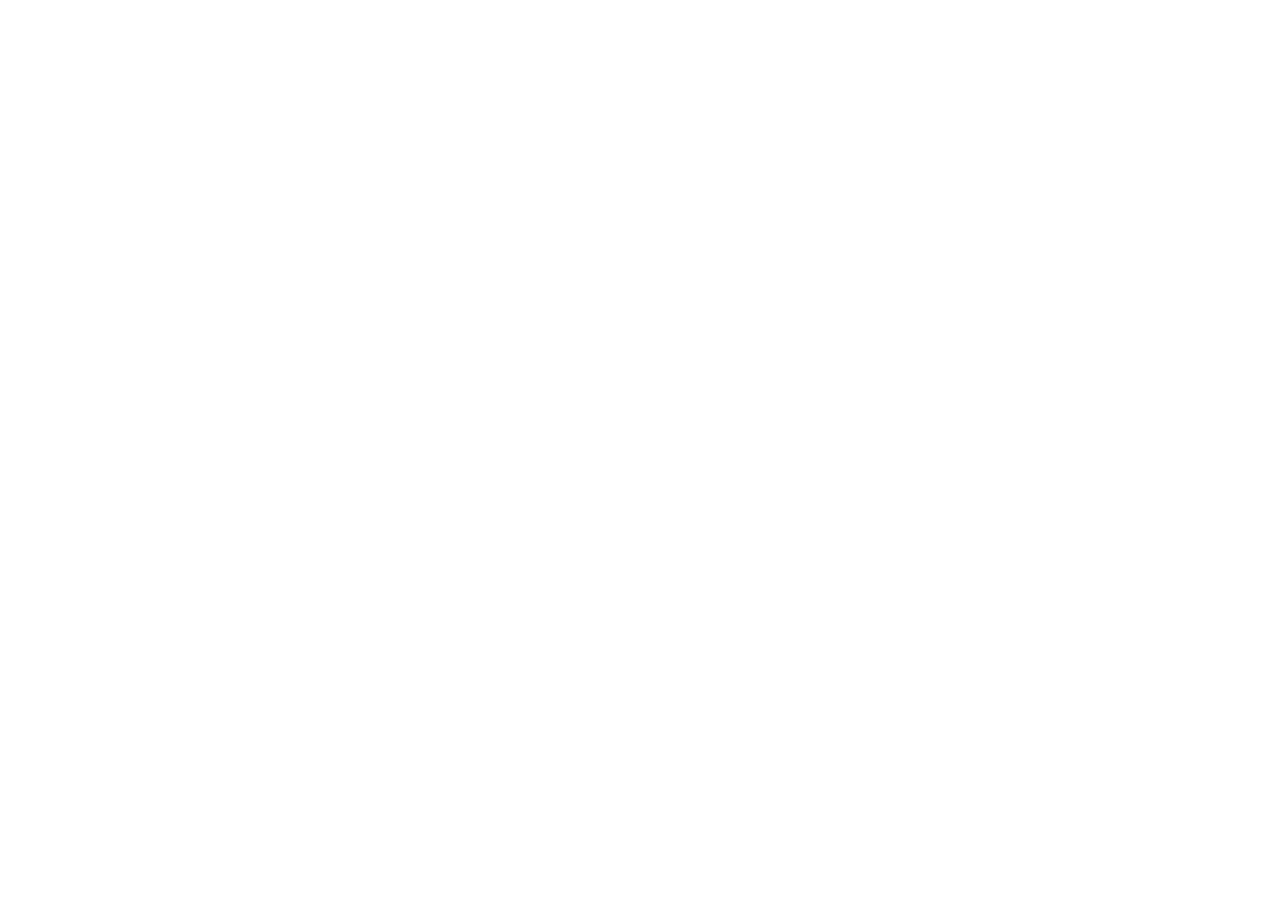
==== courses/computer-vision/index.html @ 90648fad "Add per-route OG meta pages for course deep links" ====
<!doctype html>
<html lang="en">

  <head>
    <meta charset="UTF-8" />
    <meta
      name="viewport"
      content="width=device-width, initial-scale=1.0, maximum-scale=1" />
    <title>Computer Vision (0135326) | Dr. Akram Fatayer</title>
    <meta name="description" content="From pixels to object detection — a hands-on PyTorch journey through image processing, CNNs, and real-time YOLO-based detection." />
    <meta name="author" content="Dr. Akram Fatayer" />
    <link rel="canonical" href="https://akramfatayer.github.io/courses/computer-vision" />

    <!-- Open Graph -->
    <meta property="og:type" content="website" />
    <meta property="og:site_name" content="Dr. Akram Fatayer" />
    <meta property="og:url" content="https://akramfatayer.github.io/courses/computer-vision" />
    <meta property="og:title" content="Computer Vision (0135326) | Dr. Akram Fatayer" />
    <meta property="og:description" content="From pixels to object detection — a hands-on PyTorch journey through image processing, CNNs, and real-time YOLO-based detection." />
    <meta property="og:image" content="https://d2xsxph8kpxj0f.cloudfront.net/310419663031523490/FDenQU28atSf68C5XMEerS/computer-vision-course-mEFcyHTwqnuAkDmFMh75dP.webp" />

    <!-- Twitter Card -->
    <meta name="twitter:card" content="summary_large_image" />
    <meta name="twitter:title" content="Computer Vision (0135326) | Dr. Akram Fatayer" />
    <meta name="twitter:description" content="From pixels to object detection — a hands-on PyTorch journey through image processing, CNNs, and real-time YOLO-based detection." />
    <meta name="twitter:image" content="https://d2xsxph8kpxj0f.cloudfront.net/310419663031523490/FDenQU28atSf68C5XMEerS/computer-vision-course-mEFcyHTwqnuAkDmFMh75dP.webp" />

    <link rel="icon" type="image/png" href="https://d2xsxph8kpxj0f.cloudfront.net/310419663031523490/FDenQU28atSf68C5XMEerS/brand-logo-GC4nddRHP8dwUcEenUd4yb.webp" />
    <link rel="preconnect" href="https://fonts.googleapis.com" />
    <link rel="preconnect" href="https://fonts.gstatic.com" crossorigin />
    <link href="https://fonts.googleapis.com/css2?family=Playfair+Display:wght@400;500;600;700;800&family=Inter:wght@300;400;500;600;700&family=JetBrains+Mono:wght@400;500&family=Cairo:wght@300;400;500;600;700;800&display=swap" rel="stylesheet" />
    <script type="module" crossorigin src="/assets/index-1OhqiQrD.js"></script>
    <link rel="stylesheet" crossorigin href="/assets/index-B18zXXMv.css">
  </head>

  <body>
    <script id="manus-runtime">window.__MANUS_HOST_DEV__ = false;
(function(){"use strict";var Mr={exports:{}},Kn={};/**
 * @license React
 * react-jsx-runtime.production.js
 *
 * Copyright (c) Meta Platforms, Inc. and affiliates.
 *
 * This source code is licensed under the MIT license found in the
 * LICENSE file in the root directory of this source tree.
 */var $c;function um(){if($c)return Kn;$c=1;var r=Symbol.for("react.transitional.element"),i=Symbol.for("react.fragment");function c(s,d,m){var x=null;if(m!==void 0&&(x=""+m),d.key!==void 0&&(x=""+d.key),"key"in d){m={};for(var R in d)R!=="key"&&(m[R]=d[R])}else m=d;return d=m.ref,{$$typeof:r,type:s,key:x,ref:d!==void 0?d:null,props:m}}return Kn.Fragment=i,Kn.jsx=c,Kn.jsxs=c,Kn}var Fc;function dm(){return Fc||(Fc=1,Mr.exports=um()),Mr.exports}var h=dm(),Ar={exports:{}},Pn={},Rr={exports:{}},Nr={};/**
 * @license React
 * scheduler.production.js
 *
 * Copyright (c) Meta Platforms, Inc. and affiliates.
 *
 * This source code is licensed under the MIT license found in the
 * LICENSE file in the root directory of this source tree.
 */var Ic;function fm(){return Ic||(Ic=1,function(r){function i(A,q){var B=A.length;A.push(q);t:for(;0<B;){var bt=B-1>>>1,p=A[bt];if(0<d(p,q))A[bt]=q,A[B]=p,B=bt;else break t}}function c(A){return A.length===0?null:A[0]}function s(A){if(A.length===0)return null;var q=A[0],B=A.pop();if(B!==q){A[0]=B;t:for(var bt=0,p=A.length,O=p>>>1;bt<O;){var X=2*(bt+1)-1,G=A[X],Z=X+1,st=A[Z];if(0>d(G,B))Z<p&&0>d(st,G)?(A[bt]=st,A[Z]=B,bt=Z):(A[bt]=G,A[X]=B,bt=X);else if(Z<p&&0>d(st,B))A[bt]=st,A[Z]=B,bt=Z;else break t}}return q}function d(A,q){var B=A.sortIndex-q.sortIndex;return B!==0?B:A.id-q.id}if(r.unstable_now=void 0,typeof performance=="object"&&typeof performance.now=="function"){var m=performance;r.unstable_now=function(){return m.now()}}else{var x=Date,R=x.now();r.unstable_now=function(){return x.now()-R}}var C=[],v=[],D=1,j=null,J=3,at=!1,$=!1,nt=!1,ct=!1,ht=typeof setTimeout=="function"?setTimeout:null,St=typeof clearTimeout=="function"?clearTimeout:null,_=typeof setImmediate<"u"?setImmediate:null;function Y(A){for(var q=c(v);q!==null;){if(q.callback===null)s(v);else if(q.startTime<=A)s(v),q.sortIndex=q.expirationTime,i(C,q);else break;q=c(v)}}function H(A){if(nt=!1,Y(A),!$)if(c(C)!==null)$=!0,it||(it=!0,Bt());else{var q=c(v);q!==null&&Mt(H,q.startTime-A)}}var it=!1,rt=-1,V=5,xt=-1;function Be(){return ct?!0:!(r.unstable_now()-xt<V)}function te(){if(ct=!1,it){var A=r.unstable_now();xt=A;var q=!0;try{t:{$=!1,nt&&(nt=!1,St(rt),rt=-1),at=!0;var B=J;try{e:{for(Y(A),j=c(C);j!==null&&!(j.expirationTime>A&&Be());){var bt=j.callback;if(typeof bt=="function"){j.callback=null,J=j.priorityLevel;var p=bt(j.expirationTime<=A);if(A=r.unstable_now(),typeof p=="function"){j.callback=p,Y(A),q=!0;break e}j===c(C)&&s(C),Y(A)}else s(C);j=c(C)}if(j!==null)q=!0;else{var O=c(v);O!==null&&Mt(H,O.startTime-A),q=!1}}break t}finally{j=null,J=B,at=!1}q=void 0}}finally{q?Bt():it=!1}}}var Bt;if(typeof _=="function")Bt=function(){_(te)};else if(typeof MessageChannel<"u"){var me=new MessageChannel,Se=me.port2;me.port1.onmessage=te,Bt=function(){Se.postMessage(null)}}else Bt=function(){ht(te,0)};function Mt(A,q){rt=ht(function(){A(r.unstable_now())},q)}r.unstable_IdlePriority=5,r.unstable_ImmediatePriority=1,r.unstable_LowPriority=4,r.unstable_NormalPriority=3,r.unstable_Profiling=null,r.unstable_UserBlockingPriority=2,r.unstable_cancelCallback=function(A){A.callback=null},r.unstable_forceFrameRate=function(A){0>A||125<A?console.error("forceFrameRate takes a positive int between 0 and 125, forcing frame rates higher than 125 fps is not supported"):V=0<A?Math.floor(1e3/A):5},r.unstable_getCurrentPriorityLevel=function(){return J},r.unstable_next=function(A){switch(J){case 1:case 2:case 3:var q=3;break;default:q=J}var B=J;J=q;try{return A()}finally{J=B}},r.unstable_requestPaint=function(){ct=!0},r.unstable_runWithPriority=function(A,q){switch(A){case 1:case 2:case 3:case 4:case 5:break;default:A=3}var B=J;J=A;try{return q()}finally{J=B}},r.unstable_scheduleCallback=function(A,q,B){var bt=r.unstable_now();switch(typeof B=="object"&&B!==null?(B=B.delay,B=typeof B=="number"&&0<B?bt+B:bt):B=bt,A){case 1:var p=-1;break;case 2:p=250;break;case 5:p=1073741823;break;case 4:p=1e4;break;default:p=5e3}return p=B+p,A={id:D++,callback:q,priorityLevel:A,startTime:B,expirationTime:p,sortIndex:-1},B>bt?(A.sortIndex=B,i(v,A),c(C)===null&&A===c(v)&&(nt?(St(rt),rt=-1):nt=!0,Mt(H,B-bt))):(A.sortIndex=p,i(C,A),$||at||($=!0,it||(it=!0,Bt()))),A},r.unstable_shouldYield=Be,r.unstable_wrapCallback=function(A){var q=J;return function(){var B=J;J=q;try{return A.apply(this,arguments)}finally{J=B}}}}(Nr)),Nr}var tu;function hm(){return tu||(tu=1,Rr.exports=fm()),Rr.exports}var zr={exports:{}},ut={};/**
 * @license React
 * react.production.js
 *
 * Copyright (c) Meta Platforms, Inc. and affiliates.
 *
 * This source code is licensed under the MIT license found in the
 * LICENSE file in the root directory of this source tree.
 */var eu;function mm(){if(eu)return ut;eu=1;var r=Symbol.for("react.transitional.element"),i=Symbol.for("react.portal"),c=Symbol.for("react.fragment"),s=Symbol.for("react.strict_mode"),d=Symbol.for("react.profiler"),m=Symbol.for("react.consumer"),x=Symbol.for("react.context"),R=Symbol.for("react.forward_ref"),C=Symbol.for("react.suspense"),v=Symbol.for("react.memo"),D=Symbol.for("react.lazy"),j=Symbol.iterator;function J(p){return p===null||typeof p!="object"?null:(p=j&&p[j]||p["@@iterator"],typeof p=="function"?p:null)}var at={isMounted:function(){return!1},enqueueForceUpdate:function(){},enqueueReplaceState:function(){},enqueueSetState:function(){}},$=Object.assign,nt={};function ct(p,O,X){this.props=p,this.context=O,this.refs=nt,this.updater=X||at}ct.prototype.isReactComponent={},ct.prototype.setState=function(p,O){if(typeof p!="object"&&typeof p!="function"&&p!=null)throw Error("takes an object of state variables to update or a function which returns an object of state variables.");this.updater.enqueueSetState(this,p,O,"setState")},ct.prototype.forceUpdate=function(p){this.updater.enqueueForceUpdate(this,p,"forceUpdate")};function ht(){}ht.prototype=ct.prototype;function St(p,O,X){this.props=p,this.context=O,this.refs=nt,this.updater=X||at}var _=St.prototype=new ht;_.constructor=St,$(_,ct.prototype),_.isPureReactComponent=!0;var Y=Array.isArray,H={H:null,A:null,T:null,S:null,V:null},it=Object.prototype.hasOwnProperty;function rt(p,O,X,G,Z,st){return X=st.ref,{$$typeof:r,type:p,key:O,ref:X!==void 0?X:null,props:st}}function V(p,O){return rt(p.type,O,void 0,void 0,void 0,p.props)}function xt(p){return typeof p=="object"&&p!==null&&p.$$typeof===r}function Be(p){var O={"=":"=0",":":"=2"};return"$"+p.replace(/[=:]/g,function(X){return O[X]})}var te=/\/+/g;function Bt(p,O){return typeof p=="object"&&p!==null&&p.key!=null?Be(""+p.key):O.toString(36)}function me(){}function Se(p){switch(p.status){case"fulfilled":return p.value;case"rejected":throw p.reason;default:switch(typeof p.status=="string"?p.then(me,me):(p.status="pending",p.then(function(O){p.status==="pending"&&(p.status="fulfilled",p.value=O)},function(O){p.status==="pending"&&(p.status="rejected",p.reason=O)})),p.status){case"fulfilled":return p.value;case"rejected":throw p.reason}}throw p}function Mt(p,O,X,G,Z){var st=typeof p;(st==="undefined"||st==="boolean")&&(p=null);var I=!1;if(p===null)I=!0;else switch(st){case"bigint":case"string":case"number":I=!0;break;case"object":switch(p.$$typeof){case r:case i:I=!0;break;case D:return I=p._init,Mt(I(p._payload),O,X,G,Z)}}if(I)return Z=Z(p),I=G===""?"."+Bt(p,0):G,Y(Z)?(X="",I!=null&&(X=I.replace(te,"$&/")+"/"),Mt(Z,O,X,"",function(Jt){return Jt})):Z!=null&&(xt(Z)&&(Z=V(Z,X+(Z.key==null||p&&p.key===Z.key?"":(""+Z.key).replace(te,"$&/")+"/")+I)),O.push(Z)),1;I=0;var gt=G===""?".":G+":";if(Y(p))for(var Tt=0;Tt<p.length;Tt++)G=p[Tt],st=gt+Bt(G,Tt),I+=Mt(G,O,X,st,Z);else if(Tt=J(p),typeof Tt=="function")for(p=Tt.call(p),Tt=0;!(G=p.next()).done;)G=G.value,st=gt+Bt(G,Tt++),I+=Mt(G,O,X,st,Z);else if(st==="object"){if(typeof p.then=="function")return Mt(Se(p),O,X,G,Z);throw O=String(p),Error("Objects are not valid as a React child (found: "+(O==="[object Object]"?"object with keys {"+Object.keys(p).join(", ")+"}":O)+"). If you meant to render a collection of children, use an array instead.")}return I}function A(p,O,X){if(p==null)return p;var G=[],Z=0;return Mt(p,G,"","",function(st){return O.call(X,st,Z++)}),G}function q(p){if(p._status===-1){var O=p._result;O=O(),O.then(function(X){(p._status===0||p._status===-1)&&(p._status=1,p._result=X)},function(X){(p._status===0||p._status===-1)&&(p._status=2,p._result=X)}),p._status===-1&&(p._status=0,p._result=O)}if(p._status===1)return p._result.default;throw p._result}var B=typeof reportError=="function"?reportError:function(p){if(typeof window=="object"&&typeof window.ErrorEvent=="function"){var O=new window.ErrorEvent("error",{bubbles:!0,cancelable:!0,message:typeof p=="object"&&p!==null&&typeof p.message=="string"?String(p.message):String(p),error:p});if(!window.dispatchEvent(O))return}else if(typeof process=="object"&&typeof process.emit=="function"){process.emit("uncaughtException",p);return}console.error(p)};function bt(){}return ut.Children={map:A,forEach:function(p,O,X){A(p,function(){O.apply(this,arguments)},X)},count:function(p){var O=0;return A(p,function(){O++}),O},toArray:function(p){return A(p,function(O){return O})||[]},only:function(p){if(!xt(p))throw Error("React.Children.only expected to receive a single React element child.");return p}},ut.Component=ct,ut.Fragment=c,ut.Profiler=d,ut.PureComponent=St,ut.StrictMode=s,ut.Suspense=C,ut.__CLIENT_INTERNALS_DO_NOT_USE_OR_WARN_USERS_THEY_CANNOT_UPGRADE=H,ut.__COMPILER_RUNTIME={__proto__:null,c:function(p){return H.H.useMemoCache(p)}},ut.cache=function(p){return function(){return p.apply(null,arguments)}},ut.cloneElement=function(p,O,X){if(p==null)throw Error("The argument must be a React element, but you passed "+p+".");var G=$({},p.props),Z=p.key,st=void 0;if(O!=null)for(I in O.ref!==void 0&&(st=void 0),O.key!==void 0&&(Z=""+O.key),O)!it.call(O,I)||I==="key"||I==="__self"||I==="__source"||I==="ref"&&O.ref===void 0||(G[I]=O[I]);var I=arguments.length-2;if(I===1)G.children=X;else if(1<I){for(var gt=Array(I),Tt=0;Tt<I;Tt++)gt[Tt]=arguments[Tt+2];G.children=gt}return rt(p.type,Z,void 0,void 0,st,G)},ut.createContext=function(p){return p={$$typeof:x,_currentValue:p,_currentValue2:p,_threadCount:0,Provider:null,Consumer:null},p.Provider=p,p.Consumer={$$typeof:m,_context:p},p},ut.createElement=function(p,O,X){var G,Z={},st=null;if(O!=null)for(G in O.key!==void 0&&(st=""+O.key),O)it.call(O,G)&&G!=="key"&&G!=="__self"&&G!=="__source"&&(Z[G]=O[G]);var I=arguments.length-2;if(I===1)Z.children=X;else if(1<I){for(var gt=Array(I),Tt=0;Tt<I;Tt++)gt[Tt]=arguments[Tt+2];Z.children=gt}if(p&&p.defaultProps)for(G in I=p.defaultProps,I)Z[G]===void 0&&(Z[G]=I[G]);return rt(p,st,void 0,void 0,null,Z)},ut.createRef=function(){return{current:null}},ut.forwardRef=function(p){return{$$typeof:R,render:p}},ut.isValidElement=xt,ut.lazy=function(p){return{$$typeof:D,_payload:{_status:-1,_result:p},_init:q}},ut.memo=function(p,O){return{$$typeof:v,type:p,compare:O===void 0?null:O}},ut.startTransition=function(p){var O=H.T,X={};H.T=X;try{var G=p(),Z=H.S;Z!==null&&Z(X,G),typeof G=="object"&&G!==null&&typeof G.then=="function"&&G.then(bt,B)}catch(st){B(st)}finally{H.T=O}},ut.unstable_useCacheRefresh=function(){return H.H.useCacheRefresh()},ut.use=function(p){return H.H.use(p)},ut.useActionState=function(p,O,X){return H.H.useActionState(p,O,X)},ut.useCallback=function(p,O){return H.H.useCallback(p,O)},ut.useContext=function(p){return H.H.useContext(p)},ut.useDebugValue=function(){},ut.useDeferredValue=function(p,O){return H.H.useDeferredValue(p,O)},ut.useEffect=function(p,O,X){var G=H.H;if(typeof X=="function")throw Error("useEffect CRUD overload is not enabled in this build of React.");return G.useEffect(p,O)},ut.useId=function(){return H.H.useId()},ut.useImperativeHandle=function(p,O,X){return H.H.useImperativeHandle(p,O,X)},ut.useInsertionEffect=function(p,O){return H.H.useInsertionEffect(p,O)},ut.useLayoutEffect=function(p,O){return H.H.useLayoutEffect(p,O)},ut.useMemo=function(p,O){return H.H.useMemo(p,O)},ut.useOptimistic=function(p,O){return H.H.useOptimistic(p,O)},ut.useReducer=function(p,O,X){return H.H.useReducer(p,O,X)},ut.useRef=function(p){return H.H.useRef(p)},ut.useState=function(p){return H.H.useState(p)},ut.useSyncExternalStore=function(p,O,X){return H.H.useSyncExternalStore(p,O,X)},ut.useTransition=function(){return H.H.useTransition()},ut.version="19.1.1",ut}var lu;function _r(){return lu||(lu=1,zr.exports=mm()),zr.exports}var kr={exports:{}},he={};/**
 * @license React
 * react-dom.production.js
 *
 * Copyright (c) Meta Platforms, Inc. and affiliates.
 *
 * This source code is licensed under the MIT license found in the
 * LICENSE file in the root directory of this source tree.
 */var au;function gm(){if(au)return he;au=1;var r=_r();function i(C){var v="https://react.dev/errors/"+C;if(1<arguments.length){v+="?args[]="+encodeURIComponent(arguments[1]);for(var D=2;D<arguments.length;D++)v+="&args[]="+encodeURIComponent(arguments[D])}return"Minified React error #"+C+"; visit "+v+" for the full message or use the non-minified dev environment for full errors and additional helpful warnings."}function c(){}var s={d:{f:c,r:function(){throw Error(i(522))},D:c,C:c,L:c,m:c,X:c,S:c,M:c},p:0,findDOMNode:null},d=Symbol.for("react.portal");function m(C,v,D){var j=3<arguments.length&&arguments[3]!==void 0?arguments[3]:null;return{$$typeof:d,key:j==null?null:""+j,children:C,containerInfo:v,implementation:D}}var x=r.__CLIENT_INTERNALS_DO_NOT_USE_OR_WARN_USERS_THEY_CANNOT_UPGRADE;function R(C,v){if(C==="font")return"";if(typeof v=="string")return v==="use-credentials"?v:""}return he.__DOM_INTERNALS_DO_NOT_USE_OR_WARN_USERS_THEY_CANNOT_UPGRADE=s,he.createPortal=function(C,v){var D=2<arguments.length&&arguments[2]!==void 0?arguments[2]:null;if(!v||v.nodeType!==1&&v.nodeType!==9&&v.nodeType!==11)throw Error(i(299));return m(C,v,null,D)},he.flushSync=function(C){var v=x.T,D=s.p;try{if(x.T=null,s.p=2,C)return C()}finally{x.T=v,s.p=D,s.d.f()}},he.preconnect=function(C,v){typeof C=="string"&&(v?(v=v.crossOrigin,v=typeof v=="string"?v==="use-credentials"?v:"":void 0):v=null,s.d.C(C,v))},he.prefetchDNS=function(C){typeof C=="string"&&s.d.D(C)},he.preinit=function(C,v){if(typeof C=="string"&&v&&typeof v.as=="string"){var D=v.as,j=R(D,v.crossOrigin),J=typeof v.integrity=="string"?v.integrity:void 0,at=typeof v.fetchPriority=="string"?v.fetchPriority:void 0;D==="style"?s.d.S(C,typeof v.precedence=="string"?v.precedence:void 0,{crossOrigin:j,integrity:J,fetchPriority:at}):D==="script"&&s.d.X(C,{crossOrigin:j,integrity:J,fetchPriority:at,nonce:typeof v.nonce=="string"?v.nonce:void 0})}},he.preinitModule=function(C,v){if(typeof C=="string")if(typeof v=="object"&&v!==null){if(v.as==null||v.as==="script"){var D=R(v.as,v.crossOrigin);s.d.M(C,{crossOrigin:D,integrity:typeof v.integrity=="string"?v.integrity:void 0,nonce:typeof v.nonce=="string"?v.nonce:void 0})}}else v==null&&s.d.M(C)},he.preload=function(C,v){if(typeof C=="string"&&typeof v=="object"&&v!==null&&typeof v.as=="string"){var D=v.as,j=R(D,v.crossOrigin);s.d.L(C,D,{crossOrigin:j,integrity:typeof v.integrity=="string"?v.integrity:void 0,nonce:typeof v.nonce=="string"?v.nonce:void 0,type:typeof v.type=="string"?v.type:void 0,fetchPriority:typeof v.fetchPriority=="string"?v.fetchPriority:void 0,referrerPolicy:typeof v.referrerPolicy=="string"?v.referrerPolicy:void 0,imageSrcSet:typeof v.imageSrcSet=="string"?v.imageSrcSet:void 0,imageSizes:typeof v.imageSizes=="string"?v.imageSizes:void 0,media:typeof v.media=="string"?v.media:void 0})}},he.preloadModule=function(C,v){if(typeof C=="string")if(v){var D=R(v.as,v.crossOrigin);s.d.m(C,{as:typeof v.as=="string"&&v.as!=="script"?v.as:void 0,crossOrigin:D,integrity:typeof v.integrity=="string"?v.integrity:void 0})}else s.d.m(C)},he.requestFormReset=function(C){s.d.r(C)},he.unstable_batchedUpdates=function(C,v){return C(v)},he.useFormState=function(C,v,D){return x.H.useFormState(C,v,D)},he.useFormStatus=function(){return x.H.useHostTransitionStatus()},he.version="19.1.1",he}var nu;function pm(){if(nu)return kr.exports;nu=1;function r(){if(!(typeof __REACT_DEVTOOLS_GLOBAL_HOOK__>"u"||typeof __REACT_DEVTOOLS_GLOBAL_HOOK__.checkDCE!="function"))try{__REACT_DEVTOOLS_GLOBAL_HOOK__.checkDCE(r)}catch(i){console.error(i)}}return r(),kr.exports=gm(),kr.exports}/**
 * @license React
 * react-dom-client.production.js
 *
 * Copyright (c) Meta Platforms, Inc. and affiliates.
 *
 * This source code is licensed under the MIT license found in the
 * LICENSE file in the root directory of this source tree.
 */var ou;function ym(){if(ou)return Pn;ou=1;var r=hm(),i=_r(),c=pm();function s(t){var e="https://react.dev/errors/"+t;if(1<arguments.length){e+="?args[]="+encodeURIComponent(arguments[1]);for(var l=2;l<arguments.length;l++)e+="&args[]="+encodeURIComponent(arguments[l])}return"Minified React error #"+t+"; visit "+e+" for the full message or use the non-minified dev environment for full errors and additional helpful warnings."}function d(t){return!(!t||t.nodeType!==1&&t.nodeType!==9&&t.nodeType!==11)}function m(t){var e=t,l=t;if(t.alternate)for(;e.return;)e=e.return;else{t=e;do e=t,(e.flags&4098)!==0&&(l=e.return),t=e.return;while(t)}return e.tag===3?l:null}function x(t){if(t.tag===13){var e=t.memoizedState;if(e===null&&(t=t.alternate,t!==null&&(e=t.memoizedState)),e!==null)return e.dehydrated}return null}function R(t){if(m(t)!==t)throw Error(s(188))}function C(t){var e=t.alternate;if(!e){if(e=m(t),e===null)throw Error(s(188));return e!==t?null:t}for(var l=t,a=e;;){var n=l.return;if(n===null)break;var o=n.alternate;if(o===null){if(a=n.return,a!==null){l=a;continue}break}if(n.child===o.child){for(o=n.child;o;){if(o===l)return R(n),t;if(o===a)return R(n),e;o=o.sibling}throw Error(s(188))}if(l.return!==a.return)l=n,a=o;else{for(var u=!1,f=n.child;f;){if(f===l){u=!0,l=n,a=o;break}if(f===a){u=!0,a=n,l=o;break}f=f.sibling}if(!u){for(f=o.child;f;){if(f===l){u=!0,l=o,a=n;break}if(f===a){u=!0,a=o,l=n;break}f=f.sibling}if(!u)throw Error(s(189))}}if(l.alternate!==a)throw Error(s(190))}if(l.tag!==3)throw Error(s(188));return l.stateNode.current===l?t:e}function v(t){var e=t.tag;if(e===5||e===26||e===27||e===6)return t;for(t=t.child;t!==null;){if(e=v(t),e!==null)return e;t=t.sibling}return null}var D=Object.assign,j=Symbol.for("react.element"),J=Symbol.for("react.transitional.element"),at=Symbol.for("react.portal"),$=Symbol.for("react.fragment"),nt=Symbol.for("react.strict_mode"),ct=Symbol.for("react.profiler"),ht=Symbol.for("react.provider"),St=Symbol.for("react.consumer"),_=Symbol.for("react.context"),Y=Symbol.for("react.forward_ref"),H=Symbol.for("react.suspense"),it=Symbol.for("react.suspense_list"),rt=Symbol.for("react.memo"),V=Symbol.for("react.lazy"),xt=Symbol.for("react.activity"),Be=Symbol.for("react.memo_cache_sentinel"),te=Symbol.iterator;function Bt(t){return t===null||typeof t!="object"?null:(t=te&&t[te]||t["@@iterator"],typeof t=="function"?t:null)}var me=Symbol.for("react.client.reference");function Se(t){if(t==null)return null;if(typeof t=="function")return t.$$typeof===me?null:t.displayName||t.name||null;if(typeof t=="string")return t;switch(t){case $:return"Fragment";case ct:return"Profiler";case nt:return"StrictMode";case H:return"Suspense";case it:return"SuspenseList";case xt:return"Activity"}if(typeof t=="object")switch(t.$$typeof){case at:return"Portal";case _:return(t.displayName||"Context")+".Provider";case St:return(t._context.displayName||"Context")+".Consumer";case Y:var e=t.render;return t=t.displayName,t||(t=e.displayName||e.name||"",t=t!==""?"ForwardRef("+t+")":"ForwardRef"),t;case rt:return e=t.displayName||null,e!==null?e:Se(t.type)||"Memo";case V:e=t._payload,t=t._init;try{return Se(t(e))}catch{}}return null}var Mt=Array.isArray,A=i.__CLIENT_INTERNALS_DO_NOT_USE_OR_WARN_USERS_THEY_CANNOT_UPGRADE,q=c.__DOM_INTERNALS_DO_NOT_USE_OR_WARN_USERS_THEY_CANNOT_UPGRADE,B={pending:!1,data:null,method:null,action:null},bt=[],p=-1;function O(t){return{current:t}}function X(t){0>p||(t.current=bt[p],bt[p]=null,p--)}function G(t,e){p++,bt[p]=t.current,t.current=e}var Z=O(null),st=O(null),I=O(null),gt=O(null);function Tt(t,e){switch(G(I,e),G(st,t),G(Z,null),e.nodeType){case 9:case 11:t=(t=e.documentElement)&&(t=t.namespaceURI)?Hh(t):0;break;default:if(t=e.tagName,e=e.namespaceURI)e=Hh(e),t=Uh(e,t);else switch(t){case"svg":t=1;break;case"math":t=2;break;default:t=0}}X(Z),G(Z,t)}function Jt(){X(Z),X(st),X(I)}function Ke(t){t.memoizedState!==null&&G(gt,t);var e=Z.current,l=Uh(e,t.type);e!==l&&(G(st,t),G(Z,l))}function Ce(t){st.current===t&&(X(Z),X(st)),gt.current===t&&(X(gt),Wo._currentValue=B)}var Pe=Object.prototype.hasOwnProperty,yl=r.unstable_scheduleCallback,sn=r.unstable_cancelCallback,Ca=r.unstable_shouldYield,ri=r.unstable_requestPaint,ge=r.unstable_now,si=r.unstable_getCurrentPriorityLevel,Ul=r.unstable_ImmediatePriority,Fn=r.unstable_UserBlockingPriority,nl=r.unstable_NormalPriority,ci=r.unstable_LowPriority,Gl=r.unstable_IdlePriority,ui=r.log,Ea=r.unstable_setDisableYieldValue,ql=null,Wt=null;function Je(t){if(typeof ui=="function"&&Ea(t),Wt&&typeof Wt.setStrictMode=="function")try{Wt.setStrictMode(ql,t)}catch{}}var $t=Math.clz32?Math.clz32:fi,di=Math.log,Ta=Math.LN2;function fi(t){return t>>>=0,t===0?32:31-(di(t)/Ta|0)|0}var L=256,cn=4194304;function vl(t){var e=t&42;if(e!==0)return e;switch(t&-t){case 1:return 1;case 2:return 2;case 4:return 4;case 8:return 8;case 16:return 16;case 32:return 32;case 64:return 64;case 128:return 128;case 256:case 512:case 1024:case 2048:case 4096:case 8192:case 16384:case 32768:case 65536:case 131072:case 262144:case 524288:case 1048576:case 2097152:return t&4194048;case 4194304:case 8388608:case 16777216:case 33554432:return t&62914560;case 67108864:return 67108864;case 134217728:return 134217728;case 268435456:return 268435456;case 536870912:return 536870912;case 1073741824:return 0;default:return t}}function un(t,e,l){var a=t.pendingLanes;if(a===0)return 0;var n=0,o=t.suspendedLanes,u=t.pingedLanes;t=t.warmLanes;var f=a&134217727;return f!==0?(a=f&~o,a!==0?n=vl(a):(u&=f,u!==0?n=vl(u):l||(l=f&~t,l!==0&&(n=vl(l))))):(f=a&~o,f!==0?n=vl(f):u!==0?n=vl(u):l||(l=a&~t,l!==0&&(n=vl(l)))),n===0?0:e!==0&&e!==n&&(e&o)===0&&(o=n&-n,l=e&-e,o>=l||o===32&&(l&4194048)!==0)?e:n}function Dt(t,e){return(t.pendingLanes&~(t.suspendedLanes&~t.pingedLanes)&e)===0}function In(t,e){switch(t){case 1:case 2:case 4:case 8:case 64:return e+250;case 16:case 32:case 128:case 256:case 512:case 1024:case 2048:case 4096:case 8192:case 16384:case 32768:case 65536:case 131072:case 262144:case 524288:case 1048576:case 2097152:return e+5e3;case 4194304:case 8388608:case 16777216:case 33554432:return-1;case 67108864:case 134217728:case 268435456:case 536870912:case 1073741824:return-1;default:return-1}}function to(){var t=L;return L<<=1,(L&4194048)===0&&(L=256),t}function hi(){var t=cn;return cn<<=1,(cn&62914560)===0&&(cn=4194304),t}function eo(t){for(var e=[],l=0;31>l;l++)e.push(t);return e}function Da(t,e){t.pendingLanes|=e,e!==268435456&&(t.suspendedLanes=0,t.pingedLanes=0,t.warmLanes=0)}function Ir(t,e,l,a,n,o){var u=t.pendingLanes;t.pendingLanes=l,t.suspendedLanes=0,t.pingedLanes=0,t.warmLanes=0,t.expiredLanes&=l,t.entangledLanes&=l,t.errorRecoveryDisabledLanes&=l,t.shellSuspendCounter=0;var f=t.entanglements,g=t.expirationTimes,S=t.hiddenUpdates;for(l=u&~l;0<l;){var N=31-$t(l),k=1<<N;f[N]=0,g[N]=-1;var E=S[N];if(E!==null)for(S[N]=null,N=0;N<E.length;N++){var T=E[N];T!==null&&(T.lane&=-536870913)}l&=~k}a!==0&&mi(t,a,0),o!==0&&n===0&&t.tag!==0&&(t.suspendedLanes|=o&~(u&~e))}function mi(t,e,l){t.pendingLanes|=e,t.suspendedLanes&=~e;var a=31-$t(e);t.entangledLanes|=e,t.entanglements[a]=t.entanglements[a]|1073741824|l&4194090}function gi(t,e){var l=t.entangledLanes|=e;for(t=t.entanglements;l;){var a=31-$t(l),n=1<<a;n&e|t[a]&e&&(t[a]|=e),l&=~n}}function lo(t){switch(t){case 2:t=1;break;case 8:t=4;break;case 32:t=16;break;case 256:case 512:case 1024:case 2048:case 4096:case 8192:case 16384:case 32768:case 65536:case 131072:case 262144:case 524288:case 1048576:case 2097152:case 4194304:case 8388608:case 16777216:case 33554432:t=128;break;case 268435456:t=134217728;break;default:t=0}return t}function ao(t){return t&=-t,2<t?8<t?(t&134217727)!==0?32:268435456:8:2}function pi(){var t=q.p;return t!==0?t:(t=window.event,t===void 0?32:nm(t.type))}function ts(t,e){var l=q.p;try{return q.p=t,e()}finally{q.p=l}}var ol=Math.random().toString(36).slice(2),ee="__reactFiber$"+ol,pe="__reactProps$"+ol,Yl="__reactContainer$"+ol,no="__reactEvents$"+ol,es="__reactListeners$"+ol,ls="__reactHandles$"+ol,yi="__reactResources$"+ol,Ma="__reactMarker$"+ol;function oo(t){delete t[ee],delete t[pe],delete t[no],delete t[es],delete t[ls]}function Vl(t){var e=t[ee];if(e)return e;for(var l=t.parentNode;l;){if(e=l[Yl]||l[ee]){if(l=e.alternate,e.child!==null||l!==null&&l.child!==null)for(t=Vh(t);t!==null;){if(l=t[ee])return l;t=Vh(t)}return e}t=l,l=t.parentNode}return null}function Xl(t){if(t=t[ee]||t[Yl]){var e=t.tag;if(e===5||e===6||e===13||e===26||e===27||e===3)return t}return null}function Aa(t){var e=t.tag;if(e===5||e===26||e===27||e===6)return t.stateNode;throw Error(s(33))}function Zl(t){var e=t[yi];return e||(e=t[yi]={hoistableStyles:new Map,hoistableScripts:new Map}),e}function Vt(t){t[Ma]=!0}var vi=new Set,bi={};function bl(t,e){We(t,e),We(t+"Capture",e)}function We(t,e){for(bi[t]=e,t=0;t<e.length;t++)vi.add(e[t])}var as=RegExp("^[:A-Z_a-z\\u00C0-\\u00D6\\u00D8-\\u00F6\\u00F8-\\u02FF\\u0370-\\u037D\\u037F-\\u1FFF\\u200C-\\u200D\\u2070-\\u218F\\u2C00-\\u2FEF\\u3001-\\uD7FF\\uF900-\\uFDCF\\uFDF0-\\uFFFD][:A-Z_a-z\\u00C0-\\u00D6\\u00D8-\\u00F6\\u00F8-\\u02FF\\u0370-\\u037D\\u037F-\\u1FFF\\u200C-\\u200D\\u2070-\\u218F\\u2C00-\\u2FEF\\u3001-\\uD7FF\\uF900-\\uFDCF\\uFDF0-\\uFFFD\\-.0-9\\u00B7\\u0300-\\u036F\\u203F-\\u2040]*$"),xi={},wi={};function Ra(t){return Pe.call(wi,t)?!0:Pe.call(xi,t)?!1:as.test(t)?wi[t]=!0:(xi[t]=!0,!1)}function M(t,e,l){if(Ra(e))if(l===null)t.removeAttribute(e);else{switch(typeof l){case"undefined":case"function":case"symbol":t.removeAttribute(e);return;case"boolean":var a=e.toLowerCase().slice(0,5);if(a!=="data-"&&a!=="aria-"){t.removeAttribute(e);return}}t.setAttribute(e,""+l)}}function tt(t,e,l){if(l===null)t.removeAttribute(e);else{switch(typeof l){case"undefined":case"function":case"symbol":case"boolean":t.removeAttribute(e);return}t.setAttribute(e,""+l)}}function Ot(t,e,l,a){if(a===null)t.removeAttribute(l);else{switch(typeof a){case"undefined":case"function":case"symbol":case"boolean":t.removeAttribute(l);return}t.setAttributeNS(e,l,""+a)}}var le,Ee;function ae(t){if(le===void 0)try{throw Error()}catch(l){var e=l.stack.trim().match(/\n( *(at )?)/);le=e&&e[1]||"",Ee=-1<l.stack.indexOf(`
    at`)?" (<anonymous>)":-1<l.stack.indexOf("@")?"@unknown:0:0":""}return`
`+le+t+Ee}var Le=!1;function He(t,e){if(!t||Le)return"";Le=!0;var l=Error.prepareStackTrace;Error.prepareStackTrace=void 0;try{var a={DetermineComponentFrameRoot:function(){try{if(e){var k=function(){throw Error()};if(Object.defineProperty(k.prototype,"props",{set:function(){throw Error()}}),typeof Reflect=="object"&&Reflect.construct){try{Reflect.construct(k,[])}catch(T){var E=T}Reflect.construct(t,[],k)}else{try{k.call()}catch(T){E=T}t.call(k.prototype)}}else{try{throw Error()}catch(T){E=T}(k=t())&&typeof k.catch=="function"&&k.catch(function(){})}}catch(T){if(T&&E&&typeof T.stack=="string")return[T.stack,E.stack]}return[null,null]}};a.DetermineComponentFrameRoot.displayName="DetermineComponentFrameRoot";var n=Object.getOwnPropertyDescriptor(a.DetermineComponentFrameRoot,"name");n&&n.configurable&&Object.defineProperty(a.DetermineComponentFrameRoot,"name",{value:"DetermineComponentFrameRoot"});var o=a.DetermineComponentFrameRoot(),u=o[0],f=o[1];if(u&&f){var g=u.split(`
`),S=f.split(`
`);for(n=a=0;a<g.length&&!g[a].includes("DetermineComponentFrameRoot");)a++;for(;n<S.length&&!S[n].includes("DetermineComponentFrameRoot");)n++;if(a===g.length||n===S.length)for(a=g.length-1,n=S.length-1;1<=a&&0<=n&&g[a]!==S[n];)n--;for(;1<=a&&0<=n;a--,n--)if(g[a]!==S[n]){if(a!==1||n!==1)do if(a--,n--,0>n||g[a]!==S[n]){var N=`
`+g[a].replace(" at new "," at ");return t.displayName&&N.includes("<anonymous>")&&(N=N.replace("<anonymous>",t.displayName)),N}while(1<=a&&0<=n);break}}}finally{Le=!1,Error.prepareStackTrace=l}return(l=t?t.displayName||t.name:"")?ae(l):""}function Ql(t){switch(t.tag){case 26:case 27:case 5:return ae(t.type);case 16:return ae("Lazy");case 13:return ae("Suspense");case 19:return ae("SuspenseList");case 0:case 15:return He(t.type,!1);case 11:return He(t.type.render,!1);case 1:return He(t.type,!0);case 31:return ae("Activity");default:return""}}function xl(t){try{var e="";do e+=Ql(t),t=t.return;while(t);return e}catch(l){return`
Error generating stack: `+l.message+`
`+l.stack}}function Xt(t){switch(typeof t){case"bigint":case"boolean":case"number":case"string":case"undefined":return t;case"object":return t;default:return""}}function il(t){var e=t.type;return(t=t.nodeName)&&t.toLowerCase()==="input"&&(e==="checkbox"||e==="radio")}function ve(t){var e=il(t)?"checked":"value",l=Object.getOwnPropertyDescriptor(t.constructor.prototype,e),a=""+t[e];if(!t.hasOwnProperty(e)&&typeof l<"u"&&typeof l.get=="function"&&typeof l.set=="function"){var n=l.get,o=l.set;return Object.defineProperty(t,e,{configurable:!0,get:function(){return n.call(this)},set:function(u){a=""+u,o.call(this,u)}}),Object.defineProperty(t,e,{enumerable:l.enumerable}),{getValue:function(){return a},setValue:function(u){a=""+u},stopTracking:function(){t._valueTracker=null,delete t[e]}}}}function re(t){t._valueTracker||(t._valueTracker=ve(t))}function rl(t){if(!t)return!1;var e=t._valueTracker;if(!e)return!0;var l=e.getValue(),a="";return t&&(a=il(t)?t.checked?"true":"false":t.value),t=a,t!==l?(e.setValue(t),!0):!1}function wl(t){if(t=t||(typeof document<"u"?document:void 0),typeof t>"u")return null;try{return t.activeElement||t.body}catch{return t.body}}var dn=/[\n"\\]/g;function se(t){return t.replace(dn,function(e){return"\\"+e.charCodeAt(0).toString(16)+" "})}function Kl(t,e,l,a,n,o,u,f){t.name="",u!=null&&typeof u!="function"&&typeof u!="symbol"&&typeof u!="boolean"?t.type=u:t.removeAttribute("type"),e!=null?u==="number"?(e===0&&t.value===""||t.value!=e)&&(t.value=""+Xt(e)):t.value!==""+Xt(e)&&(t.value=""+Xt(e)):u!=="submit"&&u!=="reset"||t.removeAttribute("value"),e!=null?Pl(t,u,Xt(e)):l!=null?Pl(t,u,Xt(l)):a!=null&&t.removeAttribute("value"),n==null&&o!=null&&(t.defaultChecked=!!o),n!=null&&(t.checked=n&&typeof n!="function"&&typeof n!="symbol"),f!=null&&typeof f!="function"&&typeof f!="symbol"&&typeof f!="boolean"?t.name=""+Xt(f):t.removeAttribute("name")}function Na(t,e,l,a,n,o,u,f){if(o!=null&&typeof o!="function"&&typeof o!="symbol"&&typeof o!="boolean"&&(t.type=o),e!=null||l!=null){if(!(o!=="submit"&&o!=="reset"||e!=null))return;l=l!=null?""+Xt(l):"",e=e!=null?""+Xt(e):l,f||e===t.value||(t.value=e),t.defaultValue=e}a=a??n,a=typeof a!="function"&&typeof a!="symbol"&&!!a,t.checked=f?t.checked:!!a,t.defaultChecked=!!a,u!=null&&typeof u!="function"&&typeof u!="symbol"&&typeof u!="boolean"&&(t.name=u)}function Pl(t,e,l){e==="number"&&wl(t.ownerDocument)===t||t.defaultValue===""+l||(t.defaultValue=""+l)}function $e(t,e,l,a){if(t=t.options,e){e={};for(var n=0;n<l.length;n++)e["$"+l[n]]=!0;for(l=0;l<t.length;l++)n=e.hasOwnProperty("$"+t[l].value),t[l].selected!==n&&(t[l].selected=n),n&&a&&(t[l].defaultSelected=!0)}else{for(l=""+Xt(l),e=null,n=0;n<t.length;n++){if(t[n].value===l){t[n].selected=!0,a&&(t[n].defaultSelected=!0);return}e!==null||t[n].disabled||(e=t[n])}e!==null&&(e.selected=!0)}}function za(t,e,l){if(e!=null&&(e=""+Xt(e),e!==t.value&&(t.value=e),l==null)){t.defaultValue!==e&&(t.defaultValue=e);return}t.defaultValue=l!=null?""+Xt(l):""}function _a(t,e,l,a){if(e==null){if(a!=null){if(l!=null)throw Error(s(92));if(Mt(a)){if(1<a.length)throw Error(s(93));a=a[0]}l=a}l==null&&(l=""),e=l}l=Xt(e),t.defaultValue=l,a=t.textContent,a===l&&a!==""&&a!==null&&(t.value=a)}function Fe(t,e){if(e){var l=t.firstChild;if(l&&l===t.lastChild&&l.nodeType===3){l.nodeValue=e;return}}t.textContent=e}var fn=new Set("animationIterationCount aspectRatio borderImageOutset borderImageSlice borderImageWidth boxFlex boxFlexGroup boxOrdinalGroup columnCount columns flex flexGrow flexPositive flexShrink flexNegative flexOrder gridArea gridRow gridRowEnd gridRowSpan gridRowStart gridColumn gridColumnEnd gridColumnSpan gridColumnStart fontWeight lineClamp lineHeight opacity order orphans scale tabSize widows zIndex zoom fillOpacity floodOpacity stopOpacity strokeDasharray strokeDashoffset strokeMiterlimit strokeOpacity strokeWidth MozAnimationIterationCount MozBoxFlex MozBoxFlexGroup MozLineClamp msAnimationIterationCount msFlex msZoom msFlexGrow msFlexNegative msFlexOrder msFlexPositive msFlexShrink msGridColumn msGridColumnSpan msGridRow msGridRowSpan WebkitAnimationIterationCount WebkitBoxFlex WebKitBoxFlexGroup WebkitBoxOrdinalGroup WebkitColumnCount WebkitColumns WebkitFlex WebkitFlexGrow WebkitFlexPositive WebkitFlexShrink WebkitLineClamp".split(" "));function ka(t,e,l){var a=e.indexOf("--")===0;l==null||typeof l=="boolean"||l===""?a?t.setProperty(e,""):e==="float"?t.cssFloat="":t[e]="":a?t.setProperty(e,l):typeof l!="number"||l===0||fn.has(e)?e==="float"?t.cssFloat=l:t[e]=(""+l).trim():t[e]=l+"px"}function Oa(t,e,l){if(e!=null&&typeof e!="object")throw Error(s(62));if(t=t.style,l!=null){for(var a in l)!l.hasOwnProperty(a)||e!=null&&e.hasOwnProperty(a)||(a.indexOf("--")===0?t.setProperty(a,""):a==="float"?t.cssFloat="":t[a]="");for(var n in e)a=e[n],e.hasOwnProperty(n)&&l[n]!==a&&ka(t,n,a)}else for(var o in e)e.hasOwnProperty(o)&&ka(t,o,e[o])}function ja(t){if(t.indexOf("-")===-1)return!1;switch(t){case"annotation-xml":case"color-profile":case"font-face":case"font-face-src":case"font-face-uri":case"font-face-format":case"font-face-name":case"missing-glyph":return!1;default:return!0}}var Si=new Map([["acceptCharset","accept-charset"],["htmlFor","for"],["httpEquiv","http-equiv"],["crossOrigin","crossorigin"],["accentHeight","accent-height"],["alignmentBaseline","alignment-baseline"],["arabicForm","arabic-form"],["baselineShift","baseline-shift"],["capHeight","cap-height"],["clipPath","clip-path"],["clipRule","clip-rule"],["colorInterpolation","color-interpolation"],["colorInterpolationFilters","color-interpolation-filters"],["colorProfile","color-profile"],["colorRendering","color-rendering"],["dominantBaseline","dominant-baseline"],["enableBackground","enable-background"],["fillOpacity","fill-opacity"],["fillRule","fill-rule"],["floodColor","flood-color"],["floodOpacity","flood-opacity"],["fontFamily","font-family"],["fontSize","font-size"],["fontSizeAdjust","font-size-adjust"],["fontStretch","font-stretch"],["fontStyle","font-style"],["fontVariant","font-variant"],["fontWeight","font-weight"],["glyphName","glyph-name"],["glyphOrientationHorizontal","glyph-orientation-horizontal"],["glyphOrientationVertical","glyph-orientation-vertical"],["horizAdvX","horiz-adv-x"],["horizOriginX","horiz-origin-x"],["imageRendering","image-rendering"],["letterSpacing","letter-spacing"],["lightingColor","lighting-color"],["markerEnd","marker-end"],["markerMid","marker-mid"],["markerStart","marker-start"],["overlinePosition","overline-position"],["overlineThickness","overline-thickness"],["paintOrder","paint-order"],["panose-1","panose-1"],["pointerEvents","pointer-events"],["renderingIntent","rendering-intent"],["shapeRendering","shape-rendering"],["stopColor","stop-color"],["stopOpacity","stop-opacity"],["strikethroughPosition","strikethrough-position"],["strikethroughThickness","strikethrough-thickness"],["strokeDasharray","stroke-dasharray"],["strokeDashoffset","stroke-dashoffset"],["strokeLinecap","stroke-linecap"],["strokeLinejoin","stroke-linejoin"],["strokeMiterlimit","stroke-miterlimit"],["strokeOpacity","stroke-opacity"],["strokeWidth","stroke-width"],["textAnchor","text-anchor"],["textDecoration","text-decoration"],["textRendering","text-rendering"],["transformOrigin","transform-origin"],["underlinePosition","underline-position"],["underlineThickness","underline-thickness"],["unicodeBidi","unicode-bidi"],["unicodeRange","unicode-range"],["unitsPerEm","units-per-em"],["vAlphabetic","v-alphabetic"],["vHanging","v-hanging"],["vIdeographic","v-ideographic"],["vMathematical","v-mathematical"],["vectorEffect","vector-effect"],["vertAdvY","vert-adv-y"],["vertOriginX","vert-origin-x"],["vertOriginY","vert-origin-y"],["wordSpacing","word-spacing"],["writingMode","writing-mode"],["xmlnsXlink","xmlns:xlink"],["xHeight","x-height"]]),Ci=/^[\u0000-\u001F ]*j[\r\n\t]*a[\r\n\t]*v[\r\n\t]*a[\r\n\t]*s[\r\n\t]*c[\r\n\t]*r[\r\n\t]*i[\r\n\t]*p[\r\n\t]*t[\r\n\t]*:/i;function Ba(t){return Ci.test(""+t)?"javascript:throw new Error('React has blocked a javascript: URL as a security precaution.')":t}var hn=null;function mn(t){return t=t.target||t.srcElement||window,t.correspondingUseElement&&(t=t.correspondingUseElement),t.nodeType===3?t.parentNode:t}var Sl=null,Cl=null;function io(t){var e=Xl(t);if(e&&(t=e.stateNode)){var l=t[pe]||null;t:switch(t=e.stateNode,e.type){case"input":if(Kl(t,l.value,l.defaultValue,l.defaultValue,l.checked,l.defaultChecked,l.type,l.name),e=l.name,l.type==="radio"&&e!=null){for(l=t;l.parentNode;)l=l.parentNode;for(l=l.querySelectorAll('input[name="'+se(""+e)+'"][type="radio"]'),e=0;e<l.length;e++){var a=l[e];if(a!==t&&a.form===t.form){var n=a[pe]||null;if(!n)throw Error(s(90));Kl(a,n.value,n.defaultValue,n.defaultValue,n.checked,n.defaultChecked,n.type,n.name)}}for(e=0;e<l.length;e++)a=l[e],a.form===t.form&&rl(a)}break t;case"textarea":za(t,l.value,l.defaultValue);break t;case"select":e=l.value,e!=null&&$e(t,!!l.multiple,e,!1)}}}var gn=!1;function ro(t,e,l){if(gn)return t(e,l);gn=!0;try{var a=t(e);return a}finally{if(gn=!1,(Sl!==null||Cl!==null)&&(ir(),Sl&&(e=Sl,t=Cl,Cl=Sl=null,io(e),t)))for(e=0;e<t.length;e++)io(t[e])}}function Jl(t,e){var l=t.stateNode;if(l===null)return null;var a=l[pe]||null;if(a===null)return null;l=a[e];t:switch(e){case"onClick":case"onClickCapture":case"onDoubleClick":case"onDoubleClickCapture":case"onMouseDown":case"onMouseDownCapture":case"onMouseMove":case"onMouseMoveCapture":case"onMouseUp":case"onMouseUpCapture":case"onMouseEnter":(a=!a.disabled)||(t=t.type,a=!(t==="button"||t==="input"||t==="select"||t==="textarea")),t=!a;break t;default:t=!1}if(t)return null;if(l&&typeof l!="function")throw Error(s(231,e,typeof l));return l}var Ue=!(typeof window>"u"||typeof window.document>"u"||typeof window.document.createElement>"u"),pn=!1;if(Ue)try{var Wl={};Object.defineProperty(Wl,"passive",{get:function(){pn=!0}}),window.addEventListener("test",Wl,Wl),window.removeEventListener("test",Wl,Wl)}catch{pn=!1}var Ie=null,yn=null,La=null;function so(){if(La)return La;var t,e=yn,l=e.length,a,n="value"in Ie?Ie.value:Ie.textContent,o=n.length;for(t=0;t<l&&e[t]===n[t];t++);var u=l-t;for(a=1;a<=u&&e[l-a]===n[o-a];a++);return La=n.slice(t,1<a?1-a:void 0)}function Ha(t){var e=t.keyCode;return"charCode"in t?(t=t.charCode,t===0&&e===13&&(t=13)):t=e,t===10&&(t=13),32<=t||t===13?t:0}function Ua(){return!0}function co(){return!1}function ce(t){function e(l,a,n,o,u){this._reactName=l,this._targetInst=n,this.type=a,this.nativeEvent=o,this.target=u,this.currentTarget=null;for(var f in t)t.hasOwnProperty(f)&&(l=t[f],this[f]=l?l(o):o[f]);return this.isDefaultPrevented=(o.defaultPrevented!=null?o.defaultPrevented:o.returnValue===!1)?Ua:co,this.isPropagationStopped=co,this}return D(e.prototype,{preventDefault:function(){this.defaultPrevented=!0;var l=this.nativeEvent;l&&(l.preventDefault?l.preventDefault():typeof l.returnValue!="unknown"&&(l.returnValue=!1),this.isDefaultPrevented=Ua)},stopPropagation:function(){var l=this.nativeEvent;l&&(l.stopPropagation?l.stopPropagation():typeof l.cancelBubble!="unknown"&&(l.cancelBubble=!0),this.isPropagationStopped=Ua)},persist:function(){},isPersistent:Ua}),e}var sl={eventPhase:0,bubbles:0,cancelable:0,timeStamp:function(t){return t.timeStamp||Date.now()},defaultPrevented:0,isTrusted:0},Ga=ce(sl),$l=D({},sl,{view:0,detail:0}),Ei=ce($l),Ti,uo,fo,Di=D({},$l,{screenX:0,screenY:0,clientX:0,clientY:0,pageX:0,pageY:0,ctrlKey:0,shiftKey:0,altKey:0,metaKey:0,getModifierState:os,button:0,buttons:0,relatedTarget:function(t){return t.relatedTarget===void 0?t.fromElement===t.srcElement?t.toElement:t.fromElement:t.relatedTarget},movementX:function(t){return"movementX"in t?t.movementX:(t!==fo&&(fo&&t.type==="mousemove"?(Ti=t.screenX-fo.screenX,uo=t.screenY-fo.screenY):uo=Ti=0,fo=t),Ti)},movementY:function(t){return"movementY"in t?t.movementY:uo}}),Vu=ce(Di),D0=D({},Di,{dataTransfer:0}),M0=ce(D0),A0=D({},$l,{relatedTarget:0}),ns=ce(A0),R0=D({},sl,{animationName:0,elapsedTime:0,pseudoElement:0}),N0=ce(R0),z0=D({},sl,{clipboardData:function(t){return"clipboardData"in t?t.clipboardData:window.clipboardData}}),_0=ce(z0),k0=D({},sl,{data:0}),Xu=ce(k0),O0={Esc:"Escape",Spacebar:" ",Left:"ArrowLeft",Up:"ArrowUp",Right:"ArrowRight",Down:"ArrowDown",Del:"Delete",Win:"OS",Menu:"ContextMenu",Apps:"ContextMenu",Scroll:"ScrollLock",MozPrintableKey:"Unidentified"},j0={8:"Backspace",9:"Tab",12:"Clear",13:"Enter",16:"Shift",17:"Control",18:"Alt",19:"Pause",20:"CapsLock",27:"Escape",32:" ",33:"PageUp",34:"PageDown",35:"End",36:"Home",37:"ArrowLeft",38:"ArrowUp",39:"ArrowRight",40:"ArrowDown",45:"Insert",46:"Delete",112:"F1",113:"F2",114:"F3",115:"F4",116:"F5",117:"F6",118:"F7",119:"F8",120:"F9",121:"F10",122:"F11",123:"F12",144:"NumLock",145:"ScrollLock",224:"Meta"},B0={Alt:"altKey",Control:"ctrlKey",Meta:"metaKey",Shift:"shiftKey"};function L0(t){var e=this.nativeEvent;return e.getModifierState?e.getModifierState(t):(t=B0[t])?!!e[t]:!1}function os(){return L0}var H0=D({},$l,{key:function(t){if(t.key){var e=O0[t.key]||t.key;if(e!=="Unidentified")return e}return t.type==="keypress"?(t=Ha(t),t===13?"Enter":String.fromCharCode(t)):t.type==="keydown"||t.type==="keyup"?j0[t.keyCode]||"Unidentified":""},code:0,location:0,ctrlKey:0,shiftKey:0,altKey:0,metaKey:0,repeat:0,locale:0,getModifierState:os,charCode:function(t){return t.type==="keypress"?Ha(t):0},keyCode:function(t){return t.type==="keydown"||t.type==="keyup"?t.keyCode:0},which:function(t){return t.type==="keypress"?Ha(t):t.type==="keydown"||t.type==="keyup"?t.keyCode:0}}),U0=ce(H0),G0=D({},Di,{pointerId:0,width:0,height:0,pressure:0,tangentialPressure:0,tiltX:0,tiltY:0,twist:0,pointerType:0,isPrimary:0}),Zu=ce(G0),q0=D({},$l,{touches:0,targetTouches:0,changedTouches:0,altKey:0,metaKey:0,ctrlKey:0,shiftKey:0,getModifierState:os}),Y0=ce(q0),V0=D({},sl,{propertyName:0,elapsedTime:0,pseudoElement:0}),X0=ce(V0),Z0=D({},Di,{deltaX:function(t){return"deltaX"in t?t.deltaX:"wheelDeltaX"in t?-t.wheelDeltaX:0},deltaY:function(t){return"deltaY"in t?t.deltaY:"wheelDeltaY"in t?-t.wheelDeltaY:"wheelDelta"in t?-t.wheelDelta:0},deltaZ:0,deltaMode:0}),Q0=ce(Z0),K0=D({},sl,{newState:0,oldState:0}),P0=ce(K0),J0=[9,13,27,32],is=Ue&&"CompositionEvent"in window,ho=null;Ue&&"documentMode"in document&&(ho=document.documentMode);var W0=Ue&&"TextEvent"in window&&!ho,Qu=Ue&&(!is||ho&&8<ho&&11>=ho),Ku=" ",Pu=!1;function Ju(t,e){switch(t){case"keyup":return J0.indexOf(e.keyCode)!==-1;case"keydown":return e.keyCode!==229;case"keypress":case"mousedown":case"focusout":return!0;default:return!1}}function Wu(t){return t=t.detail,typeof t=="object"&&"data"in t?t.data:null}var vn=!1;function $0(t,e){switch(t){case"compositionend":return Wu(e);case"keypress":return e.which!==32?null:(Pu=!0,Ku);case"textInput":return t=e.data,t===Ku&&Pu?null:t;default:return null}}function F0(t,e){if(vn)return t==="compositionend"||!is&&Ju(t,e)?(t=so(),La=yn=Ie=null,vn=!1,t):null;switch(t){case"paste":return null;case"keypress":if(!(e.ctrlKey||e.altKey||e.metaKey)||e.ctrlKey&&e.altKey){if(e.char&&1<e.char.length)return e.char;if(e.which)return String.fromCharCode(e.which)}return null;case"compositionend":return Qu&&e.locale!=="ko"?null:e.data;default:return null}}var I0={color:!0,date:!0,datetime:!0,"datetime-local":!0,email:!0,month:!0,number:!0,password:!0,range:!0,search:!0,tel:!0,text:!0,time:!0,url:!0,week:!0};function $u(t){var e=t&&t.nodeName&&t.nodeName.toLowerCase();return e==="input"?!!I0[t.type]:e==="textarea"}function Fu(t,e,l,a){Sl?Cl?Cl.push(a):Cl=[a]:Sl=a,e=fr(e,"onChange"),0<e.length&&(l=new Ga("onChange","change",null,l,a),t.push({event:l,listeners:e}))}var mo=null,go=null;function t1(t){kh(t,0)}function Mi(t){var e=Aa(t);if(rl(e))return t}function Iu(t,e){if(t==="change")return e}var td=!1;if(Ue){var rs;if(Ue){var ss="oninput"in document;if(!ss){var ed=document.createElement("div");ed.setAttribute("oninput","return;"),ss=typeof ed.oninput=="function"}rs=ss}else rs=!1;td=rs&&(!document.documentMode||9<document.documentMode)}function ld(){mo&&(mo.detachEvent("onpropertychange",ad),go=mo=null)}function ad(t){if(t.propertyName==="value"&&Mi(go)){var e=[];Fu(e,go,t,mn(t)),ro(t1,e)}}function e1(t,e,l){t==="focusin"?(ld(),mo=e,go=l,mo.attachEvent("onpropertychange",ad)):t==="focusout"&&ld()}function l1(t){if(t==="selectionchange"||t==="keyup"||t==="keydown")return Mi(go)}function a1(t,e){if(t==="click")return Mi(e)}function n1(t,e){if(t==="input"||t==="change")return Mi(e)}function o1(t,e){return t===e&&(t!==0||1/t===1/e)||t!==t&&e!==e}var Re=typeof Object.is=="function"?Object.is:o1;function po(t,e){if(Re(t,e))return!0;if(typeof t!="object"||t===null||typeof e!="object"||e===null)return!1;var l=Object.keys(t),a=Object.keys(e);if(l.length!==a.length)return!1;for(a=0;a<l.length;a++){var n=l[a];if(!Pe.call(e,n)||!Re(t[n],e[n]))return!1}return!0}function nd(t){for(;t&&t.firstChild;)t=t.firstChild;return t}function od(t,e){var l=nd(t);t=0;for(var a;l;){if(l.nodeType===3){if(a=t+l.textContent.length,t<=e&&a>=e)return{node:l,offset:e-t};t=a}t:{for(;l;){if(l.nextSibling){l=l.nextSibling;break t}l=l.parentNode}l=void 0}l=nd(l)}}function id(t,e){return t&&e?t===e?!0:t&&t.nodeType===3?!1:e&&e.nodeType===3?id(t,e.parentNode):"contains"in t?t.contains(e):t.compareDocumentPosition?!!(t.compareDocumentPosition(e)&16):!1:!1}function rd(t){t=t!=null&&t.ownerDocument!=null&&t.ownerDocument.defaultView!=null?t.ownerDocument.defaultView:window;for(var e=wl(t.document);e instanceof t.HTMLIFrameElement;){try{var l=typeof e.contentWindow.location.href=="string"}catch{l=!1}if(l)t=e.contentWindow;else break;e=wl(t.document)}return e}function cs(t){var e=t&&t.nodeName&&t.nodeName.toLowerCase();return e&&(e==="input"&&(t.type==="text"||t.type==="search"||t.type==="tel"||t.type==="url"||t.type==="password")||e==="textarea"||t.contentEditable==="true")}var i1=Ue&&"documentMode"in document&&11>=document.documentMode,bn=null,us=null,yo=null,ds=!1;function sd(t,e,l){var a=l.window===l?l.document:l.nodeType===9?l:l.ownerDocument;ds||bn==null||bn!==wl(a)||(a=bn,"selectionStart"in a&&cs(a)?a={start:a.selectionStart,end:a.selectionEnd}:(a=(a.ownerDocument&&a.ownerDocument.defaultView||window).getSelection(),a={anchorNode:a.anchorNode,anchorOffset:a.anchorOffset,focusNode:a.focusNode,focusOffset:a.focusOffset}),yo&&po(yo,a)||(yo=a,a=fr(us,"onSelect"),0<a.length&&(e=new Ga("onSelect","select",null,e,l),t.push({event:e,listeners:a}),e.target=bn)))}function qa(t,e){var l={};return l[t.toLowerCase()]=e.toLowerCase(),l["Webkit"+t]="webkit"+e,l["Moz"+t]="moz"+e,l}var xn={animationend:qa("Animation","AnimationEnd"),animationiteration:qa("Animation","AnimationIteration"),animationstart:qa("Animation","AnimationStart"),transitionrun:qa("Transition","TransitionRun"),transitionstart:qa("Transition","TransitionStart"),transitioncancel:qa("Transition","TransitionCancel"),transitionend:qa("Transition","TransitionEnd")},fs={},cd={};Ue&&(cd=document.createElement("div").style,"AnimationEvent"in window||(delete xn.animationend.animation,delete xn.animationiteration.animation,delete xn.animationstart.animation),"TransitionEvent"in window||delete xn.transitionend.transition);function Ya(t){if(fs[t])return fs[t];if(!xn[t])return t;var e=xn[t],l;for(l in e)if(e.hasOwnProperty(l)&&l in cd)return fs[t]=e[l];return t}var ud=Ya("animationend"),dd=Ya("animationiteration"),fd=Ya("animationstart"),r1=Ya("transitionrun"),s1=Ya("transitionstart"),c1=Ya("transitioncancel"),hd=Ya("transitionend"),md=new Map,hs="abort auxClick beforeToggle cancel canPlay canPlayThrough click close contextMenu copy cut drag dragEnd dragEnter dragExit dragLeave dragOver dragStart drop durationChange emptied encrypted ended error gotPointerCapture input invalid keyDown keyPress keyUp load loadedData loadedMetadata loadStart lostPointerCapture mouseDown mouseMove mouseOut mouseOver mouseUp paste pause play playing pointerCancel pointerDown pointerMove pointerOut pointerOver pointerUp progress rateChange reset resize seeked seeking stalled submit suspend timeUpdate touchCancel touchEnd touchStart volumeChange scroll toggle touchMove waiting wheel".split(" ");hs.push("scrollEnd");function tl(t,e){md.set(t,e),bl(e,[t])}var gd=new WeakMap;function Ge(t,e){if(typeof t=="object"&&t!==null){var l=gd.get(t);return l!==void 0?l:(e={value:t,source:e,stack:xl(e)},gd.set(t,e),e)}return{value:t,source:e,stack:xl(e)}}var qe=[],wn=0,ms=0;function Ai(){for(var t=wn,e=ms=wn=0;e<t;){var l=qe[e];qe[e++]=null;var a=qe[e];qe[e++]=null;var n=qe[e];qe[e++]=null;var o=qe[e];if(qe[e++]=null,a!==null&&n!==null){var u=a.pending;u===null?n.next=n:(n.next=u.next,u.next=n),a.pending=n}o!==0&&pd(l,n,o)}}function Ri(t,e,l,a){qe[wn++]=t,qe[wn++]=e,qe[wn++]=l,qe[wn++]=a,ms|=a,t.lanes|=a,t=t.alternate,t!==null&&(t.lanes|=a)}function gs(t,e,l,a){return Ri(t,e,l,a),Ni(t)}function Sn(t,e){return Ri(t,null,null,e),Ni(t)}function pd(t,e,l){t.lanes|=l;var a=t.alternate;a!==null&&(a.lanes|=l);for(var n=!1,o=t.return;o!==null;)o.childLanes|=l,a=o.alternate,a!==null&&(a.childLanes|=l),o.tag===22&&(t=o.stateNode,t===null||t._visibility&1||(n=!0)),t=o,o=o.return;return t.tag===3?(o=t.stateNode,n&&e!==null&&(n=31-$t(l),t=o.hiddenUpdates,a=t[n],a===null?t[n]=[e]:a.push(e),e.lane=l|536870912),o):null}function Ni(t){if(50<Yo)throw Yo=0,wc=null,Error(s(185));for(var e=t.return;e!==null;)t=e,e=t.return;return t.tag===3?t.stateNode:null}var Cn={};function u1(t,e,l,a){this.tag=t,this.key=l,this.sibling=this.child=this.return=this.stateNode=this.type=this.elementType=null,this.index=0,this.refCleanup=this.ref=null,this.pendingProps=e,this.dependencies=this.memoizedState=this.updateQueue=this.memoizedProps=null,this.mode=a,this.subtreeFlags=this.flags=0,this.deletions=null,this.childLanes=this.lanes=0,this.alternate=null}function Ne(t,e,l,a){return new u1(t,e,l,a)}function ps(t){return t=t.prototype,!(!t||!t.isReactComponent)}function El(t,e){var l=t.alternate;return l===null?(l=Ne(t.tag,e,t.key,t.mode),l.elementType=t.elementType,l.type=t.type,l.stateNode=t.stateNode,l.alternate=t,t.alternate=l):(l.pendingProps=e,l.type=t.type,l.flags=0,l.subtreeFlags=0,l.deletions=null),l.flags=t.flags&65011712,l.childLanes=t.childLanes,l.lanes=t.lanes,l.child=t.child,l.memoizedProps=t.memoizedProps,l.memoizedState=t.memoizedState,l.updateQueue=t.updateQueue,e=t.dependencies,l.dependencies=e===null?null:{lanes:e.lanes,firstContext:e.firstContext},l.sibling=t.sibling,l.index=t.index,l.ref=t.ref,l.refCleanup=t.refCleanup,l}function yd(t,e){t.flags&=65011714;var l=t.alternate;return l===null?(t.childLanes=0,t.lanes=e,t.child=null,t.subtreeFlags=0,t.memoizedProps=null,t.memoizedState=null,t.updateQueue=null,t.dependencies=null,t.stateNode=null):(t.childLanes=l.childLanes,t.lanes=l.lanes,t.child=l.child,t.subtreeFlags=0,t.deletions=null,t.memoizedProps=l.memoizedProps,t.memoizedState=l.memoizedState,t.updateQueue=l.updateQueue,t.type=l.type,e=l.dependencies,t.dependencies=e===null?null:{lanes:e.lanes,firstContext:e.firstContext}),t}function zi(t,e,l,a,n,o){var u=0;if(a=t,typeof t=="function")ps(t)&&(u=1);else if(typeof t=="string")u=fp(t,l,Z.current)?26:t==="html"||t==="head"||t==="body"?27:5;else t:switch(t){case xt:return t=Ne(31,l,e,n),t.elementType=xt,t.lanes=o,t;case $:return Va(l.children,n,o,e);case nt:u=8,n|=24;break;case ct:return t=Ne(12,l,e,n|2),t.elementType=ct,t.lanes=o,t;case H:return t=Ne(13,l,e,n),t.elementType=H,t.lanes=o,t;case it:return t=Ne(19,l,e,n),t.elementType=it,t.lanes=o,t;default:if(typeof t=="object"&&t!==null)switch(t.$$typeof){case ht:case _:u=10;break t;case St:u=9;break t;case Y:u=11;break t;case rt:u=14;break t;case V:u=16,a=null;break t}u=29,l=Error(s(130,t===null?"null":typeof t,"")),a=null}return e=Ne(u,l,e,n),e.elementType=t,e.type=a,e.lanes=o,e}function Va(t,e,l,a){return t=Ne(7,t,a,e),t.lanes=l,t}function ys(t,e,l){return t=Ne(6,t,null,e),t.lanes=l,t}function vs(t,e,l){return e=Ne(4,t.children!==null?t.children:[],t.key,e),e.lanes=l,e.stateNode={containerInfo:t.containerInfo,pendingChildren:null,implementation:t.implementation},e}var En=[],Tn=0,_i=null,ki=0,Ye=[],Ve=0,Xa=null,Tl=1,Dl="";function Za(t,e){En[Tn++]=ki,En[Tn++]=_i,_i=t,ki=e}function vd(t,e,l){Ye[Ve++]=Tl,Ye[Ve++]=Dl,Ye[Ve++]=Xa,Xa=t;var a=Tl;t=Dl;var n=32-$t(a)-1;a&=~(1<<n),l+=1;var o=32-$t(e)+n;if(30<o){var u=n-n%5;o=(a&(1<<u)-1).toString(32),a>>=u,n-=u,Tl=1<<32-$t(e)+n|l<<n|a,Dl=o+t}else Tl=1<<o|l<<n|a,Dl=t}function bs(t){t.return!==null&&(Za(t,1),vd(t,1,0))}function xs(t){for(;t===_i;)_i=En[--Tn],En[Tn]=null,ki=En[--Tn],En[Tn]=null;for(;t===Xa;)Xa=Ye[--Ve],Ye[Ve]=null,Dl=Ye[--Ve],Ye[Ve]=null,Tl=Ye[--Ve],Ye[Ve]=null}var be=null,Ut=null,Et=!1,Qa=null,cl=!1,ws=Error(s(519));function Ka(t){var e=Error(s(418,""));throw xo(Ge(e,t)),ws}function bd(t){var e=t.stateNode,l=t.type,a=t.memoizedProps;switch(e[ee]=t,e[pe]=a,l){case"dialog":vt("cancel",e),vt("close",e);break;case"iframe":case"object":case"embed":vt("load",e);break;case"video":case"audio":for(l=0;l<Xo.length;l++)vt(Xo[l],e);break;case"source":vt("error",e);break;case"img":case"image":case"link":vt("error",e),vt("load",e);break;case"details":vt("toggle",e);break;case"input":vt("invalid",e),Na(e,a.value,a.defaultValue,a.checked,a.defaultChecked,a.type,a.name,!0),re(e);break;case"select":vt("invalid",e);break;case"textarea":vt("invalid",e),_a(e,a.value,a.defaultValue,a.children),re(e)}l=a.children,typeof l!="string"&&typeof l!="number"&&typeof l!="bigint"||e.textContent===""+l||a.suppressHydrationWarning===!0||Lh(e.textContent,l)?(a.popover!=null&&(vt("beforetoggle",e),vt("toggle",e)),a.onScroll!=null&&vt("scroll",e),a.onScrollEnd!=null&&vt("scrollend",e),a.onClick!=null&&(e.onclick=hr),e=!0):e=!1,e||Ka(t)}function xd(t){for(be=t.return;be;)switch(be.tag){case 5:case 13:cl=!1;return;case 27:case 3:cl=!0;return;default:be=be.return}}function vo(t){if(t!==be)return!1;if(!Et)return xd(t),Et=!0,!1;var e=t.tag,l;if((l=e!==3&&e!==27)&&((l=e===5)&&(l=t.type,l=!(l!=="form"&&l!=="button")||Lc(t.type,t.memoizedProps)),l=!l),l&&Ut&&Ka(t),xd(t),e===13){if(t=t.memoizedState,t=t!==null?t.dehydrated:null,!t)throw Error(s(317));t:{for(t=t.nextSibling,e=0;t;){if(t.nodeType===8)if(l=t.data,l==="/$"){if(e===0){Ut=ll(t.nextSibling);break t}e--}else l!=="$"&&l!=="$!"&&l!=="$?"||e++;t=t.nextSibling}Ut=null}}else e===27?(e=Ut,ha(t.type)?(t=qc,qc=null,Ut=t):Ut=e):Ut=be?ll(t.stateNode.nextSibling):null;return!0}function bo(){Ut=be=null,Et=!1}function wd(){var t=Qa;return t!==null&&(Me===null?Me=t:Me.push.apply(Me,t),Qa=null),t}function xo(t){Qa===null?Qa=[t]:Qa.push(t)}var Ss=O(null),Pa=null,Ml=null;function Fl(t,e,l){G(Ss,e._currentValue),e._currentValue=l}function Al(t){t._currentValue=Ss.current,X(Ss)}function Cs(t,e,l){for(;t!==null;){var a=t.alternate;if((t.childLanes&e)!==e?(t.childLanes|=e,a!==null&&(a.childLanes|=e)):a!==null&&(a.childLanes&e)!==e&&(a.childLanes|=e),t===l)break;t=t.return}}function Es(t,e,l,a){var n=t.child;for(n!==null&&(n.return=t);n!==null;){var o=n.dependencies;if(o!==null){var u=n.child;o=o.firstContext;t:for(;o!==null;){var f=o;o=n;for(var g=0;g<e.length;g++)if(f.context===e[g]){o.lanes|=l,f=o.alternate,f!==null&&(f.lanes|=l),Cs(o.return,l,t),a||(u=null);break t}o=f.next}}else if(n.tag===18){if(u=n.return,u===null)throw Error(s(341));u.lanes|=l,o=u.alternate,o!==null&&(o.lanes|=l),Cs(u,l,t),u=null}else u=n.child;if(u!==null)u.return=n;else for(u=n;u!==null;){if(u===t){u=null;break}if(n=u.sibling,n!==null){n.return=u.return,u=n;break}u=u.return}n=u}}function wo(t,e,l,a){t=null;for(var n=e,o=!1;n!==null;){if(!o){if((n.flags&524288)!==0)o=!0;else if((n.flags&262144)!==0)break}if(n.tag===10){var u=n.alternate;if(u===null)throw Error(s(387));if(u=u.memoizedProps,u!==null){var f=n.type;Re(n.pendingProps.value,u.value)||(t!==null?t.push(f):t=[f])}}else if(n===gt.current){if(u=n.alternate,u===null)throw Error(s(387));u.memoizedState.memoizedState!==n.memoizedState.memoizedState&&(t!==null?t.push(Wo):t=[Wo])}n=n.return}t!==null&&Es(e,t,l,a),e.flags|=262144}function Oi(t){for(t=t.firstContext;t!==null;){if(!Re(t.context._currentValue,t.memoizedValue))return!0;t=t.next}return!1}function Ja(t){Pa=t,Ml=null,t=t.dependencies,t!==null&&(t.firstContext=null)}function ye(t){return Sd(Pa,t)}function ji(t,e){return Pa===null&&Ja(t),Sd(t,e)}function Sd(t,e){var l=e._currentValue;if(e={context:e,memoizedValue:l,next:null},Ml===null){if(t===null)throw Error(s(308));Ml=e,t.dependencies={lanes:0,firstContext:e},t.flags|=524288}else Ml=Ml.next=e;return l}var d1=typeof AbortController<"u"?AbortController:function(){var t=[],e=this.signal={aborted:!1,addEventListener:function(l,a){t.push(a)}};this.abort=function(){e.aborted=!0,t.forEach(function(l){return l()})}},f1=r.unstable_scheduleCallback,h1=r.unstable_NormalPriority,Ft={$$typeof:_,Consumer:null,Provider:null,_currentValue:null,_currentValue2:null,_threadCount:0};function Ts(){return{controller:new d1,data:new Map,refCount:0}}function So(t){t.refCount--,t.refCount===0&&f1(h1,function(){t.controller.abort()})}var Co=null,Ds=0,Dn=0,Mn=null;function m1(t,e){if(Co===null){var l=Co=[];Ds=0,Dn=Ac(),Mn={status:"pending",value:void 0,then:function(a){l.push(a)}}}return Ds++,e.then(Cd,Cd),e}function Cd(){if(--Ds===0&&Co!==null){Mn!==null&&(Mn.status="fulfilled");var t=Co;Co=null,Dn=0,Mn=null;for(var e=0;e<t.length;e++)(0,t[e])()}}function g1(t,e){var l=[],a={status:"pending",value:null,reason:null,then:function(n){l.push(n)}};return t.then(function(){a.status="fulfilled",a.value=e;for(var n=0;n<l.length;n++)(0,l[n])(e)},function(n){for(a.status="rejected",a.reason=n,n=0;n<l.length;n++)(0,l[n])(void 0)}),a}var Ed=A.S;A.S=function(t,e){typeof e=="object"&&e!==null&&typeof e.then=="function"&&m1(t,e),Ed!==null&&Ed(t,e)};var Wa=O(null);function Ms(){var t=Wa.current;return t!==null?t:jt.pooledCache}function Bi(t,e){e===null?G(Wa,Wa.current):G(Wa,e.pool)}function Td(){var t=Ms();return t===null?null:{parent:Ft._currentValue,pool:t}}var Eo=Error(s(460)),Dd=Error(s(474)),Li=Error(s(542)),As={then:function(){}};function Md(t){return t=t.status,t==="fulfilled"||t==="rejected"}function Hi(){}function Ad(t,e,l){switch(l=t[l],l===void 0?t.push(e):l!==e&&(e.then(Hi,Hi),e=l),e.status){case"fulfilled":return e.value;case"rejected":throw t=e.reason,Nd(t),t;default:if(typeof e.status=="string")e.then(Hi,Hi);else{if(t=jt,t!==null&&100<t.shellSuspendCounter)throw Error(s(482));t=e,t.status="pending",t.then(function(a){if(e.status==="pending"){var n=e;n.status="fulfilled",n.value=a}},function(a){if(e.status==="pending"){var n=e;n.status="rejected",n.reason=a}})}switch(e.status){case"fulfilled":return e.value;case"rejected":throw t=e.reason,Nd(t),t}throw To=e,Eo}}var To=null;function Rd(){if(To===null)throw Error(s(459));var t=To;return To=null,t}function Nd(t){if(t===Eo||t===Li)throw Error(s(483))}var Il=!1;function Rs(t){t.updateQueue={baseState:t.memoizedState,firstBaseUpdate:null,lastBaseUpdate:null,shared:{pending:null,lanes:0,hiddenCallbacks:null},callbacks:null}}function Ns(t,e){t=t.updateQueue,e.updateQueue===t&&(e.updateQueue={baseState:t.baseState,firstBaseUpdate:t.firstBaseUpdate,lastBaseUpdate:t.lastBaseUpdate,shared:t.shared,callbacks:null})}function ta(t){return{lane:t,tag:0,payload:null,callback:null,next:null}}function ea(t,e,l){var a=t.updateQueue;if(a===null)return null;if(a=a.shared,(At&2)!==0){var n=a.pending;return n===null?e.next=e:(e.next=n.next,n.next=e),a.pending=e,e=Ni(t),pd(t,null,l),e}return Ri(t,a,e,l),Ni(t)}function Do(t,e,l){if(e=e.updateQueue,e!==null&&(e=e.shared,(l&4194048)!==0)){var a=e.lanes;a&=t.pendingLanes,l|=a,e.lanes=l,gi(t,l)}}function zs(t,e){var l=t.updateQueue,a=t.alternate;if(a!==null&&(a=a.updateQueue,l===a)){var n=null,o=null;if(l=l.firstBaseUpdate,l!==null){do{var u={lane:l.lane,tag:l.tag,payload:l.payload,callback:null,next:null};o===null?n=o=u:o=o.next=u,l=l.next}while(l!==null);o===null?n=o=e:o=o.next=e}else n=o=e;l={baseState:a.baseState,firstBaseUpdate:n,lastBaseUpdate:o,shared:a.shared,callbacks:a.callbacks},t.updateQueue=l;return}t=l.lastBaseUpdate,t===null?l.firstBaseUpdate=e:t.next=e,l.lastBaseUpdate=e}var _s=!1;function Mo(){if(_s){var t=Mn;if(t!==null)throw t}}function Ao(t,e,l,a){_s=!1;var n=t.updateQueue;Il=!1;var o=n.firstBaseUpdate,u=n.lastBaseUpdate,f=n.shared.pending;if(f!==null){n.shared.pending=null;var g=f,S=g.next;g.next=null,u===null?o=S:u.next=S,u=g;var N=t.alternate;N!==null&&(N=N.updateQueue,f=N.lastBaseUpdate,f!==u&&(f===null?N.firstBaseUpdate=S:f.next=S,N.lastBaseUpdate=g))}if(o!==null){var k=n.baseState;u=0,N=S=g=null,f=o;do{var E=f.lane&-536870913,T=E!==f.lane;if(T?(wt&E)===E:(a&E)===E){E!==0&&E===Dn&&(_s=!0),N!==null&&(N=N.next={lane:0,tag:f.tag,payload:f.payload,callback:null,next:null});t:{var lt=t,F=f;E=e;var _t=l;switch(F.tag){case 1:if(lt=F.payload,typeof lt=="function"){k=lt.call(_t,k,E);break t}k=lt;break t;case 3:lt.flags=lt.flags&-65537|128;case 0:if(lt=F.payload,E=typeof lt=="function"?lt.call(_t,k,E):lt,E==null)break t;k=D({},k,E);break t;case 2:Il=!0}}E=f.callback,E!==null&&(t.flags|=64,T&&(t.flags|=8192),T=n.callbacks,T===null?n.callbacks=[E]:T.push(E))}else T={lane:E,tag:f.tag,payload:f.payload,callback:f.callback,next:null},N===null?(S=N=T,g=k):N=N.next=T,u|=E;if(f=f.next,f===null){if(f=n.shared.pending,f===null)break;T=f,f=T.next,T.next=null,n.lastBaseUpdate=T,n.shared.pending=null}}while(!0);N===null&&(g=k),n.baseState=g,n.firstBaseUpdate=S,n.lastBaseUpdate=N,o===null&&(n.shared.lanes=0),ca|=u,t.lanes=u,t.memoizedState=k}}function zd(t,e){if(typeof t!="function")throw Error(s(191,t));t.call(e)}function _d(t,e){var l=t.callbacks;if(l!==null)for(t.callbacks=null,t=0;t<l.length;t++)zd(l[t],e)}var An=O(null),Ui=O(0);function kd(t,e){t=jl,G(Ui,t),G(An,e),jl=t|e.baseLanes}function ks(){G(Ui,jl),G(An,An.current)}function Os(){jl=Ui.current,X(An),X(Ui)}var la=0,mt=null,Nt=null,Zt=null,Gi=!1,Rn=!1,$a=!1,qi=0,Ro=0,Nn=null,p1=0;function qt(){throw Error(s(321))}function js(t,e){if(e===null)return!1;for(var l=0;l<e.length&&l<t.length;l++)if(!Re(t[l],e[l]))return!1;return!0}function Bs(t,e,l,a,n,o){return la=o,mt=e,e.memoizedState=null,e.updateQueue=null,e.lanes=0,A.H=t===null||t.memoizedState===null?yf:vf,$a=!1,o=l(a,n),$a=!1,Rn&&(o=jd(e,l,a,n)),Od(t),o}function Od(t){A.H=Ki;var e=Nt!==null&&Nt.next!==null;if(la=0,Zt=Nt=mt=null,Gi=!1,Ro=0,Nn=null,e)throw Error(s(300));t===null||ne||(t=t.dependencies,t!==null&&Oi(t)&&(ne=!0))}function jd(t,e,l,a){mt=t;var n=0;do{if(Rn&&(Nn=null),Ro=0,Rn=!1,25<=n)throw Error(s(301));if(n+=1,Zt=Nt=null,t.updateQueue!=null){var o=t.updateQueue;o.lastEffect=null,o.events=null,o.stores=null,o.memoCache!=null&&(o.memoCache.index=0)}A.H=C1,o=e(l,a)}while(Rn);return o}function y1(){var t=A.H,e=t.useState()[0];return e=typeof e.then=="function"?No(e):e,t=t.useState()[0],(Nt!==null?Nt.memoizedState:null)!==t&&(mt.flags|=1024),e}function Ls(){var t=qi!==0;return qi=0,t}function Hs(t,e,l){e.updateQueue=t.updateQueue,e.flags&=-2053,t.lanes&=~l}function Us(t){if(Gi){for(t=t.memoizedState;t!==null;){var e=t.queue;e!==null&&(e.pending=null),t=t.next}Gi=!1}la=0,Zt=Nt=mt=null,Rn=!1,Ro=qi=0,Nn=null}function Te(){var t={memoizedState:null,baseState:null,baseQueue:null,queue:null,next:null};return Zt===null?mt.memoizedState=Zt=t:Zt=Zt.next=t,Zt}function Qt(){if(Nt===null){var t=mt.alternate;t=t!==null?t.memoizedState:null}else t=Nt.next;var e=Zt===null?mt.memoizedState:Zt.next;if(e!==null)Zt=e,Nt=t;else{if(t===null)throw mt.alternate===null?Error(s(467)):Error(s(310));Nt=t,t={memoizedState:Nt.memoizedState,baseState:Nt.baseState,baseQueue:Nt.baseQueue,queue:Nt.queue,next:null},Zt===null?mt.memoizedState=Zt=t:Zt=Zt.next=t}return Zt}function Gs(){return{lastEffect:null,events:null,stores:null,memoCache:null}}function No(t){var e=Ro;return Ro+=1,Nn===null&&(Nn=[]),t=Ad(Nn,t,e),e=mt,(Zt===null?e.memoizedState:Zt.next)===null&&(e=e.alternate,A.H=e===null||e.memoizedState===null?yf:vf),t}function Yi(t){if(t!==null&&typeof t=="object"){if(typeof t.then=="function")return No(t);if(t.$$typeof===_)return ye(t)}throw Error(s(438,String(t)))}function qs(t){var e=null,l=mt.updateQueue;if(l!==null&&(e=l.memoCache),e==null){var a=mt.alternate;a!==null&&(a=a.updateQueue,a!==null&&(a=a.memoCache,a!=null&&(e={data:a.data.map(function(n){return n.slice()}),index:0})))}if(e==null&&(e={data:[],index:0}),l===null&&(l=Gs(),mt.updateQueue=l),l.memoCache=e,l=e.data[e.index],l===void 0)for(l=e.data[e.index]=Array(t),a=0;a<t;a++)l[a]=Be;return e.index++,l}function Rl(t,e){return typeof e=="function"?e(t):e}function Vi(t){var e=Qt();return Ys(e,Nt,t)}function Ys(t,e,l){var a=t.queue;if(a===null)throw Error(s(311));a.lastRenderedReducer=l;var n=t.baseQueue,o=a.pending;if(o!==null){if(n!==null){var u=n.next;n.next=o.next,o.next=u}e.baseQueue=n=o,a.pending=null}if(o=t.baseState,n===null)t.memoizedState=o;else{e=n.next;var f=u=null,g=null,S=e,N=!1;do{var k=S.lane&-536870913;if(k!==S.lane?(wt&k)===k:(la&k)===k){var E=S.revertLane;if(E===0)g!==null&&(g=g.next={lane:0,revertLane:0,action:S.action,hasEagerState:S.hasEagerState,eagerState:S.eagerState,next:null}),k===Dn&&(N=!0);else if((la&E)===E){S=S.next,E===Dn&&(N=!0);continue}else k={lane:0,revertLane:S.revertLane,action:S.action,hasEagerState:S.hasEagerState,eagerState:S.eagerState,next:null},g===null?(f=g=k,u=o):g=g.next=k,mt.lanes|=E,ca|=E;k=S.action,$a&&l(o,k),o=S.hasEagerState?S.eagerState:l(o,k)}else E={lane:k,revertLane:S.revertLane,action:S.action,hasEagerState:S.hasEagerState,eagerState:S.eagerState,next:null},g===null?(f=g=E,u=o):g=g.next=E,mt.lanes|=k,ca|=k;S=S.next}while(S!==null&&S!==e);if(g===null?u=o:g.next=f,!Re(o,t.memoizedState)&&(ne=!0,N&&(l=Mn,l!==null)))throw l;t.memoizedState=o,t.baseState=u,t.baseQueue=g,a.lastRenderedState=o}return n===null&&(a.lanes=0),[t.memoizedState,a.dispatch]}function Vs(t){var e=Qt(),l=e.queue;if(l===null)throw Error(s(311));l.lastRenderedReducer=t;var a=l.dispatch,n=l.pending,o=e.memoizedState;if(n!==null){l.pending=null;var u=n=n.next;do o=t(o,u.action),u=u.next;while(u!==n);Re(o,e.memoizedState)||(ne=!0),e.memoizedState=o,e.baseQueue===null&&(e.baseState=o),l.lastRenderedState=o}return[o,a]}function Bd(t,e,l){var a=mt,n=Qt(),o=Et;if(o){if(l===void 0)throw Error(s(407));l=l()}else l=e();var u=!Re((Nt||n).memoizedState,l);u&&(n.memoizedState=l,ne=!0),n=n.queue;var f=Ud.bind(null,a,n,t);if(zo(2048,8,f,[t]),n.getSnapshot!==e||u||Zt!==null&&Zt.memoizedState.tag&1){if(a.flags|=2048,zn(9,Xi(),Hd.bind(null,a,n,l,e),null),jt===null)throw Error(s(349));o||(la&124)!==0||Ld(a,e,l)}return l}function Ld(t,e,l){t.flags|=16384,t={getSnapshot:e,value:l},e=mt.updateQueue,e===null?(e=Gs(),mt.updateQueue=e,e.stores=[t]):(l=e.stores,l===null?e.stores=[t]:l.push(t))}function Hd(t,e,l,a){e.value=l,e.getSnapshot=a,Gd(e)&&qd(t)}function Ud(t,e,l){return l(function(){Gd(e)&&qd(t)})}function Gd(t){var e=t.getSnapshot;t=t.value;try{var l=e();return!Re(t,l)}catch{return!0}}function qd(t){var e=Sn(t,2);e!==null&&je(e,t,2)}function Xs(t){var e=Te();if(typeof t=="function"){var l=t;if(t=l(),$a){Je(!0);try{l()}finally{Je(!1)}}}return e.memoizedState=e.baseState=t,e.queue={pending:null,lanes:0,dispatch:null,lastRenderedReducer:Rl,lastRenderedState:t},e}function Yd(t,e,l,a){return t.baseState=l,Ys(t,Nt,typeof a=="function"?a:Rl)}function v1(t,e,l,a,n){if(Qi(t))throw Error(s(485));if(t=e.action,t!==null){var o={payload:n,action:t,next:null,isTransition:!0,status:"pending",value:null,reason:null,listeners:[],then:function(u){o.listeners.push(u)}};A.T!==null?l(!0):o.isTransition=!1,a(o),l=e.pending,l===null?(o.next=e.pending=o,Vd(e,o)):(o.next=l.next,e.pending=l.next=o)}}function Vd(t,e){var l=e.action,a=e.payload,n=t.state;if(e.isTransition){var o=A.T,u={};A.T=u;try{var f=l(n,a),g=A.S;g!==null&&g(u,f),Xd(t,e,f)}catch(S){Zs(t,e,S)}finally{A.T=o}}else try{o=l(n,a),Xd(t,e,o)}catch(S){Zs(t,e,S)}}function Xd(t,e,l){l!==null&&typeof l=="object"&&typeof l.then=="function"?l.then(function(a){Zd(t,e,a)},function(a){return Zs(t,e,a)}):Zd(t,e,l)}function Zd(t,e,l){e.status="fulfilled",e.value=l,Qd(e),t.state=l,e=t.pending,e!==null&&(l=e.next,l===e?t.pending=null:(l=l.next,e.next=l,Vd(t,l)))}function Zs(t,e,l){var a=t.pending;if(t.pending=null,a!==null){a=a.next;do e.status="rejected",e.reason=l,Qd(e),e=e.next;while(e!==a)}t.action=null}function Qd(t){t=t.listeners;for(var e=0;e<t.length;e++)(0,t[e])()}function Kd(t,e){return e}function Pd(t,e){if(Et){var l=jt.formState;if(l!==null){t:{var a=mt;if(Et){if(Ut){e:{for(var n=Ut,o=cl;n.nodeType!==8;){if(!o){n=null;break e}if(n=ll(n.nextSibling),n===null){n=null;break e}}o=n.data,n=o==="F!"||o==="F"?n:null}if(n){Ut=ll(n.nextSibling),a=n.data==="F!";break t}}Ka(a)}a=!1}a&&(e=l[0])}}return l=Te(),l.memoizedState=l.baseState=e,a={pending:null,lanes:0,dispatch:null,lastRenderedReducer:Kd,lastRenderedState:e},l.queue=a,l=mf.bind(null,mt,a),a.dispatch=l,a=Xs(!1),o=Ws.bind(null,mt,!1,a.queue),a=Te(),n={state:e,dispatch:null,action:t,pending:null},a.queue=n,l=v1.bind(null,mt,n,o,l),n.dispatch=l,a.memoizedState=t,[e,l,!1]}function Jd(t){var e=Qt();return Wd(e,Nt,t)}function Wd(t,e,l){if(e=Ys(t,e,Kd)[0],t=Vi(Rl)[0],typeof e=="object"&&e!==null&&typeof e.then=="function")try{var a=No(e)}catch(u){throw u===Eo?Li:u}else a=e;e=Qt();var n=e.queue,o=n.dispatch;return l!==e.memoizedState&&(mt.flags|=2048,zn(9,Xi(),b1.bind(null,n,l),null)),[a,o,t]}function b1(t,e){t.action=e}function $d(t){var e=Qt(),l=Nt;if(l!==null)return Wd(e,l,t);Qt(),e=e.memoizedState,l=Qt();var a=l.queue.dispatch;return l.memoizedState=t,[e,a,!1]}function zn(t,e,l,a){return t={tag:t,create:l,deps:a,inst:e,next:null},e=mt.updateQueue,e===null&&(e=Gs(),mt.updateQueue=e),l=e.lastEffect,l===null?e.lastEffect=t.next=t:(a=l.next,l.next=t,t.next=a,e.lastEffect=t),t}function Xi(){return{destroy:void 0,resource:void 0}}function Fd(){return Qt().memoizedState}function Zi(t,e,l,a){var n=Te();a=a===void 0?null:a,mt.flags|=t,n.memoizedState=zn(1|e,Xi(),l,a)}function zo(t,e,l,a){var n=Qt();a=a===void 0?null:a;var o=n.memoizedState.inst;Nt!==null&&a!==null&&js(a,Nt.memoizedState.deps)?n.memoizedState=zn(e,o,l,a):(mt.flags|=t,n.memoizedState=zn(1|e,o,l,a))}function Id(t,e){Zi(8390656,8,t,e)}function tf(t,e){zo(2048,8,t,e)}function ef(t,e){return zo(4,2,t,e)}function lf(t,e){return zo(4,4,t,e)}function af(t,e){if(typeof e=="function"){t=t();var l=e(t);return function(){typeof l=="function"?l():e(null)}}if(e!=null)return t=t(),e.current=t,function(){e.current=null}}function nf(t,e,l){l=l!=null?l.concat([t]):null,zo(4,4,af.bind(null,e,t),l)}function Qs(){}function of(t,e){var l=Qt();e=e===void 0?null:e;var a=l.memoizedState;return e!==null&&js(e,a[1])?a[0]:(l.memoizedState=[t,e],t)}function rf(t,e){var l=Qt();e=e===void 0?null:e;var a=l.memoizedState;if(e!==null&&js(e,a[1]))return a[0];if(a=t(),$a){Je(!0);try{t()}finally{Je(!1)}}return l.memoizedState=[a,e],a}function Ks(t,e,l){return l===void 0||(la&1073741824)!==0?t.memoizedState=e:(t.memoizedState=l,t=uh(),mt.lanes|=t,ca|=t,l)}function sf(t,e,l,a){return Re(l,e)?l:An.current!==null?(t=Ks(t,l,a),Re(t,e)||(ne=!0),t):(la&42)===0?(ne=!0,t.memoizedState=l):(t=uh(),mt.lanes|=t,ca|=t,e)}function cf(t,e,l,a,n){var o=q.p;q.p=o!==0&&8>o?o:8;var u=A.T,f={};A.T=f,Ws(t,!1,e,l);try{var g=n(),S=A.S;if(S!==null&&S(f,g),g!==null&&typeof g=="object"&&typeof g.then=="function"){var N=g1(g,a);_o(t,e,N,Oe(t))}else _o(t,e,a,Oe(t))}catch(k){_o(t,e,{then:function(){},status:"rejected",reason:k},Oe())}finally{q.p=o,A.T=u}}function x1(){}function Ps(t,e,l,a){if(t.tag!==5)throw Error(s(476));var n=uf(t).queue;cf(t,n,e,B,l===null?x1:function(){return df(t),l(a)})}function uf(t){var e=t.memoizedState;if(e!==null)return e;e={memoizedState:B,baseState:B,baseQueue:null,queue:{pending:null,lanes:0,dispatch:null,lastRenderedReducer:Rl,lastRenderedState:B},next:null};var l={};return e.next={memoizedState:l,baseState:l,baseQueue:null,queue:{pending:null,lanes:0,dispatch:null,lastRenderedReducer:Rl,lastRenderedState:l},next:null},t.memoizedState=e,t=t.alternate,t!==null&&(t.memoizedState=e),e}function df(t){var e=uf(t).next.queue;_o(t,e,{},Oe())}function Js(){return ye(Wo)}function ff(){return Qt().memoizedState}function hf(){return Qt().memoizedState}function w1(t){for(var e=t.return;e!==null;){switch(e.tag){case 24:case 3:var l=Oe();t=ta(l);var a=ea(e,t,l);a!==null&&(je(a,e,l),Do(a,e,l)),e={cache:Ts()},t.payload=e;return}e=e.return}}function S1(t,e,l){var a=Oe();l={lane:a,revertLane:0,action:l,hasEagerState:!1,eagerState:null,next:null},Qi(t)?gf(e,l):(l=gs(t,e,l,a),l!==null&&(je(l,t,a),pf(l,e,a)))}function mf(t,e,l){var a=Oe();_o(t,e,l,a)}function _o(t,e,l,a){var n={lane:a,revertLane:0,action:l,hasEagerState:!1,eagerState:null,next:null};if(Qi(t))gf(e,n);else{var o=t.alternate;if(t.lanes===0&&(o===null||o.lanes===0)&&(o=e.lastRenderedReducer,o!==null))try{var u=e.lastRenderedState,f=o(u,l);if(n.hasEagerState=!0,n.eagerState=f,Re(f,u))return Ri(t,e,n,0),jt===null&&Ai(),!1}catch{}finally{}if(l=gs(t,e,n,a),l!==null)return je(l,t,a),pf(l,e,a),!0}return!1}function Ws(t,e,l,a){if(a={lane:2,revertLane:Ac(),action:a,hasEagerState:!1,eagerState:null,next:null},Qi(t)){if(e)throw Error(s(479))}else e=gs(t,l,a,2),e!==null&&je(e,t,2)}function Qi(t){var e=t.alternate;return t===mt||e!==null&&e===mt}function gf(t,e){Rn=Gi=!0;var l=t.pending;l===null?e.next=e:(e.next=l.next,l.next=e),t.pending=e}function pf(t,e,l){if((l&4194048)!==0){var a=e.lanes;a&=t.pendingLanes,l|=a,e.lanes=l,gi(t,l)}}var Ki={readContext:ye,use:Yi,useCallback:qt,useContext:qt,useEffect:qt,useImperativeHandle:qt,useLayoutEffect:qt,useInsertionEffect:qt,useMemo:qt,useReducer:qt,useRef:qt,useState:qt,useDebugValue:qt,useDeferredValue:qt,useTransition:qt,useSyncExternalStore:qt,useId:qt,useHostTransitionStatus:qt,useFormState:qt,useActionState:qt,useOptimistic:qt,useMemoCache:qt,useCacheRefresh:qt},yf={readContext:ye,use:Yi,useCallback:function(t,e){return Te().memoizedState=[t,e===void 0?null:e],t},useContext:ye,useEffect:Id,useImperativeHandle:function(t,e,l){l=l!=null?l.concat([t]):null,Zi(4194308,4,af.bind(null,e,t),l)},useLayoutEffect:function(t,e){return Zi(4194308,4,t,e)},useInsertionEffect:function(t,e){Zi(4,2,t,e)},useMemo:function(t,e){var l=Te();e=e===void 0?null:e;var a=t();if($a){Je(!0);try{t()}finally{Je(!1)}}return l.memoizedState=[a,e],a},useReducer:function(t,e,l){var a=Te();if(l!==void 0){var n=l(e);if($a){Je(!0);try{l(e)}finally{Je(!1)}}}else n=e;return a.memoizedState=a.baseState=n,t={pending:null,lanes:0,dispatch:null,lastRenderedReducer:t,lastRenderedState:n},a.queue=t,t=t.dispatch=S1.bind(null,mt,t),[a.memoizedState,t]},useRef:function(t){var e=Te();return t={current:t},e.memoizedState=t},useState:function(t){t=Xs(t);var e=t.queue,l=mf.bind(null,mt,e);return e.dispatch=l,[t.memoizedState,l]},useDebugValue:Qs,useDeferredValue:function(t,e){var l=Te();return Ks(l,t,e)},useTransition:function(){var t=Xs(!1);return t=cf.bind(null,mt,t.queue,!0,!1),Te().memoizedState=t,[!1,t]},useSyncExternalStore:function(t,e,l){var a=mt,n=Te();if(Et){if(l===void 0)throw Error(s(407));l=l()}else{if(l=e(),jt===null)throw Error(s(349));(wt&124)!==0||Ld(a,e,l)}n.memoizedState=l;var o={value:l,getSnapshot:e};return n.queue=o,Id(Ud.bind(null,a,o,t),[t]),a.flags|=2048,zn(9,Xi(),Hd.bind(null,a,o,l,e),null),l},useId:function(){var t=Te(),e=jt.identifierPrefix;if(Et){var l=Dl,a=Tl;l=(a&~(1<<32-$t(a)-1)).toString(32)+l,e="«"+e+"R"+l,l=qi++,0<l&&(e+="H"+l.toString(32)),e+="»"}else l=p1++,e="«"+e+"r"+l.toString(32)+"»";return t.memoizedState=e},useHostTransitionStatus:Js,useFormState:Pd,useActionState:Pd,useOptimistic:function(t){var e=Te();e.memoizedState=e.baseState=t;var l={pending:null,lanes:0,dispatch:null,lastRenderedReducer:null,lastRenderedState:null};return e.queue=l,e=Ws.bind(null,mt,!0,l),l.dispatch=e,[t,e]},useMemoCache:qs,useCacheRefresh:function(){return Te().memoizedState=w1.bind(null,mt)}},vf={readContext:ye,use:Yi,useCallback:of,useContext:ye,useEffect:tf,useImperativeHandle:nf,useInsertionEffect:ef,useLayoutEffect:lf,useMemo:rf,useReducer:Vi,useRef:Fd,useState:function(){return Vi(Rl)},useDebugValue:Qs,useDeferredValue:function(t,e){var l=Qt();return sf(l,Nt.memoizedState,t,e)},useTransition:function(){var t=Vi(Rl)[0],e=Qt().memoizedState;return[typeof t=="boolean"?t:No(t),e]},useSyncExternalStore:Bd,useId:ff,useHostTransitionStatus:Js,useFormState:Jd,useActionState:Jd,useOptimistic:function(t,e){var l=Qt();return Yd(l,Nt,t,e)},useMemoCache:qs,useCacheRefresh:hf},C1={readContext:ye,use:Yi,useCallback:of,useContext:ye,useEffect:tf,useImperativeHandle:nf,useInsertionEffect:ef,useLayoutEffect:lf,useMemo:rf,useReducer:Vs,useRef:Fd,useState:function(){return Vs(Rl)},useDebugValue:Qs,useDeferredValue:function(t,e){var l=Qt();return Nt===null?Ks(l,t,e):sf(l,Nt.memoizedState,t,e)},useTransition:function(){var t=Vs(Rl)[0],e=Qt().memoizedState;return[typeof t=="boolean"?t:No(t),e]},useSyncExternalStore:Bd,useId:ff,useHostTransitionStatus:Js,useFormState:$d,useActionState:$d,useOptimistic:function(t,e){var l=Qt();return Nt!==null?Yd(l,Nt,t,e):(l.baseState=t,[t,l.queue.dispatch])},useMemoCache:qs,useCacheRefresh:hf},_n=null,ko=0;function Pi(t){var e=ko;return ko+=1,_n===null&&(_n=[]),Ad(_n,t,e)}function Oo(t,e){e=e.props.ref,t.ref=e!==void 0?e:null}function Ji(t,e){throw e.$$typeof===j?Error(s(525)):(t=Object.prototype.toString.call(e),Error(s(31,t==="[object Object]"?"object with keys {"+Object.keys(e).join(", ")+"}":t)))}function bf(t){var e=t._init;return e(t._payload)}function xf(t){function e(b,y){if(t){var w=b.deletions;w===null?(b.deletions=[y],b.flags|=16):w.push(y)}}function l(b,y){if(!t)return null;for(;y!==null;)e(b,y),y=y.sibling;return null}function a(b){for(var y=new Map;b!==null;)b.key!==null?y.set(b.key,b):y.set(b.index,b),b=b.sibling;return y}function n(b,y){return b=El(b,y),b.index=0,b.sibling=null,b}function o(b,y,w){return b.index=w,t?(w=b.alternate,w!==null?(w=w.index,w<y?(b.flags|=67108866,y):w):(b.flags|=67108866,y)):(b.flags|=1048576,y)}function u(b){return t&&b.alternate===null&&(b.flags|=67108866),b}function f(b,y,w,z){return y===null||y.tag!==6?(y=ys(w,b.mode,z),y.return=b,y):(y=n(y,w),y.return=b,y)}function g(b,y,w,z){var P=w.type;return P===$?N(b,y,w.props.children,z,w.key):y!==null&&(y.elementType===P||typeof P=="object"&&P!==null&&P.$$typeof===V&&bf(P)===y.type)?(y=n(y,w.props),Oo(y,w),y.return=b,y):(y=zi(w.type,w.key,w.props,null,b.mode,z),Oo(y,w),y.return=b,y)}function S(b,y,w,z){return y===null||y.tag!==4||y.stateNode.containerInfo!==w.containerInfo||y.stateNode.implementation!==w.implementation?(y=vs(w,b.mode,z),y.return=b,y):(y=n(y,w.children||[]),y.return=b,y)}function N(b,y,w,z,P){return y===null||y.tag!==7?(y=Va(w,b.mode,z,P),y.return=b,y):(y=n(y,w),y.return=b,y)}function k(b,y,w){if(typeof y=="string"&&y!==""||typeof y=="number"||typeof y=="bigint")return y=ys(""+y,b.mode,w),y.return=b,y;if(typeof y=="object"&&y!==null){switch(y.$$typeof){case J:return w=zi(y.type,y.key,y.props,null,b.mode,w),Oo(w,y),w.return=b,w;case at:return y=vs(y,b.mode,w),y.return=b,y;case V:var z=y._init;return y=z(y._payload),k(b,y,w)}if(Mt(y)||Bt(y))return y=Va(y,b.mode,w,null),y.return=b,y;if(typeof y.then=="function")return k(b,Pi(y),w);if(y.$$typeof===_)return k(b,ji(b,y),w);Ji(b,y)}return null}function E(b,y,w,z){var P=y!==null?y.key:null;if(typeof w=="string"&&w!==""||typeof w=="number"||typeof w=="bigint")return P!==null?null:f(b,y,""+w,z);if(typeof w=="object"&&w!==null){switch(w.$$typeof){case J:return w.key===P?g(b,y,w,z):null;case at:return w.key===P?S(b,y,w,z):null;case V:return P=w._init,w=P(w._payload),E(b,y,w,z)}if(Mt(w)||Bt(w))return P!==null?null:N(b,y,w,z,null);if(typeof w.then=="function")return E(b,y,Pi(w),z);if(w.$$typeof===_)return E(b,y,ji(b,w),z);Ji(b,w)}return null}function T(b,y,w,z,P){if(typeof z=="string"&&z!==""||typeof z=="number"||typeof z=="bigint")return b=b.get(w)||null,f(y,b,""+z,P);if(typeof z=="object"&&z!==null){switch(z.$$typeof){case J:return b=b.get(z.key===null?w:z.key)||null,g(y,b,z,P);case at:return b=b.get(z.key===null?w:z.key)||null,S(y,b,z,P);case V:var pt=z._init;return z=pt(z._payload),T(b,y,w,z,P)}if(Mt(z)||Bt(z))return b=b.get(w)||null,N(y,b,z,P,null);if(typeof z.then=="function")return T(b,y,w,Pi(z),P);if(z.$$typeof===_)return T(b,y,w,ji(y,z),P);Ji(y,z)}return null}function lt(b,y,w,z){for(var P=null,pt=null,W=y,et=y=0,ie=null;W!==null&&et<w.length;et++){W.index>et?(ie=W,W=null):ie=W.sibling;var Ct=E(b,W,w[et],z);if(Ct===null){W===null&&(W=ie);break}t&&W&&Ct.alternate===null&&e(b,W),y=o(Ct,y,et),pt===null?P=Ct:pt.sibling=Ct,pt=Ct,W=ie}if(et===w.length)return l(b,W),Et&&Za(b,et),P;if(W===null){for(;et<w.length;et++)W=k(b,w[et],z),W!==null&&(y=o(W,y,et),pt===null?P=W:pt.sibling=W,pt=W);return Et&&Za(b,et),P}for(W=a(W);et<w.length;et++)ie=T(W,b,et,w[et],z),ie!==null&&(t&&ie.alternate!==null&&W.delete(ie.key===null?et:ie.key),y=o(ie,y,et),pt===null?P=ie:pt.sibling=ie,pt=ie);return t&&W.forEach(function(va){return e(b,va)}),Et&&Za(b,et),P}function F(b,y,w,z){if(w==null)throw Error(s(151));for(var P=null,pt=null,W=y,et=y=0,ie=null,Ct=w.next();W!==null&&!Ct.done;et++,Ct=w.next()){W.index>et?(ie=W,W=null):ie=W.sibling;var va=E(b,W,Ct.value,z);if(va===null){W===null&&(W=ie);break}t&&W&&va.alternate===null&&e(b,W),y=o(va,y,et),pt===null?P=va:pt.sibling=va,pt=va,W=ie}if(Ct.done)return l(b,W),Et&&Za(b,et),P;if(W===null){for(;!Ct.done;et++,Ct=w.next())Ct=k(b,Ct.value,z),Ct!==null&&(y=o(Ct,y,et),pt===null?P=Ct:pt.sibling=Ct,pt=Ct);return Et&&Za(b,et),P}for(W=a(W);!Ct.done;et++,Ct=w.next())Ct=T(W,b,et,Ct.value,z),Ct!==null&&(t&&Ct.alternate!==null&&W.delete(Ct.key===null?et:Ct.key),y=o(Ct,y,et),pt===null?P=Ct:pt.sibling=Ct,pt=Ct);return t&&W.forEach(function(Ep){return e(b,Ep)}),Et&&Za(b,et),P}function _t(b,y,w,z){if(typeof w=="object"&&w!==null&&w.type===$&&w.key===null&&(w=w.props.children),typeof w=="object"&&w!==null){switch(w.$$typeof){case J:t:{for(var P=w.key;y!==null;){if(y.key===P){if(P=w.type,P===$){if(y.tag===7){l(b,y.sibling),z=n(y,w.props.children),z.return=b,b=z;break t}}else if(y.elementType===P||typeof P=="object"&&P!==null&&P.$$typeof===V&&bf(P)===y.type){l(b,y.sibling),z=n(y,w.props),Oo(z,w),z.return=b,b=z;break t}l(b,y);break}else e(b,y);y=y.sibling}w.type===$?(z=Va(w.props.children,b.mode,z,w.key),z.return=b,b=z):(z=zi(w.type,w.key,w.props,null,b.mode,z),Oo(z,w),z.return=b,b=z)}return u(b);case at:t:{for(P=w.key;y!==null;){if(y.key===P)if(y.tag===4&&y.stateNode.containerInfo===w.containerInfo&&y.stateNode.implementation===w.implementation){l(b,y.sibling),z=n(y,w.children||[]),z.return=b,b=z;break t}else{l(b,y);break}else e(b,y);y=y.sibling}z=vs(w,b.mode,z),z.return=b,b=z}return u(b);case V:return P=w._init,w=P(w._payload),_t(b,y,w,z)}if(Mt(w))return lt(b,y,w,z);if(Bt(w)){if(P=Bt(w),typeof P!="function")throw Error(s(150));return w=P.call(w),F(b,y,w,z)}if(typeof w.then=="function")return _t(b,y,Pi(w),z);if(w.$$typeof===_)return _t(b,y,ji(b,w),z);Ji(b,w)}return typeof w=="string"&&w!==""||typeof w=="number"||typeof w=="bigint"?(w=""+w,y!==null&&y.tag===6?(l(b,y.sibling),z=n(y,w),z.return=b,b=z):(l(b,y),z=ys(w,b.mode,z),z.return=b,b=z),u(b)):l(b,y)}return function(b,y,w,z){try{ko=0;var P=_t(b,y,w,z);return _n=null,P}catch(W){if(W===Eo||W===Li)throw W;var pt=Ne(29,W,null,b.mode);return pt.lanes=z,pt.return=b,pt}finally{}}}var kn=xf(!0),wf=xf(!1),Xe=O(null),ul=null;function aa(t){var e=t.alternate;G(It,It.current&1),G(Xe,t),ul===null&&(e===null||An.current!==null||e.memoizedState!==null)&&(ul=t)}function Sf(t){if(t.tag===22){if(G(It,It.current),G(Xe,t),ul===null){var e=t.alternate;e!==null&&e.memoizedState!==null&&(ul=t)}}else na()}function na(){G(It,It.current),G(Xe,Xe.current)}function Nl(t){X(Xe),ul===t&&(ul=null),X(It)}var It=O(0);function Wi(t){for(var e=t;e!==null;){if(e.tag===13){var l=e.memoizedState;if(l!==null&&(l=l.dehydrated,l===null||l.data==="$?"||Gc(l)))return e}else if(e.tag===19&&e.memoizedProps.revealOrder!==void 0){if((e.flags&128)!==0)return e}else if(e.child!==null){e.child.return=e,e=e.child;continue}if(e===t)break;for(;e.sibling===null;){if(e.return===null||e.return===t)return null;e=e.return}e.sibling.return=e.return,e=e.sibling}return null}function $s(t,e,l,a){e=t.memoizedState,l=l(a,e),l=l==null?e:D({},e,l),t.memoizedState=l,t.lanes===0&&(t.updateQueue.baseState=l)}var Fs={enqueueSetState:function(t,e,l){t=t._reactInternals;var a=Oe(),n=ta(a);n.payload=e,l!=null&&(n.callback=l),e=ea(t,n,a),e!==null&&(je(e,t,a),Do(e,t,a))},enqueueReplaceState:function(t,e,l){t=t._reactInternals;var a=Oe(),n=ta(a);n.tag=1,n.payload=e,l!=null&&(n.callback=l),e=ea(t,n,a),e!==null&&(je(e,t,a),Do(e,t,a))},enqueueForceUpdate:function(t,e){t=t._reactInternals;var l=Oe(),a=ta(l);a.tag=2,e!=null&&(a.callback=e),e=ea(t,a,l),e!==null&&(je(e,t,l),Do(e,t,l))}};function Cf(t,e,l,a,n,o,u){return t=t.stateNode,typeof t.shouldComponentUpdate=="function"?t.shouldComponentUpdate(a,o,u):e.prototype&&e.prototype.isPureReactComponent?!po(l,a)||!po(n,o):!0}function Ef(t,e,l,a){t=e.state,typeof e.componentWillReceiveProps=="function"&&e.componentWillReceiveProps(l,a),typeof e.UNSAFE_componentWillReceiveProps=="function"&&e.UNSAFE_componentWillReceiveProps(l,a),e.state!==t&&Fs.enqueueReplaceState(e,e.state,null)}function Fa(t,e){var l=e;if("ref"in e){l={};for(var a in e)a!=="ref"&&(l[a]=e[a])}if(t=t.defaultProps){l===e&&(l=D({},l));for(var n in t)l[n]===void 0&&(l[n]=t[n])}return l}var $i=typeof reportError=="function"?reportError:function(t){if(typeof window=="object"&&typeof window.ErrorEvent=="function"){var e=new window.ErrorEvent("error",{bubbles:!0,cancelable:!0,message:typeof t=="object"&&t!==null&&typeof t.message=="string"?String(t.message):String(t),error:t});if(!window.dispatchEvent(e))return}else if(typeof process=="object"&&typeof process.emit=="function"){process.emit("uncaughtException",t);return}console.error(t)};function Tf(t){$i(t)}function Df(t){console.error(t)}function Mf(t){$i(t)}function Fi(t,e){try{var l=t.onUncaughtError;l(e.value,{componentStack:e.stack})}catch(a){setTimeout(function(){throw a})}}function Af(t,e,l){try{var a=t.onCaughtError;a(l.value,{componentStack:l.stack,errorBoundary:e.tag===1?e.stateNode:null})}catch(n){setTimeout(function(){throw n})}}function Is(t,e,l){return l=ta(l),l.tag=3,l.payload={element:null},l.callback=function(){Fi(t,e)},l}function Rf(t){return t=ta(t),t.tag=3,t}function Nf(t,e,l,a){var n=l.type.getDerivedStateFromError;if(typeof n=="function"){var o=a.value;t.payload=function(){return n(o)},t.callback=function(){Af(e,l,a)}}var u=l.stateNode;u!==null&&typeof u.componentDidCatch=="function"&&(t.callback=function(){Af(e,l,a),typeof n!="function"&&(ua===null?ua=new Set([this]):ua.add(this));var f=a.stack;this.componentDidCatch(a.value,{componentStack:f!==null?f:""})})}function E1(t,e,l,a,n){if(l.flags|=32768,a!==null&&typeof a=="object"&&typeof a.then=="function"){if(e=l.alternate,e!==null&&wo(e,l,n,!0),l=Xe.current,l!==null){switch(l.tag){case 13:return ul===null?Cc():l.alternate===null&&Gt===0&&(Gt=3),l.flags&=-257,l.flags|=65536,l.lanes=n,a===As?l.flags|=16384:(e=l.updateQueue,e===null?l.updateQueue=new Set([a]):e.add(a),Tc(t,a,n)),!1;case 22:return l.flags|=65536,a===As?l.flags|=16384:(e=l.updateQueue,e===null?(e={transitions:null,markerInstances:null,retryQueue:new Set([a])},l.updateQueue=e):(l=e.retryQueue,l===null?e.retryQueue=new Set([a]):l.add(a)),Tc(t,a,n)),!1}throw Error(s(435,l.tag))}return Tc(t,a,n),Cc(),!1}if(Et)return e=Xe.current,e!==null?((e.flags&65536)===0&&(e.flags|=256),e.flags|=65536,e.lanes=n,a!==ws&&(t=Error(s(422),{cause:a}),xo(Ge(t,l)))):(a!==ws&&(e=Error(s(423),{cause:a}),xo(Ge(e,l))),t=t.current.alternate,t.flags|=65536,n&=-n,t.lanes|=n,a=Ge(a,l),n=Is(t.stateNode,a,n),zs(t,n),Gt!==4&&(Gt=2)),!1;var o=Error(s(520),{cause:a});if(o=Ge(o,l),qo===null?qo=[o]:qo.push(o),Gt!==4&&(Gt=2),e===null)return!0;a=Ge(a,l),l=e;do{switch(l.tag){case 3:return l.flags|=65536,t=n&-n,l.lanes|=t,t=Is(l.stateNode,a,t),zs(l,t),!1;case 1:if(e=l.type,o=l.stateNode,(l.flags&128)===0&&(typeof e.getDerivedStateFromError=="function"||o!==null&&typeof o.componentDidCatch=="function"&&(ua===null||!ua.has(o))))return l.flags|=65536,n&=-n,l.lanes|=n,n=Rf(n),Nf(n,t,l,a),zs(l,n),!1}l=l.return}while(l!==null);return!1}var zf=Error(s(461)),ne=!1;function ue(t,e,l,a){e.child=t===null?wf(e,null,l,a):kn(e,t.child,l,a)}function _f(t,e,l,a,n){l=l.render;var o=e.ref;if("ref"in a){var u={};for(var f in a)f!=="ref"&&(u[f]=a[f])}else u=a;return Ja(e),a=Bs(t,e,l,u,o,n),f=Ls(),t!==null&&!ne?(Hs(t,e,n),zl(t,e,n)):(Et&&f&&bs(e),e.flags|=1,ue(t,e,a,n),e.child)}function kf(t,e,l,a,n){if(t===null){var o=l.type;return typeof o=="function"&&!ps(o)&&o.defaultProps===void 0&&l.compare===null?(e.tag=15,e.type=o,Of(t,e,o,a,n)):(t=zi(l.type,null,a,e,e.mode,n),t.ref=e.ref,t.return=e,e.child=t)}if(o=t.child,!rc(t,n)){var u=o.memoizedProps;if(l=l.compare,l=l!==null?l:po,l(u,a)&&t.ref===e.ref)return zl(t,e,n)}return e.flags|=1,t=El(o,a),t.ref=e.ref,t.return=e,e.child=t}function Of(t,e,l,a,n){if(t!==null){var o=t.memoizedProps;if(po(o,a)&&t.ref===e.ref)if(ne=!1,e.pendingProps=a=o,rc(t,n))(t.flags&131072)!==0&&(ne=!0);else return e.lanes=t.lanes,zl(t,e,n)}return tc(t,e,l,a,n)}function jf(t,e,l){var a=e.pendingProps,n=a.children,o=t!==null?t.memoizedState:null;if(a.mode==="hidden"){if((e.flags&128)!==0){if(a=o!==null?o.baseLanes|l:l,t!==null){for(n=e.child=t.child,o=0;n!==null;)o=o|n.lanes|n.childLanes,n=n.sibling;e.childLanes=o&~a}else e.childLanes=0,e.child=null;return Bf(t,e,a,l)}if((l&536870912)!==0)e.memoizedState={baseLanes:0,cachePool:null},t!==null&&Bi(e,o!==null?o.cachePool:null),o!==null?kd(e,o):ks(),Sf(e);else return e.lanes=e.childLanes=536870912,Bf(t,e,o!==null?o.baseLanes|l:l,l)}else o!==null?(Bi(e,o.cachePool),kd(e,o),na(),e.memoizedState=null):(t!==null&&Bi(e,null),ks(),na());return ue(t,e,n,l),e.child}function Bf(t,e,l,a){var n=Ms();return n=n===null?null:{parent:Ft._currentValue,pool:n},e.memoizedState={baseLanes:l,cachePool:n},t!==null&&Bi(e,null),ks(),Sf(e),t!==null&&wo(t,e,a,!0),null}function Ii(t,e){var l=e.ref;if(l===null)t!==null&&t.ref!==null&&(e.flags|=4194816);else{if(typeof l!="function"&&typeof l!="object")throw Error(s(284));(t===null||t.ref!==l)&&(e.flags|=4194816)}}function tc(t,e,l,a,n){return Ja(e),l=Bs(t,e,l,a,void 0,n),a=Ls(),t!==null&&!ne?(Hs(t,e,n),zl(t,e,n)):(Et&&a&&bs(e),e.flags|=1,ue(t,e,l,n),e.child)}function Lf(t,e,l,a,n,o){return Ja(e),e.updateQueue=null,l=jd(e,a,l,n),Od(t),a=Ls(),t!==null&&!ne?(Hs(t,e,o),zl(t,e,o)):(Et&&a&&bs(e),e.flags|=1,ue(t,e,l,o),e.child)}function Hf(t,e,l,a,n){if(Ja(e),e.stateNode===null){var o=Cn,u=l.contextType;typeof u=="object"&&u!==null&&(o=ye(u)),o=new l(a,o),e.memoizedState=o.state!==null&&o.state!==void 0?o.state:null,o.updater=Fs,e.stateNode=o,o._reactInternals=e,o=e.stateNode,o.props=a,o.state=e.memoizedState,o.refs={},Rs(e),u=l.contextType,o.context=typeof u=="object"&&u!==null?ye(u):Cn,o.state=e.memoizedState,u=l.getDerivedStateFromProps,typeof u=="function"&&($s(e,l,u,a),o.state=e.memoizedState),typeof l.getDerivedStateFromProps=="function"||typeof o.getSnapshotBeforeUpdate=="function"||typeof o.UNSAFE_componentWillMount!="function"&&typeof o.componentWillMount!="function"||(u=o.state,typeof o.componentWillMount=="function"&&o.componentWillMount(),typeof o.UNSAFE_componentWillMount=="function"&&o.UNSAFE_componentWillMount(),u!==o.state&&Fs.enqueueReplaceState(o,o.state,null),Ao(e,a,o,n),Mo(),o.state=e.memoizedState),typeof o.componentDidMount=="function"&&(e.flags|=4194308),a=!0}else if(t===null){o=e.stateNode;var f=e.memoizedProps,g=Fa(l,f);o.props=g;var S=o.context,N=l.contextType;u=Cn,typeof N=="object"&&N!==null&&(u=ye(N));var k=l.getDerivedStateFromProps;N=typeof k=="function"||typeof o.getSnapshotBeforeUpdate=="function",f=e.pendingProps!==f,N||typeof o.UNSAFE_componentWillReceiveProps!="function"&&typeof o.componentWillReceiveProps!="function"||(f||S!==u)&&Ef(e,o,a,u),Il=!1;var E=e.memoizedState;o.state=E,Ao(e,a,o,n),Mo(),S=e.memoizedState,f||E!==S||Il?(typeof k=="function"&&($s(e,l,k,a),S=e.memoizedState),(g=Il||Cf(e,l,g,a,E,S,u))?(N||typeof o.UNSAFE_componentWillMount!="function"&&typeof o.componentWillMount!="function"||(typeof o.componentWillMount=="function"&&o.componentWillMount(),typeof o.UNSAFE_componentWillMount=="function"&&o.UNSAFE_componentWillMount()),typeof o.componentDidMount=="function"&&(e.flags|=4194308)):(typeof o.componentDidMount=="function"&&(e.flags|=4194308),e.memoizedProps=a,e.memoizedState=S),o.props=a,o.state=S,o.context=u,a=g):(typeof o.componentDidMount=="function"&&(e.flags|=4194308),a=!1)}else{o=e.stateNode,Ns(t,e),u=e.memoizedProps,N=Fa(l,u),o.props=N,k=e.pendingProps,E=o.context,S=l.contextType,g=Cn,typeof S=="object"&&S!==null&&(g=ye(S)),f=l.getDerivedStateFromProps,(S=typeof f=="function"||typeof o.getSnapshotBeforeUpdate=="function")||typeof o.UNSAFE_componentWillReceiveProps!="function"&&typeof o.componentWillReceiveProps!="function"||(u!==k||E!==g)&&Ef(e,o,a,g),Il=!1,E=e.memoizedState,o.state=E,Ao(e,a,o,n),Mo();var T=e.memoizedState;u!==k||E!==T||Il||t!==null&&t.dependencies!==null&&Oi(t.dependencies)?(typeof f=="function"&&($s(e,l,f,a),T=e.memoizedState),(N=Il||Cf(e,l,N,a,E,T,g)||t!==null&&t.dependencies!==null&&Oi(t.dependencies))?(S||typeof o.UNSAFE_componentWillUpdate!="function"&&typeof o.componentWillUpdate!="function"||(typeof o.componentWillUpdate=="function"&&o.componentWillUpdate(a,T,g),typeof o.UNSAFE_componentWillUpdate=="function"&&o.UNSAFE_componentWillUpdate(a,T,g)),typeof o.componentDidUpdate=="function"&&(e.flags|=4),typeof o.getSnapshotBeforeUpdate=="function"&&(e.flags|=1024)):(typeof o.componentDidUpdate!="function"||u===t.memoizedProps&&E===t.memoizedState||(e.flags|=4),typeof o.getSnapshotBeforeUpdate!="function"||u===t.memoizedProps&&E===t.memoizedState||(e.flags|=1024),e.memoizedProps=a,e.memoizedState=T),o.props=a,o.state=T,o.context=g,a=N):(typeof o.componentDidUpdate!="function"||u===t.memoizedProps&&E===t.memoizedState||(e.flags|=4),typeof o.getSnapshotBeforeUpdate!="function"||u===t.memoizedProps&&E===t.memoizedState||(e.flags|=1024),a=!1)}return o=a,Ii(t,e),a=(e.flags&128)!==0,o||a?(o=e.stateNode,l=a&&typeof l.getDerivedStateFromError!="function"?null:o.render(),e.flags|=1,t!==null&&a?(e.child=kn(e,t.child,null,n),e.child=kn(e,null,l,n)):ue(t,e,l,n),e.memoizedState=o.state,t=e.child):t=zl(t,e,n),t}function Uf(t,e,l,a){return bo(),e.flags|=256,ue(t,e,l,a),e.child}var ec={dehydrated:null,treeContext:null,retryLane:0,hydrationErrors:null};function lc(t){return{baseLanes:t,cachePool:Td()}}function ac(t,e,l){return t=t!==null?t.childLanes&~l:0,e&&(t|=Ze),t}function Gf(t,e,l){var a=e.pendingProps,n=!1,o=(e.flags&128)!==0,u;if((u=o)||(u=t!==null&&t.memoizedState===null?!1:(It.current&2)!==0),u&&(n=!0,e.flags&=-129),u=(e.flags&32)!==0,e.flags&=-33,t===null){if(Et){if(n?aa(e):na(),Et){var f=Ut,g;if(g=f){t:{for(g=f,f=cl;g.nodeType!==8;){if(!f){f=null;break t}if(g=ll(g.nextSibling),g===null){f=null;break t}}f=g}f!==null?(e.memoizedState={dehydrated:f,treeContext:Xa!==null?{id:Tl,overflow:Dl}:null,retryLane:536870912,hydrationErrors:null},g=Ne(18,null,null,0),g.stateNode=f,g.return=e,e.child=g,be=e,Ut=null,g=!0):g=!1}g||Ka(e)}if(f=e.memoizedState,f!==null&&(f=f.dehydrated,f!==null))return Gc(f)?e.lanes=32:e.lanes=536870912,null;Nl(e)}return f=a.children,a=a.fallback,n?(na(),n=e.mode,f=tr({mode:"hidden",children:f},n),a=Va(a,n,l,null),f.return=e,a.return=e,f.sibling=a,e.child=f,n=e.child,n.memoizedState=lc(l),n.childLanes=ac(t,u,l),e.memoizedState=ec,a):(aa(e),nc(e,f))}if(g=t.memoizedState,g!==null&&(f=g.dehydrated,f!==null)){if(o)e.flags&256?(aa(e),e.flags&=-257,e=oc(t,e,l)):e.memoizedState!==null?(na(),e.child=t.child,e.flags|=128,e=null):(na(),n=a.fallback,f=e.mode,a=tr({mode:"visible",children:a.children},f),n=Va(n,f,l,null),n.flags|=2,a.return=e,n.return=e,a.sibling=n,e.child=a,kn(e,t.child,null,l),a=e.child,a.memoizedState=lc(l),a.childLanes=ac(t,u,l),e.memoizedState=ec,e=n);else if(aa(e),Gc(f)){if(u=f.nextSibling&&f.nextSibling.dataset,u)var S=u.dgst;u=S,a=Error(s(419)),a.stack="",a.digest=u,xo({value:a,source:null,stack:null}),e=oc(t,e,l)}else if(ne||wo(t,e,l,!1),u=(l&t.childLanes)!==0,ne||u){if(u=jt,u!==null&&(a=l&-l,a=(a&42)!==0?1:lo(a),a=(a&(u.suspendedLanes|l))!==0?0:a,a!==0&&a!==g.retryLane))throw g.retryLane=a,Sn(t,a),je(u,t,a),zf;f.data==="$?"||Cc(),e=oc(t,e,l)}else f.data==="$?"?(e.flags|=192,e.child=t.child,e=null):(t=g.treeContext,Ut=ll(f.nextSibling),be=e,Et=!0,Qa=null,cl=!1,t!==null&&(Ye[Ve++]=Tl,Ye[Ve++]=Dl,Ye[Ve++]=Xa,Tl=t.id,Dl=t.overflow,Xa=e),e=nc(e,a.children),e.flags|=4096);return e}return n?(na(),n=a.fallback,f=e.mode,g=t.child,S=g.sibling,a=El(g,{mode:"hidden",children:a.children}),a.subtreeFlags=g.subtreeFlags&65011712,S!==null?n=El(S,n):(n=Va(n,f,l,null),n.flags|=2),n.return=e,a.return=e,a.sibling=n,e.child=a,a=n,n=e.child,f=t.child.memoizedState,f===null?f=lc(l):(g=f.cachePool,g!==null?(S=Ft._currentValue,g=g.parent!==S?{parent:S,pool:S}:g):g=Td(),f={baseLanes:f.baseLanes|l,cachePool:g}),n.memoizedState=f,n.childLanes=ac(t,u,l),e.memoizedState=ec,a):(aa(e),l=t.child,t=l.sibling,l=El(l,{mode:"visible",children:a.children}),l.return=e,l.sibling=null,t!==null&&(u=e.deletions,u===null?(e.deletions=[t],e.flags|=16):u.push(t)),e.child=l,e.memoizedState=null,l)}function nc(t,e){return e=tr({mode:"visible",children:e},t.mode),e.return=t,t.child=e}function tr(t,e){return t=Ne(22,t,null,e),t.lanes=0,t.stateNode={_visibility:1,_pendingMarkers:null,_retryCache:null,_transitions:null},t}function oc(t,e,l){return kn(e,t.child,null,l),t=nc(e,e.pendingProps.children),t.flags|=2,e.memoizedState=null,t}function qf(t,e,l){t.lanes|=e;var a=t.alternate;a!==null&&(a.lanes|=e),Cs(t.return,e,l)}function ic(t,e,l,a,n){var o=t.memoizedState;o===null?t.memoizedState={isBackwards:e,rendering:null,renderingStartTime:0,last:a,tail:l,tailMode:n}:(o.isBackwards=e,o.rendering=null,o.renderingStartTime=0,o.last=a,o.tail=l,o.tailMode=n)}function Yf(t,e,l){var a=e.pendingProps,n=a.revealOrder,o=a.tail;if(ue(t,e,a.children,l),a=It.current,(a&2)!==0)a=a&1|2,e.flags|=128;else{if(t!==null&&(t.flags&128)!==0)t:for(t=e.child;t!==null;){if(t.tag===13)t.memoizedState!==null&&qf(t,l,e);else if(t.tag===19)qf(t,l,e);else if(t.child!==null){t.child.return=t,t=t.child;continue}if(t===e)break t;for(;t.sibling===null;){if(t.return===null||t.return===e)break t;t=t.return}t.sibling.return=t.return,t=t.sibling}a&=1}switch(G(It,a),n){case"forwards":for(l=e.child,n=null;l!==null;)t=l.alternate,t!==null&&Wi(t)===null&&(n=l),l=l.sibling;l=n,l===null?(n=e.child,e.child=null):(n=l.sibling,l.sibling=null),ic(e,!1,n,l,o);break;case"backwards":for(l=null,n=e.child,e.child=null;n!==null;){if(t=n.alternate,t!==null&&Wi(t)===null){e.child=n;break}t=n.sibling,n.sibling=l,l=n,n=t}ic(e,!0,l,null,o);break;case"together":ic(e,!1,null,null,void 0);break;default:e.memoizedState=null}return e.child}function zl(t,e,l){if(t!==null&&(e.dependencies=t.dependencies),ca|=e.lanes,(l&e.childLanes)===0)if(t!==null){if(wo(t,e,l,!1),(l&e.childLanes)===0)return null}else return null;if(t!==null&&e.child!==t.child)throw Error(s(153));if(e.child!==null){for(t=e.child,l=El(t,t.pendingProps),e.child=l,l.return=e;t.sibling!==null;)t=t.sibling,l=l.sibling=El(t,t.pendingProps),l.return=e;l.sibling=null}return e.child}function rc(t,e){return(t.lanes&e)!==0?!0:(t=t.dependencies,!!(t!==null&&Oi(t)))}function T1(t,e,l){switch(e.tag){case 3:Tt(e,e.stateNode.containerInfo),Fl(e,Ft,t.memoizedState.cache),bo();break;case 27:case 5:Ke(e);break;case 4:Tt(e,e.stateNode.containerInfo);break;case 10:Fl(e,e.type,e.memoizedProps.value);break;case 13:var a=e.memoizedState;if(a!==null)return a.dehydrated!==null?(aa(e),e.flags|=128,null):(l&e.child.childLanes)!==0?Gf(t,e,l):(aa(e),t=zl(t,e,l),t!==null?t.sibling:null);aa(e);break;case 19:var n=(t.flags&128)!==0;if(a=(l&e.childLanes)!==0,a||(wo(t,e,l,!1),a=(l&e.childLanes)!==0),n){if(a)return Yf(t,e,l);e.flags|=128}if(n=e.memoizedState,n!==null&&(n.rendering=null,n.tail=null,n.lastEffect=null),G(It,It.current),a)break;return null;case 22:case 23:return e.lanes=0,jf(t,e,l);case 24:Fl(e,Ft,t.memoizedState.cache)}return zl(t,e,l)}function Vf(t,e,l){if(t!==null)if(t.memoizedProps!==e.pendingProps)ne=!0;else{if(!rc(t,l)&&(e.flags&128)===0)return ne=!1,T1(t,e,l);ne=(t.flags&131072)!==0}else ne=!1,Et&&(e.flags&1048576)!==0&&vd(e,ki,e.index);switch(e.lanes=0,e.tag){case 16:t:{t=e.pendingProps;var a=e.elementType,n=a._init;if(a=n(a._payload),e.type=a,typeof a=="function")ps(a)?(t=Fa(a,t),e.tag=1,e=Hf(null,e,a,t,l)):(e.tag=0,e=tc(null,e,a,t,l));else{if(a!=null){if(n=a.$$typeof,n===Y){e.tag=11,e=_f(null,e,a,t,l);break t}else if(n===rt){e.tag=14,e=kf(null,e,a,t,l);break t}}throw e=Se(a)||a,Error(s(306,e,""))}}return e;case 0:return tc(t,e,e.type,e.pendingProps,l);case 1:return a=e.type,n=Fa(a,e.pendingProps),Hf(t,e,a,n,l);case 3:t:{if(Tt(e,e.stateNode.containerInfo),t===null)throw Error(s(387));a=e.pendingProps;var o=e.memoizedState;n=o.element,Ns(t,e),Ao(e,a,null,l);var u=e.memoizedState;if(a=u.cache,Fl(e,Ft,a),a!==o.cache&&Es(e,[Ft],l,!0),Mo(),a=u.element,o.isDehydrated)if(o={element:a,isDehydrated:!1,cache:u.cache},e.updateQueue.baseState=o,e.memoizedState=o,e.flags&256){e=Uf(t,e,a,l);break t}else if(a!==n){n=Ge(Error(s(424)),e),xo(n),e=Uf(t,e,a,l);break t}else{switch(t=e.stateNode.containerInfo,t.nodeType){case 9:t=t.body;break;default:t=t.nodeName==="HTML"?t.ownerDocument.body:t}for(Ut=ll(t.firstChild),be=e,Et=!0,Qa=null,cl=!0,l=wf(e,null,a,l),e.child=l;l;)l.flags=l.flags&-3|4096,l=l.sibling}else{if(bo(),a===n){e=zl(t,e,l);break t}ue(t,e,a,l)}e=e.child}return e;case 26:return Ii(t,e),t===null?(l=Kh(e.type,null,e.pendingProps,null))?e.memoizedState=l:Et||(l=e.type,t=e.pendingProps,a=mr(I.current).createElement(l),a[ee]=e,a[pe]=t,fe(a,l,t),Vt(a),e.stateNode=a):e.memoizedState=Kh(e.type,t.memoizedProps,e.pendingProps,t.memoizedState),null;case 27:return Ke(e),t===null&&Et&&(a=e.stateNode=Xh(e.type,e.pendingProps,I.current),be=e,cl=!0,n=Ut,ha(e.type)?(qc=n,Ut=ll(a.firstChild)):Ut=n),ue(t,e,e.pendingProps.children,l),Ii(t,e),t===null&&(e.flags|=4194304),e.child;case 5:return t===null&&Et&&((n=a=Ut)&&(a=I1(a,e.type,e.pendingProps,cl),a!==null?(e.stateNode=a,be=e,Ut=ll(a.firstChild),cl=!1,n=!0):n=!1),n||Ka(e)),Ke(e),n=e.type,o=e.pendingProps,u=t!==null?t.memoizedProps:null,a=o.children,Lc(n,o)?a=null:u!==null&&Lc(n,u)&&(e.flags|=32),e.memoizedState!==null&&(n=Bs(t,e,y1,null,null,l),Wo._currentValue=n),Ii(t,e),ue(t,e,a,l),e.child;case 6:return t===null&&Et&&((t=l=Ut)&&(l=tp(l,e.pendingProps,cl),l!==null?(e.stateNode=l,be=e,Ut=null,t=!0):t=!1),t||Ka(e)),null;case 13:return Gf(t,e,l);case 4:return Tt(e,e.stateNode.containerInfo),a=e.pendingProps,t===null?e.child=kn(e,null,a,l):ue(t,e,a,l),e.child;case 11:return _f(t,e,e.type,e.pendingProps,l);case 7:return ue(t,e,e.pendingProps,l),e.child;case 8:return ue(t,e,e.pendingProps.children,l),e.child;case 12:return ue(t,e,e.pendingProps.children,l),e.child;case 10:return a=e.pendingProps,Fl(e,e.type,a.value),ue(t,e,a.children,l),e.child;case 9:return n=e.type._context,a=e.pendingProps.children,Ja(e),n=ye(n),a=a(n),e.flags|=1,ue(t,e,a,l),e.child;case 14:return kf(t,e,e.type,e.pendingProps,l);case 15:return Of(t,e,e.type,e.pendingProps,l);case 19:return Yf(t,e,l);case 31:return a=e.pendingProps,l=e.mode,a={mode:a.mode,children:a.children},t===null?(l=tr(a,l),l.ref=e.ref,e.child=l,l.return=e,e=l):(l=El(t.child,a),l.ref=e.ref,e.child=l,l.return=e,e=l),e;case 22:return jf(t,e,l);case 24:return Ja(e),a=ye(Ft),t===null?(n=Ms(),n===null&&(n=jt,o=Ts(),n.pooledCache=o,o.refCount++,o!==null&&(n.pooledCacheLanes|=l),n=o),e.memoizedState={parent:a,cache:n},Rs(e),Fl(e,Ft,n)):((t.lanes&l)!==0&&(Ns(t,e),Ao(e,null,null,l),Mo()),n=t.memoizedState,o=e.memoizedState,n.parent!==a?(n={parent:a,cache:a},e.memoizedState=n,e.lanes===0&&(e.memoizedState=e.updateQueue.baseState=n),Fl(e,Ft,a)):(a=o.cache,Fl(e,Ft,a),a!==n.cache&&Es(e,[Ft],l,!0))),ue(t,e,e.pendingProps.children,l),e.child;case 29:throw e.pendingProps}throw Error(s(156,e.tag))}function _l(t){t.flags|=4}function Xf(t,e){if(e.type!=="stylesheet"||(e.state.loading&4)!==0)t.flags&=-16777217;else if(t.flags|=16777216,!Fh(e)){if(e=Xe.current,e!==null&&((wt&4194048)===wt?ul!==null:(wt&62914560)!==wt&&(wt&536870912)===0||e!==ul))throw To=As,Dd;t.flags|=8192}}function er(t,e){e!==null&&(t.flags|=4),t.flags&16384&&(e=t.tag!==22?hi():536870912,t.lanes|=e,Ln|=e)}function jo(t,e){if(!Et)switch(t.tailMode){case"hidden":e=t.tail;for(var l=null;e!==null;)e.alternate!==null&&(l=e),e=e.sibling;l===null?t.tail=null:l.sibling=null;break;case"collapsed":l=t.tail;for(var a=null;l!==null;)l.alternate!==null&&(a=l),l=l.sibling;a===null?e||t.tail===null?t.tail=null:t.tail.sibling=null:a.sibling=null}}function Ht(t){var e=t.alternate!==null&&t.alternate.child===t.child,l=0,a=0;if(e)for(var n=t.child;n!==null;)l|=n.lanes|n.childLanes,a|=n.subtreeFlags&65011712,a|=n.flags&65011712,n.return=t,n=n.sibling;else for(n=t.child;n!==null;)l|=n.lanes|n.childLanes,a|=n.subtreeFlags,a|=n.flags,n.return=t,n=n.sibling;return t.subtreeFlags|=a,t.childLanes=l,e}function D1(t,e,l){var a=e.pendingProps;switch(xs(e),e.tag){case 31:case 16:case 15:case 0:case 11:case 7:case 8:case 12:case 9:case 14:return Ht(e),null;case 1:return Ht(e),null;case 3:return l=e.stateNode,a=null,t!==null&&(a=t.memoizedState.cache),e.memoizedState.cache!==a&&(e.flags|=2048),Al(Ft),Jt(),l.pendingContext&&(l.context=l.pendingContext,l.pendingContext=null),(t===null||t.child===null)&&(vo(e)?_l(e):t===null||t.memoizedState.isDehydrated&&(e.flags&256)===0||(e.flags|=1024,wd())),Ht(e),null;case 26:return l=e.memoizedState,t===null?(_l(e),l!==null?(Ht(e),Xf(e,l)):(Ht(e),e.flags&=-16777217)):l?l!==t.memoizedState?(_l(e),Ht(e),Xf(e,l)):(Ht(e),e.flags&=-16777217):(t.memoizedProps!==a&&_l(e),Ht(e),e.flags&=-16777217),null;case 27:Ce(e),l=I.current;var n=e.type;if(t!==null&&e.stateNode!=null)t.memoizedProps!==a&&_l(e);else{if(!a){if(e.stateNode===null)throw Error(s(166));return Ht(e),null}t=Z.current,vo(e)?bd(e):(t=Xh(n,a,l),e.stateNode=t,_l(e))}return Ht(e),null;case 5:if(Ce(e),l=e.type,t!==null&&e.stateNode!=null)t.memoizedProps!==a&&_l(e);else{if(!a){if(e.stateNode===null)throw Error(s(166));return Ht(e),null}if(t=Z.current,vo(e))bd(e);else{switch(n=mr(I.current),t){case 1:t=n.createElementNS("http://www.w3.org/2000/svg",l);break;case 2:t=n.createElementNS("http://www.w3.org/1998/Math/MathML",l);break;default:switch(l){case"svg":t=n.createElementNS("http://www.w3.org/2000/svg",l);break;case"math":t=n.createElementNS("http://www.w3.org/1998/Math/MathML",l);break;case"script":t=n.createElement("div"),t.innerHTML="<script><\/script>",t=t.removeChild(t.firstChild);break;case"select":t=typeof a.is=="string"?n.createElement("select",{is:a.is}):n.createElement("select"),a.multiple?t.multiple=!0:a.size&&(t.size=a.size);break;default:t=typeof a.is=="string"?n.createElement(l,{is:a.is}):n.createElement(l)}}t[ee]=e,t[pe]=a;t:for(n=e.child;n!==null;){if(n.tag===5||n.tag===6)t.appendChild(n.stateNode);else if(n.tag!==4&&n.tag!==27&&n.child!==null){n.child.return=n,n=n.child;continue}if(n===e)break t;for(;n.sibling===null;){if(n.return===null||n.return===e)break t;n=n.return}n.sibling.return=n.return,n=n.sibling}e.stateNode=t;t:switch(fe(t,l,a),l){case"button":case"input":case"select":case"textarea":t=!!a.autoFocus;break t;case"img":t=!0;break t;default:t=!1}t&&_l(e)}}return Ht(e),e.flags&=-16777217,null;case 6:if(t&&e.stateNode!=null)t.memoizedProps!==a&&_l(e);else{if(typeof a!="string"&&e.stateNode===null)throw Error(s(166));if(t=I.current,vo(e)){if(t=e.stateNode,l=e.memoizedProps,a=null,n=be,n!==null)switch(n.tag){case 27:case 5:a=n.memoizedProps}t[ee]=e,t=!!(t.nodeValue===l||a!==null&&a.suppressHydrationWarning===!0||Lh(t.nodeValue,l)),t||Ka(e)}else t=mr(t).createTextNode(a),t[ee]=e,e.stateNode=t}return Ht(e),null;case 13:if(a=e.memoizedState,t===null||t.memoizedState!==null&&t.memoizedState.dehydrated!==null){if(n=vo(e),a!==null&&a.dehydrated!==null){if(t===null){if(!n)throw Error(s(318));if(n=e.memoizedState,n=n!==null?n.dehydrated:null,!n)throw Error(s(317));n[ee]=e}else bo(),(e.flags&128)===0&&(e.memoizedState=null),e.flags|=4;Ht(e),n=!1}else n=wd(),t!==null&&t.memoizedState!==null&&(t.memoizedState.hydrationErrors=n),n=!0;if(!n)return e.flags&256?(Nl(e),e):(Nl(e),null)}if(Nl(e),(e.flags&128)!==0)return e.lanes=l,e;if(l=a!==null,t=t!==null&&t.memoizedState!==null,l){a=e.child,n=null,a.alternate!==null&&a.alternate.memoizedState!==null&&a.alternate.memoizedState.cachePool!==null&&(n=a.alternate.memoizedState.cachePool.pool);var o=null;a.memoizedState!==null&&a.memoizedState.cachePool!==null&&(o=a.memoizedState.cachePool.pool),o!==n&&(a.flags|=2048)}return l!==t&&l&&(e.child.flags|=8192),er(e,e.updateQueue),Ht(e),null;case 4:return Jt(),t===null&&_c(e.stateNode.containerInfo),Ht(e),null;case 10:return Al(e.type),Ht(e),null;case 19:if(X(It),n=e.memoizedState,n===null)return Ht(e),null;if(a=(e.flags&128)!==0,o=n.rendering,o===null)if(a)jo(n,!1);else{if(Gt!==0||t!==null&&(t.flags&128)!==0)for(t=e.child;t!==null;){if(o=Wi(t),o!==null){for(e.flags|=128,jo(n,!1),t=o.updateQueue,e.updateQueue=t,er(e,t),e.subtreeFlags=0,t=l,l=e.child;l!==null;)yd(l,t),l=l.sibling;return G(It,It.current&1|2),e.child}t=t.sibling}n.tail!==null&&ge()>nr&&(e.flags|=128,a=!0,jo(n,!1),e.lanes=4194304)}else{if(!a)if(t=Wi(o),t!==null){if(e.flags|=128,a=!0,t=t.updateQueue,e.updateQueue=t,er(e,t),jo(n,!0),n.tail===null&&n.tailMode==="hidden"&&!o.alternate&&!Et)return Ht(e),null}else 2*ge()-n.renderingStartTime>nr&&l!==536870912&&(e.flags|=128,a=!0,jo(n,!1),e.lanes=4194304);n.isBackwards?(o.sibling=e.child,e.child=o):(t=n.last,t!==null?t.sibling=o:e.child=o,n.last=o)}return n.tail!==null?(e=n.tail,n.rendering=e,n.tail=e.sibling,n.renderingStartTime=ge(),e.sibling=null,t=It.current,G(It,a?t&1|2:t&1),e):(Ht(e),null);case 22:case 23:return Nl(e),Os(),a=e.memoizedState!==null,t!==null?t.memoizedState!==null!==a&&(e.flags|=8192):a&&(e.flags|=8192),a?(l&536870912)!==0&&(e.flags&128)===0&&(Ht(e),e.subtreeFlags&6&&(e.flags|=8192)):Ht(e),l=e.updateQueue,l!==null&&er(e,l.retryQueue),l=null,t!==null&&t.memoizedState!==null&&t.memoizedState.cachePool!==null&&(l=t.memoizedState.cachePool.pool),a=null,e.memoizedState!==null&&e.memoizedState.cachePool!==null&&(a=e.memoizedState.cachePool.pool),a!==l&&(e.flags|=2048),t!==null&&X(Wa),null;case 24:return l=null,t!==null&&(l=t.memoizedState.cache),e.memoizedState.cache!==l&&(e.flags|=2048),Al(Ft),Ht(e),null;case 25:return null;case 30:return null}throw Error(s(156,e.tag))}function M1(t,e){switch(xs(e),e.tag){case 1:return t=e.flags,t&65536?(e.flags=t&-65537|128,e):null;case 3:return Al(Ft),Jt(),t=e.flags,(t&65536)!==0&&(t&128)===0?(e.flags=t&-65537|128,e):null;case 26:case 27:case 5:return Ce(e),null;case 13:if(Nl(e),t=e.memoizedState,t!==null&&t.dehydrated!==null){if(e.alternate===null)throw Error(s(340));bo()}return t=e.flags,t&65536?(e.flags=t&-65537|128,e):null;case 19:return X(It),null;case 4:return Jt(),null;case 10:return Al(e.type),null;case 22:case 23:return Nl(e),Os(),t!==null&&X(Wa),t=e.flags,t&65536?(e.flags=t&-65537|128,e):null;case 24:return Al(Ft),null;case 25:return null;default:return null}}function Zf(t,e){switch(xs(e),e.tag){case 3:Al(Ft),Jt();break;case 26:case 27:case 5:Ce(e);break;case 4:Jt();break;case 13:Nl(e);break;case 19:X(It);break;case 10:Al(e.type);break;case 22:case 23:Nl(e),Os(),t!==null&&X(Wa);break;case 24:Al(Ft)}}function Bo(t,e){try{var l=e.updateQueue,a=l!==null?l.lastEffect:null;if(a!==null){var n=a.next;l=n;do{if((l.tag&t)===t){a=void 0;var o=l.create,u=l.inst;a=o(),u.destroy=a}l=l.next}while(l!==n)}}catch(f){kt(e,e.return,f)}}function oa(t,e,l){try{var a=e.updateQueue,n=a!==null?a.lastEffect:null;if(n!==null){var o=n.next;a=o;do{if((a.tag&t)===t){var u=a.inst,f=u.destroy;if(f!==void 0){u.destroy=void 0,n=e;var g=l,S=f;try{S()}catch(N){kt(n,g,N)}}}a=a.next}while(a!==o)}}catch(N){kt(e,e.return,N)}}function Qf(t){var e=t.updateQueue;if(e!==null){var l=t.stateNode;try{_d(e,l)}catch(a){kt(t,t.return,a)}}}function Kf(t,e,l){l.props=Fa(t.type,t.memoizedProps),l.state=t.memoizedState;try{l.componentWillUnmount()}catch(a){kt(t,e,a)}}function Lo(t,e){try{var l=t.ref;if(l!==null){switch(t.tag){case 26:case 27:case 5:var a=t.stateNode;break;case 30:a=t.stateNode;break;default:a=t.stateNode}typeof l=="function"?t.refCleanup=l(a):l.current=a}}catch(n){kt(t,e,n)}}function dl(t,e){var l=t.ref,a=t.refCleanup;if(l!==null)if(typeof a=="function")try{a()}catch(n){kt(t,e,n)}finally{t.refCleanup=null,t=t.alternate,t!=null&&(t.refCleanup=null)}else if(typeof l=="function")try{l(null)}catch(n){kt(t,e,n)}else l.current=null}function Pf(t){var e=t.type,l=t.memoizedProps,a=t.stateNode;try{t:switch(e){case"button":case"input":case"select":case"textarea":l.autoFocus&&a.focus();break t;case"img":l.src?a.src=l.src:l.srcSet&&(a.srcset=l.srcSet)}}catch(n){kt(t,t.return,n)}}function sc(t,e,l){try{var a=t.stateNode;P1(a,t.type,l,e),a[pe]=e}catch(n){kt(t,t.return,n)}}function Jf(t){return t.tag===5||t.tag===3||t.tag===26||t.tag===27&&ha(t.type)||t.tag===4}function cc(t){t:for(;;){for(;t.sibling===null;){if(t.return===null||Jf(t.return))return null;t=t.return}for(t.sibling.return=t.return,t=t.sibling;t.tag!==5&&t.tag!==6&&t.tag!==18;){if(t.tag===27&&ha(t.type)||t.flags&2||t.child===null||t.tag===4)continue t;t.child.return=t,t=t.child}if(!(t.flags&2))return t.stateNode}}function uc(t,e,l){var a=t.tag;if(a===5||a===6)t=t.stateNode,e?(l.nodeType===9?l.body:l.nodeName==="HTML"?l.ownerDocument.body:l).insertBefore(t,e):(e=l.nodeType===9?l.body:l.nodeName==="HTML"?l.ownerDocument.body:l,e.appendChild(t),l=l._reactRootContainer,l!=null||e.onclick!==null||(e.onclick=hr));else if(a!==4&&(a===27&&ha(t.type)&&(l=t.stateNode,e=null),t=t.child,t!==null))for(uc(t,e,l),t=t.sibling;t!==null;)uc(t,e,l),t=t.sibling}function lr(t,e,l){var a=t.tag;if(a===5||a===6)t=t.stateNode,e?l.insertBefore(t,e):l.appendChild(t);else if(a!==4&&(a===27&&ha(t.type)&&(l=t.stateNode),t=t.child,t!==null))for(lr(t,e,l),t=t.sibling;t!==null;)lr(t,e,l),t=t.sibling}function Wf(t){var e=t.stateNode,l=t.memoizedProps;try{for(var a=t.type,n=e.attributes;n.length;)e.removeAttributeNode(n[0]);fe(e,a,l),e[ee]=t,e[pe]=l}catch(o){kt(t,t.return,o)}}var kl=!1,Yt=!1,dc=!1,$f=typeof WeakSet=="function"?WeakSet:Set,oe=null;function A1(t,e){if(t=t.containerInfo,jc=xr,t=rd(t),cs(t)){if("selectionStart"in t)var l={start:t.selectionStart,end:t.selectionEnd};else t:{l=(l=t.ownerDocument)&&l.defaultView||window;var a=l.getSelection&&l.getSelection();if(a&&a.rangeCount!==0){l=a.anchorNode;var n=a.anchorOffset,o=a.focusNode;a=a.focusOffset;try{l.nodeType,o.nodeType}catch{l=null;break t}var u=0,f=-1,g=-1,S=0,N=0,k=t,E=null;e:for(;;){for(var T;k!==l||n!==0&&k.nodeType!==3||(f=u+n),k!==o||a!==0&&k.nodeType!==3||(g=u+a),k.nodeType===3&&(u+=k.nodeValue.length),(T=k.firstChild)!==null;)E=k,k=T;for(;;){if(k===t)break e;if(E===l&&++S===n&&(f=u),E===o&&++N===a&&(g=u),(T=k.nextSibling)!==null)break;k=E,E=k.parentNode}k=T}l=f===-1||g===-1?null:{start:f,end:g}}else l=null}l=l||{start:0,end:0}}else l=null;for(Bc={focusedElem:t,selectionRange:l},xr=!1,oe=e;oe!==null;)if(e=oe,t=e.child,(e.subtreeFlags&1024)!==0&&t!==null)t.return=e,oe=t;else for(;oe!==null;){switch(e=oe,o=e.alternate,t=e.flags,e.tag){case 0:break;case 11:case 15:break;case 1:if((t&1024)!==0&&o!==null){t=void 0,l=e,n=o.memoizedProps,o=o.memoizedState,a=l.stateNode;try{var lt=Fa(l.type,n,l.elementType===l.type);t=a.getSnapshotBeforeUpdate(lt,o),a.__reactInternalSnapshotBeforeUpdate=t}catch(F){kt(l,l.return,F)}}break;case 3:if((t&1024)!==0){if(t=e.stateNode.containerInfo,l=t.nodeType,l===9)Uc(t);else if(l===1)switch(t.nodeName){case"HEAD":case"HTML":case"BODY":Uc(t);break;default:t.textContent=""}}break;case 5:case 26:case 27:case 6:case 4:case 17:break;default:if((t&1024)!==0)throw Error(s(163))}if(t=e.sibling,t!==null){t.return=e.return,oe=t;break}oe=e.return}}function Ff(t,e,l){var a=l.flags;switch(l.tag){case 0:case 11:case 15:ia(t,l),a&4&&Bo(5,l);break;case 1:if(ia(t,l),a&4)if(t=l.stateNode,e===null)try{t.componentDidMount()}catch(u){kt(l,l.return,u)}else{var n=Fa(l.type,e.memoizedProps);e=e.memoizedState;try{t.componentDidUpdate(n,e,t.__reactInternalSnapshotBeforeUpdate)}catch(u){kt(l,l.return,u)}}a&64&&Qf(l),a&512&&Lo(l,l.return);break;case 3:if(ia(t,l),a&64&&(t=l.updateQueue,t!==null)){if(e=null,l.child!==null)switch(l.child.tag){case 27:case 5:e=l.child.stateNode;break;case 1:e=l.child.stateNode}try{_d(t,e)}catch(u){kt(l,l.return,u)}}break;case 27:e===null&&a&4&&Wf(l);case 26:case 5:ia(t,l),e===null&&a&4&&Pf(l),a&512&&Lo(l,l.return);break;case 12:ia(t,l);break;case 13:ia(t,l),a&4&&eh(t,l),a&64&&(t=l.memoizedState,t!==null&&(t=t.dehydrated,t!==null&&(l=L1.bind(null,l),ep(t,l))));break;case 22:if(a=l.memoizedState!==null||kl,!a){e=e!==null&&e.memoizedState!==null||Yt,n=kl;var o=Yt;kl=a,(Yt=e)&&!o?ra(t,l,(l.subtreeFlags&8772)!==0):ia(t,l),kl=n,Yt=o}break;case 30:break;default:ia(t,l)}}function If(t){var e=t.alternate;e!==null&&(t.alternate=null,If(e)),t.child=null,t.deletions=null,t.sibling=null,t.tag===5&&(e=t.stateNode,e!==null&&oo(e)),t.stateNode=null,t.return=null,t.dependencies=null,t.memoizedProps=null,t.memoizedState=null,t.pendingProps=null,t.stateNode=null,t.updateQueue=null}var Lt=null,De=!1;function Ol(t,e,l){for(l=l.child;l!==null;)th(t,e,l),l=l.sibling}function th(t,e,l){if(Wt&&typeof Wt.onCommitFiberUnmount=="function")try{Wt.onCommitFiberUnmount(ql,l)}catch{}switch(l.tag){case 26:Yt||dl(l,e),Ol(t,e,l),l.memoizedState?l.memoizedState.count--:l.stateNode&&(l=l.stateNode,l.parentNode.removeChild(l));break;case 27:Yt||dl(l,e);var a=Lt,n=De;ha(l.type)&&(Lt=l.stateNode,De=!1),Ol(t,e,l),Qo(l.stateNode),Lt=a,De=n;break;case 5:Yt||dl(l,e);case 6:if(a=Lt,n=De,Lt=null,Ol(t,e,l),Lt=a,De=n,Lt!==null)if(De)try{(Lt.nodeType===9?Lt.body:Lt.nodeName==="HTML"?Lt.ownerDocument.body:Lt).removeChild(l.stateNode)}catch(o){kt(l,e,o)}else try{Lt.removeChild(l.stateNode)}catch(o){kt(l,e,o)}break;case 18:Lt!==null&&(De?(t=Lt,Yh(t.nodeType===9?t.body:t.nodeName==="HTML"?t.ownerDocument.body:t,l.stateNode),ti(t)):Yh(Lt,l.stateNode));break;case 4:a=Lt,n=De,Lt=l.stateNode.containerInfo,De=!0,Ol(t,e,l),Lt=a,De=n;break;case 0:case 11:case 14:case 15:Yt||oa(2,l,e),Yt||oa(4,l,e),Ol(t,e,l);break;case 1:Yt||(dl(l,e),a=l.stateNode,typeof a.componentWillUnmount=="function"&&Kf(l,e,a)),Ol(t,e,l);break;case 21:Ol(t,e,l);break;case 22:Yt=(a=Yt)||l.memoizedState!==null,Ol(t,e,l),Yt=a;break;default:Ol(t,e,l)}}function eh(t,e){if(e.memoizedState===null&&(t=e.alternate,t!==null&&(t=t.memoizedState,t!==null&&(t=t.dehydrated,t!==null))))try{ti(t)}catch(l){kt(e,e.return,l)}}function R1(t){switch(t.tag){case 13:case 19:var e=t.stateNode;return e===null&&(e=t.stateNode=new $f),e;case 22:return t=t.stateNode,e=t._retryCache,e===null&&(e=t._retryCache=new $f),e;default:throw Error(s(435,t.tag))}}function fc(t,e){var l=R1(t);e.forEach(function(a){var n=H1.bind(null,t,a);l.has(a)||(l.add(a),a.then(n,n))})}function ze(t,e){var l=e.deletions;if(l!==null)for(var a=0;a<l.length;a++){var n=l[a],o=t,u=e,f=u;t:for(;f!==null;){switch(f.tag){case 27:if(ha(f.type)){Lt=f.stateNode,De=!1;break t}break;case 5:Lt=f.stateNode,De=!1;break t;case 3:case 4:Lt=f.stateNode.containerInfo,De=!0;break t}f=f.return}if(Lt===null)throw Error(s(160));th(o,u,n),Lt=null,De=!1,o=n.alternate,o!==null&&(o.return=null),n.return=null}if(e.subtreeFlags&13878)for(e=e.child;e!==null;)lh(e,t),e=e.sibling}var el=null;function lh(t,e){var l=t.alternate,a=t.flags;switch(t.tag){case 0:case 11:case 14:case 15:ze(e,t),_e(t),a&4&&(oa(3,t,t.return),Bo(3,t),oa(5,t,t.return));break;case 1:ze(e,t),_e(t),a&512&&(Yt||l===null||dl(l,l.return)),a&64&&kl&&(t=t.updateQueue,t!==null&&(a=t.callbacks,a!==null&&(l=t.shared.hiddenCallbacks,t.shared.hiddenCallbacks=l===null?a:l.concat(a))));break;case 26:var n=el;if(ze(e,t),_e(t),a&512&&(Yt||l===null||dl(l,l.return)),a&4){var o=l!==null?l.memoizedState:null;if(a=t.memoizedState,l===null)if(a===null)if(t.stateNode===null){t:{a=t.type,l=t.memoizedProps,n=n.ownerDocument||n;e:switch(a){case"title":o=n.getElementsByTagName("title")[0],(!o||o[Ma]||o[ee]||o.namespaceURI==="http://www.w3.org/2000/svg"||o.hasAttribute("itemprop"))&&(o=n.createElement(a),n.head.insertBefore(o,n.querySelector("head > title"))),fe(o,a,l),o[ee]=t,Vt(o),a=o;break t;case"link":var u=Wh("link","href",n).get(a+(l.href||""));if(u){for(var f=0;f<u.length;f++)if(o=u[f],o.getAttribute("href")===(l.href==null||l.href===""?null:l.href)&&o.getAttribute("rel")===(l.rel==null?null:l.rel)&&o.getAttribute("title")===(l.title==null?null:l.title)&&o.getAttribute("crossorigin")===(l.crossOrigin==null?null:l.crossOrigin)){u.splice(f,1);break e}}o=n.createElement(a),fe(o,a,l),n.head.appendChild(o);break;case"meta":if(u=Wh("meta","content",n).get(a+(l.content||""))){for(f=0;f<u.length;f++)if(o=u[f],o.getAttribute("content")===(l.content==null?null:""+l.content)&&o.getAttribute("name")===(l.name==null?null:l.name)&&o.getAttribute("property")===(l.property==null?null:l.property)&&o.getAttribute("http-equiv")===(l.httpEquiv==null?null:l.httpEquiv)&&o.getAttribute("charset")===(l.charSet==null?null:l.charSet)){u.splice(f,1);break e}}o=n.createElement(a),fe(o,a,l),n.head.appendChild(o);break;default:throw Error(s(468,a))}o[ee]=t,Vt(o),a=o}t.stateNode=a}else $h(n,t.type,t.stateNode);else t.stateNode=Jh(n,a,t.memoizedProps);else o!==a?(o===null?l.stateNode!==null&&(l=l.stateNode,l.parentNode.removeChild(l)):o.count--,a===null?$h(n,t.type,t.stateNode):Jh(n,a,t.memoizedProps)):a===null&&t.stateNode!==null&&sc(t,t.memoizedProps,l.memoizedProps)}break;case 27:ze(e,t),_e(t),a&512&&(Yt||l===null||dl(l,l.return)),l!==null&&a&4&&sc(t,t.memoizedProps,l.memoizedProps);break;case 5:if(ze(e,t),_e(t),a&512&&(Yt||l===null||dl(l,l.return)),t.flags&32){n=t.stateNode;try{Fe(n,"")}catch(T){kt(t,t.return,T)}}a&4&&t.stateNode!=null&&(n=t.memoizedProps,sc(t,n,l!==null?l.memoizedProps:n)),a&1024&&(dc=!0);break;case 6:if(ze(e,t),_e(t),a&4){if(t.stateNode===null)throw Error(s(162));a=t.memoizedProps,l=t.stateNode;try{l.nodeValue=a}catch(T){kt(t,t.return,T)}}break;case 3:if(yr=null,n=el,el=gr(e.containerInfo),ze(e,t),el=n,_e(t),a&4&&l!==null&&l.memoizedState.isDehydrated)try{ti(e.containerInfo)}catch(T){kt(t,t.return,T)}dc&&(dc=!1,ah(t));break;case 4:a=el,el=gr(t.stateNode.containerInfo),ze(e,t),_e(t),el=a;break;case 12:ze(e,t),_e(t);break;case 13:ze(e,t),_e(t),t.child.flags&8192&&t.memoizedState!==null!=(l!==null&&l.memoizedState!==null)&&(vc=ge()),a&4&&(a=t.updateQueue,a!==null&&(t.updateQueue=null,fc(t,a)));break;case 22:n=t.memoizedState!==null;var g=l!==null&&l.memoizedState!==null,S=kl,N=Yt;if(kl=S||n,Yt=N||g,ze(e,t),Yt=N,kl=S,_e(t),a&8192)t:for(e=t.stateNode,e._visibility=n?e._visibility&-2:e._visibility|1,n&&(l===null||g||kl||Yt||Ia(t)),l=null,e=t;;){if(e.tag===5||e.tag===26){if(l===null){g=l=e;try{if(o=g.stateNode,n)u=o.style,typeof u.setProperty=="function"?u.setProperty("display","none","important"):u.display="none";else{f=g.stateNode;var k=g.memoizedProps.style,E=k!=null&&k.hasOwnProperty("display")?k.display:null;f.style.display=E==null||typeof E=="boolean"?"":(""+E).trim()}}catch(T){kt(g,g.return,T)}}}else if(e.tag===6){if(l===null){g=e;try{g.stateNode.nodeValue=n?"":g.memoizedProps}catch(T){kt(g,g.return,T)}}}else if((e.tag!==22&&e.tag!==23||e.memoizedState===null||e===t)&&e.child!==null){e.child.return=e,e=e.child;continue}if(e===t)break t;for(;e.sibling===null;){if(e.return===null||e.return===t)break t;l===e&&(l=null),e=e.return}l===e&&(l=null),e.sibling.return=e.return,e=e.sibling}a&4&&(a=t.updateQueue,a!==null&&(l=a.retryQueue,l!==null&&(a.retryQueue=null,fc(t,l))));break;case 19:ze(e,t),_e(t),a&4&&(a=t.updateQueue,a!==null&&(t.updateQueue=null,fc(t,a)));break;case 30:break;case 21:break;default:ze(e,t),_e(t)}}function _e(t){var e=t.flags;if(e&2){try{for(var l,a=t.return;a!==null;){if(Jf(a)){l=a;break}a=a.return}if(l==null)throw Error(s(160));switch(l.tag){case 27:var n=l.stateNode,o=cc(t);lr(t,o,n);break;case 5:var u=l.stateNode;l.flags&32&&(Fe(u,""),l.flags&=-33);var f=cc(t);lr(t,f,u);break;case 3:case 4:var g=l.stateNode.containerInfo,S=cc(t);uc(t,S,g);break;default:throw Error(s(161))}}catch(N){kt(t,t.return,N)}t.flags&=-3}e&4096&&(t.flags&=-4097)}function ah(t){if(t.subtreeFlags&1024)for(t=t.child;t!==null;){var e=t;ah(e),e.tag===5&&e.flags&1024&&e.stateNode.reset(),t=t.sibling}}function ia(t,e){if(e.subtreeFlags&8772)for(e=e.child;e!==null;)Ff(t,e.alternate,e),e=e.sibling}function Ia(t){for(t=t.child;t!==null;){var e=t;switch(e.tag){case 0:case 11:case 14:case 15:oa(4,e,e.return),Ia(e);break;case 1:dl(e,e.return);var l=e.stateNode;typeof l.componentWillUnmount=="function"&&Kf(e,e.return,l),Ia(e);break;case 27:Qo(e.stateNode);case 26:case 5:dl(e,e.return),Ia(e);break;case 22:e.memoizedState===null&&Ia(e);break;case 30:Ia(e);break;default:Ia(e)}t=t.sibling}}function ra(t,e,l){for(l=l&&(e.subtreeFlags&8772)!==0,e=e.child;e!==null;){var a=e.alternate,n=t,o=e,u=o.flags;switch(o.tag){case 0:case 11:case 15:ra(n,o,l),Bo(4,o);break;case 1:if(ra(n,o,l),a=o,n=a.stateNode,typeof n.componentDidMount=="function")try{n.componentDidMount()}catch(S){kt(a,a.return,S)}if(a=o,n=a.updateQueue,n!==null){var f=a.stateNode;try{var g=n.shared.hiddenCallbacks;if(g!==null)for(n.shared.hiddenCallbacks=null,n=0;n<g.length;n++)zd(g[n],f)}catch(S){kt(a,a.return,S)}}l&&u&64&&Qf(o),Lo(o,o.return);break;case 27:Wf(o);case 26:case 5:ra(n,o,l),l&&a===null&&u&4&&Pf(o),Lo(o,o.return);break;case 12:ra(n,o,l);break;case 13:ra(n,o,l),l&&u&4&&eh(n,o);break;case 22:o.memoizedState===null&&ra(n,o,l),Lo(o,o.return);break;case 30:break;default:ra(n,o,l)}e=e.sibling}}function hc(t,e){var l=null;t!==null&&t.memoizedState!==null&&t.memoizedState.cachePool!==null&&(l=t.memoizedState.cachePool.pool),t=null,e.memoizedState!==null&&e.memoizedState.cachePool!==null&&(t=e.memoizedState.cachePool.pool),t!==l&&(t!=null&&t.refCount++,l!=null&&So(l))}function mc(t,e){t=null,e.alternate!==null&&(t=e.alternate.memoizedState.cache),e=e.memoizedState.cache,e!==t&&(e.refCount++,t!=null&&So(t))}function fl(t,e,l,a){if(e.subtreeFlags&10256)for(e=e.child;e!==null;)nh(t,e,l,a),e=e.sibling}function nh(t,e,l,a){var n=e.flags;switch(e.tag){case 0:case 11:case 15:fl(t,e,l,a),n&2048&&Bo(9,e);break;case 1:fl(t,e,l,a);break;case 3:fl(t,e,l,a),n&2048&&(t=null,e.alternate!==null&&(t=e.alternate.memoizedState.cache),e=e.memoizedState.cache,e!==t&&(e.refCount++,t!=null&&So(t)));break;case 12:if(n&2048){fl(t,e,l,a),t=e.stateNode;try{var o=e.memoizedProps,u=o.id,f=o.onPostCommit;typeof f=="function"&&f(u,e.alternate===null?"mount":"update",t.passiveEffectDuration,-0)}catch(g){kt(e,e.return,g)}}else fl(t,e,l,a);break;case 13:fl(t,e,l,a);break;case 23:break;case 22:o=e.stateNode,u=e.alternate,e.memoizedState!==null?o._visibility&2?fl(t,e,l,a):Ho(t,e):o._visibility&2?fl(t,e,l,a):(o._visibility|=2,On(t,e,l,a,(e.subtreeFlags&10256)!==0)),n&2048&&hc(u,e);break;case 24:fl(t,e,l,a),n&2048&&mc(e.alternate,e);break;default:fl(t,e,l,a)}}function On(t,e,l,a,n){for(n=n&&(e.subtreeFlags&10256)!==0,e=e.child;e!==null;){var o=t,u=e,f=l,g=a,S=u.flags;switch(u.tag){case 0:case 11:case 15:On(o,u,f,g,n),Bo(8,u);break;case 23:break;case 22:var N=u.stateNode;u.memoizedState!==null?N._visibility&2?On(o,u,f,g,n):Ho(o,u):(N._visibility|=2,On(o,u,f,g,n)),n&&S&2048&&hc(u.alternate,u);break;case 24:On(o,u,f,g,n),n&&S&2048&&mc(u.alternate,u);break;default:On(o,u,f,g,n)}e=e.sibling}}function Ho(t,e){if(e.subtreeFlags&10256)for(e=e.child;e!==null;){var l=t,a=e,n=a.flags;switch(a.tag){case 22:Ho(l,a),n&2048&&hc(a.alternate,a);break;case 24:Ho(l,a),n&2048&&mc(a.alternate,a);break;default:Ho(l,a)}e=e.sibling}}var Uo=8192;function jn(t){if(t.subtreeFlags&Uo)for(t=t.child;t!==null;)oh(t),t=t.sibling}function oh(t){switch(t.tag){case 26:jn(t),t.flags&Uo&&t.memoizedState!==null&&mp(el,t.memoizedState,t.memoizedProps);break;case 5:jn(t);break;case 3:case 4:var e=el;el=gr(t.stateNode.containerInfo),jn(t),el=e;break;case 22:t.memoizedState===null&&(e=t.alternate,e!==null&&e.memoizedState!==null?(e=Uo,Uo=16777216,jn(t),Uo=e):jn(t));break;default:jn(t)}}function ih(t){var e=t.alternate;if(e!==null&&(t=e.child,t!==null)){e.child=null;do e=t.sibling,t.sibling=null,t=e;while(t!==null)}}function Go(t){var e=t.deletions;if((t.flags&16)!==0){if(e!==null)for(var l=0;l<e.length;l++){var a=e[l];oe=a,sh(a,t)}ih(t)}if(t.subtreeFlags&10256)for(t=t.child;t!==null;)rh(t),t=t.sibling}function rh(t){switch(t.tag){case 0:case 11:case 15:Go(t),t.flags&2048&&oa(9,t,t.return);break;case 3:Go(t);break;case 12:Go(t);break;case 22:var e=t.stateNode;t.memoizedState!==null&&e._visibility&2&&(t.return===null||t.return.tag!==13)?(e._visibility&=-3,ar(t)):Go(t);break;default:Go(t)}}function ar(t){var e=t.deletions;if((t.flags&16)!==0){if(e!==null)for(var l=0;l<e.length;l++){var a=e[l];oe=a,sh(a,t)}ih(t)}for(t=t.child;t!==null;){switch(e=t,e.tag){case 0:case 11:case 15:oa(8,e,e.return),ar(e);break;case 22:l=e.stateNode,l._visibility&2&&(l._visibility&=-3,ar(e));break;default:ar(e)}t=t.sibling}}function sh(t,e){for(;oe!==null;){var l=oe;switch(l.tag){case 0:case 11:case 15:oa(8,l,e);break;case 23:case 22:if(l.memoizedState!==null&&l.memoizedState.cachePool!==null){var a=l.memoizedState.cachePool.pool;a!=null&&a.refCount++}break;case 24:So(l.memoizedState.cache)}if(a=l.child,a!==null)a.return=l,oe=a;else t:for(l=t;oe!==null;){a=oe;var n=a.sibling,o=a.return;if(If(a),a===l){oe=null;break t}if(n!==null){n.return=o,oe=n;break t}oe=o}}}var N1={getCacheForType:function(t){var e=ye(Ft),l=e.data.get(t);return l===void 0&&(l=t(),e.data.set(t,l)),l}},z1=typeof WeakMap=="function"?WeakMap:Map,At=0,jt=null,yt=null,wt=0,Rt=0,ke=null,sa=!1,Bn=!1,gc=!1,jl=0,Gt=0,ca=0,tn=0,pc=0,Ze=0,Ln=0,qo=null,Me=null,yc=!1,vc=0,nr=1/0,or=null,ua=null,de=0,da=null,Hn=null,Un=0,bc=0,xc=null,ch=null,Yo=0,wc=null;function Oe(){if((At&2)!==0&&wt!==0)return wt&-wt;if(A.T!==null){var t=Dn;return t!==0?t:Ac()}return pi()}function uh(){Ze===0&&(Ze=(wt&536870912)===0||Et?to():536870912);var t=Xe.current;return t!==null&&(t.flags|=32),Ze}function je(t,e,l){(t===jt&&(Rt===2||Rt===9)||t.cancelPendingCommit!==null)&&(Gn(t,0),fa(t,wt,Ze,!1)),Da(t,l),((At&2)===0||t!==jt)&&(t===jt&&((At&2)===0&&(tn|=l),Gt===4&&fa(t,wt,Ze,!1)),hl(t))}function dh(t,e,l){if((At&6)!==0)throw Error(s(327));var a=!l&&(e&124)===0&&(e&t.expiredLanes)===0||Dt(t,e),n=a?O1(t,e):Ec(t,e,!0),o=a;do{if(n===0){Bn&&!a&&fa(t,e,0,!1);break}else{if(l=t.current.alternate,o&&!_1(l)){n=Ec(t,e,!1),o=!1;continue}if(n===2){if(o=e,t.errorRecoveryDisabledLanes&o)var u=0;else u=t.pendingLanes&-536870913,u=u!==0?u:u&536870912?536870912:0;if(u!==0){e=u;t:{var f=t;n=qo;var g=f.current.memoizedState.isDehydrated;if(g&&(Gn(f,u).flags|=256),u=Ec(f,u,!1),u!==2){if(gc&&!g){f.errorRecoveryDisabledLanes|=o,tn|=o,n=4;break t}o=Me,Me=n,o!==null&&(Me===null?Me=o:Me.push.apply(Me,o))}n=u}if(o=!1,n!==2)continue}}if(n===1){Gn(t,0),fa(t,e,0,!0);break}t:{switch(a=t,o=n,o){case 0:case 1:throw Error(s(345));case 4:if((e&4194048)!==e)break;case 6:fa(a,e,Ze,!sa);break t;case 2:Me=null;break;case 3:case 5:break;default:throw Error(s(329))}if((e&62914560)===e&&(n=vc+300-ge(),10<n)){if(fa(a,e,Ze,!sa),un(a,0,!0)!==0)break t;a.timeoutHandle=Gh(fh.bind(null,a,l,Me,or,yc,e,Ze,tn,Ln,sa,o,2,-0,0),n);break t}fh(a,l,Me,or,yc,e,Ze,tn,Ln,sa,o,0,-0,0)}}break}while(!0);hl(t)}function fh(t,e,l,a,n,o,u,f,g,S,N,k,E,T){if(t.timeoutHandle=-1,k=e.subtreeFlags,(k&8192||(k&16785408)===16785408)&&(Jo={stylesheets:null,count:0,unsuspend:hp},oh(e),k=gp(),k!==null)){t.cancelPendingCommit=k(bh.bind(null,t,e,o,l,a,n,u,f,g,N,1,E,T)),fa(t,o,u,!S);return}bh(t,e,o,l,a,n,u,f,g)}function _1(t){for(var e=t;;){var l=e.tag;if((l===0||l===11||l===15)&&e.flags&16384&&(l=e.updateQueue,l!==null&&(l=l.stores,l!==null)))for(var a=0;a<l.length;a++){var n=l[a],o=n.getSnapshot;n=n.value;try{if(!Re(o(),n))return!1}catch{return!1}}if(l=e.child,e.subtreeFlags&16384&&l!==null)l.return=e,e=l;else{if(e===t)break;for(;e.sibling===null;){if(e.return===null||e.return===t)return!0;e=e.return}e.sibling.return=e.return,e=e.sibling}}return!0}function fa(t,e,l,a){e&=~pc,e&=~tn,t.suspendedLanes|=e,t.pingedLanes&=~e,a&&(t.warmLanes|=e),a=t.expirationTimes;for(var n=e;0<n;){var o=31-$t(n),u=1<<o;a[o]=-1,n&=~u}l!==0&&mi(t,l,e)}function ir(){return(At&6)===0?(Vo(0),!1):!0}function Sc(){if(yt!==null){if(Rt===0)var t=yt.return;else t=yt,Ml=Pa=null,Us(t),_n=null,ko=0,t=yt;for(;t!==null;)Zf(t.alternate,t),t=t.return;yt=null}}function Gn(t,e){var l=t.timeoutHandle;l!==-1&&(t.timeoutHandle=-1,W1(l)),l=t.cancelPendingCommit,l!==null&&(t.cancelPendingCommit=null,l()),Sc(),jt=t,yt=l=El(t.current,null),wt=e,Rt=0,ke=null,sa=!1,Bn=Dt(t,e),gc=!1,Ln=Ze=pc=tn=ca=Gt=0,Me=qo=null,yc=!1,(e&8)!==0&&(e|=e&32);var a=t.entangledLanes;if(a!==0)for(t=t.entanglements,a&=e;0<a;){var n=31-$t(a),o=1<<n;e|=t[n],a&=~o}return jl=e,Ai(),l}function hh(t,e){mt=null,A.H=Ki,e===Eo||e===Li?(e=Rd(),Rt=3):e===Dd?(e=Rd(),Rt=4):Rt=e===zf?8:e!==null&&typeof e=="object"&&typeof e.then=="function"?6:1,ke=e,yt===null&&(Gt=1,Fi(t,Ge(e,t.current)))}function mh(){var t=A.H;return A.H=Ki,t===null?Ki:t}function gh(){var t=A.A;return A.A=N1,t}function Cc(){Gt=4,sa||(wt&4194048)!==wt&&Xe.current!==null||(Bn=!0),(ca&134217727)===0&&(tn&134217727)===0||jt===null||fa(jt,wt,Ze,!1)}function Ec(t,e,l){var a=At;At|=2;var n=mh(),o=gh();(jt!==t||wt!==e)&&(or=null,Gn(t,e)),e=!1;var u=Gt;t:do try{if(Rt!==0&&yt!==null){var f=yt,g=ke;switch(Rt){case 8:Sc(),u=6;break t;case 3:case 2:case 9:case 6:Xe.current===null&&(e=!0);var S=Rt;if(Rt=0,ke=null,qn(t,f,g,S),l&&Bn){u=0;break t}break;default:S=Rt,Rt=0,ke=null,qn(t,f,g,S)}}k1(),u=Gt;break}catch(N){hh(t,N)}while(!0);return e&&t.shellSuspendCounter++,Ml=Pa=null,At=a,A.H=n,A.A=o,yt===null&&(jt=null,wt=0,Ai()),u}function k1(){for(;yt!==null;)ph(yt)}function O1(t,e){var l=At;At|=2;var a=mh(),n=gh();jt!==t||wt!==e?(or=null,nr=ge()+500,Gn(t,e)):Bn=Dt(t,e);t:do try{if(Rt!==0&&yt!==null){e=yt;var o=ke;e:switch(Rt){case 1:Rt=0,ke=null,qn(t,e,o,1);break;case 2:case 9:if(Md(o)){Rt=0,ke=null,yh(e);break}e=function(){Rt!==2&&Rt!==9||jt!==t||(Rt=7),hl(t)},o.then(e,e);break t;case 3:Rt=7;break t;case 4:Rt=5;break t;case 7:Md(o)?(Rt=0,ke=null,yh(e)):(Rt=0,ke=null,qn(t,e,o,7));break;case 5:var u=null;switch(yt.tag){case 26:u=yt.memoizedState;case 5:case 27:var f=yt;if(!u||Fh(u)){Rt=0,ke=null;var g=f.sibling;if(g!==null)yt=g;else{var S=f.return;S!==null?(yt=S,rr(S)):yt=null}break e}}Rt=0,ke=null,qn(t,e,o,5);break;case 6:Rt=0,ke=null,qn(t,e,o,6);break;case 8:Sc(),Gt=6;break t;default:throw Error(s(462))}}j1();break}catch(N){hh(t,N)}while(!0);return Ml=Pa=null,A.H=a,A.A=n,At=l,yt!==null?0:(jt=null,wt=0,Ai(),Gt)}function j1(){for(;yt!==null&&!Ca();)ph(yt)}function ph(t){var e=Vf(t.alternate,t,jl);t.memoizedProps=t.pendingProps,e===null?rr(t):yt=e}function yh(t){var e=t,l=e.alternate;switch(e.tag){case 15:case 0:e=Lf(l,e,e.pendingProps,e.type,void 0,wt);break;case 11:e=Lf(l,e,e.pendingProps,e.type.render,e.ref,wt);break;case 5:Us(e);default:Zf(l,e),e=yt=yd(e,jl),e=Vf(l,e,jl)}t.memoizedProps=t.pendingProps,e===null?rr(t):yt=e}function qn(t,e,l,a){Ml=Pa=null,Us(e),_n=null,ko=0;var n=e.return;try{if(E1(t,n,e,l,wt)){Gt=1,Fi(t,Ge(l,t.current)),yt=null;return}}catch(o){if(n!==null)throw yt=n,o;Gt=1,Fi(t,Ge(l,t.current)),yt=null;return}e.flags&32768?(Et||a===1?t=!0:Bn||(wt&536870912)!==0?t=!1:(sa=t=!0,(a===2||a===9||a===3||a===6)&&(a=Xe.current,a!==null&&a.tag===13&&(a.flags|=16384))),vh(e,t)):rr(e)}function rr(t){var e=t;do{if((e.flags&32768)!==0){vh(e,sa);return}t=e.return;var l=D1(e.alternate,e,jl);if(l!==null){yt=l;return}if(e=e.sibling,e!==null){yt=e;return}yt=e=t}while(e!==null);Gt===0&&(Gt=5)}function vh(t,e){do{var l=M1(t.alternate,t);if(l!==null){l.flags&=32767,yt=l;return}if(l=t.return,l!==null&&(l.flags|=32768,l.subtreeFlags=0,l.deletions=null),!e&&(t=t.sibling,t!==null)){yt=t;return}yt=t=l}while(t!==null);Gt=6,yt=null}function bh(t,e,l,a,n,o,u,f,g){t.cancelPendingCommit=null;do sr();while(de!==0);if((At&6)!==0)throw Error(s(327));if(e!==null){if(e===t.current)throw Error(s(177));if(o=e.lanes|e.childLanes,o|=ms,Ir(t,l,o,u,f,g),t===jt&&(yt=jt=null,wt=0),Hn=e,da=t,Un=l,bc=o,xc=n,ch=a,(e.subtreeFlags&10256)!==0||(e.flags&10256)!==0?(t.callbackNode=null,t.callbackPriority=0,U1(nl,function(){return Eh(),null})):(t.callbackNode=null,t.callbackPriority=0),a=(e.flags&13878)!==0,(e.subtreeFlags&13878)!==0||a){a=A.T,A.T=null,n=q.p,q.p=2,u=At,At|=4;try{A1(t,e,l)}finally{At=u,q.p=n,A.T=a}}de=1,xh(),wh(),Sh()}}function xh(){if(de===1){de=0;var t=da,e=Hn,l=(e.flags&13878)!==0;if((e.subtreeFlags&13878)!==0||l){l=A.T,A.T=null;var a=q.p;q.p=2;var n=At;At|=4;try{lh(e,t);var o=Bc,u=rd(t.containerInfo),f=o.focusedElem,g=o.selectionRange;if(u!==f&&f&&f.ownerDocument&&id(f.ownerDocument.documentElement,f)){if(g!==null&&cs(f)){var S=g.start,N=g.end;if(N===void 0&&(N=S),"selectionStart"in f)f.selectionStart=S,f.selectionEnd=Math.min(N,f.value.length);else{var k=f.ownerDocument||document,E=k&&k.defaultView||window;if(E.getSelection){var T=E.getSelection(),lt=f.textContent.length,F=Math.min(g.start,lt),_t=g.end===void 0?F:Math.min(g.end,lt);!T.extend&&F>_t&&(u=_t,_t=F,F=u);var b=od(f,F),y=od(f,_t);if(b&&y&&(T.rangeCount!==1||T.anchorNode!==b.node||T.anchorOffset!==b.offset||T.focusNode!==y.node||T.focusOffset!==y.offset)){var w=k.createRange();w.setStart(b.node,b.offset),T.removeAllRanges(),F>_t?(T.addRange(w),T.extend(y.node,y.offset)):(w.setEnd(y.node,y.offset),T.addRange(w))}}}}for(k=[],T=f;T=T.parentNode;)T.nodeType===1&&k.push({element:T,left:T.scrollLeft,top:T.scrollTop});for(typeof f.focus=="function"&&f.focus(),f=0;f<k.length;f++){var z=k[f];z.element.scrollLeft=z.left,z.element.scrollTop=z.top}}xr=!!jc,Bc=jc=null}finally{At=n,q.p=a,A.T=l}}t.current=e,de=2}}function wh(){if(de===2){de=0;var t=da,e=Hn,l=(e.flags&8772)!==0;if((e.subtreeFlags&8772)!==0||l){l=A.T,A.T=null;var a=q.p;q.p=2;var n=At;At|=4;try{Ff(t,e.alternate,e)}finally{At=n,q.p=a,A.T=l}}de=3}}function Sh(){if(de===4||de===3){de=0,ri();var t=da,e=Hn,l=Un,a=ch;(e.subtreeFlags&10256)!==0||(e.flags&10256)!==0?de=5:(de=0,Hn=da=null,Ch(t,t.pendingLanes));var n=t.pendingLanes;if(n===0&&(ua=null),ao(l),e=e.stateNode,Wt&&typeof Wt.onCommitFiberRoot=="function")try{Wt.onCommitFiberRoot(ql,e,void 0,(e.current.flags&128)===128)}catch{}if(a!==null){e=A.T,n=q.p,q.p=2,A.T=null;try{for(var o=t.onRecoverableError,u=0;u<a.length;u++){var f=a[u];o(f.value,{componentStack:f.stack})}}finally{A.T=e,q.p=n}}(Un&3)!==0&&sr(),hl(t),n=t.pendingLanes,(l&4194090)!==0&&(n&42)!==0?t===wc?Yo++:(Yo=0,wc=t):Yo=0,Vo(0)}}function Ch(t,e){(t.pooledCacheLanes&=e)===0&&(e=t.pooledCache,e!=null&&(t.pooledCache=null,So(e)))}function sr(t){return xh(),wh(),Sh(),Eh()}function Eh(){if(de!==5)return!1;var t=da,e=bc;bc=0;var l=ao(Un),a=A.T,n=q.p;try{q.p=32>l?32:l,A.T=null,l=xc,xc=null;var o=da,u=Un;if(de=0,Hn=da=null,Un=0,(At&6)!==0)throw Error(s(331));var f=At;if(At|=4,rh(o.current),nh(o,o.current,u,l),At=f,Vo(0,!1),Wt&&typeof Wt.onPostCommitFiberRoot=="function")try{Wt.onPostCommitFiberRoot(ql,o)}catch{}return!0}finally{q.p=n,A.T=a,Ch(t,e)}}function Th(t,e,l){e=Ge(l,e),e=Is(t.stateNode,e,2),t=ea(t,e,2),t!==null&&(Da(t,2),hl(t))}function kt(t,e,l){if(t.tag===3)Th(t,t,l);else for(;e!==null;){if(e.tag===3){Th(e,t,l);break}else if(e.tag===1){var a=e.stateNode;if(typeof e.type.getDerivedStateFromError=="function"||typeof a.componentDidCatch=="function"&&(ua===null||!ua.has(a))){t=Ge(l,t),l=Rf(2),a=ea(e,l,2),a!==null&&(Nf(l,a,e,t),Da(a,2),hl(a));break}}e=e.return}}function Tc(t,e,l){var a=t.pingCache;if(a===null){a=t.pingCache=new z1;var n=new Set;a.set(e,n)}else n=a.get(e),n===void 0&&(n=new Set,a.set(e,n));n.has(l)||(gc=!0,n.add(l),t=B1.bind(null,t,e,l),e.then(t,t))}function B1(t,e,l){var a=t.pingCache;a!==null&&a.delete(e),t.pingedLanes|=t.suspendedLanes&l,t.warmLanes&=~l,jt===t&&(wt&l)===l&&(Gt===4||Gt===3&&(wt&62914560)===wt&&300>ge()-vc?(At&2)===0&&Gn(t,0):pc|=l,Ln===wt&&(Ln=0)),hl(t)}function Dh(t,e){e===0&&(e=hi()),t=Sn(t,e),t!==null&&(Da(t,e),hl(t))}function L1(t){var e=t.memoizedState,l=0;e!==null&&(l=e.retryLane),Dh(t,l)}function H1(t,e){var l=0;switch(t.tag){case 13:var a=t.stateNode,n=t.memoizedState;n!==null&&(l=n.retryLane);break;case 19:a=t.stateNode;break;case 22:a=t.stateNode._retryCache;break;default:throw Error(s(314))}a!==null&&a.delete(e),Dh(t,l)}function U1(t,e){return yl(t,e)}var cr=null,Yn=null,Dc=!1,ur=!1,Mc=!1,en=0;function hl(t){t!==Yn&&t.next===null&&(Yn===null?cr=Yn=t:Yn=Yn.next=t),ur=!0,Dc||(Dc=!0,q1())}function Vo(t,e){if(!Mc&&ur){Mc=!0;do for(var l=!1,a=cr;a!==null;){if(t!==0){var n=a.pendingLanes;if(n===0)var o=0;else{var u=a.suspendedLanes,f=a.pingedLanes;o=(1<<31-$t(42|t)+1)-1,o&=n&~(u&~f),o=o&201326741?o&201326741|1:o?o|2:0}o!==0&&(l=!0,Nh(a,o))}else o=wt,o=un(a,a===jt?o:0,a.cancelPendingCommit!==null||a.timeoutHandle!==-1),(o&3)===0||Dt(a,o)||(l=!0,Nh(a,o));a=a.next}while(l);Mc=!1}}function G1(){Mh()}function Mh(){ur=Dc=!1;var t=0;en!==0&&(J1()&&(t=en),en=0);for(var e=ge(),l=null,a=cr;a!==null;){var n=a.next,o=Ah(a,e);o===0?(a.next=null,l===null?cr=n:l.next=n,n===null&&(Yn=l)):(l=a,(t!==0||(o&3)!==0)&&(ur=!0)),a=n}Vo(t)}function Ah(t,e){for(var l=t.suspendedLanes,a=t.pingedLanes,n=t.expirationTimes,o=t.pendingLanes&-62914561;0<o;){var u=31-$t(o),f=1<<u,g=n[u];g===-1?((f&l)===0||(f&a)!==0)&&(n[u]=In(f,e)):g<=e&&(t.expiredLanes|=f),o&=~f}if(e=jt,l=wt,l=un(t,t===e?l:0,t.cancelPendingCommit!==null||t.timeoutHandle!==-1),a=t.callbackNode,l===0||t===e&&(Rt===2||Rt===9)||t.cancelPendingCommit!==null)return a!==null&&a!==null&&sn(a),t.callbackNode=null,t.callbackPriority=0;if((l&3)===0||Dt(t,l)){if(e=l&-l,e===t.callbackPriority)return e;switch(a!==null&&sn(a),ao(l)){case 2:case 8:l=Fn;break;case 32:l=nl;break;case 268435456:l=Gl;break;default:l=nl}return a=Rh.bind(null,t),l=yl(l,a),t.callbackPriority=e,t.callbackNode=l,e}return a!==null&&a!==null&&sn(a),t.callbackPriority=2,t.callbackNode=null,2}function Rh(t,e){if(de!==0&&de!==5)return t.callbackNode=null,t.callbackPriority=0,null;var l=t.callbackNode;if(sr()&&t.callbackNode!==l)return null;var a=wt;return a=un(t,t===jt?a:0,t.cancelPendingCommit!==null||t.timeoutHandle!==-1),a===0?null:(dh(t,a,e),Ah(t,ge()),t.callbackNode!=null&&t.callbackNode===l?Rh.bind(null,t):null)}function Nh(t,e){if(sr())return null;dh(t,e,!0)}function q1(){$1(function(){(At&6)!==0?yl(Ul,G1):Mh()})}function Ac(){return en===0&&(en=to()),en}function zh(t){return t==null||typeof t=="symbol"||typeof t=="boolean"?null:typeof t=="function"?t:Ba(""+t)}function _h(t,e){var l=e.ownerDocument.createElement("input");return l.name=e.name,l.value=e.value,t.id&&l.setAttribute("form",t.id),e.parentNode.insertBefore(l,e),t=new FormData(t),l.parentNode.removeChild(l),t}function Y1(t,e,l,a,n){if(e==="submit"&&l&&l.stateNode===n){var o=zh((n[pe]||null).action),u=a.submitter;u&&(e=(e=u[pe]||null)?zh(e.formAction):u.getAttribute("formAction"),e!==null&&(o=e,u=null));var f=new Ga("action","action",null,a,n);t.push({event:f,listeners:[{instance:null,listener:function(){if(a.defaultPrevented){if(en!==0){var g=u?_h(n,u):new FormData(n);Ps(l,{pending:!0,data:g,method:n.method,action:o},null,g)}}else typeof o=="function"&&(f.preventDefault(),g=u?_h(n,u):new FormData(n),Ps(l,{pending:!0,data:g,method:n.method,action:o},o,g))},currentTarget:n}]})}}for(var Rc=0;Rc<hs.length;Rc++){var Nc=hs[Rc],V1=Nc.toLowerCase(),X1=Nc[0].toUpperCase()+Nc.slice(1);tl(V1,"on"+X1)}tl(ud,"onAnimationEnd"),tl(dd,"onAnimationIteration"),tl(fd,"onAnimationStart"),tl("dblclick","onDoubleClick"),tl("focusin","onFocus"),tl("focusout","onBlur"),tl(r1,"onTransitionRun"),tl(s1,"onTransitionStart"),tl(c1,"onTransitionCancel"),tl(hd,"onTransitionEnd"),We("onMouseEnter",["mouseout","mouseover"]),We("onMouseLeave",["mouseout","mouseover"]),We("onPointerEnter",["pointerout","pointerover"]),We("onPointerLeave",["pointerout","pointerover"]),bl("onChange","change click focusin focusout input keydown keyup selectionchange".split(" ")),bl("onSelect","focusout contextmenu dragend focusin keydown keyup mousedown mouseup selectionchange".split(" ")),bl("onBeforeInput",["compositionend","keypress","textInput","paste"]),bl("onCompositionEnd","compositionend focusout keydown keypress keyup mousedown".split(" ")),bl("onCompositionStart","compositionstart focusout keydown keypress keyup mousedown".split(" ")),bl("onCompositionUpdate","compositionupdate focusout keydown keypress keyup mousedown".split(" "));var Xo="abort canplay canplaythrough durationchange emptied encrypted ended error loadeddata loadedmetadata loadstart pause play playing progress ratechange resize seeked seeking stalled suspend timeupdate volumechange waiting".split(" "),Z1=new Set("beforetoggle cancel close invalid load scroll scrollend toggle".split(" ").concat(Xo));function kh(t,e){e=(e&4)!==0;for(var l=0;l<t.length;l++){var a=t[l],n=a.event;a=a.listeners;t:{var o=void 0;if(e)for(var u=a.length-1;0<=u;u--){var f=a[u],g=f.instance,S=f.currentTarget;if(f=f.listener,g!==o&&n.isPropagationStopped())break t;o=f,n.currentTarget=S;try{o(n)}catch(N){$i(N)}n.currentTarget=null,o=g}else for(u=0;u<a.length;u++){if(f=a[u],g=f.instance,S=f.currentTarget,f=f.listener,g!==o&&n.isPropagationStopped())break t;o=f,n.currentTarget=S;try{o(n)}catch(N){$i(N)}n.currentTarget=null,o=g}}}}function vt(t,e){var l=e[no];l===void 0&&(l=e[no]=new Set);var a=t+"__bubble";l.has(a)||(Oh(e,t,2,!1),l.add(a))}function zc(t,e,l){var a=0;e&&(a|=4),Oh(l,t,a,e)}var dr="_reactListening"+Math.random().toString(36).slice(2);function _c(t){if(!t[dr]){t[dr]=!0,vi.forEach(function(l){l!=="selectionchange"&&(Z1.has(l)||zc(l,!1,t),zc(l,!0,t))});var e=t.nodeType===9?t:t.ownerDocument;e===null||e[dr]||(e[dr]=!0,zc("selectionchange",!1,e))}}function Oh(t,e,l,a){switch(nm(e)){case 2:var n=vp;break;case 8:n=bp;break;default:n=Qc}l=n.bind(null,e,l,t),n=void 0,!pn||e!=="touchstart"&&e!=="touchmove"&&e!=="wheel"||(n=!0),a?n!==void 0?t.addEventListener(e,l,{capture:!0,passive:n}):t.addEventListener(e,l,!0):n!==void 0?t.addEventListener(e,l,{passive:n}):t.addEventListener(e,l,!1)}function kc(t,e,l,a,n){var o=a;if((e&1)===0&&(e&2)===0&&a!==null)t:for(;;){if(a===null)return;var u=a.tag;if(u===3||u===4){var f=a.stateNode.containerInfo;if(f===n)break;if(u===4)for(u=a.return;u!==null;){var g=u.tag;if((g===3||g===4)&&u.stateNode.containerInfo===n)return;u=u.return}for(;f!==null;){if(u=Vl(f),u===null)return;if(g=u.tag,g===5||g===6||g===26||g===27){a=o=u;continue t}f=f.parentNode}}a=a.return}ro(function(){var S=o,N=mn(l),k=[];t:{var E=md.get(t);if(E!==void 0){var T=Ga,lt=t;switch(t){case"keypress":if(Ha(l)===0)break t;case"keydown":case"keyup":T=U0;break;case"focusin":lt="focus",T=ns;break;case"focusout":lt="blur",T=ns;break;case"beforeblur":case"afterblur":T=ns;break;case"click":if(l.button===2)break t;case"auxclick":case"dblclick":case"mousedown":case"mousemove":case"mouseup":case"mouseout":case"mouseover":case"contextmenu":T=Vu;break;case"drag":case"dragend":case"dragenter":case"dragexit":case"dragleave":case"dragover":case"dragstart":case"drop":T=M0;break;case"touchcancel":case"touchend":case"touchmove":case"touchstart":T=Y0;break;case ud:case dd:case fd:T=N0;break;case hd:T=X0;break;case"scroll":case"scrollend":T=Ei;break;case"wheel":T=Q0;break;case"copy":case"cut":case"paste":T=_0;break;case"gotpointercapture":case"lostpointercapture":case"pointercancel":case"pointerdown":case"pointermove":case"pointerout":case"pointerover":case"pointerup":T=Zu;break;case"toggle":case"beforetoggle":T=P0}var F=(e&4)!==0,_t=!F&&(t==="scroll"||t==="scrollend"),b=F?E!==null?E+"Capture":null:E;F=[];for(var y=S,w;y!==null;){var z=y;if(w=z.stateNode,z=z.tag,z!==5&&z!==26&&z!==27||w===null||b===null||(z=Jl(y,b),z!=null&&F.push(Zo(y,z,w))),_t)break;y=y.return}0<F.length&&(E=new T(E,lt,null,l,N),k.push({event:E,listeners:F}))}}if((e&7)===0){t:{if(E=t==="mouseover"||t==="pointerover",T=t==="mouseout"||t==="pointerout",E&&l!==hn&&(lt=l.relatedTarget||l.fromElement)&&(Vl(lt)||lt[Yl]))break t;if((T||E)&&(E=N.window===N?N:(E=N.ownerDocument)?E.defaultView||E.parentWindow:window,T?(lt=l.relatedTarget||l.toElement,T=S,lt=lt?Vl(lt):null,lt!==null&&(_t=m(lt),F=lt.tag,lt!==_t||F!==5&&F!==27&&F!==6)&&(lt=null)):(T=null,lt=S),T!==lt)){if(F=Vu,z="onMouseLeave",b="onMouseEnter",y="mouse",(t==="pointerout"||t==="pointerover")&&(F=Zu,z="onPointerLeave",b="onPointerEnter",y="pointer"),_t=T==null?E:Aa(T),w=lt==null?E:Aa(lt),E=new F(z,y+"leave",T,l,N),E.target=_t,E.relatedTarget=w,z=null,Vl(N)===S&&(F=new F(b,y+"enter",lt,l,N),F.target=w,F.relatedTarget=_t,z=F),_t=z,T&&lt)e:{for(F=T,b=lt,y=0,w=F;w;w=Vn(w))y++;for(w=0,z=b;z;z=Vn(z))w++;for(;0<y-w;)F=Vn(F),y--;for(;0<w-y;)b=Vn(b),w--;for(;y--;){if(F===b||b!==null&&F===b.alternate)break e;F=Vn(F),b=Vn(b)}F=null}else F=null;T!==null&&jh(k,E,T,F,!1),lt!==null&&_t!==null&&jh(k,_t,lt,F,!0)}}t:{if(E=S?Aa(S):window,T=E.nodeName&&E.nodeName.toLowerCase(),T==="select"||T==="input"&&E.type==="file")var P=Iu;else if($u(E))if(td)P=n1;else{P=l1;var pt=e1}else T=E.nodeName,!T||T.toLowerCase()!=="input"||E.type!=="checkbox"&&E.type!=="radio"?S&&ja(S.elementType)&&(P=Iu):P=a1;if(P&&(P=P(t,S))){Fu(k,P,l,N);break t}pt&&pt(t,E,S),t==="focusout"&&S&&E.type==="number"&&S.memoizedProps.value!=null&&Pl(E,"number",E.value)}switch(pt=S?Aa(S):window,t){case"focusin":($u(pt)||pt.contentEditable==="true")&&(bn=pt,us=S,yo=null);break;case"focusout":yo=us=bn=null;break;case"mousedown":ds=!0;break;case"contextmenu":case"mouseup":case"dragend":ds=!1,sd(k,l,N);break;case"selectionchange":if(i1)break;case"keydown":case"keyup":sd(k,l,N)}var W;if(is)t:{switch(t){case"compositionstart":var et="onCompositionStart";break t;case"compositionend":et="onCompositionEnd";break t;case"compositionupdate":et="onCompositionUpdate";break t}et=void 0}else vn?Ju(t,l)&&(et="onCompositionEnd"):t==="keydown"&&l.keyCode===229&&(et="onCompositionStart");et&&(Qu&&l.locale!=="ko"&&(vn||et!=="onCompositionStart"?et==="onCompositionEnd"&&vn&&(W=so()):(Ie=N,yn="value"in Ie?Ie.value:Ie.textContent,vn=!0)),pt=fr(S,et),0<pt.length&&(et=new Xu(et,t,null,l,N),k.push({event:et,listeners:pt}),W?et.data=W:(W=Wu(l),W!==null&&(et.data=W)))),(W=W0?$0(t,l):F0(t,l))&&(et=fr(S,"onBeforeInput"),0<et.length&&(pt=new Xu("onBeforeInput","beforeinput",null,l,N),k.push({event:pt,listeners:et}),pt.data=W)),Y1(k,t,S,l,N)}kh(k,e)})}function Zo(t,e,l){return{instance:t,listener:e,currentTarget:l}}function fr(t,e){for(var l=e+"Capture",a=[];t!==null;){var n=t,o=n.stateNode;if(n=n.tag,n!==5&&n!==26&&n!==27||o===null||(n=Jl(t,l),n!=null&&a.unshift(Zo(t,n,o)),n=Jl(t,e),n!=null&&a.push(Zo(t,n,o))),t.tag===3)return a;t=t.return}return[]}function Vn(t){if(t===null)return null;do t=t.return;while(t&&t.tag!==5&&t.tag!==27);return t||null}function jh(t,e,l,a,n){for(var o=e._reactName,u=[];l!==null&&l!==a;){var f=l,g=f.alternate,S=f.stateNode;if(f=f.tag,g!==null&&g===a)break;f!==5&&f!==26&&f!==27||S===null||(g=S,n?(S=Jl(l,o),S!=null&&u.unshift(Zo(l,S,g))):n||(S=Jl(l,o),S!=null&&u.push(Zo(l,S,g)))),l=l.return}u.length!==0&&t.push({event:e,listeners:u})}var Q1=/\r\n?/g,K1=/\u0000|\uFFFD/g;function Bh(t){return(typeof t=="string"?t:""+t).replace(Q1,`
`).replace(K1,"")}function Lh(t,e){return e=Bh(e),Bh(t)===e}function hr(){}function zt(t,e,l,a,n,o){switch(l){case"children":typeof a=="string"?e==="body"||e==="textarea"&&a===""||Fe(t,a):(typeof a=="number"||typeof a=="bigint")&&e!=="body"&&Fe(t,""+a);break;case"className":tt(t,"class",a);break;case"tabIndex":tt(t,"tabindex",a);break;case"dir":case"role":case"viewBox":case"width":case"height":tt(t,l,a);break;case"style":Oa(t,a,o);break;case"data":if(e!=="object"){tt(t,"data",a);break}case"src":case"href":if(a===""&&(e!=="a"||l!=="href")){t.removeAttribute(l);break}if(a==null||typeof a=="function"||typeof a=="symbol"||typeof a=="boolean"){t.removeAttribute(l);break}a=Ba(""+a),t.setAttribute(l,a);break;case"action":case"formAction":if(typeof a=="function"){t.setAttribute(l,"javascript:throw new Error('A React form was unexpectedly submitted. If you called form.submit() manually, consider using form.requestSubmit() instead. If you\\'re trying to use event.stopPropagation() in a submit event handler, consider also calling event.preventDefault().')");break}else typeof o=="function"&&(l==="formAction"?(e!=="input"&&zt(t,e,"name",n.name,n,null),zt(t,e,"formEncType",n.formEncType,n,null),zt(t,e,"formMethod",n.formMethod,n,null),zt(t,e,"formTarget",n.formTarget,n,null)):(zt(t,e,"encType",n.encType,n,null),zt(t,e,"method",n.method,n,null),zt(t,e,"target",n.target,n,null)));if(a==null||typeof a=="symbol"||typeof a=="boolean"){t.removeAttribute(l);break}a=Ba(""+a),t.setAttribute(l,a);break;case"onClick":a!=null&&(t.onclick=hr);break;case"onScroll":a!=null&&vt("scroll",t);break;case"onScrollEnd":a!=null&&vt("scrollend",t);break;case"dangerouslySetInnerHTML":if(a!=null){if(typeof a!="object"||!("__html"in a))throw Error(s(61));if(l=a.__html,l!=null){if(n.children!=null)throw Error(s(60));t.innerHTML=l}}break;case"multiple":t.multiple=a&&typeof a!="function"&&typeof a!="symbol";break;case"muted":t.muted=a&&typeof a!="function"&&typeof a!="symbol";break;case"suppressContentEditableWarning":case"suppressHydrationWarning":case"defaultValue":case"defaultChecked":case"innerHTML":case"ref":break;case"autoFocus":break;case"xlinkHref":if(a==null||typeof a=="function"||typeof a=="boolean"||typeof a=="symbol"){t.removeAttribute("xlink:href");break}l=Ba(""+a),t.setAttributeNS("http://www.w3.org/1999/xlink","xlink:href",l);break;case"contentEditable":case"spellCheck":case"draggable":case"value":case"autoReverse":case"externalResourcesRequired":case"focusable":case"preserveAlpha":a!=null&&typeof a!="function"&&typeof a!="symbol"?t.setAttribute(l,""+a):t.removeAttribute(l);break;case"inert":case"allowFullScreen":case"async":case"autoPlay":case"controls":case"default":case"defer":case"disabled":case"disablePictureInPicture":case"disableRemotePlayback":case"formNoValidate":case"hidden":case"loop":case"noModule":case"noValidate":case"open":case"playsInline":case"readOnly":case"required":case"reversed":case"scoped":case"seamless":case"itemScope":a&&typeof a!="function"&&typeof a!="symbol"?t.setAttribute(l,""):t.removeAttribute(l);break;case"capture":case"download":a===!0?t.setAttribute(l,""):a!==!1&&a!=null&&typeof a!="function"&&typeof a!="symbol"?t.setAttribute(l,a):t.removeAttribute(l);break;case"cols":case"rows":case"size":case"span":a!=null&&typeof a!="function"&&typeof a!="symbol"&&!isNaN(a)&&1<=a?t.setAttribute(l,a):t.removeAttribute(l);break;case"rowSpan":case"start":a==null||typeof a=="function"||typeof a=="symbol"||isNaN(a)?t.removeAttribute(l):t.setAttribute(l,a);break;case"popover":vt("beforetoggle",t),vt("toggle",t),M(t,"popover",a);break;case"xlinkActuate":Ot(t,"http://www.w3.org/1999/xlink","xlink:actuate",a);break;case"xlinkArcrole":Ot(t,"http://www.w3.org/1999/xlink","xlink:arcrole",a);break;case"xlinkRole":Ot(t,"http://www.w3.org/1999/xlink","xlink:role",a);break;case"xlinkShow":Ot(t,"http://www.w3.org/1999/xlink","xlink:show",a);break;case"xlinkTitle":Ot(t,"http://www.w3.org/1999/xlink","xlink:title",a);break;case"xlinkType":Ot(t,"http://www.w3.org/1999/xlink","xlink:type",a);break;case"xmlBase":Ot(t,"http://www.w3.org/XML/1998/namespace","xml:base",a);break;case"xmlLang":Ot(t,"http://www.w3.org/XML/1998/namespace","xml:lang",a);break;case"xmlSpace":Ot(t,"http://www.w3.org/XML/1998/namespace","xml:space",a);break;case"is":M(t,"is",a);break;case"innerText":case"textContent":break;default:(!(2<l.length)||l[0]!=="o"&&l[0]!=="O"||l[1]!=="n"&&l[1]!=="N")&&(l=Si.get(l)||l,M(t,l,a))}}function Oc(t,e,l,a,n,o){switch(l){case"style":Oa(t,a,o);break;case"dangerouslySetInnerHTML":if(a!=null){if(typeof a!="object"||!("__html"in a))throw Error(s(61));if(l=a.__html,l!=null){if(n.children!=null)throw Error(s(60));t.innerHTML=l}}break;case"children":typeof a=="string"?Fe(t,a):(typeof a=="number"||typeof a=="bigint")&&Fe(t,""+a);break;case"onScroll":a!=null&&vt("scroll",t);break;case"onScrollEnd":a!=null&&vt("scrollend",t);break;case"onClick":a!=null&&(t.onclick=hr);break;case"suppressContentEditableWarning":case"suppressHydrationWarning":case"innerHTML":case"ref":break;case"innerText":case"textContent":break;default:if(!bi.hasOwnProperty(l))t:{if(l[0]==="o"&&l[1]==="n"&&(n=l.endsWith("Capture"),e=l.slice(2,n?l.length-7:void 0),o=t[pe]||null,o=o!=null?o[l]:null,typeof o=="function"&&t.removeEventListener(e,o,n),typeof a=="function")){typeof o!="function"&&o!==null&&(l in t?t[l]=null:t.hasAttribute(l)&&t.removeAttribute(l)),t.addEventListener(e,a,n);break t}l in t?t[l]=a:a===!0?t.setAttribute(l,""):M(t,l,a)}}}function fe(t,e,l){switch(e){case"div":case"span":case"svg":case"path":case"a":case"g":case"p":case"li":break;case"img":vt("error",t),vt("load",t);var a=!1,n=!1,o;for(o in l)if(l.hasOwnProperty(o)){var u=l[o];if(u!=null)switch(o){case"src":a=!0;break;case"srcSet":n=!0;break;case"children":case"dangerouslySetInnerHTML":throw Error(s(137,e));default:zt(t,e,o,u,l,null)}}n&&zt(t,e,"srcSet",l.srcSet,l,null),a&&zt(t,e,"src",l.src,l,null);return;case"input":vt("invalid",t);var f=o=u=n=null,g=null,S=null;for(a in l)if(l.hasOwnProperty(a)){var N=l[a];if(N!=null)switch(a){case"name":n=N;break;case"type":u=N;break;case"checked":g=N;break;case"defaultChecked":S=N;break;case"value":o=N;break;case"defaultValue":f=N;break;case"children":case"dangerouslySetInnerHTML":if(N!=null)throw Error(s(137,e));break;default:zt(t,e,a,N,l,null)}}Na(t,o,f,g,S,u,n,!1),re(t);return;case"select":vt("invalid",t),a=u=o=null;for(n in l)if(l.hasOwnProperty(n)&&(f=l[n],f!=null))switch(n){case"value":o=f;break;case"defaultValue":u=f;break;case"multiple":a=f;default:zt(t,e,n,f,l,null)}e=o,l=u,t.multiple=!!a,e!=null?$e(t,!!a,e,!1):l!=null&&$e(t,!!a,l,!0);return;case"textarea":vt("invalid",t),o=n=a=null;for(u in l)if(l.hasOwnProperty(u)&&(f=l[u],f!=null))switch(u){case"value":a=f;break;case"defaultValue":n=f;break;case"children":o=f;break;case"dangerouslySetInnerHTML":if(f!=null)throw Error(s(91));break;default:zt(t,e,u,f,l,null)}_a(t,a,n,o),re(t);return;case"option":for(g in l)if(l.hasOwnProperty(g)&&(a=l[g],a!=null))switch(g){case"selected":t.selected=a&&typeof a!="function"&&typeof a!="symbol";break;default:zt(t,e,g,a,l,null)}return;case"dialog":vt("beforetoggle",t),vt("toggle",t),vt("cancel",t),vt("close",t);break;case"iframe":case"object":vt("load",t);break;case"video":case"audio":for(a=0;a<Xo.length;a++)vt(Xo[a],t);break;case"image":vt("error",t),vt("load",t);break;case"details":vt("toggle",t);break;case"embed":case"source":case"link":vt("error",t),vt("load",t);case"area":case"base":case"br":case"col":case"hr":case"keygen":case"meta":case"param":case"track":case"wbr":case"menuitem":for(S in l)if(l.hasOwnProperty(S)&&(a=l[S],a!=null))switch(S){case"children":case"dangerouslySetInnerHTML":throw Error(s(137,e));default:zt(t,e,S,a,l,null)}return;default:if(ja(e)){for(N in l)l.hasOwnProperty(N)&&(a=l[N],a!==void 0&&Oc(t,e,N,a,l,void 0));return}}for(f in l)l.hasOwnProperty(f)&&(a=l[f],a!=null&&zt(t,e,f,a,l,null))}function P1(t,e,l,a){switch(e){case"div":case"span":case"svg":case"path":case"a":case"g":case"p":case"li":break;case"input":var n=null,o=null,u=null,f=null,g=null,S=null,N=null;for(T in l){var k=l[T];if(l.hasOwnProperty(T)&&k!=null)switch(T){case"checked":break;case"value":break;case"defaultValue":g=k;default:a.hasOwnProperty(T)||zt(t,e,T,null,a,k)}}for(var E in a){var T=a[E];if(k=l[E],a.hasOwnProperty(E)&&(T!=null||k!=null))switch(E){case"type":o=T;break;case"name":n=T;break;case"checked":S=T;break;case"defaultChecked":N=T;break;case"value":u=T;break;case"defaultValue":f=T;break;case"children":case"dangerouslySetInnerHTML":if(T!=null)throw Error(s(137,e));break;default:T!==k&&zt(t,e,E,T,a,k)}}Kl(t,u,f,g,S,N,o,n);return;case"select":T=u=f=E=null;for(o in l)if(g=l[o],l.hasOwnProperty(o)&&g!=null)switch(o){case"value":break;case"multiple":T=g;default:a.hasOwnProperty(o)||zt(t,e,o,null,a,g)}for(n in a)if(o=a[n],g=l[n],a.hasOwnProperty(n)&&(o!=null||g!=null))switch(n){case"value":E=o;break;case"defaultValue":f=o;break;case"multiple":u=o;default:o!==g&&zt(t,e,n,o,a,g)}e=f,l=u,a=T,E!=null?$e(t,!!l,E,!1):!!a!=!!l&&(e!=null?$e(t,!!l,e,!0):$e(t,!!l,l?[]:"",!1));return;case"textarea":T=E=null;for(f in l)if(n=l[f],l.hasOwnProperty(f)&&n!=null&&!a.hasOwnProperty(f))switch(f){case"value":break;case"children":break;default:zt(t,e,f,null,a,n)}for(u in a)if(n=a[u],o=l[u],a.hasOwnProperty(u)&&(n!=null||o!=null))switch(u){case"value":E=n;break;case"defaultValue":T=n;break;case"children":break;case"dangerouslySetInnerHTML":if(n!=null)throw Error(s(91));break;default:n!==o&&zt(t,e,u,n,a,o)}za(t,E,T);return;case"option":for(var lt in l)if(E=l[lt],l.hasOwnProperty(lt)&&E!=null&&!a.hasOwnProperty(lt))switch(lt){case"selected":t.selected=!1;break;default:zt(t,e,lt,null,a,E)}for(g in a)if(E=a[g],T=l[g],a.hasOwnProperty(g)&&E!==T&&(E!=null||T!=null))switch(g){case"selected":t.selected=E&&typeof E!="function"&&typeof E!="symbol";break;default:zt(t,e,g,E,a,T)}return;case"img":case"link":case"area":case"base":case"br":case"col":case"embed":case"hr":case"keygen":case"meta":case"param":case"source":case"track":case"wbr":case"menuitem":for(var F in l)E=l[F],l.hasOwnProperty(F)&&E!=null&&!a.hasOwnProperty(F)&&zt(t,e,F,null,a,E);for(S in a)if(E=a[S],T=l[S],a.hasOwnProperty(S)&&E!==T&&(E!=null||T!=null))switch(S){case"children":case"dangerouslySetInnerHTML":if(E!=null)throw Error(s(137,e));break;default:zt(t,e,S,E,a,T)}return;default:if(ja(e)){for(var _t in l)E=l[_t],l.hasOwnProperty(_t)&&E!==void 0&&!a.hasOwnProperty(_t)&&Oc(t,e,_t,void 0,a,E);for(N in a)E=a[N],T=l[N],!a.hasOwnProperty(N)||E===T||E===void 0&&T===void 0||Oc(t,e,N,E,a,T);return}}for(var b in l)E=l[b],l.hasOwnProperty(b)&&E!=null&&!a.hasOwnProperty(b)&&zt(t,e,b,null,a,E);for(k in a)E=a[k],T=l[k],!a.hasOwnProperty(k)||E===T||E==null&&T==null||zt(t,e,k,E,a,T)}var jc=null,Bc=null;function mr(t){return t.nodeType===9?t:t.ownerDocument}function Hh(t){switch(t){case"http://www.w3.org/2000/svg":return 1;case"http://www.w3.org/1998/Math/MathML":return 2;default:return 0}}function Uh(t,e){if(t===0)switch(e){case"svg":return 1;case"math":return 2;default:return 0}return t===1&&e==="foreignObject"?0:t}function Lc(t,e){return t==="textarea"||t==="noscript"||typeof e.children=="string"||typeof e.children=="number"||typeof e.children=="bigint"||typeof e.dangerouslySetInnerHTML=="object"&&e.dangerouslySetInnerHTML!==null&&e.dangerouslySetInnerHTML.__html!=null}var Hc=null;function J1(){var t=window.event;return t&&t.type==="popstate"?t===Hc?!1:(Hc=t,!0):(Hc=null,!1)}var Gh=typeof setTimeout=="function"?setTimeout:void 0,W1=typeof clearTimeout=="function"?clearTimeout:void 0,qh=typeof Promise=="function"?Promise:void 0,$1=typeof queueMicrotask=="function"?queueMicrotask:typeof qh<"u"?function(t){return qh.resolve(null).then(t).catch(F1)}:Gh;function F1(t){setTimeout(function(){throw t})}function ha(t){return t==="head"}function Yh(t,e){var l=e,a=0,n=0;do{var o=l.nextSibling;if(t.removeChild(l),o&&o.nodeType===8)if(l=o.data,l==="/$"){if(0<a&&8>a){l=a;var u=t.ownerDocument;if(l&1&&Qo(u.documentElement),l&2&&Qo(u.body),l&4)for(l=u.head,Qo(l),u=l.firstChild;u;){var f=u.nextSibling,g=u.nodeName;u[Ma]||g==="SCRIPT"||g==="STYLE"||g==="LINK"&&u.rel.toLowerCase()==="stylesheet"||l.removeChild(u),u=f}}if(n===0){t.removeChild(o),ti(e);return}n--}else l==="$"||l==="$?"||l==="$!"?n++:a=l.charCodeAt(0)-48;else a=0;l=o}while(l);ti(e)}function Uc(t){var e=t.firstChild;for(e&&e.nodeType===10&&(e=e.nextSibling);e;){var l=e;switch(e=e.nextSibling,l.nodeName){case"HTML":case"HEAD":case"BODY":Uc(l),oo(l);continue;case"SCRIPT":case"STYLE":continue;case"LINK":if(l.rel.toLowerCase()==="stylesheet")continue}t.removeChild(l)}}function I1(t,e,l,a){for(;t.nodeType===1;){var n=l;if(t.nodeName.toLowerCase()!==e.toLowerCase()){if(!a&&(t.nodeName!=="INPUT"||t.type!=="hidden"))break}else if(a){if(!t[Ma])switch(e){case"meta":if(!t.hasAttribute("itemprop"))break;return t;case"link":if(o=t.getAttribute("rel"),o==="stylesheet"&&t.hasAttribute("data-precedence"))break;if(o!==n.rel||t.getAttribute("href")!==(n.href==null||n.href===""?null:n.href)||t.getAttribute("crossorigin")!==(n.crossOrigin==null?null:n.crossOrigin)||t.getAttribute("title")!==(n.title==null?null:n.title))break;return t;case"style":if(t.hasAttribute("data-precedence"))break;return t;case"script":if(o=t.getAttribute("src"),(o!==(n.src==null?null:n.src)||t.getAttribute("type")!==(n.type==null?null:n.type)||t.getAttribute("crossorigin")!==(n.crossOrigin==null?null:n.crossOrigin))&&o&&t.hasAttribute("async")&&!t.hasAttribute("itemprop"))break;return t;default:return t}}else if(e==="input"&&t.type==="hidden"){var o=n.name==null?null:""+n.name;if(n.type==="hidden"&&t.getAttribute("name")===o)return t}else return t;if(t=ll(t.nextSibling),t===null)break}return null}function tp(t,e,l){if(e==="")return null;for(;t.nodeType!==3;)if((t.nodeType!==1||t.nodeName!=="INPUT"||t.type!=="hidden")&&!l||(t=ll(t.nextSibling),t===null))return null;return t}function Gc(t){return t.data==="$!"||t.data==="$?"&&t.ownerDocument.readyState==="complete"}function ep(t,e){var l=t.ownerDocument;if(t.data!=="$?"||l.readyState==="complete")e();else{var a=function(){e(),l.removeEventListener("DOMContentLoaded",a)};l.addEventListener("DOMContentLoaded",a),t._reactRetry=a}}function ll(t){for(;t!=null;t=t.nextSibling){var e=t.nodeType;if(e===1||e===3)break;if(e===8){if(e=t.data,e==="$"||e==="$!"||e==="$?"||e==="F!"||e==="F")break;if(e==="/$")return null}}return t}var qc=null;function Vh(t){t=t.previousSibling;for(var e=0;t;){if(t.nodeType===8){var l=t.data;if(l==="$"||l==="$!"||l==="$?"){if(e===0)return t;e--}else l==="/$"&&e++}t=t.previousSibling}return null}function Xh(t,e,l){switch(e=mr(l),t){case"html":if(t=e.documentElement,!t)throw Error(s(452));return t;case"head":if(t=e.head,!t)throw Error(s(453));return t;case"body":if(t=e.body,!t)throw Error(s(454));return t;default:throw Error(s(451))}}function Qo(t){for(var e=t.attributes;e.length;)t.removeAttributeNode(e[0]);oo(t)}var Qe=new Map,Zh=new Set;function gr(t){return typeof t.getRootNode=="function"?t.getRootNode():t.nodeType===9?t:t.ownerDocument}var Bl=q.d;q.d={f:lp,r:ap,D:np,C:op,L:ip,m:rp,X:cp,S:sp,M:up};function lp(){var t=Bl.f(),e=ir();return t||e}function ap(t){var e=Xl(t);e!==null&&e.tag===5&&e.type==="form"?df(e):Bl.r(t)}var Xn=typeof document>"u"?null:document;function Qh(t,e,l){var a=Xn;if(a&&typeof e=="string"&&e){var n=se(e);n='link[rel="'+t+'"][href="'+n+'"]',typeof l=="string"&&(n+='[crossorigin="'+l+'"]'),Zh.has(n)||(Zh.add(n),t={rel:t,crossOrigin:l,href:e},a.querySelector(n)===null&&(e=a.createElement("link"),fe(e,"link",t),Vt(e),a.head.appendChild(e)))}}function np(t){Bl.D(t),Qh("dns-prefetch",t,null)}function op(t,e){Bl.C(t,e),Qh("preconnect",t,e)}function ip(t,e,l){Bl.L(t,e,l);var a=Xn;if(a&&t&&e){var n='link[rel="preload"][as="'+se(e)+'"]';e==="image"&&l&&l.imageSrcSet?(n+='[imagesrcset="'+se(l.imageSrcSet)+'"]',typeof l.imageSizes=="string"&&(n+='[imagesizes="'+se(l.imageSizes)+'"]')):n+='[href="'+se(t)+'"]';var o=n;switch(e){case"style":o=Zn(t);break;case"script":o=Qn(t)}Qe.has(o)||(t=D({rel:"preload",href:e==="image"&&l&&l.imageSrcSet?void 0:t,as:e},l),Qe.set(o,t),a.querySelector(n)!==null||e==="style"&&a.querySelector(Ko(o))||e==="script"&&a.querySelector(Po(o))||(e=a.createElement("link"),fe(e,"link",t),Vt(e),a.head.appendChild(e)))}}function rp(t,e){Bl.m(t,e);var l=Xn;if(l&&t){var a=e&&typeof e.as=="string"?e.as:"script",n='link[rel="modulepreload"][as="'+se(a)+'"][href="'+se(t)+'"]',o=n;switch(a){case"audioworklet":case"paintworklet":case"serviceworker":case"sharedworker":case"worker":case"script":o=Qn(t)}if(!Qe.has(o)&&(t=D({rel:"modulepreload",href:t},e),Qe.set(o,t),l.querySelector(n)===null)){switch(a){case"audioworklet":case"paintworklet":case"serviceworker":case"sharedworker":case"worker":case"script":if(l.querySelector(Po(o)))return}a=l.createElement("link"),fe(a,"link",t),Vt(a),l.head.appendChild(a)}}}function sp(t,e,l){Bl.S(t,e,l);var a=Xn;if(a&&t){var n=Zl(a).hoistableStyles,o=Zn(t);e=e||"default";var u=n.get(o);if(!u){var f={loading:0,preload:null};if(u=a.querySelector(Ko(o)))f.loading=5;else{t=D({rel:"stylesheet",href:t,"data-precedence":e},l),(l=Qe.get(o))&&Yc(t,l);var g=u=a.createElement("link");Vt(g),fe(g,"link",t),g._p=new Promise(function(S,N){g.onload=S,g.onerror=N}),g.addEventListener("load",function(){f.loading|=1}),g.addEventListener("error",function(){f.loading|=2}),f.loading|=4,pr(u,e,a)}u={type:"stylesheet",instance:u,count:1,state:f},n.set(o,u)}}}function cp(t,e){Bl.X(t,e);var l=Xn;if(l&&t){var a=Zl(l).hoistableScripts,n=Qn(t),o=a.get(n);o||(o=l.querySelector(Po(n)),o||(t=D({src:t,async:!0},e),(e=Qe.get(n))&&Vc(t,e),o=l.createElement("script"),Vt(o),fe(o,"link",t),l.head.appendChild(o)),o={type:"script",instance:o,count:1,state:null},a.set(n,o))}}function up(t,e){Bl.M(t,e);var l=Xn;if(l&&t){var a=Zl(l).hoistableScripts,n=Qn(t),o=a.get(n);o||(o=l.querySelector(Po(n)),o||(t=D({src:t,async:!0,type:"module"},e),(e=Qe.get(n))&&Vc(t,e),o=l.createElement("script"),Vt(o),fe(o,"link",t),l.head.appendChild(o)),o={type:"script",instance:o,count:1,state:null},a.set(n,o))}}function Kh(t,e,l,a){var n=(n=I.current)?gr(n):null;if(!n)throw Error(s(446));switch(t){case"meta":case"title":return null;case"style":return typeof l.precedence=="string"&&typeof l.href=="string"?(e=Zn(l.href),l=Zl(n).hoistableStyles,a=l.get(e),a||(a={type:"style",instance:null,count:0,state:null},l.set(e,a)),a):{type:"void",instance:null,count:0,state:null};case"link":if(l.rel==="stylesheet"&&typeof l.href=="string"&&typeof l.precedence=="string"){t=Zn(l.href);var o=Zl(n).hoistableStyles,u=o.get(t);if(u||(n=n.ownerDocument||n,u={type:"stylesheet",instance:null,count:0,state:{loading:0,preload:null}},o.set(t,u),(o=n.querySelector(Ko(t)))&&!o._p&&(u.instance=o,u.state.loading=5),Qe.has(t)||(l={rel:"preload",as:"style",href:l.href,crossOrigin:l.crossOrigin,integrity:l.integrity,media:l.media,hrefLang:l.hrefLang,referrerPolicy:l.referrerPolicy},Qe.set(t,l),o||dp(n,t,l,u.state))),e&&a===null)throw Error(s(528,""));return u}if(e&&a!==null)throw Error(s(529,""));return null;case"script":return e=l.async,l=l.src,typeof l=="string"&&e&&typeof e!="function"&&typeof e!="symbol"?(e=Qn(l),l=Zl(n).hoistableScripts,a=l.get(e),a||(a={type:"script",instance:null,count:0,state:null},l.set(e,a)),a):{type:"void",instance:null,count:0,state:null};default:throw Error(s(444,t))}}function Zn(t){return'href="'+se(t)+'"'}function Ko(t){return'link[rel="stylesheet"]['+t+"]"}function Ph(t){return D({},t,{"data-precedence":t.precedence,precedence:null})}function dp(t,e,l,a){t.querySelector('link[rel="preload"][as="style"]['+e+"]")?a.loading=1:(e=t.createElement("link"),a.preload=e,e.addEventListener("load",function(){return a.loading|=1}),e.addEventListener("error",function(){return a.loading|=2}),fe(e,"link",l),Vt(e),t.head.appendChild(e))}function Qn(t){return'[src="'+se(t)+'"]'}function Po(t){return"script[async]"+t}function Jh(t,e,l){if(e.count++,e.instance===null)switch(e.type){case"style":var a=t.querySelector('style[data-href~="'+se(l.href)+'"]');if(a)return e.instance=a,Vt(a),a;var n=D({},l,{"data-href":l.href,"data-precedence":l.precedence,href:null,precedence:null});return a=(t.ownerDocument||t).createElement("style"),Vt(a),fe(a,"style",n),pr(a,l.precedence,t),e.instance=a;case"stylesheet":n=Zn(l.href);var o=t.querySelector(Ko(n));if(o)return e.state.loading|=4,e.instance=o,Vt(o),o;a=Ph(l),(n=Qe.get(n))&&Yc(a,n),o=(t.ownerDocument||t).createElement("link"),Vt(o);var u=o;return u._p=new Promise(function(f,g){u.onload=f,u.onerror=g}),fe(o,"link",a),e.state.loading|=4,pr(o,l.precedence,t),e.instance=o;case"script":return o=Qn(l.src),(n=t.querySelector(Po(o)))?(e.instance=n,Vt(n),n):(a=l,(n=Qe.get(o))&&(a=D({},l),Vc(a,n)),t=t.ownerDocument||t,n=t.createElement("script"),Vt(n),fe(n,"link",a),t.head.appendChild(n),e.instance=n);case"void":return null;default:throw Error(s(443,e.type))}else e.type==="stylesheet"&&(e.state.loading&4)===0&&(a=e.instance,e.state.loading|=4,pr(a,l.precedence,t));return e.instance}function pr(t,e,l){for(var a=l.querySelectorAll('link[rel="stylesheet"][data-precedence],style[data-precedence]'),n=a.length?a[a.length-1]:null,o=n,u=0;u<a.length;u++){var f=a[u];if(f.dataset.precedence===e)o=f;else if(o!==n)break}o?o.parentNode.insertBefore(t,o.nextSibling):(e=l.nodeType===9?l.head:l,e.insertBefore(t,e.firstChild))}function Yc(t,e){t.crossOrigin==null&&(t.crossOrigin=e.crossOrigin),t.referrerPolicy==null&&(t.referrerPolicy=e.referrerPolicy),t.title==null&&(t.title=e.title)}function Vc(t,e){t.crossOrigin==null&&(t.crossOrigin=e.crossOrigin),t.referrerPolicy==null&&(t.referrerPolicy=e.referrerPolicy),t.integrity==null&&(t.integrity=e.integrity)}var yr=null;function Wh(t,e,l){if(yr===null){var a=new Map,n=yr=new Map;n.set(l,a)}else n=yr,a=n.get(l),a||(a=new Map,n.set(l,a));if(a.has(t))return a;for(a.set(t,null),l=l.getElementsByTagName(t),n=0;n<l.length;n++){var o=l[n];if(!(o[Ma]||o[ee]||t==="link"&&o.getAttribute("rel")==="stylesheet")&&o.namespaceURI!=="http://www.w3.org/2000/svg"){var u=o.getAttribute(e)||"";u=t+u;var f=a.get(u);f?f.push(o):a.set(u,[o])}}return a}function $h(t,e,l){t=t.ownerDocument||t,t.head.insertBefore(l,e==="title"?t.querySelector("head > title"):null)}function fp(t,e,l){if(l===1||e.itemProp!=null)return!1;switch(t){case"meta":case"title":return!0;case"style":if(typeof e.precedence!="string"||typeof e.href!="string"||e.href==="")break;return!0;case"link":if(typeof e.rel!="string"||typeof e.href!="string"||e.href===""||e.onLoad||e.onError)break;switch(e.rel){case"stylesheet":return t=e.disabled,typeof e.precedence=="string"&&t==null;default:return!0}case"script":if(e.async&&typeof e.async!="function"&&typeof e.async!="symbol"&&!e.onLoad&&!e.onError&&e.src&&typeof e.src=="string")return!0}return!1}function Fh(t){return!(t.type==="stylesheet"&&(t.state.loading&3)===0)}var Jo=null;function hp(){}function mp(t,e,l){if(Jo===null)throw Error(s(475));var a=Jo;if(e.type==="stylesheet"&&(typeof l.media!="string"||matchMedia(l.media).matches!==!1)&&(e.state.loading&4)===0){if(e.instance===null){var n=Zn(l.href),o=t.querySelector(Ko(n));if(o){t=o._p,t!==null&&typeof t=="object"&&typeof t.then=="function"&&(a.count++,a=vr.bind(a),t.then(a,a)),e.state.loading|=4,e.instance=o,Vt(o);return}o=t.ownerDocument||t,l=Ph(l),(n=Qe.get(n))&&Yc(l,n),o=o.createElement("link"),Vt(o);var u=o;u._p=new Promise(function(f,g){u.onload=f,u.onerror=g}),fe(o,"link",l),e.instance=o}a.stylesheets===null&&(a.stylesheets=new Map),a.stylesheets.set(e,t),(t=e.state.preload)&&(e.state.loading&3)===0&&(a.count++,e=vr.bind(a),t.addEventListener("load",e),t.addEventListener("error",e))}}function gp(){if(Jo===null)throw Error(s(475));var t=Jo;return t.stylesheets&&t.count===0&&Xc(t,t.stylesheets),0<t.count?function(e){var l=setTimeout(function(){if(t.stylesheets&&Xc(t,t.stylesheets),t.unsuspend){var a=t.unsuspend;t.unsuspend=null,a()}},6e4);return t.unsuspend=e,function(){t.unsuspend=null,clearTimeout(l)}}:null}function vr(){if(this.count--,this.count===0){if(this.stylesheets)Xc(this,this.stylesheets);else if(this.unsuspend){var t=this.unsuspend;this.unsuspend=null,t()}}}var br=null;function Xc(t,e){t.stylesheets=null,t.unsuspend!==null&&(t.count++,br=new Map,e.forEach(pp,t),br=null,vr.call(t))}function pp(t,e){if(!(e.state.loading&4)){var l=br.get(t);if(l)var a=l.get(null);else{l=new Map,br.set(t,l);for(var n=t.querySelectorAll("link[data-precedence],style[data-precedence]"),o=0;o<n.length;o++){var u=n[o];(u.nodeName==="LINK"||u.getAttribute("media")!=="not all")&&(l.set(u.dataset.precedence,u),a=u)}a&&l.set(null,a)}n=e.instance,u=n.getAttribute("data-precedence"),o=l.get(u)||a,o===a&&l.set(null,n),l.set(u,n),this.count++,a=vr.bind(this),n.addEventListener("load",a),n.addEventListener("error",a),o?o.parentNode.insertBefore(n,o.nextSibling):(t=t.nodeType===9?t.head:t,t.insertBefore(n,t.firstChild)),e.state.loading|=4}}var Wo={$$typeof:_,Provider:null,Consumer:null,_currentValue:B,_currentValue2:B,_threadCount:0};function yp(t,e,l,a,n,o,u,f){this.tag=1,this.containerInfo=t,this.pingCache=this.current=this.pendingChildren=null,this.timeoutHandle=-1,this.callbackNode=this.next=this.pendingContext=this.context=this.cancelPendingCommit=null,this.callbackPriority=0,this.expirationTimes=eo(-1),this.entangledLanes=this.shellSuspendCounter=this.errorRecoveryDisabledLanes=this.expiredLanes=this.warmLanes=this.pingedLanes=this.suspendedLanes=this.pendingLanes=0,this.entanglements=eo(0),this.hiddenUpdates=eo(null),this.identifierPrefix=a,this.onUncaughtError=n,this.onCaughtError=o,this.onRecoverableError=u,this.pooledCache=null,this.pooledCacheLanes=0,this.formState=f,this.incompleteTransitions=new Map}function Ih(t,e,l,a,n,o,u,f,g,S,N,k){return t=new yp(t,e,l,u,f,g,S,k),e=1,o===!0&&(e|=24),o=Ne(3,null,null,e),t.current=o,o.stateNode=t,e=Ts(),e.refCount++,t.pooledCache=e,e.refCount++,o.memoizedState={element:a,isDehydrated:l,cache:e},Rs(o),t}function tm(t){return t?(t=Cn,t):Cn}function em(t,e,l,a,n,o){n=tm(n),a.context===null?a.context=n:a.pendingContext=n,a=ta(e),a.payload={element:l},o=o===void 0?null:o,o!==null&&(a.callback=o),l=ea(t,a,e),l!==null&&(je(l,t,e),Do(l,t,e))}function lm(t,e){if(t=t.memoizedState,t!==null&&t.dehydrated!==null){var l=t.retryLane;t.retryLane=l!==0&&l<e?l:e}}function Zc(t,e){lm(t,e),(t=t.alternate)&&lm(t,e)}function am(t){if(t.tag===13){var e=Sn(t,67108864);e!==null&&je(e,t,67108864),Zc(t,67108864)}}var xr=!0;function vp(t,e,l,a){var n=A.T;A.T=null;var o=q.p;try{q.p=2,Qc(t,e,l,a)}finally{q.p=o,A.T=n}}function bp(t,e,l,a){var n=A.T;A.T=null;var o=q.p;try{q.p=8,Qc(t,e,l,a)}finally{q.p=o,A.T=n}}function Qc(t,e,l,a){if(xr){var n=Kc(a);if(n===null)kc(t,e,a,wr,l),om(t,a);else if(wp(n,t,e,l,a))a.stopPropagation();else if(om(t,a),e&4&&-1<xp.indexOf(t)){for(;n!==null;){var o=Xl(n);if(o!==null)switch(o.tag){case 3:if(o=o.stateNode,o.current.memoizedState.isDehydrated){var u=vl(o.pendingLanes);if(u!==0){var f=o;for(f.pendingLanes|=2,f.entangledLanes|=2;u;){var g=1<<31-$t(u);f.entanglements[1]|=g,u&=~g}hl(o),(At&6)===0&&(nr=ge()+500,Vo(0))}}break;case 13:f=Sn(o,2),f!==null&&je(f,o,2),ir(),Zc(o,2)}if(o=Kc(a),o===null&&kc(t,e,a,wr,l),o===n)break;n=o}n!==null&&a.stopPropagation()}else kc(t,e,a,null,l)}}function Kc(t){return t=mn(t),Pc(t)}var wr=null;function Pc(t){if(wr=null,t=Vl(t),t!==null){var e=m(t);if(e===null)t=null;else{var l=e.tag;if(l===13){if(t=x(e),t!==null)return t;t=null}else if(l===3){if(e.stateNode.current.memoizedState.isDehydrated)return e.tag===3?e.stateNode.containerInfo:null;t=null}else e!==t&&(t=null)}}return wr=t,null}function nm(t){switch(t){case"beforetoggle":case"cancel":case"click":case"close":case"contextmenu":case"copy":case"cut":case"auxclick":case"dblclick":case"dragend":case"dragstart":case"drop":case"focusin":case"focusout":case"input":case"invalid":case"keydown":case"keypress":case"keyup":case"mousedown":case"mouseup":case"paste":case"pause":case"play":case"pointercancel":case"pointerdown":case"pointerup":case"ratechange":case"reset":case"resize":case"seeked":case"submit":case"toggle":case"touchcancel":case"touchend":case"touchstart":case"volumechange":case"change":case"selectionchange":case"textInput":case"compositionstart":case"compositionend":case"compositionupdate":case"beforeblur":case"afterblur":case"beforeinput":case"blur":case"fullscreenchange":case"focus":case"hashchange":case"popstate":case"select":case"selectstart":return 2;case"drag":case"dragenter":case"dragexit":case"dragleave":case"dragover":case"mousemove":case"mouseout":case"mouseover":case"pointermove":case"pointerout":case"pointerover":case"scroll":case"touchmove":case"wheel":case"mouseenter":case"mouseleave":case"pointerenter":case"pointerleave":return 8;case"message":switch(si()){case Ul:return 2;case Fn:return 8;case nl:case ci:return 32;case Gl:return 268435456;default:return 32}default:return 32}}var Jc=!1,ma=null,ga=null,pa=null,$o=new Map,Fo=new Map,ya=[],xp="mousedown mouseup touchcancel touchend touchstart auxclick dblclick pointercancel pointerdown pointerup dragend dragstart drop compositionend compositionstart keydown keypress keyup input textInput copy cut paste click change contextmenu reset".split(" ");function om(t,e){switch(t){case"focusin":case"focusout":ma=null;break;case"dragenter":case"dragleave":ga=null;break;case"mouseover":case"mouseout":pa=null;break;case"pointerover":case"pointerout":$o.delete(e.pointerId);break;case"gotpointercapture":case"lostpointercapture":Fo.delete(e.pointerId)}}function Io(t,e,l,a,n,o){return t===null||t.nativeEvent!==o?(t={blockedOn:e,domEventName:l,eventSystemFlags:a,nativeEvent:o,targetContainers:[n]},e!==null&&(e=Xl(e),e!==null&&am(e)),t):(t.eventSystemFlags|=a,e=t.targetContainers,n!==null&&e.indexOf(n)===-1&&e.push(n),t)}function wp(t,e,l,a,n){switch(e){case"focusin":return ma=Io(ma,t,e,l,a,n),!0;case"dragenter":return ga=Io(ga,t,e,l,a,n),!0;case"mouseover":return pa=Io(pa,t,e,l,a,n),!0;case"pointerover":var o=n.pointerId;return $o.set(o,Io($o.get(o)||null,t,e,l,a,n)),!0;case"gotpointercapture":return o=n.pointerId,Fo.set(o,Io(Fo.get(o)||null,t,e,l,a,n)),!0}return!1}function im(t){var e=Vl(t.target);if(e!==null){var l=m(e);if(l!==null){if(e=l.tag,e===13){if(e=x(l),e!==null){t.blockedOn=e,ts(t.priority,function(){if(l.tag===13){var a=Oe();a=lo(a);var n=Sn(l,a);n!==null&&je(n,l,a),Zc(l,a)}});return}}else if(e===3&&l.stateNode.current.memoizedState.isDehydrated){t.blockedOn=l.tag===3?l.stateNode.containerInfo:null;return}}}t.blockedOn=null}function Sr(t){if(t.blockedOn!==null)return!1;for(var e=t.targetContainers;0<e.length;){var l=Kc(t.nativeEvent);if(l===null){l=t.nativeEvent;var a=new l.constructor(l.type,l);hn=a,l.target.dispatchEvent(a),hn=null}else return e=Xl(l),e!==null&&am(e),t.blockedOn=l,!1;e.shift()}return!0}function rm(t,e,l){Sr(t)&&l.delete(e)}function Sp(){Jc=!1,ma!==null&&Sr(ma)&&(ma=null),ga!==null&&Sr(ga)&&(ga=null),pa!==null&&Sr(pa)&&(pa=null),$o.forEach(rm),Fo.forEach(rm)}function Cr(t,e){t.blockedOn===e&&(t.blockedOn=null,Jc||(Jc=!0,r.unstable_scheduleCallback(r.unstable_NormalPriority,Sp)))}var Er=null;function sm(t){Er!==t&&(Er=t,r.unstable_scheduleCallback(r.unstable_NormalPriority,function(){Er===t&&(Er=null);for(var e=0;e<t.length;e+=3){var l=t[e],a=t[e+1],n=t[e+2];if(typeof a!="function"){if(Pc(a||l)===null)continue;break}var o=Xl(l);o!==null&&(t.splice(e,3),e-=3,Ps(o,{pending:!0,data:n,method:l.method,action:a},a,n))}}))}function ti(t){function e(g){return Cr(g,t)}ma!==null&&Cr(ma,t),ga!==null&&Cr(ga,t),pa!==null&&Cr(pa,t),$o.forEach(e),Fo.forEach(e);for(var l=0;l<ya.length;l++){var a=ya[l];a.blockedOn===t&&(a.blockedOn=null)}for(;0<ya.length&&(l=ya[0],l.blockedOn===null);)im(l),l.blockedOn===null&&ya.shift();if(l=(t.ownerDocument||t).$$reactFormReplay,l!=null)for(a=0;a<l.length;a+=3){var n=l[a],o=l[a+1],u=n[pe]||null;if(typeof o=="function")u||sm(l);else if(u){var f=null;if(o&&o.hasAttribute("formAction")){if(n=o,u=o[pe]||null)f=u.formAction;else if(Pc(n)!==null)continue}else f=u.action;typeof f=="function"?l[a+1]=f:(l.splice(a,3),a-=3),sm(l)}}}function Wc(t){this._internalRoot=t}Tr.prototype.render=Wc.prototype.render=function(t){var e=this._internalRoot;if(e===null)throw Error(s(409));var l=e.current,a=Oe();em(l,a,t,e,null,null)},Tr.prototype.unmount=Wc.prototype.unmount=function(){var t=this._internalRoot;if(t!==null){this._internalRoot=null;var e=t.containerInfo;em(t.current,2,null,t,null,null),ir(),e[Yl]=null}};function Tr(t){this._internalRoot=t}Tr.prototype.unstable_scheduleHydration=function(t){if(t){var e=pi();t={blockedOn:null,target:t,priority:e};for(var l=0;l<ya.length&&e!==0&&e<ya[l].priority;l++);ya.splice(l,0,t),l===0&&im(t)}};var cm=i.version;if(cm!=="19.1.1")throw Error(s(527,cm,"19.1.1"));q.findDOMNode=function(t){var e=t._reactInternals;if(e===void 0)throw typeof t.render=="function"?Error(s(188)):(t=Object.keys(t).join(","),Error(s(268,t)));return t=C(e),t=t!==null?v(t):null,t=t===null?null:t.stateNode,t};var Cp={bundleType:0,version:"19.1.1",rendererPackageName:"react-dom",currentDispatcherRef:A,reconcilerVersion:"19.1.1"};if(typeof __REACT_DEVTOOLS_GLOBAL_HOOK__<"u"){var Dr=__REACT_DEVTOOLS_GLOBAL_HOOK__;if(!Dr.isDisabled&&Dr.supportsFiber)try{ql=Dr.inject(Cp),Wt=Dr}catch{}}return Pn.createRoot=function(t,e){if(!d(t))throw Error(s(299));var l=!1,a="",n=Tf,o=Df,u=Mf,f=null;return e!=null&&(e.unstable_strictMode===!0&&(l=!0),e.identifierPrefix!==void 0&&(a=e.identifierPrefix),e.onUncaughtError!==void 0&&(n=e.onUncaughtError),e.onCaughtError!==void 0&&(o=e.onCaughtError),e.onRecoverableError!==void 0&&(u=e.onRecoverableError),e.unstable_transitionCallbacks!==void 0&&(f=e.unstable_transitionCallbacks)),e=Ih(t,1,!1,null,null,l,a,n,o,u,f,null),t[Yl]=e.current,_c(t),new Wc(e)},Pn.hydrateRoot=function(t,e,l){if(!d(t))throw Error(s(299));var a=!1,n="",o=Tf,u=Df,f=Mf,g=null,S=null;return l!=null&&(l.unstable_strictMode===!0&&(a=!0),l.identifierPrefix!==void 0&&(n=l.identifierPrefix),l.onUncaughtError!==void 0&&(o=l.onUncaughtError),l.onCaughtError!==void 0&&(u=l.onCaughtError),l.onRecoverableError!==void 0&&(f=l.onRecoverableError),l.unstable_transitionCallbacks!==void 0&&(g=l.unstable_transitionCallbacks),l.formState!==void 0&&(S=l.formState)),e=Ih(t,1,!0,e,l??null,a,n,o,u,f,g,S),e.context=tm(null),l=e.current,a=Oe(),a=lo(a),n=ta(a),n.callback=null,ea(l,n,a),l=a,e.current.lanes=l,Da(e,l),hl(e),t[Yl]=e.current,_c(t),new Tr(e)},Pn.version="19.1.1",Pn}var iu;function vm(){if(iu)return Ar.exports;iu=1;function r(){if(!(typeof __REACT_DEVTOOLS_GLOBAL_HOOK__>"u"||typeof __REACT_DEVTOOLS_GLOBAL_HOOK__.checkDCE!="function"))try{__REACT_DEVTOOLS_GLOBAL_HOOK__.checkDCE(r)}catch(i){console.error(i)}}return r(),Ar.exports=ym(),Ar.exports}var Or=vm();const jr={root:"manus-previewer-root",contentRoot:"manus-previewer-content-root"};class bm{dialogRoot=null;setDialogRoot(i){this.dialogRoot=i}createOpener=(i,c)=>{const{singleton:s,closeWhenNextTrigger:d,closeBeforeDialog:m}=c||{};let x=[];const R=v=>{const D="single";if(s){const $=x.find(nt=>nt.id===D);if($)if(m)$.onDisposed();else return d&&$.onDisposed(),null}const j=document.createElement("div"),J=Or.createRoot(j);this.dialogRoot&&this.dialogRoot.append(j);const at=()=>{J.unmount(),j.remove(),x=x.filter($=>$.id!==D),v.onDisposed?.()};return x.push({id:D,onDisposed:at}),J.render(h.jsx(i,{"data-loc":"src/helpers/dialogController.tsx:69",...v,onDisposed:at})),{dispose:at}};return v=>R({...v})}}const ei=new bm;var U=_r();function xm({size:r=18}){return h.jsx("svg",{"data-loc":"src/icons/PreviewIcon.tsx:3",width:r,height:r,viewBox:"0 0 18 16",fill:"none",xmlns:"http://www.w3.org/2000/svg",children:h.jsx("path",{"data-loc":"src/icons/PreviewIcon.tsx:10",d:"M15.75 2.75C15.75 2.33579 15.4142 2 15 2H3C2.58579 2 2.25 2.33579 2.25 2.75V10.25C2.25 10.6642 2.58579 11 3 11H15C15.4142 11 15.75 10.6642 15.75 10.25V2.75ZM8.25 7.85205L10.4517 6.49927L8.25 5.14795V7.85205ZM12.1223 6.5C12.1223 6.7243 12.0648 6.9451 11.9553 7.14087C11.8459 7.33651 11.6878 7.50104 11.4968 7.61841L8.74878 9.30591C8.54978 9.42791 8.32151 9.4947 8.08813 9.49927C7.85482 9.50383 7.62448 9.44634 7.4209 9.33228C7.21728 9.21816 7.04736 9.05178 6.92944 8.85034C6.81156 8.64892 6.74981 8.41942 6.75 8.18604V4.81104C6.75045 4.57796 6.81277 4.34911 6.93091 4.14819C7.04908 3.94724 7.21885 3.78142 7.42236 3.66772C7.62582 3.55406 7.85587 3.49678 8.08887 3.50146L8.17603 3.50586C8.34959 3.52093 8.51836 3.57062 8.67261 3.65161L8.74878 3.69482L11.4968 5.38159C11.6878 5.49896 11.8459 5.6635 11.9553 5.85913C12.0648 6.0549 12.1223 6.2757 12.1223 6.5ZM17.25 10.25C17.25 11.4926 16.2426 12.5 15 12.5H9.75V14H12C12.4142 14 12.75 14.3358 12.75 14.75C12.75 15.1642 12.4142 15.5 12 15.5H6C5.58579 15.5 5.25 15.1642 5.25 14.75C5.25 14.3358 5.58579 14 6 14H8.25V12.5H3C1.75736 12.5 0.75 11.4926 0.75 10.25V2.75C0.75 1.50736 1.75736 0.5 3 0.5H15C16.2426 0.5 17.25 1.50736 17.25 2.75V10.25Z",fill:"#34322D"})})}function ru(r){var i,c,s="";if(typeof r=="string"||typeof r=="number")s+=r;else if(typeof r=="object")if(Array.isArray(r)){var d=r.length;for(i=0;i<d;i++)r[i]&&(c=ru(r[i]))&&(s&&(s+=" "),s+=c)}else for(c in r)r[c]&&(s&&(s+=" "),s+=c);return s}function wm(){for(var r,i,c=0,s="",d=arguments.length;c<d;c++)(r=arguments[c])&&(i=ru(r))&&(s&&(s+=" "),s+=i);return s}const Br="-",Sm=r=>{const i=Em(r),{conflictingClassGroups:c,conflictingClassGroupModifiers:s}=r;return{getClassGroupId:x=>{const R=x.split(Br);return R[0]===""&&R.length!==1&&R.shift(),su(R,i)||Cm(x)},getConflictingClassGroupIds:(x,R)=>{const C=c[x]||[];return R&&s[x]?[...C,...s[x]]:C}}},su=(r,i)=>{if(r.length===0)return i.classGroupId;const c=r[0],s=i.nextPart.get(c),d=s?su(r.slice(1),s):void 0;if(d)return d;if(i.validators.length===0)return;const m=r.join(Br);return i.validators.find(({validator:x})=>x(m))?.classGroupId},cu=/^\[(.+)\]$/,Cm=r=>{if(cu.test(r)){const i=cu.exec(r)[1],c=i?.substring(0,i.indexOf(":"));if(c)return"arbitrary.."+c}},Em=r=>{const{theme:i,classGroups:c}=r,s={nextPart:new Map,validators:[]};for(const d in c)Lr(c[d],s,d,i);return s},Lr=(r,i,c,s)=>{r.forEach(d=>{if(typeof d=="string"){const m=d===""?i:uu(i,d);m.classGroupId=c;return}if(typeof d=="function"){if(Tm(d)){Lr(d(s),i,c,s);return}i.validators.push({validator:d,classGroupId:c});return}Object.entries(d).forEach(([m,x])=>{Lr(x,uu(i,m),c,s)})})},uu=(r,i)=>{let c=r;return i.split(Br).forEach(s=>{c.nextPart.has(s)||c.nextPart.set(s,{nextPart:new Map,validators:[]}),c=c.nextPart.get(s)}),c},Tm=r=>r.isThemeGetter,Dm=r=>{if(r<1)return{get:()=>{},set:()=>{}};let i=0,c=new Map,s=new Map;const d=(m,x)=>{c.set(m,x),i++,i>r&&(i=0,s=c,c=new Map)};return{get(m){let x=c.get(m);if(x!==void 0)return x;if((x=s.get(m))!==void 0)return d(m,x),x},set(m,x){c.has(m)?c.set(m,x):d(m,x)}}},Hr="!",Ur=":",Mm=Ur.length,Am=r=>{const{prefix:i,experimentalParseClassName:c}=r;let s=d=>{const m=[];let x=0,R=0,C=0,v;for(let $=0;$<d.length;$++){let nt=d[$];if(x===0&&R===0){if(nt===Ur){m.push(d.slice(C,$)),C=$+Mm;continue}if(nt==="/"){v=$;continue}}nt==="["?x++:nt==="]"?x--:nt==="("?R++:nt===")"&&R--}const D=m.length===0?d:d.substring(C),j=Rm(D),J=j!==D,at=v&&v>C?v-C:void 0;return{modifiers:m,hasImportantModifier:J,baseClassName:j,maybePostfixModifierPosition:at}};if(i){const d=i+Ur,m=s;s=x=>x.startsWith(d)?m(x.substring(d.length)):{isExternal:!0,modifiers:[],hasImportantModifier:!1,baseClassName:x,maybePostfixModifierPosition:void 0}}if(c){const d=s;s=m=>c({className:m,parseClassName:d})}return s},Rm=r=>r.endsWith(Hr)?r.substring(0,r.length-1):r.startsWith(Hr)?r.substring(1):r,Nm=r=>{const i=Object.fromEntries(r.orderSensitiveModifiers.map(s=>[s,!0]));return s=>{if(s.length<=1)return s;const d=[];let m=[];return s.forEach(x=>{x[0]==="["||i[x]?(d.push(...m.sort(),x),m=[]):m.push(x)}),d.push(...m.sort()),d}},zm=r=>({cache:Dm(r.cacheSize),parseClassName:Am(r),sortModifiers:Nm(r),...Sm(r)}),_m=/\s+/,km=(r,i)=>{const{parseClassName:c,getClassGroupId:s,getConflictingClassGroupIds:d,sortModifiers:m}=i,x=[],R=r.trim().split(_m);let C="";for(let v=R.length-1;v>=0;v-=1){const D=R[v],{isExternal:j,modifiers:J,hasImportantModifier:at,baseClassName:$,maybePostfixModifierPosition:nt}=c(D);if(j){C=D+(C.length>0?" "+C:C);continue}let ct=!!nt,ht=s(ct?$.substring(0,nt):$);if(!ht){if(!ct){C=D+(C.length>0?" "+C:C);continue}if(ht=s($),!ht){C=D+(C.length>0?" "+C:C);continue}ct=!1}const St=m(J).join(":"),_=at?St+Hr:St,Y=_+ht;if(x.includes(Y))continue;x.push(Y);const H=d(ht,ct);for(let it=0;it<H.length;++it){const rt=H[it];x.push(_+rt)}C=D+(C.length>0?" "+C:C)}return C};function Om(){let r=0,i,c,s="";for(;r<arguments.length;)(i=arguments[r++])&&(c=du(i))&&(s&&(s+=" "),s+=c);return s}const du=r=>{if(typeof r=="string")return r;let i,c="";for(let s=0;s<r.length;s++)r[s]&&(i=du(r[s]))&&(c&&(c+=" "),c+=i);return c};function jm(r,...i){let c,s,d,m=x;function x(C){const v=i.reduce((D,j)=>j(D),r());return c=zm(v),s=c.cache.get,d=c.cache.set,m=R,R(C)}function R(C){const v=s(C);if(v)return v;const D=km(C,c);return d(C,D),D}return function(){return m(Om.apply(null,arguments))}}const Kt=r=>{const i=c=>c[r]||[];return i.isThemeGetter=!0,i},fu=/^\[(?:(\w[\w-]*):)?(.+)\]$/i,hu=/^\((?:(\w[\w-]*):)?(.+)\)$/i,Bm=/^\d+\/\d+$/,Lm=/^(\d+(\.\d+)?)?(xs|sm|md|lg|xl)$/,Hm=/\d+(%|px|r?em|[sdl]?v([hwib]|min|max)|pt|pc|in|cm|mm|cap|ch|ex|r?lh|cq(w|h|i|b|min|max))|\b(calc|min|max|clamp)\(.+\)|^0$/,Um=/^(rgba?|hsla?|hwb|(ok)?(lab|lch)|color-mix)\(.+\)$/,Gm=/^(inset_)?-?((\d+)?\.?(\d+)[a-z]+|0)_-?((\d+)?\.?(\d+)[a-z]+|0)/,qm=/^(url|image|image-set|cross-fade|element|(repeating-)?(linear|radial|conic)-gradient)\(.+\)$/,ln=r=>Bm.test(r),dt=r=>!!r&&!Number.isNaN(Number(r)),Ll=r=>!!r&&Number.isInteger(Number(r)),Gr=r=>r.endsWith("%")&&dt(r.slice(0,-1)),ml=r=>Lm.test(r),Ym=()=>!0,Vm=r=>Hm.test(r)&&!Um.test(r),mu=()=>!1,Xm=r=>Gm.test(r),Zm=r=>qm.test(r),Qm=r=>!Q(r)&&!K(r),Km=r=>an(r,bu,mu),Q=r=>fu.test(r),ba=r=>an(r,xu,Vm),qr=r=>an(r,Fm,dt),gu=r=>an(r,yu,mu),Pm=r=>an(r,vu,Zm),li=r=>an(r,wu,Xm),K=r=>hu.test(r),Jn=r=>nn(r,xu),Jm=r=>nn(r,Im),pu=r=>nn(r,yu),Wm=r=>nn(r,bu),$m=r=>nn(r,vu),ai=r=>nn(r,wu,!0),an=(r,i,c)=>{const s=fu.exec(r);return s?s[1]?i(s[1]):c(s[2]):!1},nn=(r,i,c=!1)=>{const s=hu.exec(r);return s?s[1]?i(s[1]):c:!1},yu=r=>r==="position"||r==="percentage",vu=r=>r==="image"||r==="url",bu=r=>r==="length"||r==="size"||r==="bg-size",xu=r=>r==="length",Fm=r=>r==="number",Im=r=>r==="family-name",wu=r=>r==="shadow",tg=jm(()=>{const r=Kt("color"),i=Kt("font"),c=Kt("text"),s=Kt("font-weight"),d=Kt("tracking"),m=Kt("leading"),x=Kt("breakpoint"),R=Kt("container"),C=Kt("spacing"),v=Kt("radius"),D=Kt("shadow"),j=Kt("inset-shadow"),J=Kt("text-shadow"),at=Kt("drop-shadow"),$=Kt("blur"),nt=Kt("perspective"),ct=Kt("aspect"),ht=Kt("ease"),St=Kt("animate"),_=()=>["auto","avoid","all","avoid-page","page","left","right","column"],Y=()=>["center","top","bottom","left","right","top-left","left-top","top-right","right-top","bottom-right","right-bottom","bottom-left","left-bottom"],H=()=>[...Y(),K,Q],it=()=>["auto","hidden","clip","visible","scroll"],rt=()=>["auto","contain","none"],V=()=>[K,Q,C],xt=()=>[ln,"full","auto",...V()],Be=()=>[Ll,"none","subgrid",K,Q],te=()=>["auto",{span:["full",Ll,K,Q]},Ll,K,Q],Bt=()=>[Ll,"auto",K,Q],me=()=>["auto","min","max","fr",K,Q],Se=()=>["start","end","center","between","around","evenly","stretch","baseline","center-safe","end-safe"],Mt=()=>["start","end","center","stretch","center-safe","end-safe"],A=()=>["auto",...V()],q=()=>[ln,"auto","full","dvw","dvh","lvw","lvh","svw","svh","min","max","fit",...V()],B=()=>[r,K,Q],bt=()=>[...Y(),pu,gu,{position:[K,Q]}],p=()=>["no-repeat",{repeat:["","x","y","space","round"]}],O=()=>["auto","cover","contain",Wm,Km,{size:[K,Q]}],X=()=>[Gr,Jn,ba],G=()=>["","none","full",v,K,Q],Z=()=>["",dt,Jn,ba],st=()=>["solid","dashed","dotted","double"],I=()=>["normal","multiply","screen","overlay","darken","lighten","color-dodge","color-burn","hard-light","soft-light","difference","exclusion","hue","saturation","color","luminosity"],gt=()=>[dt,Gr,pu,gu],Tt=()=>["","none",$,K,Q],Jt=()=>["none",dt,K,Q],Ke=()=>["none",dt,K,Q],Ce=()=>[dt,K,Q],Pe=()=>[ln,"full",...V()];return{cacheSize:500,theme:{animate:["spin","ping","pulse","bounce"],aspect:["video"],blur:[ml],breakpoint:[ml],color:[Ym],container:[ml],"drop-shadow":[ml],ease:["in","out","in-out"],font:[Qm],"font-weight":["thin","extralight","light","normal","medium","semibold","bold","extrabold","black"],"inset-shadow":[ml],leading:["none","tight","snug","normal","relaxed","loose"],perspective:["dramatic","near","normal","midrange","distant","none"],radius:[ml],shadow:[ml],spacing:["px",dt],text:[ml],"text-shadow":[ml],tracking:["tighter","tight","normal","wide","wider","widest"]},classGroups:{aspect:[{aspect:["auto","square",ln,Q,K,ct]}],container:["container"],columns:[{columns:[dt,Q,K,R]}],"break-after":[{"break-after":_()}],"break-before":[{"break-before":_()}],"break-inside":[{"break-inside":["auto","avoid","avoid-page","avoid-column"]}],"box-decoration":[{"box-decoration":["slice","clone"]}],box:[{box:["border","content"]}],display:["block","inline-block","inline","flex","inline-flex","table","inline-table","table-caption","table-cell","table-column","table-column-group","table-footer-group","table-header-group","table-row-group","table-row","flow-root","grid","inline-grid","contents","list-item","hidden"],sr:["sr-only","not-sr-only"],float:[{float:["right","left","none","start","end"]}],clear:[{clear:["left","right","both","none","start","end"]}],isolation:["isolate","isolation-auto"],"object-fit":[{object:["contain","cover","fill","none","scale-down"]}],"object-position":[{object:H()}],overflow:[{overflow:it()}],"overflow-x":[{"overflow-x":it()}],"overflow-y":[{"overflow-y":it()}],overscroll:[{overscroll:rt()}],"overscroll-x":[{"overscroll-x":rt()}],"overscroll-y":[{"overscroll-y":rt()}],position:["static","fixed","absolute","relative","sticky"],inset:[{inset:xt()}],"inset-x":[{"inset-x":xt()}],"inset-y":[{"inset-y":xt()}],start:[{start:xt()}],end:[{end:xt()}],top:[{top:xt()}],right:[{right:xt()}],bottom:[{bottom:xt()}],left:[{left:xt()}],visibility:["visible","invisible","collapse"],z:[{z:[Ll,"auto",K,Q]}],basis:[{basis:[ln,"full","auto",R,...V()]}],"flex-direction":[{flex:["row","row-reverse","col","col-reverse"]}],"flex-wrap":[{flex:["nowrap","wrap","wrap-reverse"]}],flex:[{flex:[dt,ln,"auto","initial","none",Q]}],grow:[{grow:["",dt,K,Q]}],shrink:[{shrink:["",dt,K,Q]}],order:[{order:[Ll,"first","last","none",K,Q]}],"grid-cols":[{"grid-cols":Be()}],"col-start-end":[{col:te()}],"col-start":[{"col-start":Bt()}],"col-end":[{"col-end":Bt()}],"grid-rows":[{"grid-rows":Be()}],"row-start-end":[{row:te()}],"row-start":[{"row-start":Bt()}],"row-end":[{"row-end":Bt()}],"grid-flow":[{"grid-flow":["row","col","dense","row-dense","col-dense"]}],"auto-cols":[{"auto-cols":me()}],"auto-rows":[{"auto-rows":me()}],gap:[{gap:V()}],"gap-x":[{"gap-x":V()}],"gap-y":[{"gap-y":V()}],"justify-content":[{justify:[...Se(),"normal"]}],"justify-items":[{"justify-items":[...Mt(),"normal"]}],"justify-self":[{"justify-self":["auto",...Mt()]}],"align-content":[{content:["normal",...Se()]}],"align-items":[{items:[...Mt(),{baseline:["","last"]}]}],"align-self":[{self:["auto",...Mt(),{baseline:["","last"]}]}],"place-content":[{"place-content":Se()}],"place-items":[{"place-items":[...Mt(),"baseline"]}],"place-self":[{"place-self":["auto",...Mt()]}],p:[{p:V()}],px:[{px:V()}],py:[{py:V()}],ps:[{ps:V()}],pe:[{pe:V()}],pt:[{pt:V()}],pr:[{pr:V()}],pb:[{pb:V()}],pl:[{pl:V()}],m:[{m:A()}],mx:[{mx:A()}],my:[{my:A()}],ms:[{ms:A()}],me:[{me:A()}],mt:[{mt:A()}],mr:[{mr:A()}],mb:[{mb:A()}],ml:[{ml:A()}],"space-x":[{"space-x":V()}],"space-x-reverse":["space-x-reverse"],"space-y":[{"space-y":V()}],"space-y-reverse":["space-y-reverse"],size:[{size:q()}],w:[{w:[R,"screen",...q()]}],"min-w":[{"min-w":[R,"screen","none",...q()]}],"max-w":[{"max-w":[R,"screen","none","prose",{screen:[x]},...q()]}],h:[{h:["screen","lh",...q()]}],"min-h":[{"min-h":["screen","lh","none",...q()]}],"max-h":[{"max-h":["screen","lh",...q()]}],"font-size":[{text:["base",c,Jn,ba]}],"font-smoothing":["antialiased","subpixel-antialiased"],"font-style":["italic","not-italic"],"font-weight":[{font:[s,K,qr]}],"font-stretch":[{"font-stretch":["ultra-condensed","extra-condensed","condensed","semi-condensed","normal","semi-expanded","expanded","extra-expanded","ultra-expanded",Gr,Q]}],"font-family":[{font:[Jm,Q,i]}],"fvn-normal":["normal-nums"],"fvn-ordinal":["ordinal"],"fvn-slashed-zero":["slashed-zero"],"fvn-figure":["lining-nums","oldstyle-nums"],"fvn-spacing":["proportional-nums","tabular-nums"],"fvn-fraction":["diagonal-fractions","stacked-fractions"],tracking:[{tracking:[d,K,Q]}],"line-clamp":[{"line-clamp":[dt,"none",K,qr]}],leading:[{leading:[m,...V()]}],"list-image":[{"list-image":["none",K,Q]}],"list-style-position":[{list:["inside","outside"]}],"list-style-type":[{list:["disc","decimal","none",K,Q]}],"text-alignment":[{text:["left","center","right","justify","start","end"]}],"placeholder-color":[{placeholder:B()}],"text-color":[{text:B()}],"text-decoration":["underline","overline","line-through","no-underline"],"text-decoration-style":[{decoration:[...st(),"wavy"]}],"text-decoration-thickness":[{decoration:[dt,"from-font","auto",K,ba]}],"text-decoration-color":[{decoration:B()}],"underline-offset":[{"underline-offset":[dt,"auto",K,Q]}],"text-transform":["uppercase","lowercase","capitalize","normal-case"],"text-overflow":["truncate","text-ellipsis","text-clip"],"text-wrap":[{text:["wrap","nowrap","balance","pretty"]}],indent:[{indent:V()}],"vertical-align":[{align:["baseline","top","middle","bottom","text-top","text-bottom","sub","super",K,Q]}],whitespace:[{whitespace:["normal","nowrap","pre","pre-line","pre-wrap","break-spaces"]}],break:[{break:["normal","words","all","keep"]}],wrap:[{wrap:["break-word","anywhere","normal"]}],hyphens:[{hyphens:["none","manual","auto"]}],content:[{content:["none",K,Q]}],"bg-attachment":[{bg:["fixed","local","scroll"]}],"bg-clip":[{"bg-clip":["border","padding","content","text"]}],"bg-origin":[{"bg-origin":["border","padding","content"]}],"bg-position":[{bg:bt()}],"bg-repeat":[{bg:p()}],"bg-size":[{bg:O()}],"bg-image":[{bg:["none",{linear:[{to:["t","tr","r","br","b","bl","l","tl"]},Ll,K,Q],radial:["",K,Q],conic:[Ll,K,Q]},$m,Pm]}],"bg-color":[{bg:B()}],"gradient-from-pos":[{from:X()}],"gradient-via-pos":[{via:X()}],"gradient-to-pos":[{to:X()}],"gradient-from":[{from:B()}],"gradient-via":[{via:B()}],"gradient-to":[{to:B()}],rounded:[{rounded:G()}],"rounded-s":[{"rounded-s":G()}],"rounded-e":[{"rounded-e":G()}],"rounded-t":[{"rounded-t":G()}],"rounded-r":[{"rounded-r":G()}],"rounded-b":[{"rounded-b":G()}],"rounded-l":[{"rounded-l":G()}],"rounded-ss":[{"rounded-ss":G()}],"rounded-se":[{"rounded-se":G()}],"rounded-ee":[{"rounded-ee":G()}],"rounded-es":[{"rounded-es":G()}],"rounded-tl":[{"rounded-tl":G()}],"rounded-tr":[{"rounded-tr":G()}],"rounded-br":[{"rounded-br":G()}],"rounded-bl":[{"rounded-bl":G()}],"border-w":[{border:Z()}],"border-w-x":[{"border-x":Z()}],"border-w-y":[{"border-y":Z()}],"border-w-s":[{"border-s":Z()}],"border-w-e":[{"border-e":Z()}],"border-w-t":[{"border-t":Z()}],"border-w-r":[{"border-r":Z()}],"border-w-b":[{"border-b":Z()}],"border-w-l":[{"border-l":Z()}],"divide-x":[{"divide-x":Z()}],"divide-x-reverse":["divide-x-reverse"],"divide-y":[{"divide-y":Z()}],"divide-y-reverse":["divide-y-reverse"],"border-style":[{border:[...st(),"hidden","none"]}],"divide-style":[{divide:[...st(),"hidden","none"]}],"border-color":[{border:B()}],"border-color-x":[{"border-x":B()}],"border-color-y":[{"border-y":B()}],"border-color-s":[{"border-s":B()}],"border-color-e":[{"border-e":B()}],"border-color-t":[{"border-t":B()}],"border-color-r":[{"border-r":B()}],"border-color-b":[{"border-b":B()}],"border-color-l":[{"border-l":B()}],"divide-color":[{divide:B()}],"outline-style":[{outline:[...st(),"none","hidden"]}],"outline-offset":[{"outline-offset":[dt,K,Q]}],"outline-w":[{outline:["",dt,Jn,ba]}],"outline-color":[{outline:B()}],shadow:[{shadow:["","none",D,ai,li]}],"shadow-color":[{shadow:B()}],"inset-shadow":[{"inset-shadow":["none",j,ai,li]}],"inset-shadow-color":[{"inset-shadow":B()}],"ring-w":[{ring:Z()}],"ring-w-inset":["ring-inset"],"ring-color":[{ring:B()}],"ring-offset-w":[{"ring-offset":[dt,ba]}],"ring-offset-color":[{"ring-offset":B()}],"inset-ring-w":[{"inset-ring":Z()}],"inset-ring-color":[{"inset-ring":B()}],"text-shadow":[{"text-shadow":["none",J,ai,li]}],"text-shadow-color":[{"text-shadow":B()}],opacity:[{opacity:[dt,K,Q]}],"mix-blend":[{"mix-blend":[...I(),"plus-darker","plus-lighter"]}],"bg-blend":[{"bg-blend":I()}],"mask-clip":[{"mask-clip":["border","padding","content","fill","stroke","view"]},"mask-no-clip"],"mask-composite":[{mask:["add","subtract","intersect","exclude"]}],"mask-image-linear-pos":[{"mask-linear":[dt]}],"mask-image-linear-from-pos":[{"mask-linear-from":gt()}],"mask-image-linear-to-pos":[{"mask-linear-to":gt()}],"mask-image-linear-from-color":[{"mask-linear-from":B()}],"mask-image-linear-to-color":[{"mask-linear-to":B()}],"mask-image-t-from-pos":[{"mask-t-from":gt()}],"mask-image-t-to-pos":[{"mask-t-to":gt()}],"mask-image-t-from-color":[{"mask-t-from":B()}],"mask-image-t-to-color":[{"mask-t-to":B()}],"mask-image-r-from-pos":[{"mask-r-from":gt()}],"mask-image-r-to-pos":[{"mask-r-to":gt()}],"mask-image-r-from-color":[{"mask-r-from":B()}],"mask-image-r-to-color":[{"mask-r-to":B()}],"mask-image-b-from-pos":[{"mask-b-from":gt()}],"mask-image-b-to-pos":[{"mask-b-to":gt()}],"mask-image-b-from-color":[{"mask-b-from":B()}],"mask-image-b-to-color":[{"mask-b-to":B()}],"mask-image-l-from-pos":[{"mask-l-from":gt()}],"mask-image-l-to-pos":[{"mask-l-to":gt()}],"mask-image-l-from-color":[{"mask-l-from":B()}],"mask-image-l-to-color":[{"mask-l-to":B()}],"mask-image-x-from-pos":[{"mask-x-from":gt()}],"mask-image-x-to-pos":[{"mask-x-to":gt()}],"mask-image-x-from-color":[{"mask-x-from":B()}],"mask-image-x-to-color":[{"mask-x-to":B()}],"mask-image-y-from-pos":[{"mask-y-from":gt()}],"mask-image-y-to-pos":[{"mask-y-to":gt()}],"mask-image-y-from-color":[{"mask-y-from":B()}],"mask-image-y-to-color":[{"mask-y-to":B()}],"mask-image-radial":[{"mask-radial":[K,Q]}],"mask-image-radial-from-pos":[{"mask-radial-from":gt()}],"mask-image-radial-to-pos":[{"mask-radial-to":gt()}],"mask-image-radial-from-color":[{"mask-radial-from":B()}],"mask-image-radial-to-color":[{"mask-radial-to":B()}],"mask-image-radial-shape":[{"mask-radial":["circle","ellipse"]}],"mask-image-radial-size":[{"mask-radial":[{closest:["side","corner"],farthest:["side","corner"]}]}],"mask-image-radial-pos":[{"mask-radial-at":Y()}],"mask-image-conic-pos":[{"mask-conic":[dt]}],"mask-image-conic-from-pos":[{"mask-conic-from":gt()}],"mask-image-conic-to-pos":[{"mask-conic-to":gt()}],"mask-image-conic-from-color":[{"mask-conic-from":B()}],"mask-image-conic-to-color":[{"mask-conic-to":B()}],"mask-mode":[{mask:["alpha","luminance","match"]}],"mask-origin":[{"mask-origin":["border","padding","content","fill","stroke","view"]}],"mask-position":[{mask:bt()}],"mask-repeat":[{mask:p()}],"mask-size":[{mask:O()}],"mask-type":[{"mask-type":["alpha","luminance"]}],"mask-image":[{mask:["none",K,Q]}],filter:[{filter:["","none",K,Q]}],blur:[{blur:Tt()}],brightness:[{brightness:[dt,K,Q]}],contrast:[{contrast:[dt,K,Q]}],"drop-shadow":[{"drop-shadow":["","none",at,ai,li]}],"drop-shadow-color":[{"drop-shadow":B()}],grayscale:[{grayscale:["",dt,K,Q]}],"hue-rotate":[{"hue-rotate":[dt,K,Q]}],invert:[{invert:["",dt,K,Q]}],saturate:[{saturate:[dt,K,Q]}],sepia:[{sepia:["",dt,K,Q]}],"backdrop-filter":[{"backdrop-filter":["","none",K,Q]}],"backdrop-blur":[{"backdrop-blur":Tt()}],"backdrop-brightness":[{"backdrop-brightness":[dt,K,Q]}],"backdrop-contrast":[{"backdrop-contrast":[dt,K,Q]}],"backdrop-grayscale":[{"backdrop-grayscale":["",dt,K,Q]}],"backdrop-hue-rotate":[{"backdrop-hue-rotate":[dt,K,Q]}],"backdrop-invert":[{"backdrop-invert":["",dt,K,Q]}],"backdrop-opacity":[{"backdrop-opacity":[dt,K,Q]}],"backdrop-saturate":[{"backdrop-saturate":[dt,K,Q]}],"backdrop-sepia":[{"backdrop-sepia":["",dt,K,Q]}],"border-collapse":[{border:["collapse","separate"]}],"border-spacing":[{"border-spacing":V()}],"border-spacing-x":[{"border-spacing-x":V()}],"border-spacing-y":[{"border-spacing-y":V()}],"table-layout":[{table:["auto","fixed"]}],caption:[{caption:["top","bottom"]}],transition:[{transition:["","all","colors","opacity","shadow","transform","none",K,Q]}],"transition-behavior":[{transition:["normal","discrete"]}],duration:[{duration:[dt,"initial",K,Q]}],ease:[{ease:["linear","initial",ht,K,Q]}],delay:[{delay:[dt,K,Q]}],animate:[{animate:["none",St,K,Q]}],backface:[{backface:["hidden","visible"]}],perspective:[{perspective:[nt,K,Q]}],"perspective-origin":[{"perspective-origin":H()}],rotate:[{rotate:Jt()}],"rotate-x":[{"rotate-x":Jt()}],"rotate-y":[{"rotate-y":Jt()}],"rotate-z":[{"rotate-z":Jt()}],scale:[{scale:Ke()}],"scale-x":[{"scale-x":Ke()}],"scale-y":[{"scale-y":Ke()}],"scale-z":[{"scale-z":Ke()}],"scale-3d":["scale-3d"],skew:[{skew:Ce()}],"skew-x":[{"skew-x":Ce()}],"skew-y":[{"skew-y":Ce()}],transform:[{transform:[K,Q,"","none","gpu","cpu"]}],"transform-origin":[{origin:H()}],"transform-style":[{transform:["3d","flat"]}],translate:[{translate:Pe()}],"translate-x":[{"translate-x":Pe()}],"translate-y":[{"translate-y":Pe()}],"translate-z":[{"translate-z":Pe()}],"translate-none":["translate-none"],accent:[{accent:B()}],appearance:[{appearance:["none","auto"]}],"caret-color":[{caret:B()}],"color-scheme":[{scheme:["normal","dark","light","light-dark","only-dark","only-light"]}],cursor:[{cursor:["auto","default","pointer","wait","text","move","help","not-allowed","none","context-menu","progress","cell","crosshair","vertical-text","alias","copy","no-drop","grab","grabbing","all-scroll","col-resize","row-resize","n-resize","e-resize","s-resize","w-resize","ne-resize","nw-resize","se-resize","sw-resize","ew-resize","ns-resize","nesw-resize","nwse-resize","zoom-in","zoom-out",K,Q]}],"field-sizing":[{"field-sizing":["fixed","content"]}],"pointer-events":[{"pointer-events":["auto","none"]}],resize:[{resize:["none","","y","x"]}],"scroll-behavior":[{scroll:["auto","smooth"]}],"scroll-m":[{"scroll-m":V()}],"scroll-mx":[{"scroll-mx":V()}],"scroll-my":[{"scroll-my":V()}],"scroll-ms":[{"scroll-ms":V()}],"scroll-me":[{"scroll-me":V()}],"scroll-mt":[{"scroll-mt":V()}],"scroll-mr":[{"scroll-mr":V()}],"scroll-mb":[{"scroll-mb":V()}],"scroll-ml":[{"scroll-ml":V()}],"scroll-p":[{"scroll-p":V()}],"scroll-px":[{"scroll-px":V()}],"scroll-py":[{"scroll-py":V()}],"scroll-ps":[{"scroll-ps":V()}],"scroll-pe":[{"scroll-pe":V()}],"scroll-pt":[{"scroll-pt":V()}],"scroll-pr":[{"scroll-pr":V()}],"scroll-pb":[{"scroll-pb":V()}],"scroll-pl":[{"scroll-pl":V()}],"snap-align":[{snap:["start","end","center","align-none"]}],"snap-stop":[{snap:["normal","always"]}],"snap-type":[{snap:["none","x","y","both"]}],"snap-strictness":[{snap:["mandatory","proximity"]}],touch:[{touch:["auto","none","manipulation"]}],"touch-x":[{"touch-pan":["x","left","right"]}],"touch-y":[{"touch-pan":["y","up","down"]}],"touch-pz":["touch-pinch-zoom"],select:[{select:["none","text","all","auto"]}],"will-change":[{"will-change":["auto","scroll","contents","transform",K,Q]}],fill:[{fill:["none",...B()]}],"stroke-w":[{stroke:[dt,Jn,ba,qr]}],stroke:[{stroke:["none",...B()]}],"forced-color-adjust":[{"forced-color-adjust":["auto","none"]}]},conflictingClassGroups:{overflow:["overflow-x","overflow-y"],overscroll:["overscroll-x","overscroll-y"],inset:["inset-x","inset-y","start","end","top","right","bottom","left"],"inset-x":["right","left"],"inset-y":["top","bottom"],flex:["basis","grow","shrink"],gap:["gap-x","gap-y"],p:["px","py","ps","pe","pt","pr","pb","pl"],px:["pr","pl"],py:["pt","pb"],m:["mx","my","ms","me","mt","mr","mb","ml"],mx:["mr","ml"],my:["mt","mb"],size:["w","h"],"font-size":["leading"],"fvn-normal":["fvn-ordinal","fvn-slashed-zero","fvn-figure","fvn-spacing","fvn-fraction"],"fvn-ordinal":["fvn-normal"],"fvn-slashed-zero":["fvn-normal"],"fvn-figure":["fvn-normal"],"fvn-spacing":["fvn-normal"],"fvn-fraction":["fvn-normal"],"line-clamp":["display","overflow"],rounded:["rounded-s","rounded-e","rounded-t","rounded-r","rounded-b","rounded-l","rounded-ss","rounded-se","rounded-ee","rounded-es","rounded-tl","rounded-tr","rounded-br","rounded-bl"],"rounded-s":["rounded-ss","rounded-es"],"rounded-e":["rounded-se","rounded-ee"],"rounded-t":["rounded-tl","rounded-tr"],"rounded-r":["rounded-tr","rounded-br"],"rounded-b":["rounded-br","rounded-bl"],"rounded-l":["rounded-tl","rounded-bl"],"border-spacing":["border-spacing-x","border-spacing-y"],"border-w":["border-w-x","border-w-y","border-w-s","border-w-e","border-w-t","border-w-r","border-w-b","border-w-l"],"border-w-x":["border-w-r","border-w-l"],"border-w-y":["border-w-t","border-w-b"],"border-color":["border-color-x","border-color-y","border-color-s","border-color-e","border-color-t","border-color-r","border-color-b","border-color-l"],"border-color-x":["border-color-r","border-color-l"],"border-color-y":["border-color-t","border-color-b"],translate:["translate-x","translate-y","translate-none"],"translate-none":["translate","translate-x","translate-y","translate-z"],"scroll-m":["scroll-mx","scroll-my","scroll-ms","scroll-me","scroll-mt","scroll-mr","scroll-mb","scroll-ml"],"scroll-mx":["scroll-mr","scroll-ml"],"scroll-my":["scroll-mt","scroll-mb"],"scroll-p":["scroll-px","scroll-py","scroll-ps","scroll-pe","scroll-pt","scroll-pr","scroll-pb","scroll-pl"],"scroll-px":["scroll-pr","scroll-pl"],"scroll-py":["scroll-pt","scroll-pb"],touch:["touch-x","touch-y","touch-pz"],"touch-x":["touch"],"touch-y":["touch"],"touch-pz":["touch"]},conflictingClassGroupModifiers:{"font-size":["leading"]},orderSensitiveModifiers:["*","**","after","backdrop","before","details-content","file","first-letter","first-line","marker","placeholder","selection"]}});class eg{cn(...i){return tg(wm(i))}createReadySource(){let i=!1,c=[];return{get ready(){return i},markReady:()=>{i||(i=!0,c.forEach(({resolve:s})=>s()),c=[])},waitReady:async()=>i?!0:new Promise((d,m)=>{c.push({resolve:d,reject:m})}),onReady(s){this.waitReady().then(s)},clear:()=>{i=!1,c.forEach(({reject:s})=>s()),c=[]},clearWithoutPromise:()=>{i=!1}}}onDOMReady(i){document.readyState==="loading"?document.addEventListener("DOMContentLoaded",i):i()}}const Ae=new eg;class lg{readySource=Ae.createReadySource();iframeElement=null;currentEndpoint=null;messageQueue=[];inited=!1;sendMessage(i){if(i.to!==this.currentEndpoint){if(i.to==="content"){if(!this.iframeElement?.contentWindow)return;this.iframeElement.contentWindow.postMessage(this.packMessage(i),"*")}i.to==="container"&&window.parent.postMessage(this.packMessage(i),"*")}}listenMessage(i){const c=s=>{this.sendMessage({type:"getMessage",to:"container",payload:{messageType:i.type}}),i.callback(s)};return this.messageQueue.push({type:i.type,callback:c}),()=>{this.messageQueue=this.messageQueue.filter(s=>s.callback!==c)}}updateIframeElement(i){this.iframeElement=i}init(i){this.inited||(this.inited=!0,this.currentEndpoint=i.currentEndpoint,window.addEventListener("message",c=>{const s=c.data;s.type==="SpacePreviewerChannel"&&this.messageQueue.forEach(d=>{d.type===s.payload.type&&s.payload.to===this.currentEndpoint&&d.callback(s.payload.payload)})}))}packMessage(i){return{type:"SpacePreviewerChannel",payload:{...i,from:this.currentEndpoint}}}}const Pt=new lg;function ag(){const r=()=>{const i=window.location.href;Pt.sendMessage({type:"reportNotfound",to:"container",payload:{url:i}})};return h.jsxs("button",{"data-loc":"src/modules/NotFoundButton/NotFoundButton.tsx:16",id:"not-found-fix-button",onClick:r,style:{display:"flex",alignItems:"center",justifyContent:"center",width:"100%",gap:"8px",background:"#1a1a19",color:"#fff",fontWeight:"500",fontSize:"14px",height:"36px",borderRadius:"10px",padding:"10px 12px"},children:[h.jsxs("svg",{"data-loc":"src/modules/NotFoundButton/NotFoundButton.tsx:34",xmlns:"http://www.w3.org/2000/svg",width:"24",height:"24",viewBox:"0 0 24 24",fill:"none",stroke:"currentColor",strokeWidth:"2",strokeLinecap:"round",strokeLinejoin:"round",className:"w-4 h-4",children:[h.jsx("path",{"data-loc":"src/modules/NotFoundButton/NotFoundButton.tsx:46",d:"M12 2v4"}),h.jsx("path",{"data-loc":"src/modules/NotFoundButton/NotFoundButton.tsx:47",d:"m16.2 7.8 2.9-2.9"}),h.jsx("path",{"data-loc":"src/modules/NotFoundButton/NotFoundButton.tsx:48",d:"M18 12h4"}),h.jsx("path",{"data-loc":"src/modules/NotFoundButton/NotFoundButton.tsx:49",d:"m16.2 16.2 2.9 2.9"}),h.jsx("path",{"data-loc":"src/modules/NotFoundButton/NotFoundButton.tsx:50",d:"M12 18v4"}),h.jsx("path",{"data-loc":"src/modules/NotFoundButton/NotFoundButton.tsx:51",d:"m4.9 19.1 2.9-2.9"}),h.jsx("path",{"data-loc":"src/modules/NotFoundButton/NotFoundButton.tsx:52",d:"M2 12h4"}),h.jsx("path",{"data-loc":"src/modules/NotFoundButton/NotFoundButton.tsx:53",d:"m4.9 4.9 2.9 2.9"})]}),"Fix URL"]})}class ng{initialHref=!1;lastHref="";originalPushState;originalReplaceState;init(){this.initialHref||(this.initialHref=!0,window.addEventListener("popstate",()=>{this.notifyContainer()}),window.addEventListener("hashchange",()=>{this.notifyContainer()}),window.addEventListener("unload",()=>{Pt.sendMessage({type:"onUnload",to:"container",payload:{url:window.location.href}})}),this.originalPushState=window.history.pushState.bind(window.history),this.originalReplaceState=window.history.replaceState.bind(window.history),window.history.pushState=(...i)=>{this.originalPushState(...i),this.notifyContainer()},window.history.replaceState=(...i)=>{this.originalReplaceState(...i),this.notifyContainer()},Pt.listenMessage({type:"refresh",callback:i=>{const{path:c}=i;c?window.location.href=c:window.location.reload()}}),this.checkContentRoutesInited().then(()=>{this.notifyContainer()}))}checkContentRoutesInited(i=5e3){return new Promise(c=>{const s=Date.now(),d=setInterval(()=>{window.__WOUTER_ROUTES__?(clearInterval(d),c(!0)):Date.now()-s>=i&&(clearInterval(d),c(!1))},20)})}notifyContainer(){const i=window.location.href;if(this.lastHref===i)return;this.lastHref=i;const c=window.__WOUTER_ROUTES__||[],s=Array.isArray(c)?c:[];Pt.sendMessage({type:"urlChange",to:"container",payload:{href:i,allSupportedUrls:s}}),Pt.readySource.waitReady().then(()=>{this.checkIsNotfoundButtonGroup()})}checkIsNotfoundButtonGroup(){const i=document.getElementById("not-found-button-group");if(i){const c="not-found-button-container";if(document.getElementById(c))return;const s=document.createElement("div");s.id=c,i.appendChild(s),Or.createRoot(s).render(U.createElement(ag))}}}const Su=new ng;function og(){const r=window.__MANUS_HOST_DEV__??!1,i=window.location.hostname==="localhost"||window.location.hostname==="127.0.0.1",[c,s]=U.useState(!1),[d,m]=U.useState(!1);return U.useEffect(()=>{Pt.readySource.waitReady().then(()=>{s(!1)}),Su.checkContentRoutesInited().then(()=>{setTimeout(()=>{Pt.readySource.ready||s(!0)},1200)})},[]),!r||!c||i||d?null:h.jsxs("div",{"data-loc":"src/modules/Alert/PreviewerModeAlert.tsx:49",className:"fixed bottom-0 left-0 right-0 z-[999999] w-full py-2 px-2 pr-4 flex items-center gap-2 bg-[#fdf4e0]",children:[h.jsxs("div",{"data-loc":"src/modules/Alert/PreviewerModeAlert.tsx:50",className:"flex items-center justify-center gap-2 pointer-events-none flex-1",children:[h.jsxs("div",{"data-loc":"src/modules/Alert/PreviewerModeAlert.tsx:51",className:"px-2 py-1 bg-[rgba(239,162,1,0.12)] rounded-full items-center gap-2 hidden md:flex",children:[h.jsx("div",{"data-loc":"src/modules/Alert/PreviewerModeAlert.tsx:52",className:"w-[18px] h-[18px] text-[var(--icon-primary,#34322D)]",children:h.jsx(xm,{"data-loc":"src/modules/Alert/PreviewerModeAlert.tsx:53",size:18})}),h.jsx("span",{"data-loc":"src/modules/Alert/PreviewerModeAlert.tsx:55",className:"text-sm font-medium leading-5 text-[var(--text-primary,#34322D)]",children:"Preview mode"})]}),h.jsx("span",{"data-loc":"src/modules/Alert/PreviewerModeAlert.tsx:59",className:"text-sm font-normal leading-5 text-[var(--text-primary,#34322D)]",children:"This page is not live and cannot be shared directly. Please publish to get a public link."})]}),h.jsx("button",{"data-loc":"src/modules/Alert/PreviewerModeAlert.tsx:64",className:"w-4 h-4 flex-shrink-0 cursor-pointer",onClick:()=>{m(!0)},children:h.jsx("svg",{"data-loc":"src/modules/Alert/PreviewerModeAlert.tsx:70",width:"16",height:"16",viewBox:"0 0 16 16",fill:"none",xmlns:"http://www.w3.org/2000/svg",children:h.jsx("path",{"data-loc":"src/modules/Alert/PreviewerModeAlert.tsx:77",d:"M12 4L4 12M4 4L12 12",stroke:"var(--icon-tertiary, #858481)",strokeWidth:"1.5",strokeLinecap:"round"})})})]})}class Cu{emitter;event;handler;destroyed=!1;listenBy;constructor(i,c,s,d){this.event=i,this.handler=c,this.emitter=s,this.listenBy=d}unregister(){this.emitter.off(this.event,this),this._destroy()}_destroy(){return this.destroyed?!1:(this.handler=null,this.emitter=null,this.destroyed=!0,!0)}}class ig{_events={};on(i,c){if(!c)throw new TypeError("invalid handler! --EventEmitter");this._events[i]||(this._events[i]=[]);const s=new Cu(i,c,this,null);return this._events[i]?.push(s),s}listenBy(i,c,s){if(!s)throw new TypeError("invalid handler! --EventEmitter");this._events[c]||(this._events[c]=[]);const d=new Cu(c,s,this,i);return this._events[c]?.push(d),d}once(i,c){const s=this.on(i,d=>{c(d),s.unregister()});return s}emit(i,c=null){if(!this._events[i])return!1;for(const s of this._events[i])s.destroyed||s.handler.call(this,c);return!0}off(i,c){if(!this._events[i])return!1;if(c){for(let s=this._events[i],d=0;d<s.length;d++){const m=s[d];if(m===c)return this._events[i]=this._events[i]?.filter(x=>x!==m),this._events[i]?.length===0&&delete this._events[i],!0}return console.error(c,this),console.error(`Cannot find listener of ${i} --EventEmitter`),!1}for(let s=this._events[i],d=0;d<s.length;d++){const m=s[d];this._events[i][d]=null,m?._destroy()}return delete this._events[i],!0}stopListenBy(i){for(const c in this._events)this._events[c]=this._events[c]?.filter(s=>s.listenBy===i?(s._destroy(),!1):!0)}removeAllListeners(){for(const i in this._events){const c=this._events[i];if(c){for(let s=c,d=0;d<s.length;d++)c[d]=null;this._events[i]=null}}}}const rg="useandom-26T198340PX75pxJACKVERYMINDBUSHWOLF_GQZbfghjklqvwyzrict";let sg=r=>crypto.getRandomValues(new Uint8Array(r)),cg=(r,i,c)=>{let s=(2<<Math.log2(r.length-1))-1,d=-~(1.6*s*i/r.length);return(m=i)=>{let x="";for(;;){let R=c(d),C=d|0;for(;C--;)if(x+=r[R[C]&s]||"",x.length>=m)return x}}},ug=(r,i=21)=>cg(r,i|0,sg);function Eu(){const r=rg.replace(/[-_]/g,"");return ug(r,22)()}class dg{readySource=Ae.createReadySource();eventEmitter=new ig;init(){const i=console.error;console.error=(...c)=>{const s=this.parseConsoleError(...c),d=this.checkShouldIgnoreError(s);if(s&&!d){const R=new Error().stack?.split(`
`)?.slice(2).join(`
`);s.callStack=s.callStack||R,this.readySource.waitReady().then(()=>{this.eventEmitter.emit("caughtError",s)})}i(...c)},window.addEventListener("error",c=>{const s=this.parseWindowError(c),d=this.checkShouldIgnoreError(s);s&&!d&&this.readySource.waitReady().then(()=>{this.eventEmitter.emit("caughtError",s)})})}formatConsoleArgs(...i){const c={message:"",callStack:""};if(i.length===0)return c;const s=i[0];if(typeof s=="string"){let d=1;const m=/%[sdj%]/g;for(c.message=s.replace(m,x=>{if(x==="%%")return"%";if(d>=i.length)return x;const R=i[d++];switch(x){case"%s":return String(R);case"%d":return String(Number(R));case"%j":try{return JSON.stringify(R)}catch{return"[Circular]"}default:return x}});d<i.length;d++){const x=i[d];x instanceof Error?(c.callStack=c.callStack||x.stack||"",c.message+=" "+x.message):c.message+=" "+String(x)}}else for(const d of i)d instanceof Error?(c.callStack=c.callStack||d.stack||"",c.message+=(c.message?" ":"")+d.message):c.message+=(c.message?" ":"")+String(d);return c}parseConsoleError(...i){const{message:c,callStack:s}=this.formatConsoleArgs(...i);return{id:Eu(),from:"console",message:c.trim()||"Unknown error",callStack:s,time:new Date().toISOString(),timeZone:Intl.DateTimeFormat().resolvedOptions().timeZone}}parseWindowError(i){return{id:Eu(),from:"window",message:i.message||"Unknown error",callStack:i.error?.stack||`at ${i.filename}:${i.lineno}:${i.colno}`,time:new Date().toISOString(),timeZone:Intl.DateTimeFormat().resolvedOptions().timeZone}}checkShouldIgnoreError(i){return!!(!i||i.message.includes("This will cause a hydration error.")||i.message.includes("validateDOMNesting"))}}function ot(r){const i=U.useRef(r);i.current=r;const c=U.useRef(null);return c.current||(c.current=function(...s){return i.current.apply(this,s)}),c.current}function Tu(r){return r.split(`
`).filter(c=>c.trim()).map(c=>{const s=c.match(/at\s+(?:(.+?)\s+\()?(.+?):(\d+):(\d+)\)?$/);if(s){const[,d,m,x,R]=s;return{raw:c,functionName:d?.trim(),fileName:m?.trim(),lineNumber:parseInt(x,10),columnNumber:parseInt(R,10)}}return{raw:c}})}function fg(r){const i=r.split(`
`),c=i[0]||r,s=[];for(let d=1;d<i.length;d++){const m=i[d].trim();if(m.startsWith("at "))s.push(m);else if(s.length>0)break}return s.length>0?{mainMessage:c,stackFrames:Tu(s.join(`
`))}:{mainMessage:r,stackFrames:[]}}function hg(r){if(!r)return"";try{return new URL(r).pathname.split("/").pop()||r}catch{return r.split("/").pop()||r}}function mg({frames:r}){return h.jsx("div",{"data-loc":"src/modules/ErrorCatcher/StackView.tsx:10",className:"px-4 pt-0 pb-3 space-y-1.5 text-sm",children:r.map((i,c)=>h.jsx("div",{"data-loc":"src/modules/ErrorCatcher/StackView.tsx:12",className:"font-mono",children:i.fileName||i.functionName?h.jsxs(h.Fragment,{children:[h.jsx("div",{"data-loc":"src/modules/ErrorCatcher/StackView.tsx:15",className:"text-gray-800",children:i.functionName||"(anonymous)"}),i.fileName&&h.jsxs("div",{"data-loc":"src/modules/ErrorCatcher/StackView.tsx:19",className:"text-gray-600",children:["@"," ",h.jsxs("a",{"data-loc":"src/modules/ErrorCatcher/StackView.tsx:21",href:i.fileName,target:"_blank",rel:"noopener noreferrer",className:"text-blue-600 hover:underline",children:[hg(i.fileName),i.lineNumber&&h.jsxs(h.Fragment,{children:[":",i.lineNumber,i.columnNumber&&`:${i.columnNumber}`]})]})]})]}):h.jsx("div",{"data-loc":"src/modules/ErrorCatcher/StackView.tsx:39",className:"text-gray-600",children:i.raw})},c))})}function gg(){const[r,i]=U.useState(!1),[c,s]=U.useState([]),[d,m]=U.useState(0),[x,R]=U.useState(!1),[C,v]=U.useState("message"),D=c[d]||c[0],j=U.useMemo(()=>D?.message?fg(D.message):{mainMessage:"",stackFrames:[]},[D?.message]),J=U.useMemo(()=>{const _=[...j.stackFrames];if(D?.callStack){const Y=Tu(D.callStack);Y.length>0&&_.length!==Y.length?_.push(...Y):_.length===0&&_.push(...Y)}return _},[j.stackFrames,D?.callStack]),at=ot(()=>{s([]),m(0),R(!1)}),$=ot(()=>{R(!0)}),nt=ot(()=>{R(!1),v("message")}),ct=ot(()=>{m(_=>_===c.length-1?0:_+1)}),ht=ot(()=>{m(_=>_===0?c.length-1:_-1)}),St=ot(_=>{Pt.sendMessage({payload:{errorItems:_?[_]:c,url:window.location.href,userInfo:localStorage.getItem("manus-runtime-user-info")||void 0},to:"container",type:"reportError"}),at()});return U.useEffect(()=>{const _=Yr.eventEmitter.on("caughtError",Y=>{s(H=>[Y,...H])});return Pt.readySource.waitReady().then(()=>{i(!0)}),Yr.readySource.markReady(),()=>{_.unregister()}},[]),!D||!r?null:x?h.jsx("div",{"data-loc":"src/modules/ErrorCatcher/ErrorToast.tsx:118",className:"fixed inset-0 z-[999999] flex items-center justify-center bg-black/50",onClick:nt,children:h.jsxs("div",{"data-loc":"src/modules/ErrorCatcher/ErrorToast.tsx:122",className:"bg-white rounded-xl max-w-[600px] w-[90%] max-h-[80vh] flex flex-col shadow-[0_4px_24px_rgba(0,0,0,0.15)]",onClick:_=>_.stopPropagation(),children:[h.jsxs("div",{"data-loc":"src/modules/ErrorCatcher/ErrorToast.tsx:127",className:"flex items-start justify-between p-6 pb-4 shrink-0",children:[h.jsx("h3",{"data-loc":"src/modules/ErrorCatcher/ErrorToast.tsx:128",className:"m-0 text-lg font-semibold text-black",children:D.from==="console"?"Console Error":"Uncaught Error"}),h.jsx("button",{"data-loc":"src/modules/ErrorCatcher/ErrorToast.tsx:133",onClick:nt,className:"bg-transparent border-none text-2xl cursor-pointer p-0 text-gray-400 leading-none hover:text-gray-600",children:"×"})]}),h.jsx("div",{"data-loc":"src/modules/ErrorCatcher/ErrorToast.tsx:142",className:"overflow-y-auto flex-1 min-h-0",children:h.jsx("div",{"data-loc":"src/modules/ErrorCatcher/ErrorToast.tsx:143",className:"px-4 py-0",children:h.jsxs("div",{"data-loc":"src/modules/ErrorCatcher/ErrorToast.tsx:145",className:"rounded-lg overflow-hidden bg-red-50",children:[h.jsxs("div",{"data-loc":"src/modules/ErrorCatcher/ErrorToast.tsx:147",className:"flex items-start gap-2 px-4 py-3 cursor-pointer hover:bg-red-100 transition-colors",onClick:()=>v(C==="message"?"stack":"message"),children:[h.jsx("span",{"data-loc":"src/modules/ErrorCatcher/ErrorToast.tsx:153",className:"text-red-600 text-sm shrink-0 mt-0.5",children:C==="message"?"▼":"▶"}),h.jsx("p",{"data-loc":"src/modules/ErrorCatcher/ErrorToast.tsx:156",className:"text-red-800 text-sm leading-relaxed font-medium break-words whitespace-pre-wrap m-0 flex-1",children:j.mainMessage})]}),C==="stack"&&J.length>0&&h.jsx(mg,{"data-loc":"src/modules/ErrorCatcher/ErrorToast.tsx:163",frames:J})]})})}),h.jsx("div",{"data-loc":"src/modules/ErrorCatcher/ErrorToast.tsx:170",className:Ae.cn("flex flex-col xs:flex-row items-stretch xs:items-center justify-between gap-3 p-4 xs:p-6 xs:pt-4 shrink-0"),children:c.length>1?h.jsxs(h.Fragment,{children:[h.jsxs("div",{"data-loc":"src/modules/ErrorCatcher/ErrorToast.tsx:177",className:"flex items-center gap-3",children:[h.jsx("button",{"data-loc":"src/modules/ErrorCatcher/ErrorToast.tsx:178",onClick:ht,className:"bg-gray-100 border-none rounded-lg w-8 h-8 flex items-center justify-center cursor-pointer text-gray-600 text-lg hover:bg-gray-200",children:"‹"}),h.jsx("button",{"data-loc":"src/modules/ErrorCatcher/ErrorToast.tsx:184",onClick:ct,className:"bg-gray-100 border-none rounded-lg w-8 h-8 flex items-center justify-center cursor-pointer text-gray-600 text-lg hover:bg-gray-200",children:"›"}),h.jsxs("span",{"data-loc":"src/modules/ErrorCatcher/ErrorToast.tsx:190",className:"text-sm text-gray-600 whitespace-nowrap",children:[d+1," of ",c.length," errors"]})]}),h.jsxs("div",{"data-loc":"src/modules/ErrorCatcher/ErrorToast.tsx:194",className:"flex gap-2",children:[h.jsx("button",{"data-loc":"src/modules/ErrorCatcher/ErrorToast.tsx:195",onClick:()=>{St(D)},className:"bg-white text-gray-700 rounded-lg px-4 xs:px-5 py-2 border border-gray-300 cursor-pointer text-sm font-medium hover:bg-gray-50 flex-1 xs:flex-none",children:"Fix it"}),h.jsx("button",{"data-loc":"src/modules/ErrorCatcher/ErrorToast.tsx:203",onClick:()=>{St()},className:"bg-black text-white rounded-lg px-4 xs:px-5 py-2 border-none cursor-pointer text-sm font-medium hover:bg-gray-800 flex-1 xs:flex-none",children:"Fix All"})]})]}):h.jsxs(h.Fragment,{children:[h.jsx("div",{"data-loc":"src/modules/ErrorCatcher/ErrorToast.tsx:215",className:"hidden xs:block"}),h.jsx("button",{"data-loc":"src/modules/ErrorCatcher/ErrorToast.tsx:216",onClick:()=>{St(D)},className:"bg-black text-white rounded-lg px-4 xs:px-5 py-2 border-none cursor-pointer text-sm font-medium hover:bg-gray-800 w-full xs:w-auto",children:"Fix it"})]})})]})}):h.jsxs("div",{"data-loc":"src/modules/ErrorCatcher/ErrorToast.tsx:234",className:"fixed bottom-8 left-8 z-[999999] bg-red-500 text-white rounded-3xl px-5 py-3 flex items-center gap-3 shadow-[0_4px_12px_rgba(0,0,0,0.15)] cursor-pointer text-base font-medium",onClick:$,children:[h.jsx("span",{"data-loc":"src/modules/ErrorCatcher/ErrorToast.tsx:238",className:"text-xl font-bold",children:"ⓘ"}),h.jsxs("span",{"data-loc":"src/modules/ErrorCatcher/ErrorToast.tsx:239",children:[c.length," error",c.length>1?"s":""]}),h.jsx("button",{"data-loc":"src/modules/ErrorCatcher/ErrorToast.tsx:242",onClick:_=>{_.stopPropagation(),at()},className:"bg-transparent border-none text-white text-xl cursor-pointer p-0 leading-none hover:opacity-80",children:"×"})]})}const Yr=new dg;function pg(){return h.jsxs("div",{"data-loc":"src/ContentRoot.tsx:8",id:jr.contentRoot,className:"z-[999999] relative",ref:r=>{r&&ei.setDialogRoot(r)},children:[h.jsx(og,{"data-loc":"src/ContentRoot.tsx:17"}),h.jsx(gg,{"data-loc":"src/ContentRoot.tsx:18"})]})}class yg{init(){Pt.listenMessage({type:"setCookie",callback:i=>{document.cookie=i.cookie}})}}const vg=new yg,bg=2147483646,Du="data-manus-selector-canvas",al="data-manus-selector-input",Mu=2.5,xg=[8,4],wg="#0081f2",Sg="rgba(0, 0, 0, 0)",Au="rgba(0, 122, 255, 0.08)",Cg=2;function Ru(){return Math.min(window.devicePixelRatio||1,Cg)}function ni(r,i){const c=r.match(/^([0-9.]+)/);if(!c||!c[1])return 0;const s=Number.parseFloat(c[1]),d=Math.min(i.width,i.height)/2;return r.includes("%")?Math.min(s/100*Math.min(i.width,i.height),d):/rem|em/.test(r)?Math.min(s*16,d):Math.min(s,d)}class Eg{hoverTarget=null;activeTarget=null;canvas=null;context=null;host=null;currentDpr=1;frameRequested=!1;resizeScheduled=!1;exclusionRects=new Map;handleResize=()=>{this.resizeScheduled||(this.resizeScheduled=!0,setTimeout(()=>{this.resizeScheduled=!1,!(!this.canvas||!this.context)&&(this.updateCanvasDimensions(),this.scheduleRender())}))};handleScroll=()=>{this.scheduleRender()};mount(){if(this.canvas)return;const i=document.createElement("div");i.setAttribute(Du,"true");const c=i.attachShadow({mode:"open"});c.innerHTML=`<canvas style="position:fixed;top:0;left:0;z-index:${bg};pointer-events:none" aria-hidden="true"></canvas>`;const s=c.querySelector("canvas");if(!s)return;const d=s.getContext("2d");d&&(this.host=i,this.canvas=s,this.context=d,document.documentElement.appendChild(i),this.updateCanvasDimensions(),window.addEventListener("resize",this.handleResize,{passive:!0}),window.addEventListener("scroll",this.handleScroll,{passive:!0}),this.scheduleRender())}unmount(){window.removeEventListener("resize",this.handleResize),window.removeEventListener("scroll",this.handleScroll),this.clear(),this.host&&this.host.remove(),this.canvas=null,this.context=null,this.host=null}setHoverTarget(i){this.hoverTarget!==i&&(this.hoverTarget=i,this.scheduleRender())}setActiveTarget(i){this.activeTarget!==i&&(this.activeTarget=i,this.scheduleRender())}addExclusionRect(i,c){this.exclusionRects.set(i,c),this.scheduleRender()}removeExclusionRect(i){this.exclusionRects.delete(i),this.scheduleRender()}clear(){this.hoverTarget=null,this.activeTarget=null,this.scheduleRender()}scheduleRender(){!this.canvas||!this.context||this.frameRequested||(this.frameRequested=!0,requestAnimationFrame(()=>{this.frameRequested=!1,this.render()}))}updateCanvasDimensions(){if(!this.canvas||!this.context)return;const i=Ru(),{innerWidth:c,innerHeight:s}=window;this.canvas.style.width=`${c}px`,this.canvas.style.height=`${s}px`,this.canvas.width=c*i,this.canvas.height=s*i,typeof this.context.resetTransform=="function"?this.context.resetTransform():this.context.setTransform(1,0,0,1,0,0),this.context.scale(i,i),this.currentDpr=i}render(){if(!this.canvas||!this.context)return;const i=Ru();Math.abs(i-this.currentDpr)>.01&&this.updateCanvasDimensions();const c=this.context,s=this.canvas;c.clearRect(0,0,s.width,s.height),c.setLineDash([]);const d=this.getDrawableElement(this.activeTarget),m=this.getDrawableElement(this.hoverTarget);if(!(!d&&!m)){if(c.save(),this.exclusionRects.size>0){c.beginPath(),c.rect(0,0,s.width,s.height);for(const x of this.exclusionRects.values())c.rect(x.left,x.top,x.width,x.height);c.clip("evenodd")}d&&Nu(s,c,d,{fillColor:Sg}),m&&m!==d&&Nu(s,c,m,{lineDash:xg}),c.restore()}}getDrawableElement(i){if(!i)return null;const c=i.getBoundingClientRect();return c.width<=0||c.height<=0?null:i}}function Nu(r,i,c,s={lineWidth:Mu,fillColor:Au}){const d=s.rect??c.getBoundingClientRect();if(d.width<=0||d.height<=0)return;s.lineDash?i.setLineDash(s.lineDash):i.setLineDash([]);const m=window.getComputedStyle(c),{borderTopLeftRadius:x,borderTopRightRadius:R,borderBottomLeftRadius:C,borderBottomRightRadius:v}=m,D={top:{left:ni(x,d),right:ni(R,d)},bottom:{left:ni(C,d),right:ni(v,d)}};i.lineWidth=s.lineWidth??Mu,i.strokeStyle=wg,i.lineCap="round",i.lineJoin="round",i.beginPath(),D.top.left>0||D.top.right>0||D.bottom.right>0||D.bottom.left>0?(i.moveTo(d.left+D.top.left,d.top),i.lineTo(d.left+d.width-D.top.right,d.top),i.arcTo(d.left+d.width,d.top,d.left+d.width,d.top+D.top.right,D.top.right),i.lineTo(d.left+d.width,d.top+d.height-D.bottom.right),i.arcTo(d.left+d.width,d.top+d.height,d.left+d.width-D.bottom.right,d.top+d.height,D.bottom.right),i.lineTo(d.left+D.bottom.left,d.top+d.height),i.arcTo(d.left,d.top+d.height,d.left,d.top+d.height-D.bottom.left,D.bottom.left),i.lineTo(d.left,d.top+D.top.left),i.arcTo(d.left,d.top,d.left+D.top.left,d.top,D.top.left)):i.rect(d.left,d.top,d.width,d.height),i.fillStyle=s.fillColor??Au,i.fill(),i.shadowColor="rgba(0, 122, 255, 0.3)",i.shadowBlur=4,i.shadowOffsetX=0,i.shadowOffsetY=0,i.stroke(),i.shadowColor="transparent",i.shadowBlur=0,Tg(r,i,c,d)}function Tg(r,i,c,s){const d=c.tagName.toLowerCase(),m=8,x=4,R=10,C=8;i.font=`600 ${R}px -apple-system, BlinkMacSystemFont, "Segoe UI", Roboto, sans-serif`;const D=i.measureText(d).width,j={x:s.left,y:0,width:D+m*2,height:R+x*2+2};j.y=s.top-j.height-C,j.y<0&&(j.y=s.top+s.height+C),j.y>s.top+document.body.clientHeight-C&&(j.y=C),j.x<C?j.x=C:j.x+j.width>r.width-C&&(j.x=r.width-j.width-C),i.setLineDash([]),i.fillStyle="#0081f2",i.beginPath(),i.roundRect(j.x,j.y,j.width,j.height,6),i.fill(),i.shadowColor="transparent",i.shadowBlur=0,i.shadowOffsetX=0,i.shadowOffsetY=0,i.strokeStyle="rgba(0, 81, 213, 0.3)",i.lineWidth=1,i.stroke(),i.shadowColor="rgba(0, 0, 0, 0.25)",i.shadowBlur=2,i.shadowOffsetX=0,i.shadowOffsetY=1,i.fillStyle="#fff",i.textAlign="center",i.textBaseline="middle",i.fillText(d,j.x+j.width/2,j.y+j.height/2),i.shadowColor="transparent",i.shadowBlur=0,i.shadowOffsetX=0,i.shadowOffsetY=0}function Dg(r={}){const{onKeyDown:i,onCompositionStart:c,onCompositionEnd:s}=r,d=U.useRef(!1),m=U.useRef(null),x=U.useRef(null),R=ot(j=>{m.current&&(clearTimeout(m.current),m.current=null),x.current&&(clearTimeout(x.current),x.current=null),d.current=!0,c?.(j)}),C=ot(j=>{m.current=setTimeout(()=>{x.current=setTimeout(()=>{d.current=!1})}),s?.(j)}),v=ot(j=>{if(d.current&&(j.key==="Escape"||j.key==="Enter"&&!j.shiftKey)){j.stopPropagation();return}i?.(j)}),D=ot(()=>d.current);return{onCompositionStart:R,onCompositionEnd:C,onKeyDown:v,isComposing:D}}const Mg=new Set(["role","name","aria-label","rel","href"]);function Ag(r,i){let c=Mg.has(r);c||=r.startsWith("data-")&&Wn(r);let s=Wn(i)&&i.length<100;return s||=i.startsWith("#")&&Wn(i.slice(1)),c&&s}function Rg(r){return Wn(r)}function Ng(r){return Wn(r)}function zg(r){return!0}function Vr(r,i){if(r.nodeType!==Node.ELEMENT_NODE)throw new Error("Can't generate CSS selector for non-element node type.");if(r.tagName.toLowerCase()==="html")return"html";const c={root:document.body,idName:Rg,className:Ng,tagName:zg,attr:Ag,timeoutMs:1e3,seedMinLength:3,optimizedMinLength:2,maxNumberOfPathChecks:1/0},s=new Date,d={...c,...i},m=Bg(d.root,c);let x,R=0;for(const v of _g(r,d,m)){if(new Date().getTime()-s.getTime()>d.timeoutMs||R>=d.maxNumberOfPathChecks){const j=Og(r,m);if(!j)throw new Error(`Timeout: Can't find a unique selector after ${d.timeoutMs}ms`);return $n(j)}if(R++,Qr(v,m)){x=v;break}}if(!x)throw new Error("Selector was not found.");const C=[...Ou(x,r,d,m,s)];return C.sort(Xr),C.length>0?$n(C[0]):$n(x)}function*_g(r,i,c){const s=[];let d=[],m=r,x=0;for(;m&&m!==c;){const R=kg(m,i);for(const C of R)C.level=x;if(s.push(R),m=m.parentElement,x++,d.push(...ku(s)),x>=i.seedMinLength){d.sort(Xr);for(const C of d)yield C;d=[]}}d.sort(Xr);for(const R of d)yield R}function Wn(r){if(/^[a-z\-]{3,}$/i.test(r)){const i=r.split(/-|[A-Z]/);for(const c of i)if(c.length<=2||/[^aeiou]{4,}/i.test(c))return!1;return!0}return!1}function kg(r,i){const c=[],s=r.getAttribute("id");s&&i.idName(s)&&c.push({name:"#"+CSS.escape(s),penalty:0});for(let x=0;x<r.classList.length;x++){const R=r.classList[x];i.className(R)&&c.push({name:"."+CSS.escape(R),penalty:1})}for(let x=0;x<r.attributes.length;x++){const R=r.attributes[x];i.attr(R.name,R.value)&&c.push({name:`[${CSS.escape(R.name)}="${CSS.escape(R.value)}"]`,penalty:2})}const d=r.tagName.toLowerCase();if(i.tagName(d)){c.push({name:d,penalty:5});const x=Zr(r,d);x!==void 0&&c.push({name:_u(d,x),penalty:10})}const m=Zr(r);return m!==void 0&&c.push({name:jg(d,m),penalty:50}),c}function $n(r){let i=r[0],c=i.name;for(let s=1;s<r.length;s++){const d=r[s].level||0;i.level===d-1?c=`${r[s].name} > ${c}`:c=`${r[s].name} ${c}`,i=r[s]}return c}function zu(r){return r.map(i=>i.penalty).reduce((i,c)=>i+c,0)}function Xr(r,i){return zu(r)-zu(i)}function Zr(r,i){const c=r.parentNode;if(!c)return;let s=c.firstChild;if(!s)return;let d=0;for(;s&&(s.nodeType===Node.ELEMENT_NODE&&(i===void 0||s.tagName.toLowerCase()===i)&&d++,s!==r);)s=s.nextSibling;return d}function Og(r,i){let c=0,s=r;const d=[];for(;s&&s!==i;){const m=s.tagName.toLowerCase(),x=Zr(s,m);if(x===void 0)return;d.push({name:_u(m,x),penalty:NaN,level:c}),s=s.parentElement,c++}if(Qr(d,i))return d}function jg(r,i){return r==="html"?"html":`${r}:nth-child(${i})`}function _u(r,i){return r==="html"?"html":`${r}:nth-of-type(${i})`}function*ku(r,i=[]){if(r.length>0)for(let c of r[0])yield*ku(r.slice(1,r.length),i.concat(c));else yield i}function Bg(r,i){return r.nodeType===Node.DOCUMENT_NODE?r:r===i.root?r.ownerDocument:r}function Qr(r,i){const c=$n(r);switch(i.querySelectorAll(c).length){case 0:throw new Error(`Can't select any node with this selector: ${c}`);case 1:return!0;default:return!1}}function*Ou(r,i,c,s,d){if(r.length>2&&r.length>c.optimizedMinLength)for(let m=1;m<r.length-1;m++){if(new Date().getTime()-d.getTime()>c.timeoutMs)return;const R=[...r];R.splice(m,1),Qr(R,s)&&s.querySelector($n(R))===i&&(yield R,yield*Ou(R,i,c,s,d))}}const Lg="#0c8ce9",Hl="data-manus-element-id",Hg=["app","root"],Ug=["P","H1","H2","H3","H4","H5","H6","A","LI","TD","TH","EM","SPAN","LABEL","SMALL","STRONG","BUTTON"];function Kr(r){return r instanceof HTMLElement||r instanceof SVGSVGElement}function Gg(r){if(!r)return!1;const i=r.getBoundingClientRect(),c=window.getComputedStyle(r);return i.width===0||i.height===0||c.opacity==="0"||c.display==="none"||c.visibility==="hidden"||r instanceof HTMLElement&&r.offsetParent===null}function qg(r){if(!r)return!1;const i=r.getBoundingClientRect();return i.top>=0&&i.left>=0&&i.bottom<=window.innerHeight&&i.right<=window.innerWidth}function Yg(r){if(!r)return!0;const i=r.getBoundingClientRect();return i.bottom<0||i.top>window.innerHeight||i.right<0||i.left>window.innerWidth}function xa(r){if(r.nodeType===Node.TEXT_NODE)return!0;if(r.nodeType===Node.ELEMENT_NODE&&r instanceof HTMLElement){const i=getComputedStyle(r);if(r.childNodes.length){for(const c of Array.from(r.childNodes))if(c.nodeType===Node.TEXT_NODE&&c.textContent?.trim())return!0}return Ug.includes(r.tagName)||["inline","inline-block"].includes(i.display)}return!1}function Vg(){return[1e7,-1e3,-4e3,-8e3,-1e11].join("").replace(/[018]/g,r=>(parseInt(r)^crypto.getRandomValues(new Uint8Array(1))[0]&15>>parseInt(r)/4).toString(16))}function Pr(r){return r?r.getAttribute(Hl)??"":""}function Jr(r){if(!r)return"";const i=Pr(r);if(i)return i;const c=Vg();return r.setAttribute(Hl,c),c}function Xg(r){const i=document.querySelector(`[${Hl}="${r.id}"]`);if(i)return i;try{const c=document.querySelector(r.selector);if(c)return c.setAttribute(Hl,r.id),c}catch(c){console.warn("Invalid selector in getElementByIdOrSelector:",r.selector,c)}return null}function ju(r,i){if(!(!r||!xa(r))&&r instanceof HTMLElement)if(i){if(r.isContentEditable)return;r.contentEditable="plaintext-only",r.style.setProperty("cursor","text","important"),r.style.setProperty("text-wrap","wrap","important"),r.style.setProperty("caret-color",Lg,"important"),r.focus()}else r.removeAttribute("contenteditable"),r.style.removeProperty("cursor"),r.style.removeProperty("text-wrap"),r.style.removeProperty("caret-color"),r.blur()}function gl(r,i){const c=r[i];return c?typeof c=="object"&&"baseVal"in c?c.baseVal||"":typeof c=="string"?c:i==="className"?r.getAttribute("class")||"":r.getAttribute(i)||"":""}function oi(r){r&&(r._srcOriginal=r._srcOriginal??gl(r,"src"),r._hrefOriginal=r._hrefOriginal??gl(r,"href"),r._innerHTMLOriginal=r._innerHTMLOriginal??r.innerHTML,r._textContentOriginal=r._textContentOriginal??r.textContent??"",r._classNameOriginal=r._classNameOriginal??gl(r,"className"),r._manusImportantProperties||(r._manusImportantProperties=new Set))}function Wr(r){if(r){if(["IMG","VIDEO"].includes(r.tagName)&&gl(r,"src")!==r._srcOriginal){const i=r._srcOriginal??"";r instanceof SVGElement?r.setAttribute("src",i):r.src=i}if(xa(r)&&r.textContent!==r._textContentOriginal&&(r.innerHTML=r._innerHTMLOriginal||""),"href"in r&&gl(r,"href")!==r._hrefOriginal){const i=r._hrefOriginal??"";r instanceof SVGElement?r.setAttribute("href",i):r.href=i}if(gl(r,"className")!==r._classNameOriginal){const i=r._classNameOriginal??"";r instanceof SVGElement?r.setAttribute("class",i):r instanceof HTMLElement&&(r.className=i)}if(r._manusImportantProperties?.size){for(const i of r._manusImportantProperties)r.style.removeProperty(i);r._manusImportantProperties.clear()}}}function Zg(r){const i=getComputedStyle(r);return{color:i.color,backgroundColor:i.backgroundColor,width:i.width,height:i.height,display:i.display,objectFit:i.objectFit,fontSize:i.fontSize,fontStyle:i.fontStyle,fontWeight:i.fontWeight,fontFamily:i.fontFamily,textAlign:i.textAlign,textDecoration:i.textDecoration,borderRadius:i.borderRadius,borderWidth:i.borderWidth,borderStyle:i.borderStyle,borderColor:i.borderColor,opacity:i.opacity,marginLeft:i.marginLeft,marginRight:i.marginRight,marginTop:i.marginTop,marginBottom:i.marginBottom,paddingLeft:i.paddingLeft,paddingRight:i.paddingRight,paddingTop:i.paddingTop,paddingBottom:i.paddingBottom}}function Qg(r,i,c){if(!r)return;const s=i.split(/(?=[A-Z])/).join("-").toLowerCase();c?(r.style.setProperty(s,c,"important"),i==="height"&&r.style.setProperty("min-height","auto","important"),r._manusImportantProperties||(r._manusImportantProperties=new Set),r._manusImportantProperties.add(s),i==="height"&&r._manusImportantProperties.add("min-height")):(r.style.removeProperty(s),r._manusImportantProperties?.delete(s),i==="height"&&(r.style.removeProperty("min-height"),r._manusImportantProperties?.delete("min-height")))}function $r(r){if(!r)throw new Error("Target element is required");return oi(r),Jr(r),{id:Pr(r),selector:Vr(r,{seedMinLength:3,optimizedMinLength:2}),tagName:r.tagName.toLowerCase(),isText:xa(r),isImage:r.tagName==="IMG",isVideo:r.tagName==="VIDEO",isCanvas:r.tagName==="CANVAS",isLink:r.tagName==="A",style:Zg(r),src:gl(r,"src"),href:gl(r,"href"),innerHTML:r.innerHTML,textContent:r.textContent||"",className:gl(r,"className"),comment:r._comment||"",window:{innerWidth:window.innerWidth,innerHeight:window.innerHeight},jsxLoc:r.getAttribute("data-loc")||void 0}}function Kg(r){r&&(qg(r)||r.scrollIntoView({behavior:"smooth",block:"center"}))}function Bu(r){const i=r.getBoundingClientRect();return{x:i.left+i.width/2,y:i.top+i.height/2}}function Pg(r,i,c){switch(c){case"up":return i.y<r.y-0;case"down":return i.y>r.y+0;case"left":return i.x<r.x-0;case"right":return i.x>r.x+0}}function Lu(r,i){return r.contains(i)&&r!==i}function Hu(r){let i=0,c=r.parentElement;for(;c;)i++,c=c.parentElement;return i}function Jg(r,i,c,s,d){const m=s.x-i.x,x=s.y-i.y,R=Math.sqrt(m*m+x*x);let C=0;switch(d){case"up":case"down":C=Math.abs(m);break;case"left":case"right":C=Math.abs(x);break}let v=0;Lu(c,r)&&(v+=1e4),Lu(r,c)&&(v+=5e3);const D=Math.abs(Hu(c)-Hu(r));return v+=D*100,R+C*1.5+v}function Wg(r,i){const c=document.querySelectorAll("*"),s=[];for(const d of Array.from(c))!(d instanceof HTMLElement)&&!(d instanceof SVGSVGElement)||r&&d===r||Kr(d)&&(Gg(d)||i&&d instanceof HTMLElement&&i(d)||["SCRIPT","STYLE"].includes(d.tagName)||s.push(d));return s}function $g(r,i,c){const s=Bu(r),d=Wg(r,c);let m=null,x=1/0;for(const R of d){const C=Bu(R);if(!Pg(s,C,i))continue;const v=Jg(r,s,R,C,i);v<x&&(x=v,m=R)}return m}function Fg(r){if(!r)return!1;const i=r.tagName;if(["HTML","BODY","HEAD"].includes(i))return!1;if(r instanceof HTMLElement){const c=r.id;if(Hg.includes(c))return!1}return!0}function Ig(r){if(!r.parentElement)return null;const i=r.parentElement,c=Jr(i),s=Vr(i,{seedMinLength:3,optimizedMinLength:2});let d=null,m=null;const x=r.nextElementSibling;return x&&(d=Jr(x),m=Vr(x,{seedMinLength:3,optimizedMinLength:2})),{parentId:c,parentSelector:s,nextSiblingId:d,nextSiblingSelector:m,outerHTML:r.outerHTML,comment:r._comment}}function Uu(r){let i=document.querySelector(`[${Hl}="${r.parentId}"]`);if(!i)try{i=document.querySelector(r.parentSelector),i&&i.setAttribute(Hl,r.parentId)}catch(m){return console.warn("Failed to find parent element for restoration:",m),null}if(!i)return console.warn("Parent element not found for restoration"),null;const c=document.createElement("div");c.innerHTML=r.outerHTML;const s=c.firstElementChild;if(!s)return console.warn("Failed to parse outerHTML for restoration"),null;let d=null;if(r.nextSiblingId&&(d=document.querySelector(`[${Hl}="${r.nextSiblingId}"]`),!d&&r.nextSiblingSelector))try{d=document.querySelector(r.nextSiblingSelector),d&&d.setAttribute(Hl,r.nextSiblingId)}catch(m){console.warn("Failed to find next sibling for restoration:",m)}return d&&d.parentElement===i?i.insertBefore(s,d):i.appendChild(s),r.comment&&(s._comment=r.comment),s}const ft=r=>{const i=Number.parseInt(r);return Number.isNaN(i)?0:i},pl=r=>{if(!r||r==="transparent")return"transparent";const i=r.match(/rgba?\((\d+),\s*(\d+),\s*(\d+)/);if(i){const c=Number.parseInt(i[1]).toString(16).padStart(2,"0"),s=Number.parseInt(i[2]).toString(16).padStart(2,"0"),d=Number.parseInt(i[3]).toString(16).padStart(2,"0");return`#${c}${s}${d}`}return r};function wa({label:r,children:i,isOpen:c,onToggle:s}){return h.jsxs("div",{"data-loc":"src/modules/DomSelector/ControlPanel/CollapsibleGroup.tsx:18",style:{borderBottom:"1px solid var(--border-main)"},className:"last:border-b-0",children:[h.jsxs("button",{"data-loc":"src/modules/DomSelector/ControlPanel/CollapsibleGroup.tsx:24",onClick:s,className:"w-full flex items-center justify-between py-2.5 px-3 hover:bg-[var(--fill-tsp-white-light)] active:opacity-80 transition-all",children:[h.jsx("span",{"data-loc":"src/modules/DomSelector/ControlPanel/CollapsibleGroup.tsx:28",className:"text-sm text-[var(--text-primary)]",children:r}),h.jsx("svg",{"data-loc":"src/modules/DomSelector/ControlPanel/CollapsibleGroup.tsx:29",width:"14",height:"14",viewBox:"0 0 24 24",fill:"none",stroke:"currentColor",strokeWidth:"2.5",strokeLinecap:"round",strokeLinejoin:"round",className:Ae.cn("text-[var(--icon-tertiary)] transition-transform duration-200",c?"rotate-180":""),children:h.jsx("polyline",{"data-loc":"src/modules/DomSelector/ControlPanel/CollapsibleGroup.tsx:43",points:"6 9 12 15 18 9"})})]}),h.jsx("div",{"data-loc":"src/modules/DomSelector/ControlPanel/CollapsibleGroup.tsx:46",className:"grid transition-all duration-200 ease-in-out overflow-hidden",style:{gridTemplateRows:c?"1fr":"0fr",opacity:c?1:0},children:h.jsx("div",{"data-loc":"src/modules/DomSelector/ControlPanel/CollapsibleGroup.tsx:53",className:"min-h-0",children:h.jsx("div",{"data-loc":"src/modules/DomSelector/ControlPanel/CollapsibleGroup.tsx:54",className:"px-3 pb-3 pt-0 space-y-2.5",children:i})})})]})}const t0={background:"var(--fill-tsp-white-main)",MozAppearance:"textfield"},e0="w-full text-sm px-2.5 py-1.5 rounded-[10px] border border-transparent text-[var(--text-primary)] placeholder:text-[var(--text-disable)] outline-none focus:ring-inset focus:ring-[1px] focus:ring-[var(--border-dark)] transition-all cursor-ew-resize [&::-webkit-inner-spin-button]:appearance-none [&::-webkit-outer-spin-button]:appearance-none";function xe({value:r,onChange:i,placeholder:c="",min:s,step:d=1,className:m=e0,style:x=t0,leftLabel:R}){const[C,v]=U.useState(!1),[D,j]=U.useState(!1),J=U.useRef(0),at=U.useRef(0),$=U.useRef(null),nt=U.useRef(i),ct=U.useRef(d),ht=U.useRef(s);U.useEffect(()=>{nt.current=i,ct.current=d,ht.current=s},[i,d,s]);const St=Y=>{if(document.activeElement===$.current)return;j(!0),J.current=Y.clientX;const H=parseFloat(r)||0;at.current=H};U.useEffect(()=>{if(!D&&!C)return;const Y=it=>{if(!C&&D){Math.abs(it.clientX-J.current)>3&&(v(!0),j(!1),document.body.style.cursor="ew-resize",document.body.style.userSelect="none",$.current?.blur());return}if(C){const rt=it.clientX-J.current,V=Math.round(rt/2)*ct.current;let xt=at.current+V;ht.current!==void 0&&xt<ht.current&&(xt=ht.current),nt.current(String(xt))}},H=()=>{v(!1),j(!1),document.body.style.cursor="",document.body.style.userSelect=""};return document.addEventListener("mousemove",Y),document.addEventListener("mouseup",H),()=>{document.removeEventListener("mousemove",Y),document.removeEventListener("mouseup",H)}},[C,D]);const _=h.jsx("input",{"data-loc":"src/modules/DomSelector/ControlPanel/DraggableInput.tsx:116",ref:$,type:"number",min:s,step:d,value:r,onChange:Y=>i(Y.target.value),onMouseDown:St,placeholder:c,style:x,className:R?`${m} pl-7`:m});return R?h.jsxs("div",{"data-loc":"src/modules/DomSelector/ControlPanel/DraggableInput.tsx:132",className:"relative",children:[h.jsx("span",{"data-loc":"src/modules/DomSelector/ControlPanel/DraggableInput.tsx:133",className:"absolute left-2.5 top-1/2 -translate-y-1/2 text-sm text-[var(--text-tertiary)] pointer-events-none",children:R}),_]}):_}function l0(r){const[i,c]=U.useState("padding"),s=d=>{c(m=>m===d?null:d)};return h.jsxs("div",{"data-loc":"src/modules/DomSelector/ControlPanel/LayoutPanel.tsx:39",style:{borderTop:"1px solid var(--border-main)"},children:[h.jsx(wa,{"data-loc":"src/modules/DomSelector/ControlPanel/LayoutPanel.tsx:44",label:"Padding",isOpen:i==="padding",onToggle:()=>s("padding"),children:h.jsxs("div",{"data-loc":"src/modules/DomSelector/ControlPanel/LayoutPanel.tsx:49",className:"grid grid-cols-2 gap-x-2 gap-y-3",children:[h.jsx(xe,{"data-loc":"src/modules/DomSelector/ControlPanel/LayoutPanel.tsx:50",min:0,step:1,value:r.paddingTop,onChange:r.onPaddingTopChange,placeholder:"0",leftLabel:"T"}),h.jsx(xe,{"data-loc":"src/modules/DomSelector/ControlPanel/LayoutPanel.tsx:58",min:0,step:1,value:r.paddingRight,onChange:r.onPaddingRightChange,placeholder:"0",leftLabel:"R"}),h.jsx(xe,{"data-loc":"src/modules/DomSelector/ControlPanel/LayoutPanel.tsx:66",min:0,step:1,value:r.paddingBottom,onChange:r.onPaddingBottomChange,placeholder:"0",leftLabel:"B"}),h.jsx(xe,{"data-loc":"src/modules/DomSelector/ControlPanel/LayoutPanel.tsx:74",min:0,step:1,value:r.paddingLeft,onChange:r.onPaddingLeftChange,placeholder:"0",leftLabel:"L"})]})}),h.jsx(wa,{"data-loc":"src/modules/DomSelector/ControlPanel/LayoutPanel.tsx:85",label:"Margin",isOpen:i==="margin",onToggle:()=>s("margin"),children:h.jsxs("div",{"data-loc":"src/modules/DomSelector/ControlPanel/LayoutPanel.tsx:90",className:"grid grid-cols-2 gap-x-2 gap-y-3",children:[h.jsx(xe,{"data-loc":"src/modules/DomSelector/ControlPanel/LayoutPanel.tsx:91",step:1,value:r.marginTop,onChange:r.onMarginTopChange,placeholder:"0",leftLabel:"T"}),h.jsx(xe,{"data-loc":"src/modules/DomSelector/ControlPanel/LayoutPanel.tsx:98",step:1,value:r.marginRight,onChange:r.onMarginRightChange,placeholder:"0",leftLabel:"R"}),h.jsx(xe,{"data-loc":"src/modules/DomSelector/ControlPanel/LayoutPanel.tsx:105",step:1,value:r.marginBottom,onChange:r.onMarginBottomChange,placeholder:"0",leftLabel:"B"}),h.jsx(xe,{"data-loc":"src/modules/DomSelector/ControlPanel/LayoutPanel.tsx:112",step:1,value:r.marginLeft,onChange:r.onMarginLeftChange,placeholder:"0",leftLabel:"L"})]})}),h.jsx(wa,{"data-loc":"src/modules/DomSelector/ControlPanel/LayoutPanel.tsx:122",label:"Dimensions",isOpen:i==="dimensions",onToggle:()=>s("dimensions"),children:h.jsxs("div",{"data-loc":"src/modules/DomSelector/ControlPanel/LayoutPanel.tsx:127",className:"grid grid-cols-2 gap-x-2 gap-y-3",children:[h.jsx(xe,{"data-loc":"src/modules/DomSelector/ControlPanel/LayoutPanel.tsx:128",min:0,step:1,value:r.width,onChange:r.onWidthChange,placeholder:"0",leftLabel:"W"}),h.jsx(xe,{"data-loc":"src/modules/DomSelector/ControlPanel/LayoutPanel.tsx:136",min:0,step:1,value:r.height,onChange:r.onHeightChange,placeholder:"0",leftLabel:"H"})]})})]})}function Fr({value:r,onChange:i}){const c=U.useRef(null),s=m=>!m||m==="transparent"?"#ffffff":m.startsWith("#")||m.startsWith("#")?m:"#ffffff",d=()=>{c.current?.click()};return h.jsxs("div",{"data-loc":"src/modules/DomSelector/ControlPanel/ColorInput.tsx:25",className:"relative flex items-center",children:[h.jsx("input",{"data-loc":"src/modules/DomSelector/ControlPanel/ColorInput.tsx:26",type:"text",value:r,onChange:m=>i(m.target.value),onClick:d,placeholder:"#000000",className:"w-full text-sm px-2.5 py-1.5 pl-10 rounded-[10px] border border-transparent bg-[var(--fill-tsp-white-main)] text-[var(--text-primary)] placeholder:text-[var(--text-disable)] outline-none focus:ring-inset focus:ring-[1px] focus:ring-[var(--border-dark)] transition-all cursor-pointer"}),h.jsx("div",{"data-loc":"src/modules/DomSelector/ControlPanel/ColorInput.tsx:34",className:"absolute left-2.5 pointer-events-none",children:h.jsx("div",{"data-loc":"src/modules/DomSelector/ControlPanel/ColorInput.tsx:35",className:"w-5 h-5 rounded border border-black/20 overflow-hidden shadow-sm",style:{backgroundColor:r,boxShadow:"inset 0 1px 2px rgba(0,0,0,0.1)"},children:h.jsx("input",{"data-loc":"src/modules/DomSelector/ControlPanel/ColorInput.tsx:42",ref:c,type:"color",value:s(r),onChange:m=>i(m.target.value),className:"w-[150%] h-[150%] cursor-pointer border-0 -m-[25%] opacity-0 pointer-events-auto",title:"Pick a color"})})})]})}const a0={background:"var(--fill-tsp-white-main)"},n0="w-full text-sm px-2.5 py-1.5 rounded-[10px] border border-transparent text-[var(--text-primary)] placeholder:text-[var(--text-disable)] outline-none focus:ring-inset focus:ring-[1px] focus:ring-[var(--border-dark)] transition-all",on="w-full text-sm px-2.5 py-1.5 rounded-[10px] border border-transparent text-[var(--text-primary)] outline-none focus:ring-inset focus:ring-[1px] focus:ring-[var(--border-dark)] transition-all cursor-pointer appearance-none",rn={background:"var(--fill-tsp-white-main)",backgroundImage:`url("data:image/svg+xml,%3Csvg xmlns='http://www.w3.org/2000/svg' fill='none' viewBox='0 0 20 20'%3E%3Cpath stroke='%236b7280' stroke-linecap='round' stroke-linejoin='round' stroke-width='1.5' d='M6 8l4 4 4-4'/%3E%3C/svg%3E")`,backgroundPosition:"right 0.5rem center",backgroundSize:"16px 16px",backgroundRepeat:"no-repeat",paddingRight:"2rem"};function o0(r){const[i,c]=U.useState("colors"),s=d=>{c(m=>m===d?null:d)};return h.jsxs("div",{"data-loc":"src/modules/DomSelector/ControlPanel/StylesPanel.tsx:70",style:{borderTop:"1px solid var(--border-main)"},children:[h.jsx(wa,{"data-loc":"src/modules/DomSelector/ControlPanel/StylesPanel.tsx:75",label:"Colors",isOpen:i==="colors",onToggle:()=>s("colors"),children:h.jsxs("div",{"data-loc":"src/modules/DomSelector/ControlPanel/StylesPanel.tsx:80",className:"grid grid-cols-2 gap-x-2 gap-y-3",children:[r.result.isText&&h.jsxs("div",{"data-loc":"src/modules/DomSelector/ControlPanel/StylesPanel.tsx:82",children:[h.jsx("label",{"data-loc":"src/modules/DomSelector/ControlPanel/StylesPanel.tsx:83",className:"text-xs text-[var(--text-tertiary)] mb-1.5 block",children:"Text color"}),h.jsx(Fr,{"data-loc":"src/modules/DomSelector/ControlPanel/StylesPanel.tsx:86",value:r.color,onChange:r.onColorChange})]}),h.jsxs("div",{"data-loc":"src/modules/DomSelector/ControlPanel/StylesPanel.tsx:89",children:[h.jsx("label",{"data-loc":"src/modules/DomSelector/ControlPanel/StylesPanel.tsx:90",className:"text-xs text-[var(--text-tertiary)] mb-1.5 block",children:"Background"}),h.jsx(Fr,{"data-loc":"src/modules/DomSelector/ControlPanel/StylesPanel.tsx:93",value:r.backgroundColor,onChange:r.onBackgroundColorChange})]})]})}),r.result.isText&&h.jsxs(wa,{"data-loc":"src/modules/DomSelector/ControlPanel/StylesPanel.tsx:102",label:"Typography",isOpen:i==="typography",onToggle:()=>s("typography"),children:[h.jsxs("div",{"data-loc":"src/modules/DomSelector/ControlPanel/StylesPanel.tsx:107",className:"grid grid-cols-2 gap-x-2 gap-y-3",children:[h.jsxs("div",{"data-loc":"src/modules/DomSelector/ControlPanel/StylesPanel.tsx:108",children:[h.jsx("label",{"data-loc":"src/modules/DomSelector/ControlPanel/StylesPanel.tsx:109",className:"text-xs text-[var(--text-tertiary)] mb-1.5 block",children:"Font size"}),h.jsx(xe,{"data-loc":"src/modules/DomSelector/ControlPanel/StylesPanel.tsx:112",min:0,step:1,value:r.fontSize,onChange:r.onFontSizeChange,placeholder:"px"})]}),h.jsxs("div",{"data-loc":"src/modules/DomSelector/ControlPanel/StylesPanel.tsx:120",children:[h.jsx("label",{"data-loc":"src/modules/DomSelector/ControlPanel/StylesPanel.tsx:121",className:"text-xs text-[var(--text-tertiary)] mb-1.5 block",children:"Font weight"}),h.jsxs("select",{"data-loc":"src/modules/DomSelector/ControlPanel/StylesPanel.tsx:124",value:r.fontWeight,onChange:d=>r.onFontWeightChange(d.target.value),style:rn,className:on,children:[h.jsx("option",{"data-loc":"src/modules/DomSelector/ControlPanel/StylesPanel.tsx:130",value:"",children:"Default"}),h.jsx("option",{"data-loc":"src/modules/DomSelector/ControlPanel/StylesPanel.tsx:131",value:"100",children:"Thin (100)"}),h.jsx("option",{"data-loc":"src/modules/DomSelector/ControlPanel/StylesPanel.tsx:132",value:"200",children:"Extra Light (200)"}),h.jsx("option",{"data-loc":"src/modules/DomSelector/ControlPanel/StylesPanel.tsx:133",value:"300",children:"Light (300)"}),h.jsx("option",{"data-loc":"src/modules/DomSelector/ControlPanel/StylesPanel.tsx:134",value:"400",children:"Normal (400)"}),h.jsx("option",{"data-loc":"src/modules/DomSelector/ControlPanel/StylesPanel.tsx:135",value:"500",children:"Medium (500)"}),h.jsx("option",{"data-loc":"src/modules/DomSelector/ControlPanel/StylesPanel.tsx:136",value:"600",children:"Semi Bold (600)"}),h.jsx("option",{"data-loc":"src/modules/DomSelector/ControlPanel/StylesPanel.tsx:137",value:"700",children:"Bold (700)"}),h.jsx("option",{"data-loc":"src/modules/DomSelector/ControlPanel/StylesPanel.tsx:138",value:"800",children:"Extra Bold (800)"}),h.jsx("option",{"data-loc":"src/modules/DomSelector/ControlPanel/StylesPanel.tsx:139",value:"900",children:"Black (900)"})]})]})]}),h.jsxs("div",{"data-loc":"src/modules/DomSelector/ControlPanel/StylesPanel.tsx:143",children:[h.jsx("label",{"data-loc":"src/modules/DomSelector/ControlPanel/StylesPanel.tsx:144",className:"text-xs text-[var(--text-tertiary)] mb-1.5 block",children:"Font family"}),h.jsx("input",{"data-loc":"src/modules/DomSelector/ControlPanel/StylesPanel.tsx:147",type:"text",value:r.fontFamily,onChange:d=>r.onFontFamilyChange(d.target.value),placeholder:"e.g., Arial, sans-serif",style:a0,className:n0})]}),h.jsxs("div",{"data-loc":"src/modules/DomSelector/ControlPanel/StylesPanel.tsx:156",className:"grid grid-cols-2 gap-x-2 gap-y-3",children:[h.jsxs("div",{"data-loc":"src/modules/DomSelector/ControlPanel/StylesPanel.tsx:157",children:[h.jsx("label",{"data-loc":"src/modules/DomSelector/ControlPanel/StylesPanel.tsx:158",className:"text-xs text-[var(--text-tertiary)] mb-1.5 block",children:"Text align"}),h.jsxs("select",{"data-loc":"src/modules/DomSelector/ControlPanel/StylesPanel.tsx:161",value:r.textAlign,onChange:d=>r.onTextAlignChange(d.target.value),style:rn,className:on,children:[h.jsx("option",{"data-loc":"src/modules/DomSelector/ControlPanel/StylesPanel.tsx:167",value:"",children:"Default"}),h.jsx("option",{"data-loc":"src/modules/DomSelector/ControlPanel/StylesPanel.tsx:168",value:"left",children:"Left"}),h.jsx("option",{"data-loc":"src/modules/DomSelector/ControlPanel/StylesPanel.tsx:169",value:"center",children:"Center"}),h.jsx("option",{"data-loc":"src/modules/DomSelector/ControlPanel/StylesPanel.tsx:170",value:"right",children:"Right"}),h.jsx("option",{"data-loc":"src/modules/DomSelector/ControlPanel/StylesPanel.tsx:171",value:"justify",children:"Justify"})]})]}),h.jsxs("div",{"data-loc":"src/modules/DomSelector/ControlPanel/StylesPanel.tsx:174",children:[h.jsx("label",{"data-loc":"src/modules/DomSelector/ControlPanel/StylesPanel.tsx:175",className:"text-xs text-[var(--text-tertiary)] mb-1.5 block",children:"Text decoration"}),h.jsxs("select",{"data-loc":"src/modules/DomSelector/ControlPanel/StylesPanel.tsx:178",value:r.textDecoration,onChange:d=>r.onTextDecorationChange(d.target.value),style:rn,className:on,children:[h.jsx("option",{"data-loc":"src/modules/DomSelector/ControlPanel/StylesPanel.tsx:184",value:"",children:"Default"}),h.jsx("option",{"data-loc":"src/modules/DomSelector/ControlPanel/StylesPanel.tsx:185",value:"none",children:"None"}),h.jsx("option",{"data-loc":"src/modules/DomSelector/ControlPanel/StylesPanel.tsx:186",value:"underline",children:"Underline"}),h.jsx("option",{"data-loc":"src/modules/DomSelector/ControlPanel/StylesPanel.tsx:187",value:"overline",children:"Overline"}),h.jsx("option",{"data-loc":"src/modules/DomSelector/ControlPanel/StylesPanel.tsx:188",value:"line-through",children:"Line Through"})]})]})]})]}),h.jsx(wa,{"data-loc":"src/modules/DomSelector/ControlPanel/StylesPanel.tsx:195",label:"Border",isOpen:i==="border",onToggle:()=>s("border"),children:h.jsxs("div",{"data-loc":"src/modules/DomSelector/ControlPanel/StylesPanel.tsx:200",className:"grid grid-cols-2 gap-x-2 gap-y-3",children:[h.jsxs("div",{"data-loc":"src/modules/DomSelector/ControlPanel/StylesPanel.tsx:201",children:[h.jsx("label",{"data-loc":"src/modules/DomSelector/ControlPanel/StylesPanel.tsx:202",className:"text-xs text-[var(--text-tertiary)] mb-1.5 block",children:"Border color"}),h.jsx(Fr,{"data-loc":"src/modules/DomSelector/ControlPanel/StylesPanel.tsx:205",value:r.borderColor,onChange:r.onBorderColorChange})]}),h.jsxs("div",{"data-loc":"src/modules/DomSelector/ControlPanel/StylesPanel.tsx:210",children:[h.jsx("label",{"data-loc":"src/modules/DomSelector/ControlPanel/StylesPanel.tsx:211",className:"text-xs text-[var(--text-tertiary)] mb-1.5 block",children:"Radius"}),h.jsx(xe,{"data-loc":"src/modules/DomSelector/ControlPanel/StylesPanel.tsx:214",min:0,step:1,value:r.borderRadius,onChange:r.onBorderRadiusChange,placeholder:"px"})]}),h.jsxs("div",{"data-loc":"src/modules/DomSelector/ControlPanel/StylesPanel.tsx:222",children:[h.jsx("label",{"data-loc":"src/modules/DomSelector/ControlPanel/StylesPanel.tsx:223",className:"text-xs text-[var(--text-tertiary)] mb-1.5 block",children:"Border style"}),h.jsxs("select",{"data-loc":"src/modules/DomSelector/ControlPanel/StylesPanel.tsx:226",value:r.borderStyle,onChange:d=>r.onBorderStyleChange(d.target.value),style:rn,className:on,children:[h.jsx("option",{"data-loc":"src/modules/DomSelector/ControlPanel/StylesPanel.tsx:232",value:"",children:"Default"}),h.jsx("option",{"data-loc":"src/modules/DomSelector/ControlPanel/StylesPanel.tsx:233",value:"none",children:"None"}),h.jsx("option",{"data-loc":"src/modules/DomSelector/ControlPanel/StylesPanel.tsx:234",value:"solid",children:"Solid"}),h.jsx("option",{"data-loc":"src/modules/DomSelector/ControlPanel/StylesPanel.tsx:235",value:"dashed",children:"Dashed"}),h.jsx("option",{"data-loc":"src/modules/DomSelector/ControlPanel/StylesPanel.tsx:236",value:"dotted",children:"Dotted"}),h.jsx("option",{"data-loc":"src/modules/DomSelector/ControlPanel/StylesPanel.tsx:237",value:"double",children:"Double"}),h.jsx("option",{"data-loc":"src/modules/DomSelector/ControlPanel/StylesPanel.tsx:238",value:"groove",children:"Groove"}),h.jsx("option",{"data-loc":"src/modules/DomSelector/ControlPanel/StylesPanel.tsx:239",value:"ridge",children:"Ridge"}),h.jsx("option",{"data-loc":"src/modules/DomSelector/ControlPanel/StylesPanel.tsx:240",value:"inset",children:"Inset"}),h.jsx("option",{"data-loc":"src/modules/DomSelector/ControlPanel/StylesPanel.tsx:241",value:"outset",children:"Outset"})]})]}),h.jsxs("div",{"data-loc":"src/modules/DomSelector/ControlPanel/StylesPanel.tsx:244",children:[h.jsx("label",{"data-loc":"src/modules/DomSelector/ControlPanel/StylesPanel.tsx:245",className:"text-xs text-[var(--text-tertiary)] mb-1.5 block",children:"Border weight"}),h.jsx(xe,{"data-loc":"src/modules/DomSelector/ControlPanel/StylesPanel.tsx:248",min:0,step:1,value:r.borderWidth,onChange:r.onBorderWidthChange,placeholder:"px"})]})]})}),h.jsx(wa,{"data-loc":"src/modules/DomSelector/ControlPanel/StylesPanel.tsx:259",label:"Display",isOpen:i==="display",onToggle:()=>s("display"),children:h.jsxs("div",{"data-loc":"src/modules/DomSelector/ControlPanel/StylesPanel.tsx:264",className:"grid grid-cols-2 gap-x-2 gap-y-3",children:[h.jsxs("div",{"data-loc":"src/modules/DomSelector/ControlPanel/StylesPanel.tsx:265",children:[h.jsx("label",{"data-loc":"src/modules/DomSelector/ControlPanel/StylesPanel.tsx:266",className:"text-xs text-[var(--text-tertiary)] mb-1.5 block",children:"Behavior"}),h.jsxs("select",{"data-loc":"src/modules/DomSelector/ControlPanel/StylesPanel.tsx:269",value:r.display,onChange:d=>r.onDisplayChange(d.target.value),style:rn,className:on,children:[h.jsx("option",{"data-loc":"src/modules/DomSelector/ControlPanel/StylesPanel.tsx:275",value:"",children:"Default"}),h.jsx("option",{"data-loc":"src/modules/DomSelector/ControlPanel/StylesPanel.tsx:276",value:"block",children:"Block"}),h.jsx("option",{"data-loc":"src/modules/DomSelector/ControlPanel/StylesPanel.tsx:277",value:"inline",children:"Inline"}),h.jsx("option",{"data-loc":"src/modules/DomSelector/ControlPanel/StylesPanel.tsx:278",value:"inline-block",children:"Inline Block"}),h.jsx("option",{"data-loc":"src/modules/DomSelector/ControlPanel/StylesPanel.tsx:279",value:"flex",children:"Flex"}),h.jsx("option",{"data-loc":"src/modules/DomSelector/ControlPanel/StylesPanel.tsx:280",value:"inline-flex",children:"Inline Flex"}),h.jsx("option",{"data-loc":"src/modules/DomSelector/ControlPanel/StylesPanel.tsx:281",value:"grid",children:"Grid"}),h.jsx("option",{"data-loc":"src/modules/DomSelector/ControlPanel/StylesPanel.tsx:282",value:"inline-grid",children:"Inline Grid"}),h.jsx("option",{"data-loc":"src/modules/DomSelector/ControlPanel/StylesPanel.tsx:283",value:"none",children:"None (Hidden)"})]})]}),h.jsxs("div",{"data-loc":"src/modules/DomSelector/ControlPanel/StylesPanel.tsx:286",children:[h.jsx("label",{"data-loc":"src/modules/DomSelector/ControlPanel/StylesPanel.tsx:287",className:"text-xs text-[var(--text-tertiary)] mb-1.5 block",children:"Opacity"}),h.jsx(xe,{"data-loc":"src/modules/DomSelector/ControlPanel/StylesPanel.tsx:290",min:0,step:.1,value:r.opacity,onChange:r.onOpacityChange,placeholder:"0-1"})]}),(r.result.isImage||r.result.isVideo)&&h.jsxs("div",{"data-loc":"src/modules/DomSelector/ControlPanel/StylesPanel.tsx:299",children:[h.jsx("label",{"data-loc":"src/modules/DomSelector/ControlPanel/StylesPanel.tsx:300",className:"text-xs text-[var(--text-tertiary)] mb-1.5 block",children:"Object fit"}),h.jsxs("select",{"data-loc":"src/modules/DomSelector/ControlPanel/StylesPanel.tsx:303",value:r.objectFit,onChange:d=>r.onObjectFitChange(d.target.value),style:rn,className:on,children:[h.jsx("option",{"data-loc":"src/modules/DomSelector/ControlPanel/StylesPanel.tsx:309",value:"",children:"Default"}),h.jsx("option",{"data-loc":"src/modules/DomSelector/ControlPanel/StylesPanel.tsx:310",value:"contain",children:"Contain"}),h.jsx("option",{"data-loc":"src/modules/DomSelector/ControlPanel/StylesPanel.tsx:311",value:"cover",children:"Cover"}),h.jsx("option",{"data-loc":"src/modules/DomSelector/ControlPanel/StylesPanel.tsx:312",value:"fill",children:"Fill"}),h.jsx("option",{"data-loc":"src/modules/DomSelector/ControlPanel/StylesPanel.tsx:313",value:"none",children:"None"}),h.jsx("option",{"data-loc":"src/modules/DomSelector/ControlPanel/StylesPanel.tsx:314",value:"scale-down",children:"Scale Down"})]})]})]})})]})}const ii=8,we=16,Sa=320,Gu=600;function i0(r){const i=U.useRef(null),c=U.useRef(null),s=U.useRef(null),d=U.useRef(!1),[m,x]=U.useState(0),[R,C]=U.useState(0),[v,D]=U.useState(!1),[j,J]=U.useState("styles"),[at,$]=U.useState(""),[nt,ct]=U.useState(""),[ht,St]=U.useState(""),[_,Y]=U.useState(""),[H,it]=U.useState(""),[rt,V]=U.useState(""),[xt,Be]=U.useState(""),[te,Bt]=U.useState(""),[me,Se]=U.useState(""),[Mt,A]=U.useState(""),[q,B]=U.useState(""),[bt,p]=U.useState(""),[O,X]=U.useState(""),[G,Z]=U.useState(""),[st,I]=U.useState(""),[gt,Tt]=U.useState(""),[Jt,Ke]=U.useState(""),[Ce,Pe]=U.useState(""),[yl,sn]=U.useState(""),[Ca,ri]=U.useState(""),[ge,si]=U.useState(""),[Ul,Fn]=U.useState(""),[nl,ci]=U.useState(""),[Gl,ui]=U.useState(""),[Ea,ql]=U.useState(""),[Wt,Je]=U.useState(""),[$t,di]=U.useState(""),[Ta,fi]=U.useState(""),L=U.useMemo(()=>$r(r.targetElement),[r.targetElement]),cn=ot(M=>{const tt=r.targetElement;tt&&(tt.textContent!==null&&(tt.textContent=M),r.highlighter.scheduleRender())}),vl=ot(M=>{const tt=r.targetElement;tt&&("src"in tt&&(tt instanceof SVGElement?tt.setAttribute("src",M):typeof tt.src=="string"&&(tt.src=M)),r.highlighter.scheduleRender())}),un=ot(M=>{const tt=r.targetElement;tt&&("href"in tt&&(tt instanceof SVGElement?tt.setAttribute("href",M):typeof tt.href=="string"&&(tt.href=M)),r.highlighter.scheduleRender())}),Dt=ot((M,tt)=>{const Ot=r.targetElement;if(!Ot)return;const le=M.split(/(?=[A-Z])/).join("-").toLowerCase();tt?Ot.style.setProperty(le,tt,"important"):Ot.style.removeProperty(le),r.highlighter.scheduleRender()}),In=ot(()=>{d.current=!0,Wr(r.targetElement),r.onDisposed()}),to=ot(()=>{r.onDisposed()}),hi=ot(async()=>{const M=at.trim(),tt=L.comment,Ot=nt!==L.textContent,le=ht!==L.src,Ee=_!==L.href,ae=M!==tt,Le=pl(L.style.color),He=pl(L.style.backgroundColor),Ql=ft(L.style.fontSize).toString(),xl=ft(L.style.borderRadius).toString(),Xt=ft(L.style.paddingTop).toString(),il=ft(L.style.paddingRight).toString(),ve=ft(L.style.paddingBottom).toString(),re=ft(L.style.paddingLeft).toString(),rl=ft(L.style.marginTop).toString(),wl=ft(L.style.marginRight).toString(),dn=ft(L.style.marginBottom).toString(),se=ft(L.style.marginLeft).toString(),Kl=ft(L.style.width).toString(),Na=ft(L.style.height).toString(),Pl=L.style.fontWeight,$e=L.style.fontFamily,za=L.style.textAlign,_a=L.style.textDecoration,Fe=L.style.display,fn=L.style.opacity,ka=L.style.objectFit,Oa=ft(L.style.borderWidth).toString(),ja=L.style.borderStyle,Si=pl(L.style.borderColor),Ci=H!==Le,Ba=rt!==He,hn=xt!==Ql,mn=te!==xl,Sl=me!==Xt,Cl=Mt!==il,io=q!==ve,gn=bt!==re,ro=O!==rl,Jl=G!==wl,Ue=st!==dn,pn=gt!==se,Wl=Jt!==Kl,Ie=Ce!==Na,yn=yl!==Pl,La=Ca!==$e,so=ge!==za,Ha=Ul!==_a,Ua=nl!==Fe,co=Gl!==fn,ce=Ea!==ka,sl=Wt!==Oa,Ga=$t!==ja,$l=Ta!==Si,Ei=Ci||Ba||hn||mn||Sl||Cl||io||gn||ro||Jl||Ue||pn||Wl||Ie||yn||La||so||Ha||Ua||co||ce||sl||Ga||$l;if(!(Ot||le||Ee||Ei||ae))return;const uo={textContent:Ot?{original:L.textContent,modified:nt}:void 0,src:le?{original:L.src,modified:ht}:void 0,href:Ee?{original:L.href,modified:_}:void 0,comment:ae?{original:tt,modified:M}:void 0,style:Ei?{...Ci&&{color:{original:Le,modified:H}},...Ba&&{backgroundColor:{original:He,modified:rt}},...hn&&{fontSize:{original:`${Ql}px`,modified:`${xt}px`}},...mn&&{borderRadius:{original:`${xl}px`,modified:`${te}px`}},...Sl&&{paddingTop:{original:`${Xt}px`,modified:`${me}px`}},...Cl&&{paddingRight:{original:`${il}px`,modified:`${Mt}px`}},...io&&{paddingBottom:{original:`${ve}px`,modified:`${q}px`}},...gn&&{paddingLeft:{original:`${re}px`,modified:`${bt}px`}},...ro&&{marginTop:{original:`${rl}px`,modified:`${O}px`}},...Jl&&{marginRight:{original:`${wl}px`,modified:`${G}px`}},...Ue&&{marginBottom:{original:`${dn}px`,modified:`${st}px`}},...pn&&{marginLeft:{original:`${se}px`,modified:`${gt}px`}},...Wl&&{width:{original:`${Kl}px`,modified:`${Jt}px`}},...Ie&&{height:{original:`${Na}px`,modified:`${Ce}px`}},...yn&&{fontWeight:{original:Pl,modified:yl}},...La&&{fontFamily:{original:$e,modified:Ca}},...so&&{textAlign:{original:za,modified:ge}},...Ha&&{textDecoration:{original:_a,modified:Ul}},...Ua&&{display:{original:Fe,modified:nl}},...co&&{opacity:{original:fn,modified:Gl}},...ce&&{objectFit:{original:ka,modified:Ea}},...sl&&{borderWidth:{original:`${Oa}px`,modified:`${Wt}px`}},...Ga&&{borderStyle:{original:ja,modified:$t}},...$l&&{borderColor:{original:Si,modified:Ta}}}:void 0};M?r.targetElement._comment=M:r.targetElement._comment&&delete r.targetElement._comment,r.onSaveChanges({element:L,changes:uo,screenshot:null})}),eo=ot(M=>{ct(M),cn(M)}),Da=ot(M=>{St(M),vl(M)}),Ir=ot(M=>{Y(M),un(M)}),mi=ot(M=>{it(M),Dt("color",M)}),gi=ot(M=>{V(M),Dt("backgroundColor",M)}),lo=ot(M=>{Be(M),Dt("fontSize",M?`${M}px`:"")}),ao=ot(M=>{Bt(M),Dt("borderRadius",M?`${M}px`:"")}),pi=ot(M=>{Se(M),Dt("paddingTop",M?`${M}px`:"")}),ts=ot(M=>{B(M),Dt("paddingBottom",M?`${M}px`:"")}),ol=ot(M=>{A(M),Dt("paddingRight",M?`${M}px`:"")}),ee=ot(M=>{p(M),Dt("paddingLeft",M?`${M}px`:"")}),pe=ot(M=>{X(M),Dt("marginTop",M?`${M}px`:"")}),Yl=ot(M=>{Z(M),Dt("marginRight",M?`${M}px`:"")}),no=ot(M=>{I(M),Dt("marginBottom",M?`${M}px`:"")}),es=ot(M=>{Tt(M),Dt("marginLeft",M?`${M}px`:"")}),ls=ot(M=>{Ke(M),Dt("width",M?`${M}px`:"")}),yi=ot(M=>{Pe(M),Dt("height",M?`${M}px`:"")}),Ma=ot(M=>{sn(M),Dt("fontWeight",M)}),oo=ot(M=>{ri(M),Dt("fontFamily",M)}),Vl=ot(M=>{si(M),Dt("textAlign",M)}),Xl=ot(M=>{Fn(M),Dt("textDecoration",M)}),Aa=ot(M=>{ci(M),Dt("display",M)}),Zl=ot(M=>{ui(M),Dt("opacity",M)}),Vt=ot(M=>{ql(M),Dt("objectFit",M)}),vi=ot(M=>{Je(M),Dt("borderWidth",M?`${M}px`:"")}),bi=ot(M=>{di(M),Dt("borderStyle",M)}),bl=ot(M=>{fi(M),Dt("borderColor",M)}),We=U.useMemo(()=>{const M=nt!==L.textContent,tt=ht!==L.src,Ot=_!==L.href,le=at.trim()!==L.comment,Ee=pl(L.style.color),ae=pl(L.style.backgroundColor),Le=ft(L.style.fontSize).toString(),He=ft(L.style.borderRadius).toString(),Ql=ft(L.style.paddingTop).toString(),xl=ft(L.style.paddingRight).toString(),Xt=ft(L.style.paddingBottom).toString(),il=ft(L.style.paddingLeft).toString(),ve=ft(L.style.marginTop).toString(),re=ft(L.style.marginRight).toString(),rl=ft(L.style.marginBottom).toString(),wl=ft(L.style.marginLeft).toString(),dn=ft(L.style.width).toString(),se=ft(L.style.height).toString(),Kl=L.style.fontWeight,Na=L.style.fontFamily,Pl=L.style.textAlign,$e=L.style.textDecoration,za=L.style.display,_a=L.style.opacity,Fe=L.style.objectFit,fn=ft(L.style.borderWidth).toString(),ka=L.style.borderStyle,Oa=pl(L.style.borderColor);return M||tt||Ot||le||(H!==Ee||rt!==ae||xt!==Le||te!==He||me!==Ql||Mt!==xl||q!==Xt||bt!==il||O!==ve||G!==re||st!==rl||gt!==wl||Jt!==dn||Ce!==se||yl!==Kl||Ca!==Na||ge!==Pl||Ul!==$e||nl!==za||Gl!==_a||Ea!==Fe||Wt!==fn||$t!==ka||Ta!==Oa)},[L,nt,ht,_,H,rt,xt,te,me,Mt,q,bt,O,G,st,gt,Jt,Ce,yl,Ca,ge,Ul,nl,Gl,Ea,Wt,$t,Ta,r.targetElement,at]),{onCompositionEnd:as,onCompositionStart:xi,onKeyDown:wi}=Dg({onKeyDown:M=>{M.key==="Escape"?In():M.key==="Enter"&&!M.shiftKey&&(M.preventDefault(),to())}}),Ra=ot((M=!1)=>{if(!i.current)return;const tt=r.targetElement.getBoundingClientRect(),Ot=window.innerWidth,le=window.innerHeight,Ee=i.current.offsetHeight||0,ae=Ee>0?Ee:Gu;let Le=m,He=R;if(!M){const xl=(re,rl)=>re>=we&&re+Sa<=Ot-we&&rl>=we&&rl+ae<=le-we,Xt=()=>{const re=tt.top+tt.height/2-ae/2;return Math.max(we,Math.min(re,le-we-ae))},il=[{left:tt.right+ii,top:Xt(),name:"right"},{left:tt.left-Sa-ii,top:Xt(),name:"left"},{left:Math.max(we,Math.min(tt.left,Ot-we-Sa)),top:tt.bottom+ii,name:"below"},{left:Math.max(we,Math.min(tt.left,Ot-we-Sa)),top:tt.top-ae-ii,name:"above"}];let ve=il.find(re=>xl(re.left,re.top));ve||(ve=il[0],ve.left=Math.max(we,Math.min(ve.left,Ot-we-Sa)),ve.top=Math.max(we,Math.min(ve.top,le-we-ae))),Le=ve.left,He=ve.top,x(Le),C(He),D(!0)}const Ql=new DOMRect(Le,He,Sa,ae);r.highlighter.addExclusionRect("control-panel",Ql)});return U.useEffect(()=>{if(!i.current||!v)return;const M=new ResizeObserver(()=>{i.current&&Ra(!0)});return M.observe(i.current),()=>{M.disconnect()}},[v,Ra]),U.useEffect(()=>{s.current&&(s.current.style.height="auto",s.current.style.height=`${Math.min(s.current.scrollHeight,200)}px`)},[nt]),U.useEffect(()=>{$(L.comment),ct(r.targetElement.textContent||""),St(r.targetElement.src||""),Y(r.targetElement.href||""),it(pl(L.style.color)),V(pl(L.style.backgroundColor)),Be(ft(L.style.fontSize).toString()),Bt(ft(L.style.borderRadius).toString()),Se(ft(L.style.paddingTop).toString()),A(ft(L.style.paddingRight).toString()),B(ft(L.style.paddingBottom).toString()),p(ft(L.style.paddingLeft).toString()),X(ft(L.style.marginTop).toString()),Z(ft(L.style.marginRight).toString()),I(ft(L.style.marginBottom).toString()),Tt(ft(L.style.marginLeft).toString()),Ke(ft(L.style.width).toString()),Pe(ft(L.style.height).toString()),sn(L.style.fontWeight),ri(L.style.fontFamily),si(L.style.textAlign),Fn(L.style.textDecoration),ci(L.style.display),ui(L.style.opacity),ql(L.style.objectFit),Je(ft(L.style.borderWidth).toString()),di(L.style.borderStyle),fi(pl(L.style.borderColor));const M=()=>{const Ee=r.targetElement.textContent||"";ct(Ee)},tt=()=>{Ra()},Ot=Ee=>{Ee.key==="Escape"&&In()},le=()=>{Ra()};return Ra(),c.current?.focus(),L.isText&&r.targetElement.addEventListener("input",M),window.addEventListener("resize",tt),window.addEventListener("scroll",le,{passive:!0}),document.addEventListener("keydown",Ot),()=>{L.isText&&r.targetElement.removeEventListener("input",M),window.removeEventListener("resize",tt),window.removeEventListener("scroll",le),document.removeEventListener("keydown",Ot),r.highlighter.removeExclusionRect("control-panel"),d.current||hi()}},[]),h.jsx("div",{"data-loc":"src/modules/DomSelector/ControlPanel/ControlPanel.tsx:1005",className:"fixed left-0 right-0 top-0 bottom-0 pointer-events-none",style:{zIndex:2147483645},children:h.jsxs("div",{"data-loc":"src/modules/DomSelector/ControlPanel/ControlPanel.tsx:1009",[al]:"true",onMouseDown:M=>M.stopPropagation(),ref:i,className:"absolute pointer-events-auto rounded-[20px] border border-[var(--border-main)] overflow-hidden bg-[var(--background-menu-gray)] shadow-[0px_8px_32px_0px_var(--shadow-S)] flex flex-col",style:{left:m,top:R,width:`${Sa}px`,maxHeight:`${Gu}px`,opacity:v?1:0,transform:v?"scale(1)":"scale(0.95)",transition:"opacity 0.2s, transform 0.2s"},children:[h.jsxs("div",{"data-loc":"src/modules/DomSelector/ControlPanel/ControlPanel.tsx:1025",className:"flex flex-col flex-shrink-0",children:[h.jsxs("div",{"data-loc":"src/modules/DomSelector/ControlPanel/ControlPanel.tsx:1027",className:"flex items-end mx-2 pt-2.5 pb-1.5 pl-1 gap-1.5 border-b border-main",children:[h.jsx("textarea",{"data-loc":"src/modules/DomSelector/ControlPanel/ControlPanel.tsx:1028",ref:c,rows:1,className:"flex-1 text-sm py-1 bg-[var(--background-menu-gray)] text-[var(--text-primary)] placeholder:text-[var(--text-disable)] resize-none overflow-hidden",value:at,onChange:M=>$(M.target.value),onCompositionStart:xi,onCompositionEnd:as,onKeyDown:wi,placeholder:"Describe a change",onInput:M=>{const tt=M.target;tt.style.height="auto",tt.style.height=`${tt.scrollHeight}px`}}),h.jsx("div",{"data-loc":"src/modules/DomSelector/ControlPanel/ControlPanel.tsx:1072",className:"w-px h-4 mb-[6px] bg-[var(--border-main)] flex-shrink-0"}),h.jsx("button",{"data-loc":"src/modules/DomSelector/ControlPanel/ControlPanel.tsx:1073",onClick:We?to:In,className:Ae.cn("flex items-center justify-center size-7 rounded-full transition-all active:opacity-80 outline-none flex-shrink-0",We?"bg-[var(--Button-primary-brand)] text-white hover:opacity-90 focus:opacity-90":"text-[var(--text-tertiary)] hover:bg-[var(--fill-tsp-white-main)] focus:bg-[var(--fill-tsp-white-main)]"),title:We?"Save and close":"Close",children:We?h.jsx("svg",{"data-loc":"src/modules/DomSelector/ControlPanel/ControlPanel.tsx:1084",xmlns:"http://www.w3.org/2000/svg",width:"14",height:"14",viewBox:"0 0 14 14",children:h.jsx("path",{"data-loc":"src/modules/DomSelector/ControlPanel/ControlPanel.tsx:1090",d:"M6.92786 13.1812C6.59033 13.1812 6.31903 13.0723 6.11395 12.8544C5.90887 12.6407 5.80634 12.3566 5.80634 12.002V5.59973L5.9281 2.92731L6.54974 3.40796L4.92194 5.3562L3.4928 6.79175C3.39026 6.89429 3.27277 6.97974 3.14032 7.0481C3.01215 7.11646 2.86261 7.15063 2.69171 7.15063C2.39264 7.15063 2.14056 7.05237 1.93549 6.85583C1.73468 6.65503 1.63428 6.39655 1.63428 6.08038C1.63428 5.77704 1.74963 5.51001 1.98035 5.2793L6.10754 1.14569C6.20581 1.04315 6.32971 0.964111 6.47925 0.908569C6.62878 0.848755 6.77832 0.818848 6.92786 0.818848C7.07739 0.818848 7.22693 0.848755 7.37646 0.908569C7.526 0.964111 7.65204 1.04315 7.75458 1.14569L11.8818 5.2793C12.1125 5.51001 12.2278 5.77704 12.2278 6.08038C12.2278 6.39655 12.1253 6.65503 11.9202 6.85583C11.7194 7.05237 11.4695 7.15063 11.1704 7.15063C10.9995 7.15063 10.8478 7.11646 10.7154 7.0481C10.5872 6.97974 10.4719 6.89429 10.3693 6.79175L8.93378 5.3562L7.30597 3.40796L7.92761 2.92731L8.04297 5.59973V12.002C8.04297 12.3566 7.94043 12.6407 7.73535 12.8544C7.53027 13.0723 7.26111 13.1812 6.92786 13.1812Z",fill:"currentColor"})}):h.jsxs("svg",{"data-loc":"src/modules/DomSelector/ControlPanel/ControlPanel.tsx:1096",xmlns:"http://www.w3.org/2000/svg",width:"10",height:"10",viewBox:"0 0 14 14",fill:"none",strokeWidth:"1.5",stroke:"currentColor",strokeLinecap:"round",strokeLinejoin:"round",children:[h.jsx("line",{"data-loc":"src/modules/DomSelector/ControlPanel/ControlPanel.tsx:1107",x1:"14",y1:"0",x2:"0",y2:"14"}),h.jsx("line",{"data-loc":"src/modules/DomSelector/ControlPanel/ControlPanel.tsx:1108",x1:"0",y1:"0",x2:"14",y2:"14"})]})})]}),(L.isText||L.isImage||L.isLink)&&h.jsxs("div",{"data-loc":"src/modules/DomSelector/ControlPanel/ControlPanel.tsx:1116",className:"px-2.5 pt-3 flex flex-col gap-2",children:[L.isText&&h.jsxs("div",{"data-loc":"src/modules/DomSelector/ControlPanel/ControlPanel.tsx:1118",className:"flex flex-col gap-1.5",children:[h.jsx("label",{"data-loc":"src/modules/DomSelector/ControlPanel/ControlPanel.tsx:1119",className:"text-xs text-[var(--text-tertiary)] px-0.5",children:"Text content"}),h.jsx("textarea",{"data-loc":"src/modules/DomSelector/ControlPanel/ControlPanel.tsx:1122",ref:s,style:{minHeight:"34px",maxHeight:"200px"},className:"w-full resize-y rounded-[10px] border border-transparent bg-[var(--fill-tsp-white-main)] px-2.5 py-1.5 text-sm text-[var(--text-primary)] placeholder:text-[var(--text-disable)] outline-none focus:ring-inset focus:ring-[1px] focus:ring-[var(--border-dark)] overflow-y-auto",value:nt,onChange:M=>eo(M.target.value),placeholder:"Edit text content...",onInput:M=>{const tt=M.target;tt.style.height="auto",tt.style.height=`${Math.min(tt.scrollHeight,200)}px`}})]}),L.isImage&&h.jsxs("div",{"data-loc":"src/modules/DomSelector/ControlPanel/ControlPanel.tsx:1142",className:"flex flex-col gap-1.5",children:[h.jsx("label",{"data-loc":"src/modules/DomSelector/ControlPanel/ControlPanel.tsx:1143",className:"text-xs text-[var(--text-tertiary)] px-0.5",children:"Image source"}),h.jsx("input",{"data-loc":"src/modules/DomSelector/ControlPanel/ControlPanel.tsx:1146",type:"text",className:"w-full text-sm px-2.5 py-1.5 rounded-[10px] border border-transparent bg-[var(--fill-tsp-white-main)] text-[var(--text-primary)] placeholder:text-[var(--text-disable)] outline-none focus:ring-inset focus:ring-[1px] focus:ring-[var(--border-dark)] transition-all",value:ht,onChange:M=>Da(M.target.value),placeholder:"Edit image source URL"})]}),L.isLink&&h.jsxs("div",{"data-loc":"src/modules/DomSelector/ControlPanel/ControlPanel.tsx:1156",className:"flex flex-col gap-1.5",children:[h.jsx("label",{"data-loc":"src/modules/DomSelector/ControlPanel/ControlPanel.tsx:1157",className:"text-xs text-[var(--text-tertiary)] px-0.5",children:"Link URL"}),h.jsx("input",{"data-loc":"src/modules/DomSelector/ControlPanel/ControlPanel.tsx:1160",type:"text",className:"w-full text-sm px-2.5 py-1.5 rounded-[10px] border border-transparent bg-[var(--fill-tsp-white-main)] text-[var(--text-primary)] placeholder:text-[var(--text-disable)] outline-none focus:ring-inset focus:ring-[1px] focus:ring-[var(--border-dark)] transition-all",value:_,onChange:M=>Ir(M.target.value),placeholder:"Edit link URL (href)"})]})]}),h.jsxs("div",{"data-loc":"src/modules/DomSelector/ControlPanel/ControlPanel.tsx:1173",className:"flex items-center gap-0 px-2 pt-1 pb-0",children:[h.jsxs("button",{"data-loc":"src/modules/DomSelector/ControlPanel/ControlPanel.tsx:1174",onClick:()=>J("styles"),className:Ae.cn("text-sm px-4 py-2 transition-all relative outline-none",j==="styles"?"text-[var(--text-primary)]":"text-[var(--text-tertiary)] hover:text-[var(--text-secondary)] focus:text-[var(--text-secondary)] active:opacity-80"),children:["Style",j==="styles"&&h.jsx("div",{"data-loc":"src/modules/DomSelector/ControlPanel/ControlPanel.tsx:1185",className:"absolute bottom-0 left-0 right-0 h-0.5 bg-[var(--text-primary)] rounded-full"})]}),h.jsxs("button",{"data-loc":"src/modules/DomSelector/ControlPanel/ControlPanel.tsx:1188",onClick:()=>J("spacing"),className:Ae.cn("text-sm px-4 py-2 transition-all relative outline-none",j==="spacing"?"text-[var(--text-primary)]":"text-[var(--text-tertiary)] hover:text-[var(--text-secondary)] focus:text-[var(--text-secondary)] active:opacity-80"),children:["Layout",j==="spacing"&&h.jsx("div",{"data-loc":"src/modules/DomSelector/ControlPanel/ControlPanel.tsx:1199",className:"absolute bottom-0 left-0 right-0 h-0.5 bg-[var(--text-primary)] rounded-full"})]})]})]}),h.jsxs("div",{"data-loc":"src/modules/DomSelector/ControlPanel/ControlPanel.tsx:1206",className:"relative overflow-hidden flex-1",children:[h.jsx("div",{"data-loc":"src/modules/DomSelector/ControlPanel/ControlPanel.tsx:1207",className:"transition-all duration-200 ease-in-out",style:{opacity:j==="styles"?1:0,transform:j==="styles"?"translateX(0)":"translateX(-20px)",position:j==="styles"?"relative":"absolute",width:"100%",pointerEvents:j==="styles"?"auto":"none",visibility:j==="styles"?"visible":"hidden"},children:h.jsx(o0,{"data-loc":"src/modules/DomSelector/ControlPanel/ControlPanel.tsx:1221",result:L,color:H,backgroundColor:rt,onColorChange:mi,onBackgroundColorChange:gi,fontSize:xt,fontWeight:yl,fontFamily:Ca,textAlign:ge,textDecoration:Ul,onFontSizeChange:lo,onFontWeightChange:Ma,onFontFamilyChange:oo,onTextAlignChange:Vl,onTextDecorationChange:Xl,borderRadius:te,borderWidth:Wt,borderStyle:$t,borderColor:Ta,onBorderRadiusChange:ao,onBorderWidthChange:vi,onBorderStyleChange:bi,onBorderColorChange:bl,display:nl,opacity:Gl,objectFit:Ea,onDisplayChange:Aa,onOpacityChange:Zl,onObjectFitChange:Vt})}),h.jsx("div",{"data-loc":"src/modules/DomSelector/ControlPanel/ControlPanel.tsx:1253",className:"transition-all duration-200 ease-in-out",style:{opacity:j==="spacing"?1:0,transform:j==="spacing"?"translateX(0)":"translateX(20px)",position:j==="spacing"?"relative":"absolute",width:"100%",pointerEvents:j==="spacing"?"auto":"none",visibility:j==="spacing"?"visible":"hidden"},children:h.jsx(l0,{"data-loc":"src/modules/DomSelector/ControlPanel/ControlPanel.tsx:1267",paddingTop:me,paddingRight:Mt,paddingBottom:q,paddingLeft:bt,onPaddingTopChange:pi,onPaddingRightChange:ol,onPaddingBottomChange:ts,onPaddingLeftChange:ee,marginTop:O,marginRight:G,marginBottom:st,marginLeft:gt,onMarginTopChange:pe,onMarginRightChange:Yl,onMarginBottomChange:no,onMarginLeftChange:es,width:Jt,height:Ce,onWidthChange:ls,onHeightChange:yi})})]})]})})}const r0=ei.createOpener(i0,{singleton:!0});class s0{history=[];currentIndex=-1;listeners=[];elementCache=new Map;addEdit(i){this.history=this.history.slice(0,this.currentIndex+1);const c=this.getCachedElement(i.targetData.id,i.targetData);c&&(oi(c),i.target=c),this.history.push(i),this.currentIndex=this.history.length-1,this.notifyListeners()}undo(){if(!this.canUndo())return null;const i=this.history[this.currentIndex],c=i.targetData.id;if(i.changes.deleted){const d=Uu(i.changes.deleted);d&&(this.elementCache.set(c,new WeakRef(d)),i.target=d)}this.currentIndex--;const s=this.rebuildElementState(c,i.targetData);return s&&(i.target=s),this.notifyListeners(),i}redo(){if(!this.canRedo())return null;this.currentIndex++;const i=this.history[this.currentIndex],c=this.rebuildElementState(i.targetData.id,i.targetData);return c&&(i.target=c),this.notifyListeners(),i}canUndo(){return this.currentIndex>=0}canRedo(){return this.currentIndex<this.history.length-1}getActiveEdits(){return this.history.slice(0,this.currentIndex+1)}hasEdits(){return this.currentIndex>=0}clear(){const i=this.getActiveEdits();for(let s=i.length-1;s>=0;s--){const d=i[s];if(d.changes.deleted){const m=Uu(d.changes.deleted);m&&(this.elementCache.set(d.targetData.id,new WeakRef(m)),d.target=m)}}const c=this.collectTargets();for(const s of c.values())Wr(s);this.history=[],this.currentIndex=-1,this.elementCache.clear(),this.notifyListeners()}clearComments(){const i=this.getActiveEdits(),c=new Set;for(const s of i)s.changes.comment&&c.add(s.targetData.id);for(const s of c){const d=this.getCachedElement(s,i.find(m=>m.targetData.id===s).targetData);d&&d._comment&&delete d._comment}this.history=this.history.map(s=>{if(!s.changes.comment)return s;const{comment:d,...m}=s.changes;return m.textContent||m.src||m.href||m.className||m.deleted||m.style&&Object.keys(m.style).length>0?{...s,changes:m}:null}).filter(s=>s!==null),this.currentIndex>=this.history.length&&(this.currentIndex=this.history.length-1),this.notifyListeners()}onChange(i){return this.listeners.push(i),()=>{this.listeners=this.listeners.filter(c=>c!==i)}}notifyListeners(){for(const i of this.listeners)i()}getCachedElement(i,c){const s=this.elementCache.get(i);if(s){const m=s.deref();if(m&&document.contains(m))return m;this.elementCache.delete(i)}const d=Xg(c);return d&&this.elementCache.set(i,new WeakRef(d)),d}rebuildElementState(i,c){const s=this.getCachedElement(i,c);if(!s)return null;if(oi(s),Wr(s),this.currentIndex<0)return s;for(let d=0;d<=this.currentIndex;d++){const m=this.history[d];m.targetData.id===i&&(m.target=s,this.applyChanges(s,m.changes))}return s}applyChanges(i,c){if(c.deleted){i.parentElement&&document.contains(i)&&i.parentElement.removeChild(i);return}if(c.textContent&&i.textContent!==null&&(i.textContent=c.textContent.modified),c.src&&"src"in i&&(i instanceof SVGElement?i.setAttribute("src",c.src.modified):i.src=c.src.modified),c.href&&"href"in i&&(i instanceof SVGElement?i.setAttribute("href",c.href.modified):i.href=c.href.modified),c.className&&(i instanceof SVGElement?i.setAttribute("class",c.className.modified):i instanceof HTMLElement&&(i.className=c.className.modified)),c.comment&&(i._comment=c.comment.modified),c.style){const s=Object.entries(c.style);for(const[d,m]of s)Qg(i,d,m.modified)}}collectTargets(){const i=new Map,c=this.currentIndex>=0?this.history.slice(0,this.currentIndex+1):[];for(const s of c){const d=s.targetData.id;if(i.has(d))continue;const m=this.getCachedElement(d,s.targetData);m&&(oi(m),s.target=m,i.set(d,m))}return i}}class c0{hoverTarget=null;activeTarget=null;pointerDown=!1;disposeSelectorInput=()=>{};highlighter=new Eg;cursorStyleElement=null;isDirectEditing=!1;removeEnterKeyListener=null;editHistory=new s0;disposeEditToolbar=null;disposeHistoryListener=null;disposeCommentMarkers=null;init(){Pt.listenMessage({type:"enableEditMode",callback:()=>{this.enable()}}),Pt.listenMessage({type:"disableEditMode",callback:i=>{this.disable(i.keepDomChanges),this.cancel(),this.disposeSelectorInput()}}),Pt.listenMessage({type:"hideEditToolBar",callback:()=>{this.hideEditToolbar()}})}enable(){this.highlighter.mount(),this.injectCursorStyle(),this.disposeHistoryListener?.(),this.disposeHistoryListener=this.editHistory.onChange(()=>{this.highlighter.scheduleRender()}),document.addEventListener("pointerover",this.handlePointerOver,!0),document.addEventListener("pointerdown",this.handlePointerDown,!0),document.addEventListener("pointerout",this.handlePointerOut,!0),document.addEventListener("click",this.handleClick,!0),document.addEventListener("keydown",this.handleArrowKeyNavigation,!0),document.addEventListener("keydown",this.handleUndoRedo,!0),document.addEventListener("keydown",this.handleDelete,!0),document.addEventListener("keydown",this.handleGlobalEscape,!0),window.addEventListener("scroll",this.handleScrollOutOfView,!0),this.showEditToolbarIfNeeded(),this.showCommentMarkersIfNeeded()}disable(i=!1){document.removeEventListener("pointerover",this.handlePointerOver,!0),document.removeEventListener("pointerdown",this.handlePointerDown,!0),document.removeEventListener("pointerout",this.handlePointerOut,!0),document.removeEventListener("click",this.handleClick,!0),document.removeEventListener("keydown",this.handleArrowKeyNavigation,!0),document.removeEventListener("keydown",this.handleUndoRedo,!0),document.removeEventListener("keydown",this.handleDelete,!0),document.removeEventListener("keydown",this.handleGlobalEscape,!0),window.removeEventListener("scroll",this.handleScrollOutOfView,!0),this.highlighter.unmount(),this.removeCursorStyle(),this.exitDirectEditMode(),this.hideEditToolbar(),i||this.editHistory.clear(),this.hideCommentMarkers(),this.disposeHistoryListener?.(),this.disposeHistoryListener=null,this.hoverTarget=null,this.activeTarget=null,this.pointerDown=!1}cancel(){this.exitDirectEditMode(),this.removeEnterKeyListener?.(),this.removeEnterKeyListener=null,this.pointerDown=!1,this.activeTarget=null,this.hoverTarget=null,this.highlighter.setActiveTarget(null),this.highlighter.setHoverTarget(null)}handlePointerOver=i=>{const c=i.target;if(!Kr(c)||!this.isSelectableElement(c)){this.hoverTarget=null,this.highlighter.setHoverTarget(null);return}if(this.isIgnoredElement(c)){this.hoverTarget=null,this.highlighter.setHoverTarget(null);return}this.hoverTarget=c,this.highlighter.setHoverTarget(this.hoverTarget)};handlePointerOut=i=>{i.target&&!this.isSelectableElement(i.target)||i.relatedTarget&&i.relatedTarget instanceof Node&&document.documentElement.contains(i.relatedTarget)||(this.hoverTarget=null,this.highlighter.setHoverTarget(null))};handleScrollOutOfView=()=>{!this.activeTarget||!this.pointerDown||this.isDirectEditing||Yg(this.activeTarget)&&(this.disposeSelectorInput(),this.exitDirectEditMode(),this.removeEnterKeyListener?.(),this.removeEnterKeyListener=null,this.pointerDown=!1,this.activeTarget=null,this.hoverTarget=null,this.highlighter.setActiveTarget(null),this.highlighter.setHoverTarget(null))};selectElement(i,c){if(this.activeTarget&&i===this.activeTarget&&xa(i)){this.enterDirectEditMode(i);return}this.pointerDown&&(this.disposeSelectorInput(),this.exitDirectEditMode(),this.removeEnterKeyListener?.(),this.removeEnterKeyListener=null),this.pointerDown=!0,this.activeTarget=i,this.hoverTarget=i,this.highlighter.setActiveTarget(this.activeTarget),this.highlighter.setHoverTarget(this.hoverTarget),xa(i)&&this.setupEnterKeyListener();const s=c||(()=>{const m=i.getBoundingClientRect();return new MouseEvent("click",{clientX:m.left+m.width/2,clientY:m.top+m.height/2,bubbles:!0,cancelable:!0})})(),d=r0({targetElement:this.activeTarget,mouseEvent:s,highlighter:this.highlighter,onSaveChanges:m=>{this.editHistory.addEdit({target:this.activeTarget,targetData:m.element,changes:m.changes,screenshot:m.screenshot}),this.showEditToolbarIfNeeded(),this.showCommentMarkersIfNeeded()},onDisposed:()=>{this.cancel()}});this.disposeSelectorInput=()=>{d?.dispose()}}handlePointerDown=i=>{const c=i.target;!Kr(c)||!this.isSelectableElement(c)||this.isIgnoredElement(c)||(i.preventDefault(),i.stopPropagation(),this.selectElement(c,i))};handleClick=i=>{const c=i.target;!(c instanceof HTMLElement)&&!(c instanceof SVGElement)||this.isIgnoredElement(c)||(i.preventDefault(),i.stopPropagation(),i.stopImmediatePropagation())};handleArrowKeyNavigation=i=>{if(this.isDirectEditing||!["ArrowUp","ArrowDown","ArrowLeft","ArrowRight"].includes(i.key))return;const c=i.target;if(c instanceof HTMLElement){const R=c.tagName;if(["INPUT","TEXTAREA","SELECT"].includes(R)||c.isContentEditable)return}const s=document.activeElement;if(s instanceof HTMLElement){const R=s.tagName;if(["INPUT","TEXTAREA","SELECT"].includes(R)||s.isContentEditable)return;let C=s;for(;C;){if(C.hasAttribute(al))return;C=C.parentElement}}if(!this.activeTarget)return;i.preventDefault(),i.stopPropagation();const m={ArrowUp:"up",ArrowDown:"down",ArrowLeft:"left",ArrowRight:"right"}[i.key];if(!m)return;const x=$g(this.activeTarget,m,R=>this.isIgnoredElement(R));x&&(Kg(x),this.selectElement(x))};setupEnterKeyListener(){const i=c=>{if(c.key==="Enter"&&!c.shiftKey&&!c.ctrlKey&&!c.metaKey){const s=document.activeElement;if(s instanceof HTMLElement){const d=s.tagName;if(["INPUT","TEXTAREA","SELECT"].includes(d)||s.isContentEditable)return;let m=s;for(;m;){if(m.hasAttribute(al))return;m=m.parentElement}}!this.isDirectEditing&&this.activeTarget&&xa(this.activeTarget)&&(c.preventDefault(),c.stopPropagation(),this.enterDirectEditMode(this.activeTarget))}};document.addEventListener("keydown",i,!0),this.removeEnterKeyListener=()=>{document.removeEventListener("keydown",i,!0)}}enterDirectEditMode(i){if(this.isDirectEditing)return;this.isDirectEditing=!0,this.removeEnterKeyListener?.(),this.removeEnterKeyListener=null,ju(i,!0),i instanceof HTMLElement&&setTimeout(()=>{const m=document.createRange(),x=window.getSelection();m.selectNodeContents(i),x?.removeAllRanges(),x?.addRange(m)},0);const c=()=>{this.exitDirectEditMode()},s=m=>{m instanceof KeyboardEvent&&m.key==="Escape"&&this.exitDirectEditMode()},d=()=>{this.highlighter.scheduleRender()};i.addEventListener("blur",c,{once:!0}),i.addEventListener("keydown",s),i.addEventListener("input",d),i._editModeCleanup=()=>{i.removeEventListener("blur",c),i.removeEventListener("keydown",s),i.removeEventListener("input",d)}}exitDirectEditMode(){if(this.isDirectEditing&&(this.isDirectEditing=!1,this.activeTarget)){ju(this.activeTarget,!1);const i=this.activeTarget._editModeCleanup;i&&(i(),delete this.activeTarget._editModeCleanup),xa(this.activeTarget)&&this.setupEnterKeyListener()}}isIgnoredElement(i){const c=i.tagName;if(new Set(["SCRIPT","STYLE"]).has(c)||i.hasAttribute(Du))return!0;let s=i;for(;s;){if(s.hasAttribute(al))return!0;s=s.parentElement}return!1}isSelectableElement(i){return!!i&&(i instanceof HTMLElement||i instanceof SVGElement)}injectCursorStyle(){if(this.cursorStyleElement)return;const i=document.createElement("style");i.textContent=`
      * { cursor: crosshair !important; }
      [contenteditable="true"], [contenteditable="plaintext-only"] { cursor: text !important; }
    `,document.head.appendChild(i),this.cursorStyleElement=i}removeCursorStyle(){this.cursorStyleElement&&(this.cursorStyleElement.remove(),this.cursorStyleElement=null)}handleUndoRedo=i=>{const c=i.key.toLowerCase(),s=(i.ctrlKey||i.metaKey)&&c==="z"&&!i.shiftKey,d=(i.ctrlKey||i.metaKey)&&(c==="z"&&i.shiftKey||c==="y");if(!s&&!d)return;const m=i.target;if(m instanceof HTMLElement){const C=m.tagName;if(["INPUT","TEXTAREA","SELECT"].includes(C)||m.isContentEditable)return}const x=document.activeElement;if(x instanceof HTMLElement){const C=x.tagName;if(["INPUT","TEXTAREA","SELECT"].includes(C)||x.isContentEditable)return;let v=x;for(;v;){if(v.hasAttribute(al))return;v=v.parentElement}}i.preventDefault(),i.stopPropagation();let R=null;s?(R=this.editHistory.undo(),this.highlighter.scheduleRender()):d&&(R=this.editHistory.redo(),this.highlighter.scheduleRender()),R&&R.target&&document.contains(R.target)&&(R.target.scrollIntoView({behavior:"smooth",block:"center"}),this.highlighter.setActiveTarget(R.target),setTimeout(()=>{this.highlighter.setActiveTarget(null)},1500))};handleDelete=i=>{if(i.key!=="Delete"&&i.key!=="Backspace"||this.isDirectEditing)return;const c=i.target;if(c instanceof HTMLElement){const R=c.tagName;if(["INPUT","TEXTAREA","SELECT"].includes(R)||c.isContentEditable)return}const s=document.activeElement;if(s instanceof HTMLElement){const R=s.tagName;if(["INPUT","TEXTAREA","SELECT"].includes(R)||s.isContentEditable)return;let C=s;for(;C;){if(C.hasAttribute(al))return;C=C.parentElement}}if(!this.activeTarget)return;if(!Fg(this.activeTarget)){console.warn("Cannot delete this element: it is a critical DOM element");return}i.preventDefault(),i.stopPropagation();const d=Ig(this.activeTarget);if(!d){console.warn("Cannot delete element: no parent found");return}const m=$r(this.activeTarget),x=this.activeTarget;this.disposeSelectorInput(),this.exitDirectEditMode(),this.removeEnterKeyListener?.(),this.removeEnterKeyListener=null,x.parentElement&&x.parentElement.removeChild(x),this.activeTarget=null,this.hoverTarget=null,this.pointerDown=!1,this.highlighter.setActiveTarget(null),this.highlighter.setHoverTarget(null),this.editHistory.addEdit({target:x,targetData:m,changes:{deleted:d},screenshot:null}),this.showEditToolbarIfNeeded(),this.showCommentMarkersIfNeeded()};showEditToolbarIfNeeded(){if(!this.editHistory.hasEdits()){this.hideEditToolbar();return}this.disposeEditToolbar||Promise.resolve().then(()=>w0).then(({openEditToolbar:i})=>{const c=i({editHistory:this.editHistory,highlighter:this.highlighter,onApply:()=>{this.handleApplyAll()},onDiscard:()=>{this.handleDiscardAll()}});this.disposeEditToolbar=()=>{c?.dispose(),this.disposeEditToolbar=null}}).catch(i=>{console.error("Failed to render EditToolbar:",i)})}hideEditToolbar(){this.disposeEditToolbar&&this.disposeEditToolbar()}handleApplyAll(){const i=this.editHistory.getActiveEdits();i.length!==0&&Pt.sendMessage({type:"edits",to:"container",payload:{edits:i.map(c=>({element:c.targetData,changes:c.changes,screenshot:c.screenshot}))}})}handleDiscardAll(){this.editHistory.clear(),this.hideEditToolbar(),this.hideCommentMarkers(),this.highlighter.scheduleRender()}showCommentMarkersIfNeeded(){if(!this.editHistory.hasEdits()){this.hideCommentMarkers();return}this.disposeCommentMarkers||Promise.resolve().then(()=>E0).then(({openCommentMarkers:i})=>{const c=i({editHistory:this.editHistory,highlighter:this.highlighter,getActiveElement:()=>this.activeTarget,onElementSelect:s=>{this.selectElement(s)}});this.disposeCommentMarkers=()=>{c?.dispose(),this.disposeCommentMarkers=null}}).catch(i=>{console.error("Failed to render CommentMarkers:",i)})}hideCommentMarkers(){this.disposeCommentMarkers&&this.disposeCommentMarkers(),this.editHistory.clearComments(),this.highlighter.scheduleRender()}handleGlobalEscape=i=>{if(i.key!=="Escape"||this.activeTarget)return;const c=i.target;if(c instanceof HTMLElement){const d=c.tagName;if(["INPUT","TEXTAREA","SELECT"].includes(d)||c.isContentEditable)return}const s=document.activeElement;if(s instanceof HTMLElement){const d=s.tagName;if(["INPUT","TEXTAREA","SELECT"].includes(d)||s.isContentEditable)return;let m=s;for(;m;){if(m.hasAttribute(al))return;m=m.parentElement}}this.editHistory.hasEdits()||(i.preventDefault(),i.stopPropagation(),this.disable(),Pt.sendMessage({type:"exitEditMode",to:"container",payload:{}}))}}const u0=new c0;class d0{wired=!1;init(){if(this.wired)return;this.wired=!0;const i=s=>{try{const m=new URL(s,window.location.href).hostname.toLowerCase();return!!(m==="stripe.com"||m.endsWith(".stripe.com")||m==="myshopify.com"||m.endsWith(".myshopify.com"))}catch{return!1}},c=(s,d)=>{Pt.sendMessage({type:"externalNavAttempt",to:"container",payload:{href:s,trigger:d}})};try{const s=window.open;window.open=(...d)=>{const m=d[0];return typeof m=="string"&&i(m)&&c(m,"window.open"),s.apply(window,d)}}catch{}try{const s=window.navigation;s&&typeof s.addEventListener=="function"&&s.addEventListener("navigate",d=>{const m=d?.destination?.url;typeof m=="string"&&i(m)&&c(m,"navigation")})}catch{}}}const f0=new d0;class h0{constructor(){this.init()}async init(){Pt.init({currentEndpoint:"content"}),Pt.listenMessage({type:"containerInited",callback:()=>{Pt.readySource.markReady()}}),Yr.init(),vg.init(),f0.init(),Su.init(),u0.init(),await this.renderRoot(),this.renderRootForDev()}renderRootForDev(){}async renderRoot(){if(document.getElementById(jr.root))return;const c=document.createElement("div");c.id=jr.root,c.setAttribute(al,"true"),document.documentElement.appendChild(c);const s=c.attachShadow({mode:"closed"}),d=document.createElement("style"),m=await Promise.resolve().then(()=>T0).then(x=>x.default);d.textContent=m,s.appendChild(d),Or.createRoot(s).render(h.jsx(pg,{"data-loc":"src/main.tsx:128"}))}}new h0;function m0({onDiscard:r,onApply:i,isApplying:c=!1,editCount:s}){const d=c||s===0;return h.jsxs("div",{"data-loc":"src/modules/DomSelector/EditsToolBar/ActionButtons.tsx:17",className:"flex items-center gap-2",children:[h.jsx("button",{"data-loc":"src/modules/DomSelector/EditsToolBar/ActionButtons.tsx:18",onClick:r,disabled:d,className:"px-3 py-1.5 text-sm font-medium text-[var(--text-white)] border-[var(--text-tertiary)] border-[1.5px] hover:bg-[#ffffff0f] focus:bg-[#ffffff0f] active:opacity-90 rounded-[12px] transition-all outline-none disabled:opacity-50 disabled:cursor-not-allowed",title:"Discard all changes",children:"Discard"}),h.jsxs("button",{"data-loc":"src/modules/DomSelector/EditsToolBar/ActionButtons.tsx:27",onClick:i,disabled:d,className:"flex items-center gap-2 px-4 py-1.5 text-sm font-medium bg-[var(--Button-primary-brand)] text-white border border-transparent hover:opacity-90 focus:opacity-90 active:opacity-90 rounded-[12px] transition-all outline-none disabled:opacity-50 disabled:cursor-not-allowed",title:"Save all changes",children:[c&&h.jsxs("svg",{"data-loc":"src/modules/DomSelector/EditsToolBar/ActionButtons.tsx:34",className:"animate-spin h-4 w-4",xmlns:"http://www.w3.org/2000/svg",fill:"none",viewBox:"0 0 24 24",children:[h.jsx("circle",{"data-loc":"src/modules/DomSelector/EditsToolBar/ActionButtons.tsx:40",className:"opacity-25",cx:"12",cy:"12",r:"10",stroke:"currentColor",strokeWidth:"4"}),h.jsx("path",{"data-loc":"src/modules/DomSelector/EditsToolBar/ActionButtons.tsx:48",className:"opacity-75",fill:"currentColor",d:"M4 12a8 8 0 018-8V0C5.373 0 0 5.373 0 12h4zm2 5.291A7.962 7.962 0 014 12H0c0 3.042 1.135 5.824 3 7.938l3-2.647z"})]}),"Apply"]})]})}function g0({editCount:r,showEditPreviews:i,onClick:c}){return h.jsxs("div",{"data-loc":"src/modules/DomSelector/EditsToolBar/EditCountBadge.tsx:15",onClick:c,tabIndex:0,role:"button",className:Ae.cn("flex items-center gap-2 px-3 py-1.5 rounded-[12px] cursor-pointer transition-all relative outline-none text-[var(--text-white)] border-[var(--text-tertiary)] border-[1.5px] active:opacity-90",i?"bg-[#ffffff0f]":"bg-transparent hover:bg-[#ffffff0f]"),children:[h.jsx("svg",{"data-loc":"src/modules/DomSelector/EditsToolBar/EditCountBadge.tsx:26",xmlns:"http://www.w3.org/2000/svg",width:"18",height:"18",viewBox:"0 0 16 16",fill:"currentColor",children:h.jsx("g",{"data-loc":"src/modules/DomSelector/EditsToolBar/EditCountBadge.tsx:33",children:h.jsx("path",{"data-loc":"src/modules/DomSelector/EditsToolBar/EditCountBadge.tsx:34",d:"M7.52881 7.52869C7.71733 7.34017 8 7.28198 8.24756 7.3809L14.9142 10.0476C15.1678 10.149 15.334 10.3949 15.3335 10.668C15.3329 10.9411 15.1656 11.1861 14.9116 11.2865L12.3133 12.3132L11.2866 14.9115C11.1862 15.1655 10.9412 15.3328 10.6681 15.3334C10.3951 15.3339 10.1491 15.1677 10.0477 14.9141L7.38102 8.24744C7.2821 7.99988 7.34029 7.71721 7.52881 7.52869ZM1.3335 12.6667C1.3335 12.2985 1.63197 12 2.00016 12C2.36835 12 2.66683 12.2985 2.66683 12.6667C2.66683 12.8435 2.73712 13.013 2.86214 13.1381C2.98717 13.2631 3.15669 13.3334 3.3335 13.3334C3.70169 13.3334 4.00016 13.6319 4.00016 14C4.00016 14.3682 3.70169 14.6667 3.3335 14.6667C2.80306 14.6667 2.29451 14.4558 1.91943 14.0808C1.54436 13.7057 1.3335 13.1971 1.3335 12.6667ZM7.3335 13.3334C7.70169 13.3334 8.00016 13.6319 8.00016 14C8.00016 14.3682 7.70169 14.6667 7.3335 14.6667H6.00016C5.63197 14.6667 5.3335 14.3682 5.3335 14C5.3335 13.6319 5.63197 13.3334 6.00016 13.3334H7.3335ZM10.6629 12.8627L11.1805 11.5547L11.2085 11.4922C11.2822 11.3506 11.405 11.2397 11.5549 11.1804L12.8628 10.6628L9.19678 9.19666L10.6629 12.8627ZM1.3335 10V9.33337C1.3335 8.96518 1.63197 8.66671 2.00016 8.66671C2.36835 8.66671 2.66683 8.96518 2.66683 9.33337V10C2.66683 10.3682 2.36835 10.6667 2.00016 10.6667C1.63197 10.6667 1.3335 10.3682 1.3335 10ZM13.3335 7.33337V6.00004C13.3335 5.63185 13.632 5.33337 14.0002 5.33337C14.3684 5.33337 14.6668 5.63185 14.6668 6.00004V7.33337C14.6668 7.70156 14.3684 8.00004 14.0002 8.00004C13.632 8.00004 13.3335 7.70156 13.3335 7.33337ZM1.3335 6.66671V6.00004C1.3335 5.63185 1.63197 5.33337 2.00016 5.33337C2.36835 5.33337 2.66683 5.63185 2.66683 6.00004V6.66671C2.66683 7.0349 2.36835 7.33337 2.00016 7.33337C1.63197 7.33337 1.3335 7.0349 1.3335 6.66671ZM1.3335 3.33337C1.3335 2.80294 1.54436 2.29438 1.91943 1.91931C2.29451 1.54424 2.80306 1.33337 3.3335 1.33337C3.70169 1.33337 4.00016 1.63185 4.00016 2.00004C4.00016 2.36823 3.70169 2.66671 3.3335 2.66671C3.15668 2.66671 2.98717 2.737 2.86214 2.86202C2.73712 2.98704 2.66683 3.15656 2.66683 3.33337C2.66683 3.70156 2.36835 4.00004 2.00016 4.00004C1.63197 4.00004 1.3335 3.70156 1.3335 3.33337ZM13.3335 3.33337C13.3335 3.15656 13.2632 2.98704 13.1382 2.86202C13.0132 2.737 12.8436 2.66671 12.6668 2.66671C12.2986 2.66671 12.0002 2.36823 12.0002 2.00004C12.0002 1.63185 12.2986 1.33337 12.6668 1.33337C13.1973 1.33337 13.7058 1.54424 14.0809 1.91931C14.456 2.29438 14.6668 2.80294 14.6668 3.33337C14.6668 3.70156 14.3684 4.00004 14.0002 4.00004C13.632 4.00004 13.3335 3.70156 13.3335 3.33337ZM6.66683 1.33337C7.03502 1.33337 7.3335 1.63185 7.3335 2.00004C7.3335 2.36823 7.03502 2.66671 6.66683 2.66671H6.00016C5.63197 2.66671 5.3335 2.36823 5.3335 2.00004C5.3335 1.63185 5.63197 1.33337 6.00016 1.33337H6.66683ZM10.0002 1.33337C10.3684 1.33337 10.6668 1.63185 10.6668 2.00004C10.6668 2.36823 10.3684 2.66671 10.0002 2.66671H9.3335C8.96531 2.66671 8.66683 2.36823 8.66683 2.00004C8.66683 1.63185 8.96531 1.33337 9.3335 1.33337H10.0002Z"})})}),h.jsx("span",{"data-loc":"src/modules/DomSelector/EditsToolBar/EditCountBadge.tsx:37",className:"text-sm font-medium tabular-nums",children:r})]})}function p0({activeEdits:r,hoveredEditIndex:i,highlighter:c,onCardClick:s,onCardHover:d,show:m}){const x=U.useRef(null),R=v=>{d(v)},C=()=>{d(null)};return U.useEffect(()=>{if(!m){c.removeExclusionRect("edit-preview-cards");return}const v=()=>{if(x.current&&m){const D=x.current.getBoundingClientRect();c.addExclusionRect("edit-preview-cards",D)}};return v(),window.addEventListener("resize",v),window.addEventListener("scroll",v,{passive:!0}),()=>{window.removeEventListener("resize",v),window.removeEventListener("scroll",v),c.removeExclusionRect("edit-preview-cards")}},[c,m]),h.jsx("div",{"data-loc":"src/modules/DomSelector/EditsToolBar/EditPreviewCards.tsx:59",ref:x,className:"absolute bottom-full mb-2 left-0 right-0 transition-all duration-200 ease-out",style:{opacity:m?1:0,transform:m?"translateY(0) scale(1)":"translateY(8px) scale(0.98)",pointerEvents:m?"auto":"none",transitionTimingFunction:"cubic-bezier(0.16, 1, 0.3, 1)"},onMouseLeave:C,children:h.jsx("div",{"data-loc":"src/modules/DomSelector/EditsToolBar/EditPreviewCards.tsx:72",className:"rounded-[14px] border border-[var(--border-main)] bg-[rgb(37,37,37)] shadow-[0px_8px_32px_0px_var(--shadow-S)] overflow-hidden",style:{maxHeight:"40vh"},children:h.jsx("div",{"data-loc":"src/modules/DomSelector/EditsToolBar/EditPreviewCards.tsx:78",className:"overflow-y-auto",style:{maxHeight:"40vh"},children:r.map((v,D)=>{const j=i===D,J=!!v.screenshot;return h.jsx("div",{"data-loc":"src/modules/DomSelector/EditsToolBar/EditPreviewCards.tsx:89",onClick:()=>s(D),onMouseEnter:()=>R(D),className:Ae.cn("px-4 cursor-pointer transition-all",j&&"bg-[#ffffff0f]"),children:h.jsxs("div",{"data-loc":"src/modules/DomSelector/EditsToolBar/EditPreviewCards.tsx:98",className:"flex items-center gap-2.5 py-2",style:{borderBottom:D!==r.length-1?"1px solid var(--icon-secondary)":"none"},children:[h.jsx("div",{"data-loc":"src/modules/DomSelector/EditsToolBar/EditPreviewCards.tsx:108",className:Ae.cn("flex-shrink-0 size-5 rounded-full flex items-center justify-center transition-all text-[var(--background-card)] border-[var(--icon-secondary)] border",j&&"bg-[#ffffff0f]"),children:h.jsx("span",{"data-loc":"src/modules/DomSelector/EditsToolBar/EditPreviewCards.tsx:114",className:"text-xs",children:D+1})}),h.jsxs("div",{"data-loc":"src/modules/DomSelector/EditsToolBar/EditPreviewCards.tsx:118",className:"flex-1 min-w-0",children:[h.jsx("span",{"data-loc":"src/modules/DomSelector/EditsToolBar/EditPreviewCards.tsx:119",className:Ae.cn("text-sm text-white font-medium",v.changes.deleted&&"line-through"),children:v.targetData.tagName}),h.jsxs("div",{"data-loc":"src/modules/DomSelector/EditsToolBar/EditPreviewCards.tsx:129",className:"text-xs text-[var(--text-white-tsp)] pt-0.5 leading-none gap-1 flex flex-col",children:[v.changes.comment&&h.jsx("span",{"data-loc":"src/modules/DomSelector/EditsToolBar/EditPreviewCards.tsx:131",className:"leading-snug",children:v.changes.comment.modified===""?"Removed comment":`Comment: "${v.changes.comment.modified.slice(0,30)}${v.changes.comment.modified.length>30?"...":""}"`}),v.changes.deleted&&h.jsx("span",{"data-loc":"src/modules/DomSelector/EditsToolBar/EditPreviewCards.tsx:144",children:"Element deleted"}),v.changes.textContent&&h.jsxs("span",{"data-loc":"src/modules/DomSelector/EditsToolBar/EditPreviewCards.tsx:146",className:"leading-snug",children:['Text: "',v.changes.textContent.modified.slice(0,40),v.changes.textContent.modified.length>40?"...":"",'"']}),v.changes.src&&h.jsx("span",{"data-loc":"src/modules/DomSelector/EditsToolBar/EditPreviewCards.tsx:155",children:"Image source updated"}),v.changes.href&&h.jsxs("span",{"data-loc":"src/modules/DomSelector/EditsToolBar/EditPreviewCards.tsx:157",className:"leading-snug",children:["Link: ",v.changes.href.modified.slice(0,30),"..."]}),v.changes.style&&h.jsxs("div",{"data-loc":"src/modules/DomSelector/EditsToolBar/EditPreviewCards.tsx:162",className:"flex flex-wrap gap-1",children:[Object.keys(v.changes.style).slice(0,3).map(at=>h.jsx("span",{"data-loc":"src/modules/DomSelector/EditsToolBar/EditPreviewCards.tsx:166",className:"px-1.5 py-0.5 text-xs bg-[#ffffff1a] text-white rounded-[8px]",children:at},at)),Object.keys(v.changes.style).length>3&&h.jsxs("span",{"data-loc":"src/modules/DomSelector/EditsToolBar/EditPreviewCards.tsx:174",className:"text-xs text-white",children:["+",Object.keys(v.changes.style).length-3," more"]})]}),J&&!v.changes.deleted&&(v.changes.textContent||v.changes.style||v.changes.comment)&&h.jsx("div",{"data-loc":"src/modules/DomSelector/EditsToolBar/EditPreviewCards.tsx:185",style:{backgroundImage:`url(${v.screenshot})`,backgroundSize:"cover",backgroundPosition:"top"},className:"h-12 mt-1 rounded border border-black/10"})]})]})]})},`${v.targetData.id}-${D}`)})})})})}function y0({canUndo:r,canRedo:i,onUndo:c,onRedo:s}){return h.jsxs("div",{"data-loc":"src/modules/DomSelector/EditsToolBar/UndoRedoButtons.tsx:17",className:"flex items-center gap-1.5",children:[h.jsx("button",{"data-loc":"src/modules/DomSelector/EditsToolBar/UndoRedoButtons.tsx:18",onClick:c,disabled:!r,className:Ae.cn("flex items-center justify-center p-1.5 rounded-full transition-all outline-none",r?"text-[var(--text-white)] hover:bg-[#ffffff0f] cursor-pointer":"bg-transparent text-[var(--text-disable)] cursor-not-allowed opacity-50"),title:"Undo (⌘Z)",children:h.jsx("svg",{"data-loc":"src/modules/DomSelector/EditsToolBar/UndoRedoButtons.tsx:29",xmlns:"http://www.w3.org/2000/svg",width:"18",height:"18",viewBox:"0 0 16 16",fill:"none",children:h.jsx("path",{"data-loc":"src/modules/DomSelector/EditsToolBar/UndoRedoButtons.tsx:36",d:"M12.6666 9.66662C12.6666 9.27271 12.5888 8.88276 12.4381 8.51883C12.2873 8.15485 12.0663 7.8241 11.7877 7.54552C11.5091 7.26695 11.1784 7.0459 10.8144 6.89513C10.4505 6.74441 10.0605 6.66662 9.66662 6.66662H4.27599L6.4713 8.86193C6.73165 9.12228 6.73165 9.54429 6.4713 9.80464C6.21095 10.065 5.78894 10.065 5.5286 9.80464L2.19526 6.4713C1.93491 6.21095 1.93491 5.78894 2.19526 5.5286L5.5286 2.19526C5.78894 1.93491 6.21095 1.93491 6.4713 2.19526C6.73165 2.45561 6.73165 2.87762 6.4713 3.13797L4.27599 5.33328H9.66662C10.2357 5.33328 10.7991 5.44559 11.3248 5.66336C11.8506 5.88113 12.3287 6.19978 12.7311 6.60216C13.1335 7.00455 13.4521 7.48267 13.6699 8.00841C13.8876 8.53416 13.9999 9.09755 13.9999 9.66662C13.9999 10.2357 13.8876 10.7991 13.6699 11.3248C13.4521 11.8506 13.1335 12.3287 12.7311 12.7311C12.3287 13.1335 11.8506 13.4521 11.3248 13.6699C10.7991 13.8876 10.2357 13.9999 9.66662 13.9999H7.33328C6.96509 13.9999 6.66662 13.7015 6.66662 13.3333C6.66662 12.9651 6.96509 12.6666 7.33328 12.6666H9.66662C10.0605 12.6666 10.4505 12.5888 10.8144 12.4381C11.1784 12.2873 11.5091 12.0663 11.7877 11.7877C12.0663 11.5091 12.2873 11.1784 12.4381 10.8144C12.5888 10.4505 12.6666 10.0605 12.6666 9.66662Z",fill:"currentColor"})})}),h.jsx("button",{"data-loc":"src/modules/DomSelector/EditsToolBar/UndoRedoButtons.tsx:43",onClick:s,disabled:!i,className:Ae.cn("flex items-center justify-center p-1.5 rounded-full transition-all outline-none",i?"text-[var(--text-white)] hover:bg-[#ffffff0f] cursor-pointer":"bg-transparent text-[var(--text-disable)] opacity-50 cursor-not-allowed"),title:"Redo (⌘⇧Z)",children:h.jsx("svg",{"data-loc":"src/modules/DomSelector/EditsToolBar/UndoRedoButtons.tsx:54",xmlns:"http://www.w3.org/2000/svg",width:"18",height:"18",viewBox:"0 0 16 16",fill:"none",children:h.jsx("path",{"data-loc":"src/modules/DomSelector/EditsToolBar/UndoRedoButtons.tsx:61",d:"M3.33338 9.66662C3.33338 9.27271 3.41118 8.88276 3.5619 8.51883C3.71266 8.15485 3.93371 7.8241 4.21229 7.54552C4.49086 7.26695 4.82162 7.0459 5.1856 6.89513C5.54953 6.74441 5.93948 6.66662 6.33338 6.66662H11.724L9.5287 8.86193C9.26835 9.12228 9.26835 9.54429 9.5287 9.80464C9.78905 10.065 10.2111 10.065 10.4714 9.80464L13.8047 6.4713C14.0651 6.21095 14.0651 5.78894 13.8047 5.5286L10.4714 2.19526C10.2111 1.93491 9.78905 1.93491 9.5287 2.19526C9.26835 2.45561 9.26835 2.87762 9.5287 3.13797L11.724 5.33328H6.33338C5.76432 5.33328 5.20092 5.44559 4.67518 5.66336C4.14944 5.88113 3.67132 6.19978 3.26893 6.60216C2.86654 7.00455 2.5479 7.48267 2.33013 8.00841C2.11236 8.53416 2.00005 9.09755 2.00005 9.66662C2.00005 10.2357 2.11236 10.7991 2.33013 11.3248C2.5479 11.8506 2.86654 12.3287 3.26893 12.7311C3.67132 13.1335 4.14944 13.4521 4.67518 13.6699C5.20092 13.8876 5.76432 13.9999 6.33338 13.9999H8.66672C9.03491 13.9999 9.33338 13.7015 9.33338 13.3333C9.33338 12.9651 9.03491 12.6666 8.66672 12.6666H6.33338C5.93948 12.6666 5.54953 12.5888 5.1856 12.4381C4.82162 12.2873 4.49086 12.0663 4.21229 11.7877C3.93371 11.5091 3.71266 11.1784 3.5619 10.8144C3.41118 10.4505 3.33338 10.0605 3.33338 9.66662Z",fill:"currentColor"})})})]})}function v0(r){const[i,c]=U.useState(r.canUndo()),[s,d]=U.useState(r.canRedo()),[m,x]=U.useState(r.getActiveEdits().length),[R,C]=U.useState([]);return U.useEffect(()=>{const v=r.onChange(()=>{c(r.canUndo()),d(r.canRedo());const D=r.getActiveEdits();x(D.length),C(D)});return C(r.getActiveEdits()),v},[r]),{canUndo:i,canRedo:s,editCount:m,activeEdits:R}}function b0(){const[r,i]=U.useState(!1);return{showEditPreviews:r,handleEditCountClick:()=>{i(!r)}}}function qu({editHistory:r,highlighter:i,onApply:c,onDiscard:s}){const d=U.useRef(null),[m,x]=U.useState(null),[R,C]=U.useState(!1),{canUndo:v,canRedo:D,editCount:j,activeEdits:J}=v0(r),{showEditPreviews:at,handleEditCountClick:$}=b0();U.useEffect(()=>{if(m!==null&&J[m]){const _=J[m];_.target&&document.contains(_.target)&&i.setHoverTarget(_.target)}else i.setHoverTarget(null)},[m,J,i]),U.useEffect(()=>{const _=()=>{if(d.current){const Y=d.current.getBoundingClientRect();i.addExclusionRect("edit-toolbar",Y)}};return _(),window.addEventListener("resize",_),()=>{window.removeEventListener("resize",_),i.removeExclusionRect("edit-toolbar")}},[i]);const nt=()=>{const _=r.undo();i.scheduleRender(),_&&_.target&&document.contains(_.target)&&(_.target.scrollIntoView({behavior:"smooth",block:"center"}),i.setActiveTarget(_.target),setTimeout(()=>{i.setActiveTarget(null)},1500))},ct=()=>{const _=r.redo();i.scheduleRender(),_&&_.target&&document.contains(_.target)&&(_.target.scrollIntoView({behavior:"smooth",block:"center"}),i.setActiveTarget(_.target),setTimeout(()=>{i.setActiveTarget(null)},1500))},ht=_=>{const Y=J[_];Y.target&&document.contains(Y.target)&&(Y.target.scrollIntoView({behavior:"smooth",block:"center"}),i.setActiveTarget(Y.target),setTimeout(()=>{i.setActiveTarget(null)},1500))},St=()=>{C(!0),c()};return h.jsx("div",{"data-loc":"src/modules/DomSelector/EditsToolBar/EditToolbar.tsx:127",className:"fixed left-0 right-0 top-0 bottom-0 pointer-events-none",style:{zIndex:2147483645},children:h.jsx("div",{"data-loc":"src/modules/DomSelector/EditsToolBar/EditToolbar.tsx:131",className:"absolute bottom-0 left-0 right-0 flex items-center justify-center pb-8",children:h.jsxs("div",{"data-loc":"src/modules/DomSelector/EditsToolBar/EditToolbar.tsx:132",ref:d,[al]:"true",onMouseDown:_=>_.stopPropagation(),className:"pointer-events-auto flex items-center gap-8 p-2 rounded-[14px] border border-[var(--border-main)] bg-[rgb(37,37,37)] shadow-[0px_8px_32px_0px_var(--shadow-S)] relative justify-between",children:[h.jsxs("div",{"data-loc":"src/modules/DomSelector/EditsToolBar/EditToolbar.tsx:138",className:"flex items-center gap-3",children:[h.jsx(g0,{"data-loc":"src/modules/DomSelector/EditsToolBar/EditToolbar.tsx:139",editCount:j,showEditPreviews:at,onClick:$}),h.jsx(y0,{"data-loc":"src/modules/DomSelector/EditsToolBar/EditToolbar.tsx:145",canUndo:v,canRedo:D,onUndo:nt,onRedo:ct})]}),h.jsx(m0,{"data-loc":"src/modules/DomSelector/EditsToolBar/EditToolbar.tsx:153",onDiscard:s,onApply:St,isApplying:R,editCount:j}),J.length>0&&h.jsx(p0,{"data-loc":"src/modules/DomSelector/EditsToolBar/EditToolbar.tsx:161",activeEdits:J,hoveredEditIndex:m,highlighter:i,onCardClick:ht,onCardHover:x,show:at})]})})})}const x0=ei.createOpener(qu,{singleton:!0}),w0=Object.freeze(Object.defineProperty({__proto__:null,EditToolbar:qu,openEditToolbar:x0},Symbol.toStringTag,{value:"Module"}));function S0({comment:r,elementRect:i,boxRef:c,onMouseEnter:s,onMouseLeave:d,onClick:m,onDelete:x,isHidden:R}){const C=U.useRef(null),v=U.useRef(null),[D,j]=U.useState({width:0,height:0});U.useLayoutEffect(()=>{if(!C.current)return;const it=C.current.getBoundingClientRect();j({width:it.width,height:it.height})},[r,x]);const J=window.innerWidth,at=window.innerHeight,$=30,nt=i.top+i.height/2;let ct=i.right+$,ht=nt-D.height/2;ct+D.width>J-20&&(ct=i.left-$-D.width),ct<20&&(ct=Math.min(i.left,J-D.width-20),ct=Math.max(20,ct),ht=i.bottom+$),ht<20?ht=20:ht+D.height>at-20&&(ht=Math.max(20,at-D.height-20));const St={x:ct,y:ht},_=St.y+D.height/2,Y=St.x>i.right?i.right:i.left;return R?null:h.jsxs(h.Fragment,{children:[h.jsxs("svg",{"data-loc":"src/modules/DomSelector/CommentMarkers/CommentTooltip.tsx:80",className:"absolute inset-0 w-full h-full pointer-events-none z-[2147483643]",children:[h.jsx("line",{"data-loc":"src/modules/DomSelector/CommentMarkers/CommentTooltip.tsx:81",x1:Y,y1:nt,x2:St.x,y2:_,stroke:"#0081f2",strokeWidth:1.5,strokeDasharray:"3 2"}),h.jsx("circle",{"data-loc":"src/modules/DomSelector/CommentMarkers/CommentTooltip.tsx:90",cx:Y,cy:nt,r:3,fill:"#0081f2"})]}),h.jsxs("div",{"data-loc":"src/modules/DomSelector/CommentMarkers/CommentTooltip.tsx:94",ref:v,className:"absolute group z-[2147483644]",style:{left:St.x,top:St.y},onMouseEnter:s,onMouseLeave:d,children:[h.jsx("div",{"data-loc":"src/modules/DomSelector/CommentMarkers/CommentTooltip.tsx:105",ref:H=>{C.current=H,c(H)},className:"pointer-events-auto cursor-pointer rounded-[10px] px-2.5 py-1.5 bg-[#0081f2] max-w-[260px]",onClick:m,onMouseDown:H=>H.stopPropagation(),children:h.jsx("div",{"data-loc":"src/modules/DomSelector/CommentMarkers/CommentTooltip.tsx:114",className:"flex items-start gap-1.5",children:h.jsx("p",{"data-loc":"src/modules/DomSelector/CommentMarkers/CommentTooltip.tsx:115",className:"flex-1 text-xs break-words whitespace-pre-wrap text-[var(--text-white)]",children:r})})}),x&&h.jsx("button",{"data-loc":"src/modules/DomSelector/CommentMarkers/CommentTooltip.tsx:123",onClick:H=>{H.stopPropagation(),x()},className:"absolute -top-1 right-0 pointer-events-auto flex items-center justify-center size-5 rounded-full bg-white shadow-md text-gray-600 hover:text-red-500 hover:bg-red-50 transition-all opacity-0 group-hover:opacity-100",title:"Delete comment",onMouseDown:H=>H.stopPropagation(),children:h.jsx("svg",{"data-loc":"src/modules/DomSelector/CommentMarkers/CommentTooltip.tsx:132",xmlns:"http://www.w3.org/2000/svg",width:"10",height:"10",viewBox:"0 0 12 12",fill:"none",stroke:"currentColor",strokeWidth:"1.5",strokeLinecap:"round",children:h.jsx("path",{"data-loc":"src/modules/DomSelector/CommentMarkers/CommentTooltip.tsx:142",d:"M9 3L3 9M3 3l6 6"})})})]})]})}function Yu({editHistory:r,highlighter:i,getActiveElement:c,onElementSelect:s}){const[d,m]=U.useState(null),[x,R]=U.useState(null),[C,v]=U.useState(0),D=U.useRef(new Map),j=U.useMemo(()=>{const _=r.getActiveEdits(),Y=new Map;for(const it of _){const rt=it.target;if(!document.contains(rt))continue;const V=Pr(rt);V&&Y.set(V,rt)}const H=[];for(const[it,rt]of Y.entries()){const V=rt._comment||"";if(!V.trim())continue;const xt=rt.getBoundingClientRect();xt.width===0||xt.height===0||H.push({id:it,element:rt,comment:V.trim(),position:{x:xt.left,y:xt.top}})}return H},[r,C,x]),J=()=>{for(const[_,Y]of D.current.entries()){const H=Y.getBoundingClientRect();i.addExclusionRect(`comment-box-${_}`,H)}},at=(_,Y)=>!(_.right<Y.left||_.left>Y.right||_.bottom<Y.top||_.top>Y.bottom);U.useEffect(()=>{const _=r.onChange(()=>{v(V=>V+1)});let Y=null,H=null;const it=()=>{Y===null&&(Y=requestAnimationFrame(()=>{Y=null,v(V=>V+1)}))},rt=()=>{H&&clearTimeout(H),H=setTimeout(()=>{v(V=>V+1)},100)};return window.addEventListener("scroll",it,{passive:!0}),window.addEventListener("resize",rt,{passive:!0}),()=>{_(),Y!==null&&cancelAnimationFrame(Y),H&&clearTimeout(H),window.removeEventListener("scroll",it),window.removeEventListener("resize",rt);for(const V of D.current.keys())i.removeExclusionRect(`comment-box-${V}`)}},[r,i]),U.useEffect(()=>{const _=()=>{const H=c();R(H)};_();const Y=setInterval(_,100);return()=>{clearInterval(Y)}},[c]),U.useEffect(()=>{const _=new Set(j.map(H=>H.id));for(const H of D.current.keys())_.has(H)||(i.removeExclusionRect(`comment-box-${H}`),D.current.delete(H));J();const Y=d?j.find(H=>H.id===d)?.element:null;Y&&document.contains(Y)?i.setHoverTarget(Y):i.setHoverTarget(null)},[j,d,i]);const $=_=>{m(_)},nt=()=>{m(null)},ct=_=>{const Y=j.find(H=>H.id===_);Y&&document.contains(Y.element)&&(Y.element.scrollIntoView({behavior:"smooth",block:"center"}),s(Y.element))},ht=_=>{const Y=j.find(H=>H.id===_);if(Y&&document.contains(Y.element)){const H=Y.element,it=H._comment||"",rt=$r(H);delete H._comment,r.addEdit({target:H,targetData:rt,changes:{comment:{original:it,modified:""}},screenshot:null}),v(V=>V+1)}},St=(_,Y)=>{if(Y){D.current.set(_,Y);const H=Y.getBoundingClientRect();i.addExclusionRect(`comment-box-${_}`,H)}else D.current.delete(_),i.removeExclusionRect(`comment-box-${_}`)};return h.jsx("div",{"data-loc":"src/modules/DomSelector/CommentMarkers/CommentMarkers.tsx:229",className:"fixed inset-0 pointer-events-none",style:{zIndex:2147483642},[al]:"true",children:j.map(_=>{let H=x===_.element;if(!H&&x&&document.contains(x)){const it=D.current.get(_.id);if(it){const rt=x.getBoundingClientRect(),V=it.getBoundingClientRect();H=at(V,rt)}}return h.jsx(S0,{"data-loc":"src/modules/DomSelector/CommentMarkers/CommentMarkers.tsx:249",comment:_.comment,elementRect:_.element.getBoundingClientRect(),isHidden:H,onMouseEnter:()=>$(_.id),onMouseLeave:nt,onClick:()=>ct(_.id),onDelete:()=>ht(_.id),boxRef:it=>St(_.id,it)},_.id)})})}const C0=ei.createOpener(Yu,{singleton:!0}),E0=Object.freeze(Object.defineProperty({__proto__:null,CommentMarkers:Yu,openCommentMarkers:C0},Symbol.toStringTag,{value:"Module"})),T0=Object.freeze(Object.defineProperty({__proto__:null,default:'#manus-previewer-content-root{--background-gray-login: #f8f8f7;--background-selection: #b8d3f8;--background-tool-used: linear-gradient( 176deg, rgba(255, 255, 255, 0) 5.88%, rgba(255, 255, 255, .6) 51.28%, rgba(255, 255, 255, 0) 94.95% );--background-drag-overlay: #ffffff80;--background-thinking: linear-gradient( 90deg, var(--text-primary) 0%, #d9d8d8 50.48%, var(--text-primary) 99.04% );--background-app-banner: linear-gradient(180deg, #f7f7f7 0%, #ececec 100%);--background-share-header: linear-gradient( 0deg, rgba(248, 248, 247, 0) 0%, #f8f8f7 45.05% );--text-primary: #34322d;--text-secondary: #5e5e5b;--text-tertiary: #858481;--text-disable: #b9b9b7;--text-blue: #0081f2;--text-onblack: #ffffff;--text-white: #ffffff;--text-white-tsp: #ffffff99;--theme-text-primary: #262626;--logo-color: #34322d;--text-shining: #e5e5e5;--background-gray-main: #f8f8f7;--background-white-main: #ffffff;--background-menu-white: #ffffff;--background-menu-gray: #f8f8f7;--background-tsp-menu-white: #ffffff14;--background-tsp-card-gray: #37352f0a;--background-nav: #ebebeb;--background-card: #fafafa;--background-mask: #000000a6;--background-card-gray: #fafafa;--background-preview-mask: #000000d9;--border-main: #0000000f;--border-white: #ffffff33;--border-btn-main: #0000001f;--border-input-active: #0081f280;--border-light: #0000000a;--border-dark: #0000001f;--border-primary: #4f59661f;--icon-primary: #34322d;--icon-secondary: #5e5e5b;--icon-tertiary: #858481;--icon-disable: #b9b9b7;--icon-blue: #0081f2;--icon-onblack: #ffffff;--icon-white: #ffffff;--icon-white-tsp: #ffffff99;--function-error: #f25a5a;--function-success: #25ba3b;--function-warning: #efa201;--function-error-tsp: #f25a5a14;--function-warning-tsp: #efa2011f;--function-success-tsp: #25ba3b14;--fill-blue: #0081f214;--fill-tsp-white-main: #37352f0f;--fill-tsp-white-dark: #37352f14;--fill-tsp-white-light: #37352f0a;--fill-tsp-gray-dark: #37352f14;--fill-tsp-gray-main: #37352f0a;--fill-white: #ffffff;--fill-black: #28282973;--fill-gray: #f8f8f7;--Button-primary-black: #1a1a19;--Button-primary-white: #ffffff;--Button-primary-brand: #0081f2;--Button-primary-brand-disabled: #7cbdf5;--Button-secondary-brand: #0081f21a;--Button-secondary-error-border: #f25a5a80;--Button-secondary-error-fill: #ffffff;--Button-secondary-main: #ffffff;--Button-secondary-gray: #37352f0f;--tab-fill: rgba(0, 0, 0, .04);--tab-active-black: #1a1a19;--shadow-L: #0000003d;--shadow-M: #0000001f;--shadow-S: #00000014;--shadow-XS: #0000000f;--shadows-inner-0: #ffffff00;--shadows-inner-1: #16191d14;--shadows-inner-2: #16191d1f;--shadows-drop-1: #16191d08;--shadows-drop-2: #16191d0a;--shadows-drop-3: #16191d14;--shadows-drop-4: #16191d1f;--shadows-highlight-1: #cce5ff;--shadows-highlight-2: #1487fa;--shadows-danger-1: #fed7d7;--shadows-danger-2: #ee3a3a;--shadows-card-border: #16191d1f;--shadows-card-border-2: #16191d1f;--Tooltips-main: #000000e6;--gradual-white-0: #ffffff00;--gradual-gray-100: #ffffff00;--gradual-gray-0: #ffffff00;--gradual-dark-20: #00000033;--fill-input-chat: #ffffff;--gradient-bg-mask-gray-0: #eaeaeb00;--gradual-white-menu-0: #ffffff00}#manus-previewer-content-root.dark{--text-primary: #dadada;--text-secondary: #acacac;--text-tertiary: #7f7f7f;--text-disable: #5f5f5f;--text-blue: #1a93fe;--text-onblack: #000000e6;--text-white: #ffffff;--text-white-tsp: #ffffff99;--theme-text-primary: #dbdbdb;--logo-color: #dadada;--text-shining: #474747;--background-gray-main: #272728;--background-white-main: #161618;--background-menu-white: #383739;--background-menu-gray: #272728;--background-tsp-menu-white: #ffffff0f;--background-tsp-card-gray: #ffffff0f;--background-nav: #212122;--background-card: #383739;--background-mask-black: #000000a6;--background-mask-white: #272728a6;--background-card-gray: #383739;--background-preview-mask: #000000d9;--border-main: #ffffff14;--border-white: #00000014;--border-btn-main: #ffffff1a;--border-input-active: #1a93fe80;--border-light: #ffffff0f;--border-dark: #ffffff29;--border-primary: #56565f52;--icon-primary: #dadada;--icon-secondary: #acacac;--icon-tertiary: #7f7f7f;--icon-disable: #5f5f5f;--icon-blue: #1a93fe;--icon-onblack: #000000d9;--icon-white: #ffffff;--icon-white-tsp: #ffffff99;--function-error: #eb4d4d;--function-success: #5eb92d;--function-warning: #ffbf36;--function-error-tsp: #eb4d4d14;--function-warning-tsp: #ffbf361f;--function-success-tsp: #25ba3b1f;--fill-blue: #1a93fe1f;--fill-tsp-white-main: #ffffff0f;--fill-tsp-white-dark: #ffffff1f;--fill-tsp-white-light: #ffffff0a;--fill-tsp-gray-dark: #00000047;--fill-tsp-gray-main: #00000033;--fill-white: #3e3d3e;--fill-black: #28282973;--fill-gray: #444345;--Button-primary-black: #ffffff;--Button-primary-white: #ffffff14;--Button-primary-brand: #1a93fe;--Button-primary-brand-disabled: #215d93;--Button-secondary-brand: #1a93fe1f;--Button-secondary-error-border: #eb4d4d29;--Button-secondary-error-fill: #eb4d4d1f;--Button-secondary-main: #ffffff1f;--Button-secondary-gray: #ffffff0f;--tab-fill: rgba(255, 255, 255, .06);--tab-active-black: #ffffff;--shadow-L: #00000066;--shadow-M: #0000003d;--shadow-S: #00000029;--shadow-XS: #0000001f;--shadows-inner-0: #ffffff1f;--shadows-inner-1: #ffffff14;--shadows-inner-2: #ffffff1f;--shadows-drop-1: #0000001f;--shadows-drop-2: #00000033;--shadows-drop-3: #00000047;--shadows-drop-4: #0000005c;--shadows-highlight-1: #1b61a6;--shadows-highlight-2: #1487fa;--shadows-danger-1: #8f1919;--shadows-danger-2: #ee3a3a;--shadows-card-border: #ffffff1f;--shadows-card-border-2: #ffffff00;--Tooltips-main: #000000e6;--gradual-white-0: #27272800;--gradual-gray-100: #444345;--gradual-gray-0: #44434500;--gradual-dark-20: #ffffff33;--fill-input-chat: #363537;--gradient-bg-mask-gray-0: #1e1e1e00;--gradual-white-menu-0: #38373900}*,:before,:after{--tw-border-spacing-x: 0;--tw-border-spacing-y: 0;--tw-translate-x: 0;--tw-translate-y: 0;--tw-rotate: 0;--tw-skew-x: 0;--tw-skew-y: 0;--tw-scale-x: 1;--tw-scale-y: 1;--tw-pan-x: ;--tw-pan-y: ;--tw-pinch-zoom: ;--tw-scroll-snap-strictness: proximity;--tw-gradient-from-position: ;--tw-gradient-via-position: ;--tw-gradient-to-position: ;--tw-ordinal: ;--tw-slashed-zero: ;--tw-numeric-figure: ;--tw-numeric-spacing: ;--tw-numeric-fraction: ;--tw-ring-inset: ;--tw-ring-offset-width: 0px;--tw-ring-offset-color: #fff;--tw-ring-color: rgb(59 130 246 / .5);--tw-ring-offset-shadow: 0 0 #0000;--tw-ring-shadow: 0 0 #0000;--tw-shadow: 0 0 #0000;--tw-shadow-colored: 0 0 #0000;--tw-blur: ;--tw-brightness: ;--tw-contrast: ;--tw-grayscale: ;--tw-hue-rotate: ;--tw-invert: ;--tw-saturate: ;--tw-sepia: ;--tw-drop-shadow: ;--tw-backdrop-blur: ;--tw-backdrop-brightness: ;--tw-backdrop-contrast: ;--tw-backdrop-grayscale: ;--tw-backdrop-hue-rotate: ;--tw-backdrop-invert: ;--tw-backdrop-opacity: ;--tw-backdrop-saturate: ;--tw-backdrop-sepia: ;--tw-contain-size: ;--tw-contain-layout: ;--tw-contain-paint: ;--tw-contain-style: }::backdrop{--tw-border-spacing-x: 0;--tw-border-spacing-y: 0;--tw-translate-x: 0;--tw-translate-y: 0;--tw-rotate: 0;--tw-skew-x: 0;--tw-skew-y: 0;--tw-scale-x: 1;--tw-scale-y: 1;--tw-pan-x: ;--tw-pan-y: ;--tw-pinch-zoom: ;--tw-scroll-snap-strictness: proximity;--tw-gradient-from-position: ;--tw-gradient-via-position: ;--tw-gradient-to-position: ;--tw-ordinal: ;--tw-slashed-zero: ;--tw-numeric-figure: ;--tw-numeric-spacing: ;--tw-numeric-fraction: ;--tw-ring-inset: ;--tw-ring-offset-width: 0px;--tw-ring-offset-color: #fff;--tw-ring-color: rgb(59 130 246 / .5);--tw-ring-offset-shadow: 0 0 #0000;--tw-ring-shadow: 0 0 #0000;--tw-shadow: 0 0 #0000;--tw-shadow-colored: 0 0 #0000;--tw-blur: ;--tw-brightness: ;--tw-contrast: ;--tw-grayscale: ;--tw-hue-rotate: ;--tw-invert: ;--tw-saturate: ;--tw-sepia: ;--tw-drop-shadow: ;--tw-backdrop-blur: ;--tw-backdrop-brightness: ;--tw-backdrop-contrast: ;--tw-backdrop-grayscale: ;--tw-backdrop-hue-rotate: ;--tw-backdrop-invert: ;--tw-backdrop-opacity: ;--tw-backdrop-saturate: ;--tw-backdrop-sepia: ;--tw-contain-size: ;--tw-contain-layout: ;--tw-contain-paint: ;--tw-contain-style: }*,:before,:after{box-sizing:border-box;border-width:0;border-style:solid;border-color:#e5e7eb}:before,:after{--tw-content: ""}html,:host{line-height:1.5;-webkit-text-size-adjust:100%;-moz-tab-size:4;-o-tab-size:4;tab-size:4;font-family:ui-sans-serif,system-ui,sans-serif,"Apple Color Emoji","Segoe UI Emoji",Segoe UI Symbol,"Noto Color Emoji";font-feature-settings:normal;font-variation-settings:normal;-webkit-tap-highlight-color:transparent}body{margin:0;line-height:inherit}hr{height:0;color:inherit;border-top-width:1px}abbr:where([title]){-webkit-text-decoration:underline dotted;text-decoration:underline dotted}h1,h2,h3,h4,h5,h6{font-size:inherit;font-weight:inherit}a{color:inherit;text-decoration:inherit}b,strong{font-weight:bolder}code,kbd,samp,pre{font-family:ui-monospace,SFMono-Regular,Menlo,Monaco,Consolas,Liberation Mono,Courier New,monospace;font-feature-settings:normal;font-variation-settings:normal;font-size:1em}small{font-size:80%}sub,sup{font-size:75%;line-height:0;position:relative;vertical-align:baseline}sub{bottom:-.25em}sup{top:-.5em}table{text-indent:0;border-color:inherit;border-collapse:collapse}button,input,optgroup,select,textarea{font-family:inherit;font-feature-settings:inherit;font-variation-settings:inherit;font-size:100%;font-weight:inherit;line-height:inherit;letter-spacing:inherit;color:inherit;margin:0;padding:0}button,select{text-transform:none}button,input:where([type=button]),input:where([type=reset]),input:where([type=submit]){-webkit-appearance:button;background-color:transparent;background-image:none}:-moz-focusring{outline:auto}:-moz-ui-invalid{box-shadow:none}progress{vertical-align:baseline}::-webkit-inner-spin-button,::-webkit-outer-spin-button{height:auto}[type=search]{-webkit-appearance:textfield;outline-offset:-2px}::-webkit-search-decoration{-webkit-appearance:none}::-webkit-file-upload-button{-webkit-appearance:button;font:inherit}summary{display:list-item}blockquote,dl,dd,h1,h2,h3,h4,h5,h6,hr,figure,p,pre{margin:0}fieldset{margin:0;padding:0}legend{padding:0}ol,ul,menu{list-style:none;margin:0;padding:0}dialog{padding:0}textarea{resize:vertical}input::-moz-placeholder,textarea::-moz-placeholder{opacity:1;color:#9ca3af}input::placeholder,textarea::placeholder{opacity:1;color:#9ca3af}button,[role=button]{cursor:pointer}:disabled{cursor:default}img,svg,video,canvas,audio,iframe,embed,object{display:block;vertical-align:middle}img,video{max-width:100%;height:auto}[hidden]:where(:not([hidden=until-found])){display:none}.container{width:100%}@media (min-width: 475px){.container{max-width:475px}}@media (min-width: 640px){.container{max-width:640px}}@media (min-width: 768px){.container{max-width:768px}}@media (min-width: 1024px){.container{max-width:1024px}}@media (min-width: 1280px){.container{max-width:1280px}}@media (min-width: 1536px){.container{max-width:1536px}}.pointer-events-none{pointer-events:none}.pointer-events-auto{pointer-events:auto}.visible{visibility:visible}.invisible{visibility:hidden}.fixed{position:fixed}.absolute{position:absolute}.relative{position:relative}.sticky{position:sticky}.inset-0{inset:0}.-top-1{top:-.25rem}.bottom-0{bottom:0}.bottom-8{bottom:2rem}.bottom-full{bottom:100%}.left-0{left:0}.left-2\\.5{left:.625rem}.left-8{left:2rem}.right-0{right:0}.right-4{right:1rem}.top-0{top:0}.top-1\\/2{top:50%}.top-4{top:1rem}.top-full{top:100%}.z-50{z-index:50}.z-\\[-1\\]{z-index:-1}.z-\\[2147483643\\]{z-index:2147483643}.z-\\[2147483644\\]{z-index:2147483644}.z-\\[999999\\]{z-index:999999}.z-\\[9999\\]{z-index:9999}.-m-\\[25\\%\\]{margin:-25%}.m-0{margin:0}.mx-2{margin-left:.5rem;margin-right:.5rem}.mx-auto{margin-left:auto;margin-right:auto}.mb-1{margin-bottom:.25rem}.mb-1\\.5{margin-bottom:.375rem}.mb-2{margin-bottom:.5rem}.mb-4{margin-bottom:1rem}.mb-6{margin-bottom:1.5rem}.mb-8{margin-bottom:2rem}.mb-\\[6px\\]{margin-bottom:6px}.ml-1{margin-left:.25rem}.mr-1{margin-right:.25rem}.mt-0\\.5{margin-top:.125rem}.mt-1{margin-top:.25rem}.mt-12{margin-top:3rem}.mt-2{margin-top:.5rem}.mt-4{margin-top:1rem}.mt-6{margin-top:1.5rem}.mt-8{margin-top:2rem}.line-clamp-2{overflow:hidden;display:-webkit-box;-webkit-box-orient:vertical;-webkit-line-clamp:2}.block{display:block}.inline-block{display:inline-block}.inline{display:inline}.flex{display:flex}.inline-flex{display:inline-flex}.grid{display:grid}.inline-grid{display:inline-grid}.hidden{display:none}.size-5{width:1.25rem;height:1.25rem}.size-7{width:1.75rem;height:1.75rem}.h-0\\.5{height:.125rem}.h-12{height:3rem}.h-2{height:.5rem}.h-4{height:1rem}.h-48{height:12rem}.h-5{height:1.25rem}.h-6{height:1.5rem}.h-8{height:2rem}.h-\\[150\\%\\]{height:150%}.h-\\[18px\\]{height:18px}.h-auto{height:auto}.h-full{height:100%}.max-h-96{max-height:24rem}.max-h-\\[70vh\\]{max-height:70vh}.max-h-\\[80vh\\]{max-height:80vh}.min-h-0{min-height:0px}.min-h-screen{min-height:100vh}.w-2{width:.5rem}.w-4{width:1rem}.w-5{width:1.25rem}.w-6{width:1.5rem}.w-64{width:16rem}.w-8{width:2rem}.w-80{width:20rem}.w-\\[150\\%\\]{width:150%}.w-\\[18px\\]{width:18px}.w-\\[90\\%\\]{width:90%}.w-full{width:100%}.w-px{width:1px}.min-w-0{min-width:0px}.max-w-2xl{max-width:42rem}.max-w-4xl{max-width:56rem}.max-w-7xl{max-width:80rem}.max-w-\\[260px\\]{max-width:260px}.max-w-\\[600px\\]{max-width:600px}.flex-1{flex:1 1 0%}.flex-shrink-0,.shrink-0{flex-shrink:0}.-translate-y-1\\/2{--tw-translate-y: -50%;transform:translate(var(--tw-translate-x),var(--tw-translate-y)) rotate(var(--tw-rotate)) skew(var(--tw-skew-x)) skewY(var(--tw-skew-y)) scaleX(var(--tw-scale-x)) scaleY(var(--tw-scale-y))}.rotate-180{--tw-rotate: 180deg;transform:translate(var(--tw-translate-x),var(--tw-translate-y)) rotate(var(--tw-rotate)) skew(var(--tw-skew-x)) skewY(var(--tw-skew-y)) scaleX(var(--tw-scale-x)) scaleY(var(--tw-scale-y))}.transform{transform:translate(var(--tw-translate-x),var(--tw-translate-y)) rotate(var(--tw-rotate)) skew(var(--tw-skew-x)) skewY(var(--tw-skew-y)) scaleX(var(--tw-scale-x)) scaleY(var(--tw-scale-y))}@keyframes spin{to{transform:rotate(360deg)}}.animate-spin{animation:spin 1s linear infinite}.cursor-ew-resize{cursor:ew-resize}.cursor-not-allowed{cursor:not-allowed}.cursor-pointer{cursor:pointer}.resize-none{resize:none}.resize-y{resize:vertical}.resize{resize:both}.list-inside{list-style-position:inside}.list-disc{list-style-type:disc}.appearance-none{-webkit-appearance:none;-moz-appearance:none;appearance:none}.grid-cols-1{grid-template-columns:repeat(1,minmax(0,1fr))}.grid-cols-2{grid-template-columns:repeat(2,minmax(0,1fr))}.flex-col{flex-direction:column}.flex-wrap{flex-wrap:wrap}.items-start{align-items:flex-start}.items-end{align-items:flex-end}.items-center{align-items:center}.items-stretch{align-items:stretch}.justify-center{justify-content:center}.justify-between{justify-content:space-between}.gap-0{gap:0px}.gap-1{gap:.25rem}.gap-1\\.5{gap:.375rem}.gap-2{gap:.5rem}.gap-2\\.5{gap:.625rem}.gap-3{gap:.75rem}.gap-4{gap:1rem}.gap-6{gap:1.5rem}.gap-8{gap:2rem}.gap-x-2{-moz-column-gap:.5rem;column-gap:.5rem}.gap-y-3{row-gap:.75rem}.space-y-1>:not([hidden])~:not([hidden]){--tw-space-y-reverse: 0;margin-top:calc(.25rem * calc(1 - var(--tw-space-y-reverse)));margin-bottom:calc(.25rem * var(--tw-space-y-reverse))}.space-y-1\\.5>:not([hidden])~:not([hidden]){--tw-space-y-reverse: 0;margin-top:calc(.375rem * calc(1 - var(--tw-space-y-reverse)));margin-bottom:calc(.375rem * var(--tw-space-y-reverse))}.space-y-2>:not([hidden])~:not([hidden]){--tw-space-y-reverse: 0;margin-top:calc(.5rem * calc(1 - var(--tw-space-y-reverse)));margin-bottom:calc(.5rem * var(--tw-space-y-reverse))}.space-y-2\\.5>:not([hidden])~:not([hidden]){--tw-space-y-reverse: 0;margin-top:calc(.625rem * calc(1 - var(--tw-space-y-reverse)));margin-bottom:calc(.625rem * var(--tw-space-y-reverse))}.space-y-6>:not([hidden])~:not([hidden]){--tw-space-y-reverse: 0;margin-top:calc(1.5rem * calc(1 - var(--tw-space-y-reverse)));margin-bottom:calc(1.5rem * var(--tw-space-y-reverse))}.divide-y>:not([hidden])~:not([hidden]){--tw-divide-y-reverse: 0;border-top-width:calc(1px * calc(1 - var(--tw-divide-y-reverse)));border-bottom-width:calc(1px * var(--tw-divide-y-reverse))}.overflow-hidden{overflow:hidden}.overflow-y-auto{overflow-y:auto}.whitespace-nowrap{white-space:nowrap}.whitespace-pre-wrap{white-space:pre-wrap}.text-wrap{text-wrap:wrap}.break-words{overflow-wrap:break-word}.rounded{border-radius:.25rem}.rounded-3xl{border-radius:1.5rem}.rounded-\\[10px\\]{border-radius:10px}.rounded-\\[12px\\]{border-radius:12px}.rounded-\\[14px\\]{border-radius:14px}.rounded-\\[20px\\]{border-radius:20px}.rounded-\\[8px\\]{border-radius:8px}.rounded-full{border-radius:9999px}.rounded-lg{border-radius:.5rem}.rounded-xl{border-radius:.75rem}.border{border-width:1px}.border-0{border-width:0px}.border-\\[1\\.5px\\]{border-width:1.5px}.border-b{border-bottom-width:1px}.border-t{border-top-width:1px}.border-none{border-style:none}.border-\\[var\\(--border-main\\)\\]{border-color:var(--border-main)}.border-\\[var\\(--icon-secondary\\)\\]{border-color:var(--icon-secondary)}.border-\\[var\\(--text-tertiary\\)\\]{border-color:var(--text-tertiary)}.border-black\\/10{border-color:#0000001a}.border-black\\/20{border-color:#0003}.border-gray-200{--tw-border-opacity: 1;border-color:rgb(229 231 235 / var(--tw-border-opacity, 1))}.border-gray-300{--tw-border-opacity: 1;border-color:rgb(209 213 219 / var(--tw-border-opacity, 1))}.border-transparent{border-color:transparent}.bg-\\[\\#0081f2\\]{--tw-bg-opacity: 1;background-color:rgb(0 129 242 / var(--tw-bg-opacity, 1))}.bg-\\[\\#fdf4e0\\]{--tw-bg-opacity: 1;background-color:rgb(253 244 224 / var(--tw-bg-opacity, 1))}.bg-\\[\\#ffffff0f\\]{background-color:#ffffff0f}.bg-\\[\\#ffffff1a\\]{background-color:#ffffff1a}.bg-\\[rgb\\(37\\,37\\,37\\)\\]{--tw-bg-opacity: 1;background-color:rgb(37 37 37 / var(--tw-bg-opacity, 1))}.bg-\\[rgba\\(239\\,162\\,1\\,0\\.12\\)\\]{background-color:#efa2011f}.bg-\\[var\\(--Button-primary-brand\\)\\]{background-color:var(--Button-primary-brand)}.bg-\\[var\\(--background-menu-gray\\)\\]{background-color:var(--background-menu-gray)}.bg-\\[var\\(--border-main\\)\\]{background-color:var(--border-main)}.bg-\\[var\\(--fill-tsp-white-main\\)\\]{background-color:var(--fill-tsp-white-main)}.bg-\\[var\\(--text-primary\\)\\]{background-color:var(--text-primary)}.bg-black{--tw-bg-opacity: 1;background-color:rgb(0 0 0 / var(--tw-bg-opacity, 1))}.bg-black\\/50{background-color:#00000080}.bg-gray-100{--tw-bg-opacity: 1;background-color:rgb(243 244 246 / var(--tw-bg-opacity, 1))}.bg-gray-200{--tw-bg-opacity: 1;background-color:rgb(229 231 235 / var(--tw-bg-opacity, 1))}.bg-gray-300{--tw-bg-opacity: 1;background-color:rgb(209 213 219 / var(--tw-bg-opacity, 1))}.bg-gray-50{--tw-bg-opacity: 1;background-color:rgb(249 250 251 / var(--tw-bg-opacity, 1))}.bg-indigo-100{--tw-bg-opacity: 1;background-color:rgb(224 231 255 / var(--tw-bg-opacity, 1))}.bg-indigo-600{--tw-bg-opacity: 1;background-color:rgb(79 70 229 / var(--tw-bg-opacity, 1))}.bg-purple-50{--tw-bg-opacity: 1;background-color:rgb(250 245 255 / var(--tw-bg-opacity, 1))}.bg-purple-600{--tw-bg-opacity: 1;background-color:rgb(147 51 234 / var(--tw-bg-opacity, 1))}.bg-red-50{--tw-bg-opacity: 1;background-color:rgb(254 242 242 / var(--tw-bg-opacity, 1))}.bg-red-500{--tw-bg-opacity: 1;background-color:rgb(239 68 68 / var(--tw-bg-opacity, 1))}.bg-transparent{background-color:transparent}.bg-white{--tw-bg-opacity: 1;background-color:rgb(255 255 255 / var(--tw-bg-opacity, 1))}.bg-opacity-75{--tw-bg-opacity: .75}.bg-gradient-to-br{background-image:linear-gradient(to bottom right,var(--tw-gradient-stops))}.bg-gradient-to-r{background-image:linear-gradient(to right,var(--tw-gradient-stops))}.from-blue-50{--tw-gradient-from: #eff6ff var(--tw-gradient-from-position);--tw-gradient-to: rgb(239 246 255 / 0) var(--tw-gradient-to-position);--tw-gradient-stops: var(--tw-gradient-from), var(--tw-gradient-to)}.from-purple-100{--tw-gradient-from: #f3e8ff var(--tw-gradient-from-position);--tw-gradient-to: rgb(243 232 255 / 0) var(--tw-gradient-to-position);--tw-gradient-stops: var(--tw-gradient-from), var(--tw-gradient-to)}.from-purple-600{--tw-gradient-from: #9333ea var(--tw-gradient-from-position);--tw-gradient-to: rgb(147 51 234 / 0) var(--tw-gradient-to-position);--tw-gradient-stops: var(--tw-gradient-from), var(--tw-gradient-to)}.to-blue-100{--tw-gradient-to: #dbeafe var(--tw-gradient-to-position)}.to-blue-600{--tw-gradient-to: #2563eb var(--tw-gradient-to-position)}.to-indigo-100{--tw-gradient-to: #e0e7ff var(--tw-gradient-to-position)}.object-contain{-o-object-fit:contain;object-fit:contain}.object-cover{-o-object-fit:cover;object-fit:cover}.p-0{padding:0}.p-1\\.5{padding:.375rem}.p-2{padding:.5rem}.p-3{padding:.75rem}.p-4{padding:1rem}.p-6{padding:1.5rem}.p-8{padding:2rem}.px-0\\.5{padding-left:.125rem;padding-right:.125rem}.px-1{padding-left:.25rem;padding-right:.25rem}.px-1\\.5{padding-left:.375rem;padding-right:.375rem}.px-2{padding-left:.5rem;padding-right:.5rem}.px-2\\.5{padding-left:.625rem;padding-right:.625rem}.px-3{padding-left:.75rem;padding-right:.75rem}.px-4{padding-left:1rem;padding-right:1rem}.px-5{padding-left:1.25rem;padding-right:1.25rem}.px-6{padding-left:1.5rem;padding-right:1.5rem}.px-8{padding-left:2rem;padding-right:2rem}.py-0{padding-top:0;padding-bottom:0}.py-0\\.5{padding-top:.125rem;padding-bottom:.125rem}.py-1{padding-top:.25rem;padding-bottom:.25rem}.py-1\\.5{padding-top:.375rem;padding-bottom:.375rem}.py-2{padding-top:.5rem;padding-bottom:.5rem}.py-2\\.5{padding-top:.625rem;padding-bottom:.625rem}.py-3{padding-top:.75rem;padding-bottom:.75rem}.py-4{padding-top:1rem;padding-bottom:1rem}.py-8{padding-top:2rem;padding-bottom:2rem}.pb-0{padding-bottom:0}.pb-1\\.5{padding-bottom:.375rem}.pb-3{padding-bottom:.75rem}.pb-4{padding-bottom:1rem}.pb-8{padding-bottom:2rem}.pl-1{padding-left:.25rem}.pl-10{padding-left:2.5rem}.pl-7{padding-left:1.75rem}.pr-4{padding-right:1rem}.pt-0{padding-top:0}.pt-0\\.5{padding-top:.125rem}.pt-1{padding-top:.25rem}.pt-2\\.5{padding-top:.625rem}.pt-3{padding-top:.75rem}.pt-8{padding-top:2rem}.text-left{text-align:left}.text-center{text-align:center}.font-mono{font-family:ui-monospace,SFMono-Regular,Menlo,Monaco,Consolas,Liberation Mono,Courier New,monospace}.text-2xl{font-size:1.5rem;line-height:2rem}.text-3xl{font-size:1.875rem;line-height:2.25rem}.text-base{font-size:1rem;line-height:1.5rem}.text-lg{font-size:1.125rem;line-height:1.75rem}.text-sm{font-size:.875rem;line-height:1.25rem}.text-xl{font-size:1.25rem;line-height:1.75rem}.text-xs{font-size:.75rem;line-height:1rem}.font-bold{font-weight:700}.font-medium{font-weight:500}.font-normal{font-weight:400}.font-semibold{font-weight:600}.tabular-nums{--tw-numeric-spacing: tabular-nums;font-variant-numeric:var(--tw-ordinal) var(--tw-slashed-zero) var(--tw-numeric-figure) var(--tw-numeric-spacing) var(--tw-numeric-fraction)}.leading-5{line-height:1.25rem}.leading-none{line-height:1}.leading-relaxed{line-height:1.625}.leading-snug{line-height:1.375}.text-\\[var\\(--background-card\\)\\]{color:var(--background-card)}.text-\\[var\\(--icon-primary\\,\\#34322D\\)\\]{color:var(--icon-primary,#34322D)}.text-\\[var\\(--icon-tertiary\\)\\]{color:var(--icon-tertiary)}.text-\\[var\\(--text-disable\\)\\]{color:var(--text-disable)}.text-\\[var\\(--text-primary\\)\\]{color:var(--text-primary)}.text-\\[var\\(--text-primary\\,\\#34322D\\)\\]{color:var(--text-primary,#34322D)}.text-\\[var\\(--text-tertiary\\)\\]{color:var(--text-tertiary)}.text-\\[var\\(--text-white\\)\\]{color:var(--text-white)}.text-\\[var\\(--text-white-tsp\\)\\]{color:var(--text-white-tsp)}.text-black{--tw-text-opacity: 1;color:rgb(0 0 0 / var(--tw-text-opacity, 1))}.text-blue-600{--tw-text-opacity: 1;color:rgb(37 99 235 / var(--tw-text-opacity, 1))}.text-gray-400{--tw-text-opacity: 1;color:rgb(156 163 175 / var(--tw-text-opacity, 1))}.text-gray-500{--tw-text-opacity: 1;color:rgb(107 114 128 / var(--tw-text-opacity, 1))}.text-gray-600{--tw-text-opacity: 1;color:rgb(75 85 99 / var(--tw-text-opacity, 1))}.text-gray-700{--tw-text-opacity: 1;color:rgb(55 65 81 / var(--tw-text-opacity, 1))}.text-gray-800{--tw-text-opacity: 1;color:rgb(31 41 55 / var(--tw-text-opacity, 1))}.text-indigo-600{--tw-text-opacity: 1;color:rgb(79 70 229 / var(--tw-text-opacity, 1))}.text-indigo-700{--tw-text-opacity: 1;color:rgb(67 56 202 / var(--tw-text-opacity, 1))}.text-purple-100{--tw-text-opacity: 1;color:rgb(243 232 255 / var(--tw-text-opacity, 1))}.text-purple-600{--tw-text-opacity: 1;color:rgb(147 51 234 / var(--tw-text-opacity, 1))}.text-red-600{--tw-text-opacity: 1;color:rgb(220 38 38 / var(--tw-text-opacity, 1))}.text-red-800{--tw-text-opacity: 1;color:rgb(153 27 27 / var(--tw-text-opacity, 1))}.text-transparent{color:transparent}.text-white{--tw-text-opacity: 1;color:rgb(255 255 255 / var(--tw-text-opacity, 1))}.underline{text-decoration-line:underline}.overline{text-decoration-line:overline}.line-through{text-decoration-line:line-through}.opacity-0{opacity:0}.opacity-25{opacity:.25}.opacity-50{opacity:.5}.opacity-75{opacity:.75}.shadow{--tw-shadow: 0 1px 3px 0 rgb(0 0 0 / .1), 0 1px 2px -1px rgb(0 0 0 / .1);--tw-shadow-colored: 0 1px 3px 0 var(--tw-shadow-color), 0 1px 2px -1px var(--tw-shadow-color);box-shadow:var(--tw-ring-offset-shadow, 0 0 #0000),var(--tw-ring-shadow, 0 0 #0000),var(--tw-shadow)}.shadow-\\[0_4px_12px_rgba\\(0\\,0\\,0\\,0\\.15\\)\\]{--tw-shadow: 0 4px 12px rgba(0,0,0,.15);--tw-shadow-colored: 0 4px 12px var(--tw-shadow-color);box-shadow:var(--tw-ring-offset-shadow, 0 0 #0000),var(--tw-ring-shadow, 0 0 #0000),var(--tw-shadow)}.shadow-\\[0_4px_24px_rgba\\(0\\,0\\,0\\,0\\.15\\)\\]{--tw-shadow: 0 4px 24px rgba(0,0,0,.15);--tw-shadow-colored: 0 4px 24px var(--tw-shadow-color);box-shadow:var(--tw-ring-offset-shadow, 0 0 #0000),var(--tw-ring-shadow, 0 0 #0000),var(--tw-shadow)}.shadow-\\[0px_8px_32px_0px_var\\(--shadow-S\\)\\]{--tw-shadow: 0px 8px 32px 0px var(--shadow-S);--tw-shadow-colored: 0px 8px 32px 0px var(--tw-shadow-color);box-shadow:var(--tw-ring-offset-shadow, 0 0 #0000),var(--tw-ring-shadow, 0 0 #0000),var(--tw-shadow)}.shadow-lg{--tw-shadow: 0 10px 15px -3px rgb(0 0 0 / .1), 0 4px 6px -4px rgb(0 0 0 / .1);--tw-shadow-colored: 0 10px 15px -3px var(--tw-shadow-color), 0 4px 6px -4px var(--tw-shadow-color);box-shadow:var(--tw-ring-offset-shadow, 0 0 #0000),var(--tw-ring-shadow, 0 0 #0000),var(--tw-shadow)}.shadow-md{--tw-shadow: 0 4px 6px -1px rgb(0 0 0 / .1), 0 2px 4px -2px rgb(0 0 0 / .1);--tw-shadow-colored: 0 4px 6px -1px var(--tw-shadow-color), 0 2px 4px -2px var(--tw-shadow-color);box-shadow:var(--tw-ring-offset-shadow, 0 0 #0000),var(--tw-ring-shadow, 0 0 #0000),var(--tw-shadow)}.shadow-sm{--tw-shadow: 0 1px 2px 0 rgb(0 0 0 / .05);--tw-shadow-colored: 0 1px 2px 0 var(--tw-shadow-color);box-shadow:var(--tw-ring-offset-shadow, 0 0 #0000),var(--tw-ring-shadow, 0 0 #0000),var(--tw-shadow)}.shadow-xl{--tw-shadow: 0 20px 25px -5px rgb(0 0 0 / .1), 0 8px 10px -6px rgb(0 0 0 / .1);--tw-shadow-colored: 0 20px 25px -5px var(--tw-shadow-color), 0 8px 10px -6px var(--tw-shadow-color);box-shadow:var(--tw-ring-offset-shadow, 0 0 #0000),var(--tw-ring-shadow, 0 0 #0000),var(--tw-shadow)}.outline-none{outline:2px solid transparent;outline-offset:2px}.blur{--tw-blur: blur(8px);filter:var(--tw-blur) var(--tw-brightness) var(--tw-contrast) var(--tw-grayscale) var(--tw-hue-rotate) var(--tw-invert) var(--tw-saturate) var(--tw-sepia) var(--tw-drop-shadow)}.filter{filter:var(--tw-blur) var(--tw-brightness) var(--tw-contrast) var(--tw-grayscale) var(--tw-hue-rotate) var(--tw-invert) var(--tw-saturate) var(--tw-sepia) var(--tw-drop-shadow)}.transition{transition-property:color,background-color,border-color,text-decoration-color,fill,stroke,opacity,box-shadow,transform,filter,-webkit-backdrop-filter;transition-property:color,background-color,border-color,text-decoration-color,fill,stroke,opacity,box-shadow,transform,filter,backdrop-filter;transition-property:color,background-color,border-color,text-decoration-color,fill,stroke,opacity,box-shadow,transform,filter,backdrop-filter,-webkit-backdrop-filter;transition-timing-function:cubic-bezier(.4,0,.2,1);transition-duration:.15s}.transition-all{transition-property:all;transition-timing-function:cubic-bezier(.4,0,.2,1);transition-duration:.15s}.transition-colors{transition-property:color,background-color,border-color,text-decoration-color,fill,stroke;transition-timing-function:cubic-bezier(.4,0,.2,1);transition-duration:.15s}.transition-shadow{transition-property:box-shadow;transition-timing-function:cubic-bezier(.4,0,.2,1);transition-duration:.15s}.transition-transform{transition-property:transform;transition-timing-function:cubic-bezier(.4,0,.2,1);transition-duration:.15s}.duration-200{transition-duration:.2s}.ease-in-out{transition-timing-function:cubic-bezier(.4,0,.2,1)}.ease-out{transition-timing-function:cubic-bezier(0,0,.2,1)}*{box-sizing:border-box;outline:none;margin:0;padding:0}#manus-previewer-content-root{font-family:-apple-system,BlinkMacSystemFont,Segoe UI Variable Display,Segoe UI,Helvetica,"Apple Color Emoji",Arial,sans-serif,"Segoe UI Emoji",Segoe UI Symbol}::-webkit-scrollbar-thumb{background-color:transparent;cursor:pointer}*:hover::-webkit-scrollbar-thumb{background-color:#b9b9b7}::-webkit-scrollbar-thumb:hover{background-color:#858481}::-webkit-scrollbar-track{background-color:transparent}*{scrollbar-width:thin;scrollbar-color:transparent transparent}*:hover{scrollbar-color:#b9b9b7 transparent}@keyframes fadeInUp{0%{opacity:0;transform:translateY(12px) scale(.96)}to{opacity:1;transform:translateY(0) scale(1)}}@keyframes fadeInScale{0%{opacity:0;transform:scale(.92)}to{opacity:1;transform:scale(1)}}.placeholder\\:text-\\[var\\(--text-disable\\)\\]::-moz-placeholder{color:var(--text-disable)}.placeholder\\:text-\\[var\\(--text-disable\\)\\]::placeholder{color:var(--text-disable)}.last\\:border-b-0:last-child{border-bottom-width:0px}.hover\\:bg-\\[\\#ffffff0f\\]:hover{background-color:#ffffff0f}.hover\\:bg-\\[var\\(--fill-tsp-white-light\\)\\]:hover{background-color:var(--fill-tsp-white-light)}.hover\\:bg-\\[var\\(--fill-tsp-white-main\\)\\]:hover{background-color:var(--fill-tsp-white-main)}.hover\\:bg-gray-100:hover{--tw-bg-opacity: 1;background-color:rgb(243 244 246 / var(--tw-bg-opacity, 1))}.hover\\:bg-gray-200:hover{--tw-bg-opacity: 1;background-color:rgb(229 231 235 / var(--tw-bg-opacity, 1))}.hover\\:bg-gray-300:hover{--tw-bg-opacity: 1;background-color:rgb(209 213 219 / var(--tw-bg-opacity, 1))}.hover\\:bg-gray-50:hover{--tw-bg-opacity: 1;background-color:rgb(249 250 251 / var(--tw-bg-opacity, 1))}.hover\\:bg-gray-800:hover{--tw-bg-opacity: 1;background-color:rgb(31 41 55 / var(--tw-bg-opacity, 1))}.hover\\:bg-indigo-700:hover{--tw-bg-opacity: 1;background-color:rgb(67 56 202 / var(--tw-bg-opacity, 1))}.hover\\:bg-purple-700:hover{--tw-bg-opacity: 1;background-color:rgb(126 34 206 / var(--tw-bg-opacity, 1))}.hover\\:bg-red-100:hover{--tw-bg-opacity: 1;background-color:rgb(254 226 226 / var(--tw-bg-opacity, 1))}.hover\\:bg-red-50:hover{--tw-bg-opacity: 1;background-color:rgb(254 242 242 / var(--tw-bg-opacity, 1))}.hover\\:text-\\[var\\(--text-secondary\\)\\]:hover{color:var(--text-secondary)}.hover\\:text-gray-600:hover{--tw-text-opacity: 1;color:rgb(75 85 99 / var(--tw-text-opacity, 1))}.hover\\:text-indigo-600:hover{--tw-text-opacity: 1;color:rgb(79 70 229 / var(--tw-text-opacity, 1))}.hover\\:text-indigo-700:hover{--tw-text-opacity: 1;color:rgb(67 56 202 / var(--tw-text-opacity, 1))}.hover\\:text-purple-700:hover{--tw-text-opacity: 1;color:rgb(126 34 206 / var(--tw-text-opacity, 1))}.hover\\:text-red-500:hover{--tw-text-opacity: 1;color:rgb(239 68 68 / var(--tw-text-opacity, 1))}.hover\\:underline:hover{text-decoration-line:underline}.hover\\:opacity-80:hover{opacity:.8}.hover\\:opacity-90:hover{opacity:.9}.hover\\:shadow-xl:hover{--tw-shadow: 0 20px 25px -5px rgb(0 0 0 / .1), 0 8px 10px -6px rgb(0 0 0 / .1);--tw-shadow-colored: 0 20px 25px -5px var(--tw-shadow-color), 0 8px 10px -6px var(--tw-shadow-color);box-shadow:var(--tw-ring-offset-shadow, 0 0 #0000),var(--tw-ring-shadow, 0 0 #0000),var(--tw-shadow)}.focus\\:bg-\\[\\#ffffff0f\\]:focus{background-color:#ffffff0f}.focus\\:bg-\\[var\\(--fill-tsp-white-main\\)\\]:focus{background-color:var(--fill-tsp-white-main)}.focus\\:text-\\[var\\(--text-secondary\\)\\]:focus{color:var(--text-secondary)}.focus\\:opacity-90:focus{opacity:.9}.focus\\:outline-none:focus{outline:2px solid transparent;outline-offset:2px}.focus\\:ring-2:focus{--tw-ring-offset-shadow: var(--tw-ring-inset) 0 0 0 var(--tw-ring-offset-width) var(--tw-ring-offset-color);--tw-ring-shadow: var(--tw-ring-inset) 0 0 0 calc(2px + var(--tw-ring-offset-width)) var(--tw-ring-color);box-shadow:var(--tw-ring-offset-shadow),var(--tw-ring-shadow),var(--tw-shadow, 0 0 #0000)}.focus\\:ring-\\[1px\\]:focus{--tw-ring-offset-shadow: var(--tw-ring-inset) 0 0 0 var(--tw-ring-offset-width) var(--tw-ring-offset-color);--tw-ring-shadow: var(--tw-ring-inset) 0 0 0 calc(1px + var(--tw-ring-offset-width)) var(--tw-ring-color);box-shadow:var(--tw-ring-offset-shadow),var(--tw-ring-shadow),var(--tw-shadow, 0 0 #0000)}.focus\\:ring-inset:focus{--tw-ring-inset: inset}.focus\\:ring-\\[var\\(--border-dark\\)\\]:focus{--tw-ring-color: var(--border-dark)}.focus\\:ring-purple-500:focus{--tw-ring-opacity: 1;--tw-ring-color: rgb(168 85 247 / var(--tw-ring-opacity, 1))}.active\\:opacity-80:active{opacity:.8}.active\\:opacity-90:active{opacity:.9}.disabled\\:cursor-not-allowed:disabled{cursor:not-allowed}.disabled\\:opacity-50:disabled{opacity:.5}.group:hover .group-hover\\:opacity-100{opacity:1}@media (min-width: 475px){.xs\\:block{display:block}.xs\\:w-auto{width:auto}.xs\\:flex-none{flex:none}.xs\\:flex-row{flex-direction:row}.xs\\:items-center{align-items:center}.xs\\:p-6{padding:1.5rem}.xs\\:px-5{padding-left:1.25rem;padding-right:1.25rem}.xs\\:pt-4{padding-top:1rem}}@media (min-width: 768px){.md\\:flex{display:flex}.md\\:w-1\\/3{width:33.333333%}.md\\:w-2\\/3{width:66.666667%}.md\\:grid-cols-2{grid-template-columns:repeat(2,minmax(0,1fr))}.md\\:grid-cols-4{grid-template-columns:repeat(4,minmax(0,1fr))}}@media (min-width: 1024px){.lg\\:grid-cols-3{grid-template-columns:repeat(3,minmax(0,1fr))}}.\\[\\&\\:\\:-webkit-inner-spin-button\\]\\:appearance-none::-webkit-inner-spin-button{-webkit-appearance:none;appearance:none}.\\[\\&\\:\\:-webkit-outer-spin-button\\]\\:appearance-none::-webkit-outer-spin-button{-webkit-appearance:none;appearance:none}'},Symbol.toStringTag,{value:"Module"}))})();
</script>

    <div id="root"></div>
    <script
      defer
      src="%VITE_ANALYTICS_ENDPOINT%/umami"
      data-website-id="%VITE_ANALYTICS_WEBSITE_ID%"></script>
  </body>

</html>
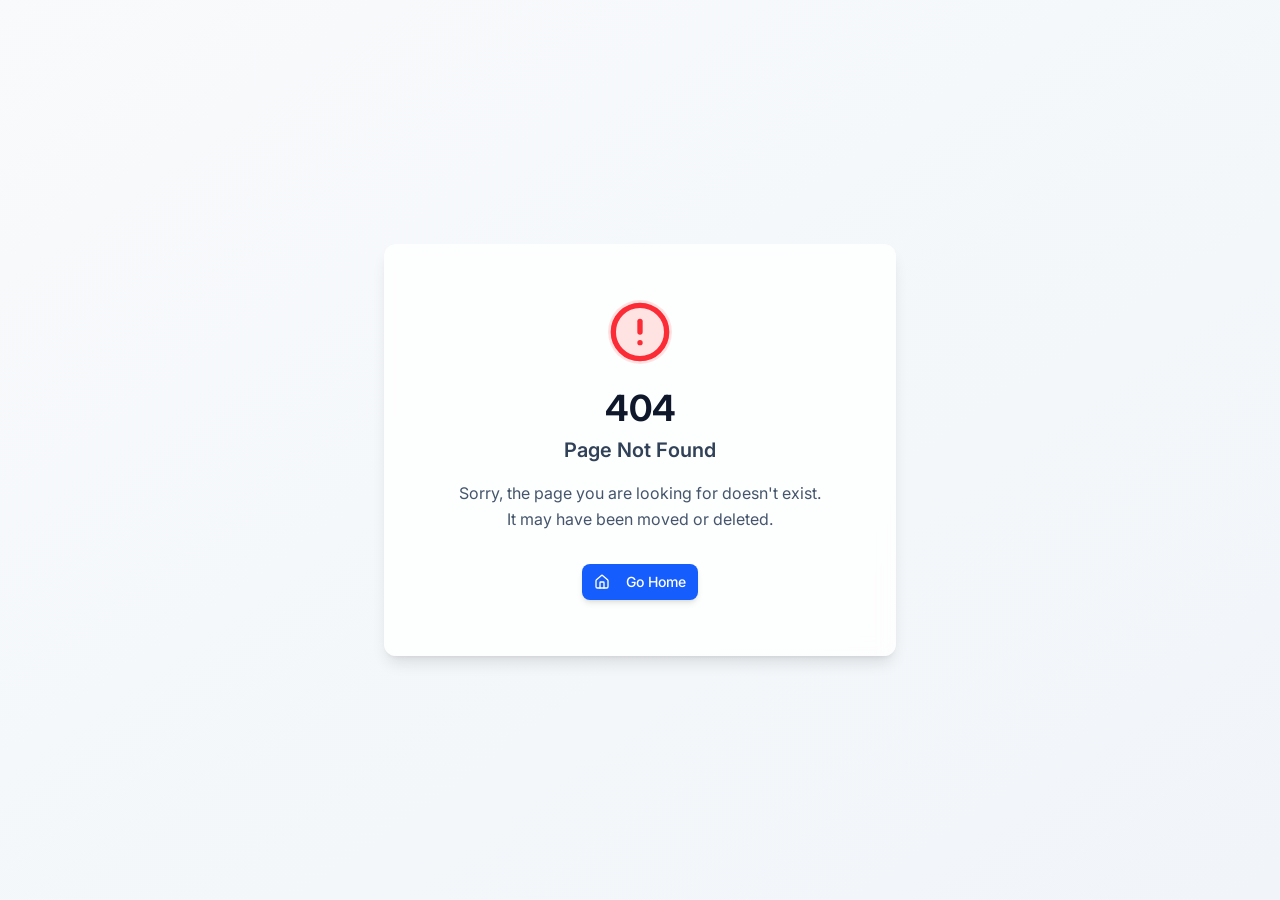
==== commit 7f367efa: "Rename course to Intelligent Mobile Robots; fix lecture list (remove duplicates, single-column numbe" ====
--- a/courses/computer-vision/index.html
+++ b/courses/computer-vision/index.html
@@ -29,8 +29,8 @@
     <link rel="preconnect" href="https://fonts.googleapis.com" />
     <link rel="preconnect" href="https://fonts.gstatic.com" crossorigin />
     <link href="https://fonts.googleapis.com/css2?family=Playfair+Display:wght@400;500;600;700;800&family=Inter:wght@300;400;500;600;700&family=JetBrains+Mono:wght@400;500&family=Cairo:wght@300;400;500;600;700;800&display=swap" rel="stylesheet" />
-    <script type="module" crossorigin src="/assets/index-1OhqiQrD.js"></script>
-    <link rel="stylesheet" crossorigin href="/assets/index-B18zXXMv.css">
+    <script type="module" crossorigin src="/assets/index-B48ym6qA.js"></script>
+    <link rel="stylesheet" crossorigin href="/assets/index-DJkOx8Tu.css">
   </head>
 
   <body>
